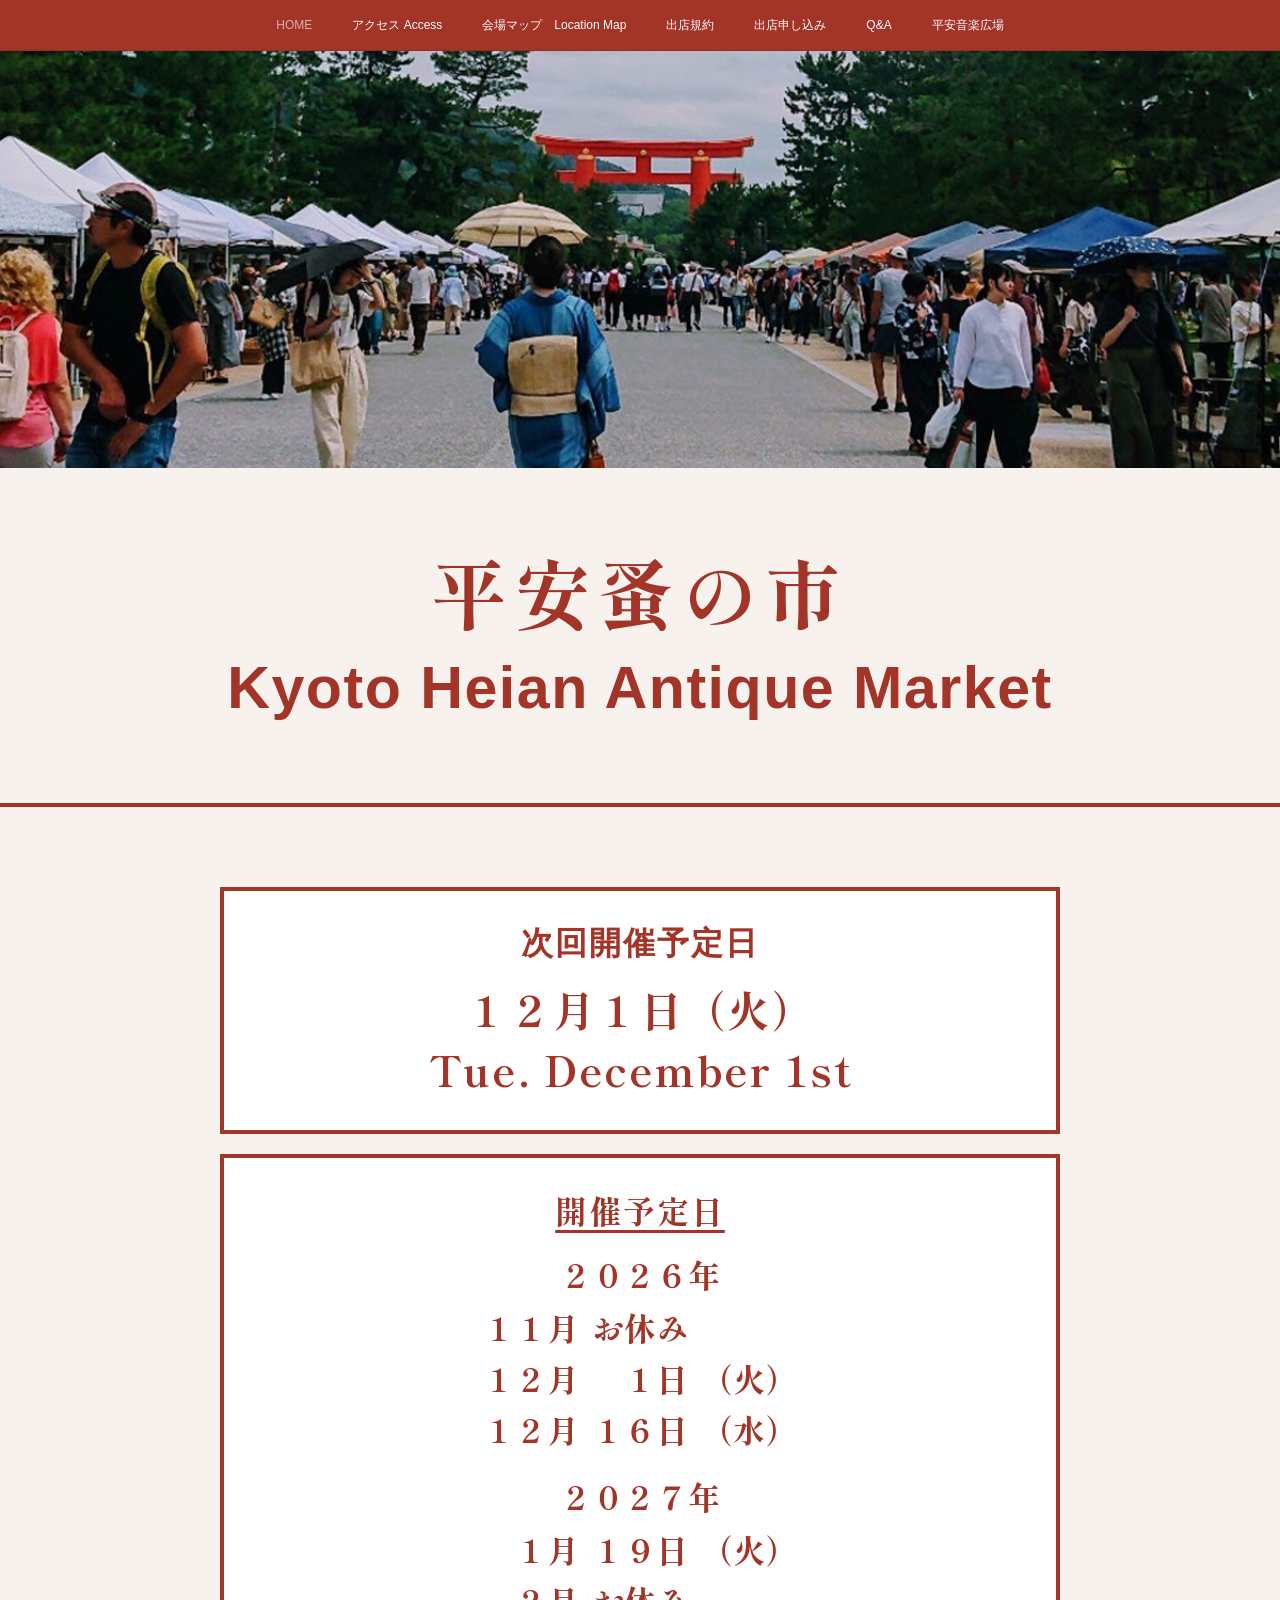
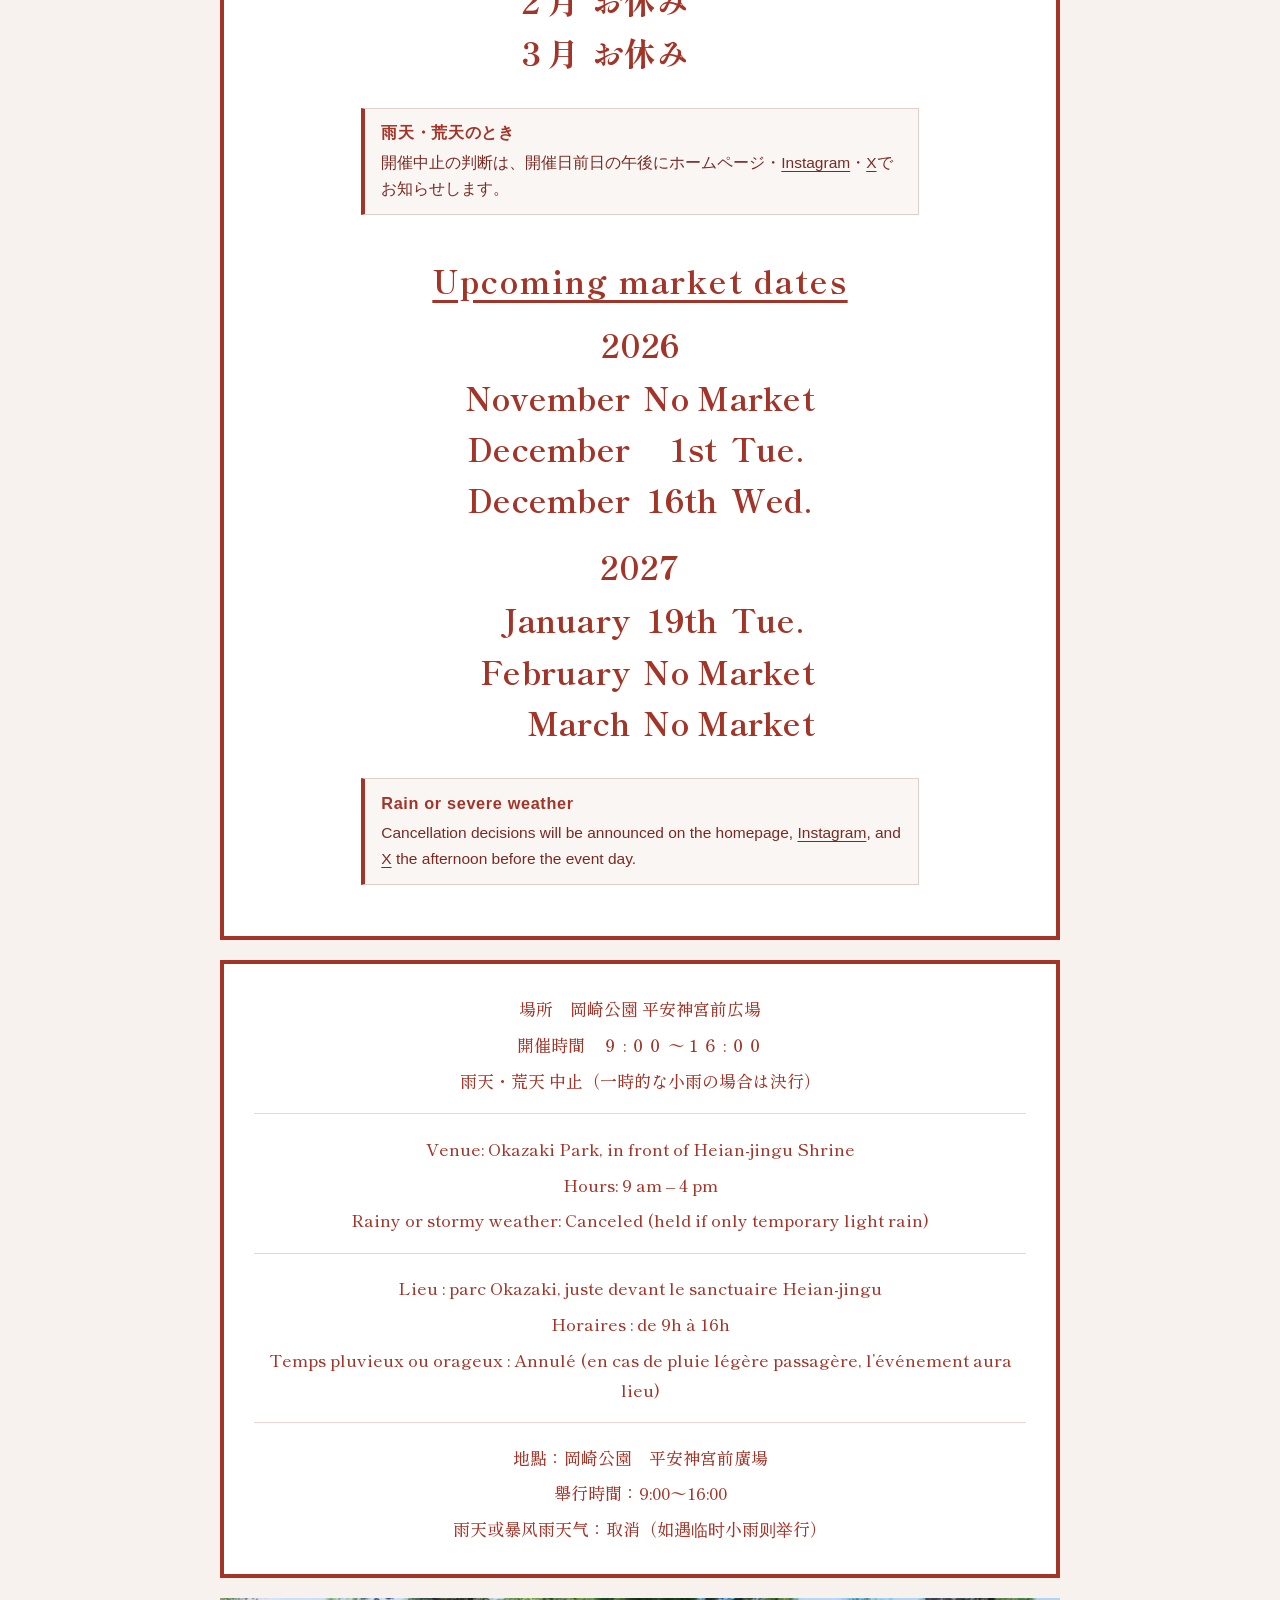
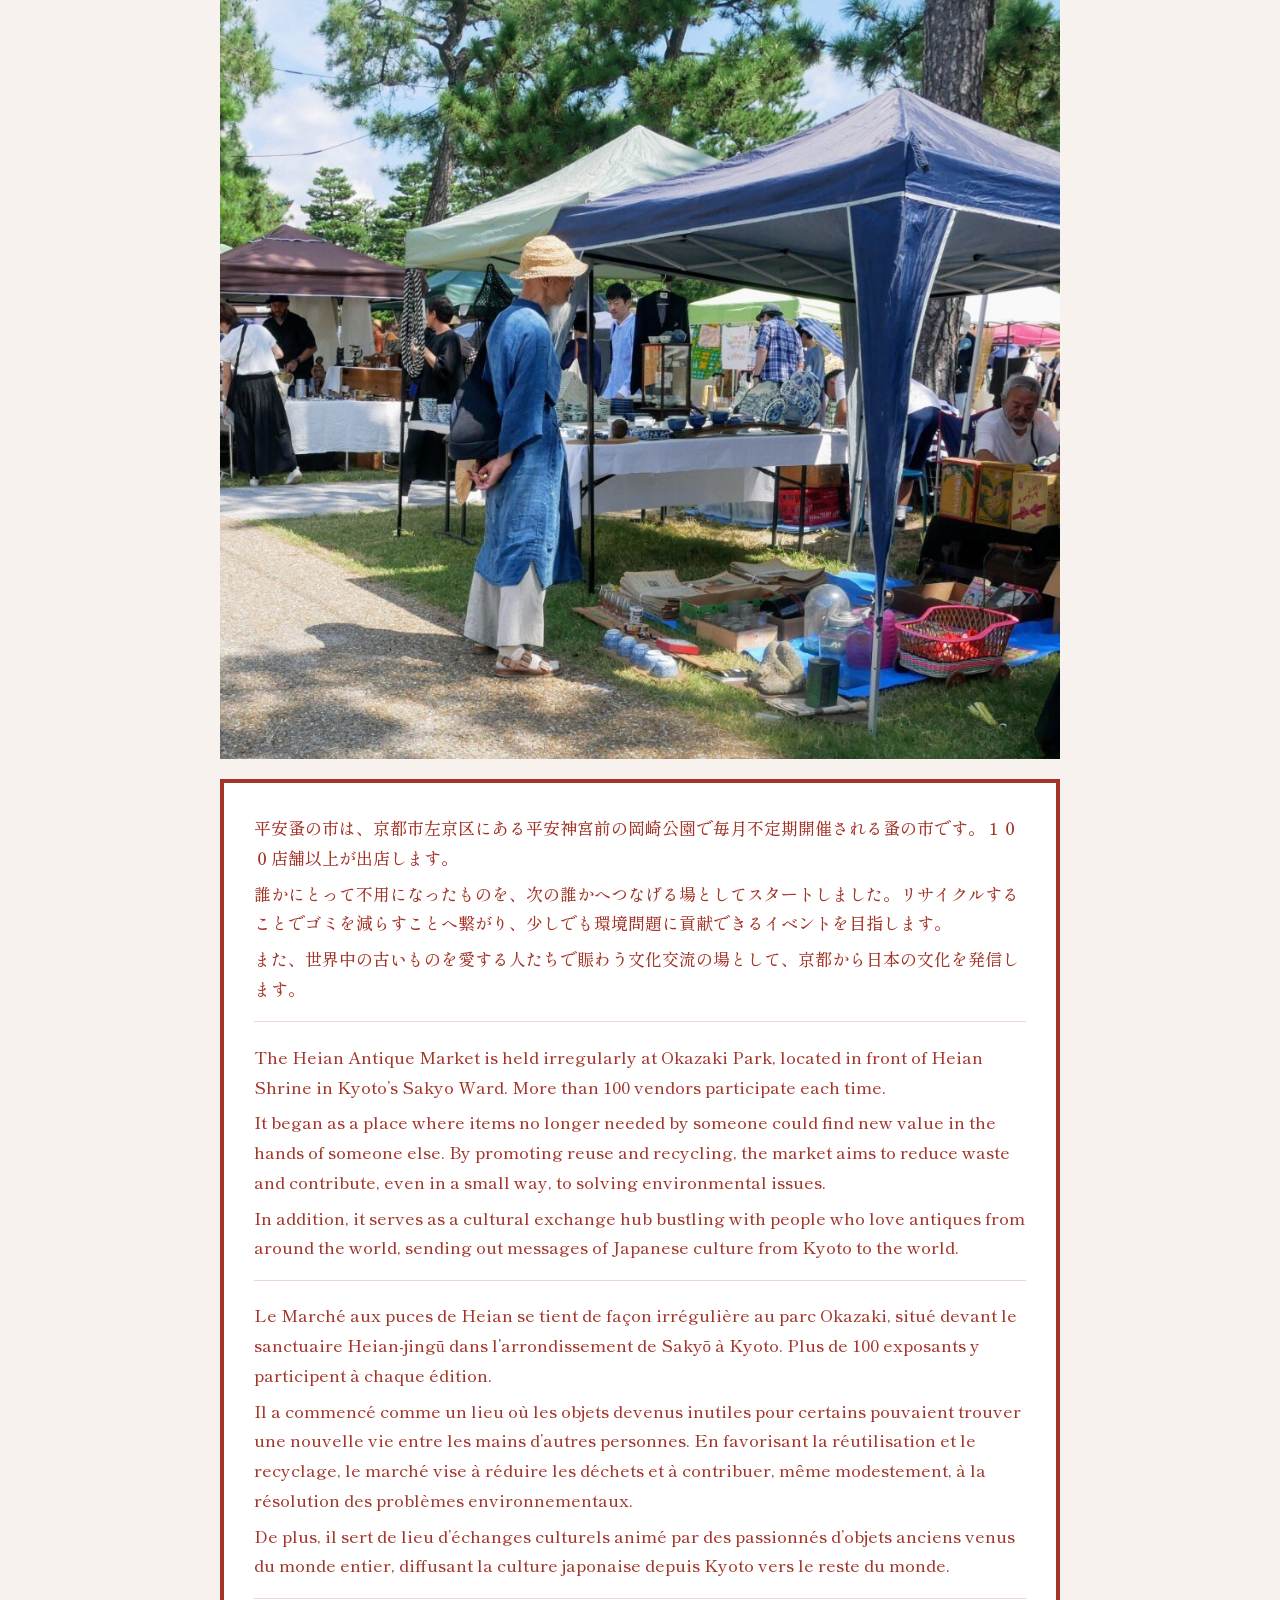
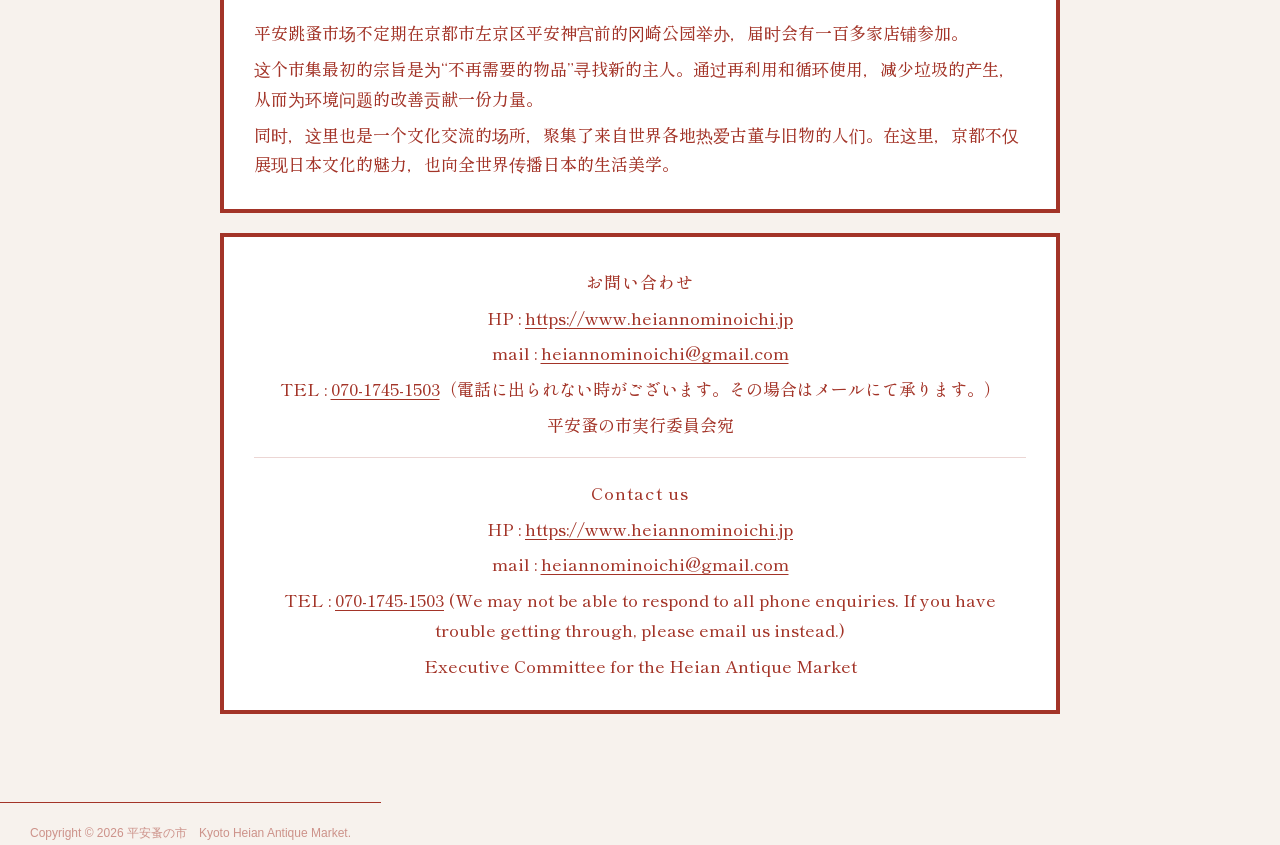
==== index.html @ 4d41ae81 "Tidy the home page around recent schedule and type rules. Unifies Mincho weight, structures venue/ab" ====
<!DOCTYPE html>
<html lang="ja">
<head>
<meta charset="utf-8">
<meta name="viewport" content="width=device-width, initial-scale=1, user-scalable=no">
<title>HOME | 平安蚤の市　Kyoto Heian Antique Market</title>
<meta name="description" content="毎月不定期開催。場所は、京都 平安神宮前の岡崎公園。１００店舗の古道具,古着が集まるアンティークマーケットです。">
<link rel="icon" href="assets/images/67a11dc0abdf47bd64b28dbdcb3c0537_c4c2a58248c5ea1f3da03b39979b1593.png">
<link rel="preconnect" href="https://fonts.googleapis.com">
<link rel="preconnect" href="https://fonts.gstatic.com" crossorigin>
<link rel="stylesheet" href="https://fonts.googleapis.com/css2?family=Shippori+Mincho:wght@400;500;600;700;800&display=swap">
<link rel="stylesheet" href="assets/ameba/css/user.min.css">
<link rel="stylesheet" href="assets/ameba/css/hinata/index.min.css">
<link rel="stylesheet" href="assets/local.css">
<link rel="stylesheet" href="assets/mobile.css">
</head>
<body class="u-font">
<div class="page">
  <div class="page__outer">
    <div class="page__inner u-base-bg-clr">
      <div role="navigation" class="common-header__outer u-nav-bg-clr">
  <input type="checkbox" id="header-switch" class="common-header__switch"/>
  <div class="common-header">
    <div class="common-header__inner js-nav-overflow-criterion">
      <ul class="common-header__nav common-header-nav"><li class="common-header-nav__item js-nav-item common-header-nav__item--active"><a class="u-nav-clr" href="index.html">HOME</a></li><li class="common-header-nav__item js-nav-item"><a class="u-nav-clr" href="access.html">アクセス Access</a></li><li class="common-header-nav__item js-nav-item"><a class="u-nav-clr" href="map.html">会場マップ　Location Map</a></li><li class="common-header-nav__item js-nav-item"><a class="u-nav-clr" href="rules.html">出店規約</a></li><li class="common-header-nav__item js-nav-item"><a class="u-nav-clr" href="apply.html">出店申し込み</a></li><li class="common-header-nav__item js-nav-item"><a class="u-nav-clr" href="qa.html">Q&amp;A</a></li><li class="common-header-nav__item js-nav-item"><a class="u-nav-clr" href="music.html">平安音楽広場</a></li></ul>
    </div>
    <label class="common-header__more u-nav-bdr-clr" for="header-switch"><span class="u-nav-bdr-clr"><span class="u-nav-bdr-clr"><span class="u-nav-bdr-clr"></span></span></span></label>
  </div>
</div>
      <div>
        <div role="banner" class="page__keyvisual keyvisual u-acnt-bdr-clr u-acnt-bg-clr">
          <div class="keyvisual__image" style="background-image:url('assets/images/166629c2bd9acd2bcd7ce7247cf920a0_d8cff917b93859417f208a558a50c723.jpg')"></div>
          <div class="keyvisual__body">
            <div class="keyvisual__text">
              <div><p class="keyvisual__title u-site-clr u-font"><span class="keyvisual__title-ja">平安蚤の市</span><span class="keyvisual__title-en">Kyoto Heian Antique Market</span></p></div>
            </div>
          </div>
        </div>
        <div class="page__main u-base-bg-clr page__main--static home-page" role="main">

          <!-- 次回開催 -->
          <div class="row grid grid--m js-row grid-type--text grid--col1">
  <div class="column js-column col1-1 col1-1--gtr-m">
    <div class="block__outer"><div class="block-type--text"><div class="block-mode--not-main">
      <div class="block__outer block__outer--base u-clr-area"><div class="block"><div class="block__inner">
        <div class="block-txt txt txt--s u-txt-clr u-bdr-clr u-font">
          <div class="next-event">
            <p class="next-event__label">次回開催予定日</p>
            <p class="next-event__date">１２月１日（火）</p>
            <p class="next-event__date">Tue. December 1st</p>
          </div>
        </div>
      </div></div></div>
    </div></div></div>
  </div>
</div>

          <!-- 開催予定（和・英） -->
          <div class="row grid grid--m js-row grid-type--text grid--col1">
  <div class="column js-column col1-1 col1-1--gtr-m">
    <div class="block__outer"><div class="block-type--text"><div class="block-mode--not-main">
      <div class="block__outer block__outer--base u-clr-area"><div class="block"><div class="block__inner">
        <div class="block-txt txt txt--s u-txt-clr u-bdr-clr u-font">
          <h2 class="schedule-heading">開催予定日</h2>
          <div class="schedule-list" role="list">
            <p class="schedule-year-band" role="presentation">２０２６年</p>
            <div class="schedule-row" role="listitem"><span class="schedule-month">１１月</span><span class="schedule-day schedule-day--off">お休み</span></div>
            <div class="schedule-row" role="listitem"><span class="schedule-month">１２月</span><span class="schedule-day">１日</span><span class="schedule-wday">（火）</span></div>
            <div class="schedule-row" role="listitem"><span class="schedule-month">１２月</span><span class="schedule-day">１６日</span><span class="schedule-wday">（水）</span></div>
            <p class="schedule-year-band" role="presentation">２０２７年</p>
            <div class="schedule-row" role="listitem"><span class="schedule-month">１月</span><span class="schedule-day">１９日</span><span class="schedule-wday">（火）</span></div>
            <div class="schedule-row" role="listitem"><span class="schedule-month">２月</span><span class="schedule-day schedule-day--off">お休み</span></div>
            <div class="schedule-row" role="listitem"><span class="schedule-month">３月</span><span class="schedule-day schedule-day--off">お休み</span></div>
          </div>
          <aside class="schedule-note" aria-label="雨天・荒天について">
            <p class="schedule-note__label">雨天・荒天のとき</p>
            <p class="schedule-note__body">開催中止の判断は、開催日前日の午後にホームページ・<a class="u-lnk-clr" href="https://www.instagram.com/heiannominoichi/" target="_blank" rel="noopener">Instagram</a>・<a class="u-lnk-clr" href="https://x.com/heiannominoichi" target="_blank" rel="noopener">X</a>でお知らせします。</p>
          </aside>

          <h2 class="schedule-heading schedule-heading--en">Upcoming market dates</h2>
          <div class="schedule-list schedule-list--en" role="list">
            <p class="schedule-year-band" role="presentation">2026</p>
            <div class="schedule-row" role="listitem"><span class="schedule-month">November</span><span class="schedule-day schedule-day--off">No Market</span></div>
            <div class="schedule-row" role="listitem"><span class="schedule-month">December</span><span class="schedule-day">1st</span><span class="schedule-wday">Tue.</span></div>
            <div class="schedule-row" role="listitem"><span class="schedule-month">December</span><span class="schedule-day">16th</span><span class="schedule-wday">Wed.</span></div>
            <p class="schedule-year-band" role="presentation">2027</p>
            <div class="schedule-row" role="listitem"><span class="schedule-month">January</span><span class="schedule-day">19th</span><span class="schedule-wday">Tue.</span></div>
            <div class="schedule-row" role="listitem"><span class="schedule-month">February</span><span class="schedule-day schedule-day--off">No Market</span></div>
            <div class="schedule-row" role="listitem"><span class="schedule-month">March</span><span class="schedule-day schedule-day--off">No Market</span></div>
          </div>
          <aside class="schedule-note" aria-label="Rain or severe weather">
            <p class="schedule-note__label">Rain or severe weather</p>
            <p class="schedule-note__body">Cancellation decisions will be announced on the homepage, <a class="u-lnk-clr" href="https://www.instagram.com/heiannominoichi/" target="_blank" rel="noopener">Instagram</a>, and <a class="u-lnk-clr" href="https://x.com/heiannominoichi" target="_blank" rel="noopener">X</a> the afternoon before the event day.</p>
          </aside>
        </div>
      </div></div></div>
    </div></div></div>
  </div>
</div>

          <!-- 場所・時間（多言語） -->
          <div class="row grid grid--m js-row grid-type--text grid--col1">
  <div class="column js-column col1-1 col1-1--gtr-m">
    <div class="block__outer"><div class="block-type--text"><div class="block-mode--not-main">
      <div class="block__outer block__outer--base u-clr-area"><div class="block"><div class="block__inner">
        <div class="block-txt txt txt--s u-txt-clr u-bdr-clr u-font">
          <div class="home-venue">
            <div class="home-venue__lang">
              <p>場所　岡崎公園 平安神宮前広場</p>
              <p>開催時間　９ : ００ 〜１６ : ００</p>
              <p>雨天・荒天 中止（一時的な小雨の場合は決行）</p>
            </div>
            <div class="home-venue__lang">
              <p>Venue: Okazaki Park, in front of Heian-jingu Shrine</p>
              <p>Hours: 9 am – 4 pm</p>
              <p>Rainy or stormy weather: Canceled (held if only temporary light rain)</p>
            </div>
            <div class="home-venue__lang">
              <p>Lieu : parc Okazaki, juste devant le sanctuaire Heian-jingu</p>
              <p>Horaires : de 9h à 16h</p>
              <p>Temps pluvieux ou orageux : Annulé (en cas de pluie légère passagère, l’événement aura lieu)</p>
            </div>
            <div class="home-venue__lang">
              <p>地點：岡崎公園　平安神宮前廣場</p>
              <p>舉行時間：9:00〜16:00</p>
              <p>雨天或暴风雨天气：取消（如遇临时小雨则举行）</p>
            </div>
          </div>
        </div>
      </div></div></div>
    </div></div></div>
  </div>
</div>

          <!-- 写真 -->
          <div class="row grid grid--m js-row grid-type--image grid--col1">
  <div class="column js-column col1-1 col1-1--gtr-m">
    <div class="block__outer"><div class="block-type--image"><div class="block-mode--not-main">
      <div class="img img__item--center img__item--fit"><div><img src="assets/images/65e0597bf05e0c32c6cb531ba6ad5a4f_eb16f0f3ad428ff3b0e1088efd620502.jpg" alt="平安蚤の市の会場の様子" loading="lazy"></div></div>
    </div></div></div>
  </div>
</div>

          <!-- 紹介文 -->
          <div class="row grid grid--m js-row grid-type--text grid--col1">
  <div class="column js-column col1-1 col1-1--gtr-m">
    <div class="block__outer"><div class="block-type--text"><div class="block-mode--not-main">
      <div class="block__outer block__outer--base u-clr-area"><div class="block"><div class="block__inner">
        <div class="block-txt txt txt--s u-txt-clr u-bdr-clr u-font">
          <div class="home-about">
            <div class="home-about__lang">
              <p>平安蚤の市は、京都市左京区にある平安神宮前の岡崎公園で毎月不定期開催される蚤の市です。１００店舗以上が出店します。</p>
              <p>誰かにとって不用になったものを、次の誰かへつなげる場としてスタートしました。リサイクルすることでゴミを減らすことへ繋がり、少しでも環境問題に貢献できるイベントを目指します。</p>
              <p>また、世界中の古いものを愛する人たちで賑わう文化交流の場として、京都から日本の文化を発信します。</p>
            </div>
            <div class="home-about__lang">
              <p>The Heian Antique Market is held irregularly at Okazaki Park, located in front of Heian Shrine in Kyoto’s Sakyo Ward. More than 100 vendors participate each time.</p>
              <p>It began as a place where items no longer needed by someone could find new value in the hands of someone else. By promoting reuse and recycling, the market aims to reduce waste and contribute, even in a small way, to solving environmental issues.</p>
              <p>In addition, it serves as a cultural exchange hub bustling with people who love antiques from around the world, sending out messages of Japanese culture from Kyoto to the world.</p>
            </div>
            <div class="home-about__lang">
              <p>Le Marché aux puces de Heian se tient de façon irrégulière au parc Okazaki, situé devant le sanctuaire Heian-jingū dans l’arrondissement de Sakyō à Kyoto. Plus de 100 exposants y participent à chaque édition.</p>
              <p>Il a commencé comme un lieu où les objets devenus inutiles pour certains pouvaient trouver une nouvelle vie entre les mains d’autres personnes. En favorisant la réutilisation et le recyclage, le marché vise à réduire les déchets et à contribuer, même modestement, à la résolution des problèmes environnementaux.</p>
              <p>De plus, il sert de lieu d’échanges culturels animé par des passionnés d’objets anciens venus du monde entier, diffusant la culture japonaise depuis Kyoto vers le reste du monde.</p>
            </div>
            <div class="home-about__lang">
              <p>平安跳蚤市场不定期在京都市左京区平安神宫前的冈崎公园举办，届时会有一百多家店铺参加。</p>
              <p>这个市集最初的宗旨是为“不再需要的物品”寻找新的主人。通过再利用和循环使用，减少垃圾的产生，从而为环境问题的改善贡献一份力量。</p>
              <p>同时，这里也是一个文化交流的场所，聚集了来自世界各地热爱古董与旧物的人们。在这里，京都不仅展现日本文化的魅力，也向全世界传播日本的生活美学。</p>
            </div>
          </div>
        </div>
      </div></div></div>
    </div></div></div>
  </div>
</div>

          <!-- お問い合わせ -->
          <div class="row grid grid--m js-row grid-type--text grid--col1">
  <div class="column js-column col1-1 col1-1--gtr-m">
    <div class="block__outer"><div class="block-type--text"><div class="block-mode--not-main">
      <div class="block__outer block__outer--base u-clr-area"><div class="block"><div class="block__inner">
        <div class="block-txt txt txt--s u-txt-clr u-bdr-clr u-font">
          <div class="home-contact">
            <div class="home-contact__lang">
              <p class="home-contact__title">お問い合わせ</p>
              <p>HP : <a class="u-lnk-clr" href="https://www.heiannominoichi.jp">https://www.heiannominoichi.jp</a></p>
              <p>mail : <a class="u-lnk-clr" href="mailto:heiannominoichi@gmail.com">heiannominoichi@gmail.com</a></p>
              <p>TEL : <a class="u-lnk-clr" href="tel:07017451503">070-1745-1503</a>（電話に出られない時がございます。その場合はメールにて承ります。）</p>
              <p>平安蚤の市実行委員会宛</p>
            </div>
            <div class="home-contact__lang">
              <p class="home-contact__title">Contact us</p>
              <p>HP : <a class="u-lnk-clr" href="https://www.heiannominoichi.jp">https://www.heiannominoichi.jp</a></p>
              <p>mail : <a class="u-lnk-clr" href="mailto:heiannominoichi@gmail.com">heiannominoichi@gmail.com</a></p>
              <p>TEL : <a class="u-lnk-clr" href="tel:07017451503">070-1745-1503</a> (We may not be able to respond to all phone enquiries. If you have trouble getting through, please email us instead.)</p>
              <p>Executive Committee for the Heian Antique Market</p>
            </div>
          </div>
        </div>
      </div></div></div>
    </div></div></div>
  </div>
</div>

        </div>
        <footer role="contentinfo" class="page__footer footer">
          <div class="footer__inner u-bdr-clr">
            <div class="footer__item u-bdr-clr">
              <p class="footer__copyright u-font"><small class="u-txt-clr u-txt-clr--lv2 u-font">Copyright © 2026 平安蚤の市　Kyoto Heian Antique Market.</small></p>
            </div>
          </div>
        </footer>
      </div>
    </div>
  </div>
</div>
</body>
</html>
---- assets/ameba/css/user.min.css ----
.ngdialog,.ngdialog-overlay{position:fixed;top:0;right:0;left:0;bottom:0}.ngdialog-content,.ngdialog-overlay,.ngdialog.ngdialog-closing .ngdialog-content,.pswp{-webkit-backface-visibility:hidden}.txt--italic,dfn{font-style:italic}body,pre{word-wrap:break-word}button,fieldset,iframe,img{border:none}blockquote,q{quotes:none}nav ol,nav ul,ol,ul{list-style:none}td,th{text-align:left}input,select,textarea{-webkit-appearance:none;-moz-appearance:none}.btn__item--disabled,.is-disabled{pointer-events:none}.pswp,html{-webkit-text-size-adjust:100%;-ms-text-size-adjust:100%}@-webkit-keyframes ngdialog-fadeout{0%{opacity:1}100%{opacity:0}}@keyframes ngdialog-fadeout{0%{opacity:1}100%{opacity:0}}@-webkit-keyframes ngdialog-fadein{0%{opacity:0}100%{opacity:1}}@keyframes ngdialog-fadein{0%{opacity:0}100%{opacity:1}}.ngdialog,.ngdialog *,.ngdialog :after,.ngdialog :before{-webkit-box-sizing:border-box;-moz-box-sizing:border-box;box-sizing:border-box}.ngdialog{overflow:auto;-webkit-overflow-scrolling:touch;z-index:10000}.ngdialog-overlay{background:rgba(0,0,0,.4);-webkit-animation:ngdialog-fadein .5s;animation:ngdialog-fadein .5s}.ngdialog.ngdialog-closing .ngdialog-overlay{-webkit-backface-visibility:hidden;-webkit-animation:ngdialog-fadeout .5s;animation:ngdialog-fadeout .5s}.ngdialog-content{background:#fff;-webkit-animation:ngdialog-fadein .5s;animation:ngdialog-fadein .5s}button,input,option,select,textarea{background-color:transparent}.ngdialog.ngdialog-closing .ngdialog-content{-webkit-animation:ngdialog-fadeout .5s;animation:ngdialog-fadeout .5s}.ngdialog-close:before{font-family:Helvetica,Arial,sans-serif;content:'\00D7';cursor:pointer}body.ngdialog-open{overflow:hidden}.blog-list--listl .blog-item,.blog-list--sidebarm .blog-item,.bloginfo-category-list,.comment-item,.facebook-feed__body,.feed-header__inner,.ogp,.pager,.reblog-popup__action--sp,.reblog-popup__footer,.reblog-popup__site,.reblog-toast__item,.reblogged-site-list__item,.related-posts--gridl .related-posts__item-outer,.related-posts--gridm .related-posts__item-outer,.related-posts--listl .related-posts__item,.related-posts--listm .related-posts__item,.shop-item-category-list,.shop-item-quote--list,.site-follow,.twitter-feed__body{zoom:1}.blog-list--listl .blog-item:after,.blog-list--listl .blog-item:before,.blog-list--sidebarm .blog-item:after,.blog-list--sidebarm .blog-item:before,.bloginfo-category-list:after,.bloginfo-category-list:before,.comment-item:after,.comment-item:before,.facebook-feed__body:after,.facebook-feed__body:before,.feed-header__inner:after,.feed-header__inner:before,.ogp:after,.ogp:before,.pager:after,.pager:before,.reblog-popup__action--sp:after,.reblog-popup__action--sp:before,.reblog-popup__footer:after,.reblog-popup__footer:before,.reblog-popup__site:after,.reblog-popup__site:before,.reblog-toast__item:after,.reblog-toast__item:before,.reblogged-site-list__item:after,.reblogged-site-list__item:before,.related-posts--gridl .related-posts__item-outer:after,.related-posts--gridl .related-posts__item-outer:before,.related-posts--gridm .related-posts__item-outer:after,.related-posts--gridm .related-posts__item-outer:before,.related-posts--listl .related-posts__item:after,.related-posts--listl .related-posts__item:before,.related-posts--listm .related-posts__item:after,.related-posts--listm .related-posts__item:before,.shop-item-category-list:after,.shop-item-category-list:before,.shop-item-quote--list:after,.shop-item-quote--list:before,.site-follow:after,.site-follow:before,.twitter-feed__body:after,.twitter-feed__body:before{content:"";display:table}.blog-list--listl .blog-item:after,.blog-list--sidebarm .blog-item:after,.bloginfo-category-list:after,.comment-item:after,.facebook-feed__body:after,.feed-header__inner:after,.ogp:after,.pager:after,.reblog-popup__action--sp:after,.reblog-popup__footer:after,.reblog-popup__site:after,.reblog-toast__item:after,.reblogged-site-list__item:after,.related-posts--gridl .related-posts__item-outer:after,.related-posts--gridm .related-posts__item-outer:after,.related-posts--listl .related-posts__item:after,.related-posts--listm .related-posts__item:after,.shop-item-category-list:after,.shop-item-quote--list:after,.site-follow:after,.twitter-feed__body:after{clear:both}body,html{height:100%}#mdrd-972bbe4ec .page,#mdrd-972bbe4ec .page__outer,body#mdrd-972bbe4ec{display:block!important;margin:0!important;padding:0!important;-webkit-transform:none!important;-ms-transform:none!important;transform:none!important}#mdrd-972bbe4ec .page{position:relative;width:100%;height:100%;z-index:1000;bottom:0!important;left:0!important;right:0!important;top:0!important}#mdrd-972bbe4ec .page__outer{position:absolute!important;overflow:hidden!important;width:100%}@media only screen and (max-width:800px){#mdrd-972bbe4ec .page{-webkit-transition:.1s ease-in;transition:.1s ease-in}#mdrd-972bbe4ec .page__outer{padding-bottom:0}}#mdrd-972bbe4ec .page__header{margin-top:0!important}.page-container__side{-webkit-box-sizing:border-box;-moz-box-sizing:border-box;box-sizing:border-box}@media only screen and (min-width:801px){.page-container__side{width:300px;display:table-cell;vertical-align:top}}article,aside,details,figcaption,figure,footer,header,hgroup,nav,section,summary{display:block}audio,canvas,video{display:inline-block}audio:not([controls]){display:none;height:0}[hidden]{display:none}button,html,input,select,textarea{font-family:sans-serif}body{font-size:1.4rem;line-height:1.8;margin:0}a:focus{outline:dotted thin}a:active,a:hover{outline:0}h1{margin:.67em 0}h2{margin:.83em 0}dl,h3,menu,ol,p,pre,ul{margin:1em 0}h4{margin:1.33em 0}h5{margin:1.67em 0}h6{margin:2.33em 0}dl,h1,h2,h3,h4,h5,h6,ol,p,pre,ul{margin-top:0;margin-bottom:0}abbr[title]{border-bottom:1px dotted}b,strong{font-weight:700}.icon,.popup__main-inner,h1,h2,h3,h4,h5,h6,th{font-weight:400}.icon,cite{font-style:normal}mark{background:0 0;color:#000}code,kbd,pre,samp{font-family:monospace,serif;font-size:1em}pre{white-space:pre;white-space:pre-wrap}sub,sup{font-size:75%;line-height:0;position:relative;vertical-align:baseline}sup{top:-.5em}sub{bottom:-.25em}dd,figure,form,hr{margin:0}menu,ol,ul{padding:0 0 0 40px}img{-ms-interpolation-mode:bicubic;vertical-align:bottom}svg:not(:root){overflow:hidden}fieldset{margin:0;padding:0}legend{border:0;padding:0;white-space:normal}button,input,select,textarea{font-size:100%;margin:0;vertical-align:baseline;font-family:inherit}button,input{line-height:normal}button,html input[type=button],input[type=reset],input[type=submit]{-webkit-appearance:button;cursor:pointer}button[disabled],input[disabled]{cursor:default}input[type=checkbox],input[type=radio]{-webkit-box-sizing:border-box;-moz-box-sizing:border-box;box-sizing:border-box;padding:0}input[type=search]{-webkit-appearance:textfield;-webkit-box-sizing:content-box;-moz-box-sizing:content-box;box-sizing:content-box}.btn--done,.btn--follow,.btn--primary,.counter{-webkit-box-sizing:border-box;-moz-box-sizing:border-box;display:inline-block}input[type=search]::-webkit-search-cancel-button,input[type=search]::-webkit-search-decoration{-webkit-appearance:none}button::-moz-focus-inner,input::-moz-focus-inner{border:0;padding:0}textarea{overflow:auto;vertical-align:top;color:initial;resize:none}table{border-collapse:collapse;border-spacing:0}html{font-size:62.5%}h1,h2,h3,h4,h5,h6,small{font-size:inherit}button{text-decoration:none;padding:0}blockquote{margin:0}blockquote:after,blockquote:before,q:after,q:before{content:""}ol,ul{padding-left:0}input,textarea{appearance:none;border-radius:0;margin:0;padding:0;border:none}select{border:none;text-overflow:"";appearance:none}.btn--done,.btn--follow,.btn--primary{-webkit-appearance:none;-moz-appearance:none;appearance:none;background:#fff;box-sizing:border-box;border:1px solid #14ba8b;border-radius:2px;color:#14ba8b;font-size:10px;margin:0;min-height:20px;min-width:80px;outline:0;padding:0 5px;position:relative;text-align:center;text-decoration:none;text-shadow:none;vertical-align:bottom}.pc .btn--done:hover,.pc .btn--follow:hover,.pc .btn--primary:hover{background-color:#f4fffc}.btn--l{border-radius:4px;font-size:12px;width:120px;height:30px}.btn--done,.btn--primary{background-color:#14ba8b;color:#fff}.btn--primary:hover{background-color:#36b18e}.pc .btn--done:hover{background-color:#14ba8b;color:#fff}.btn--follow{text-align:left;vertical-align:top;padding-bottom:2px;padding-top:3px;position:relative}.btn--l.btn--follow,.counter,.noti-counter{text-align:center}.btn--follow .icon{font-size:10px;padding:0 4px 0 0;position:relative;vertical-align:0}.btn--l.btn--follow .icon{font-size:12px;padding-right:5px}.btn--follow .icon :before{position:absolute;top:0;left:0}.is-disabled{opacity:.4;-ms-filter:"progid:DXImageTransform.Microsoft.Alpha(Opacity=40)";filter:alpha(opacity=40)}.is-invisible{visibility:hidden}.counter{background-color:#ed3526;border-radius:9px;box-sizing:border-box;color:#fff;font-size:12px;min-width:18px;min-height:18px;padding:2px 5px}.notibar .tmb,.notibar .tmb img{border-radius:4px}.notibar,.notibar__page{-webkit-box-sizing:border-box;-moz-box-sizing:border-box}.help{color:inherit;overflow:visible;padding:4px;position:relative}.notibar,.notibar__inner{overflow:hidden;height:100%}.help__tooltip.tooltip{position:absolute;left:0;bottom:1.2em;opacity:0;-ms-filter:"progid:DXImageTransform.Microsoft.Alpha(Opacity=0)";filter:alpha(opacity=0);-webkit-transform:scale(0) translateX(-50%);-ms-transform:scale(0) translateX(-50%);transform:scale(0) translateX(-50%);-webkit-transition:opacity ease-out .3s;transition:opacity ease-out .3s}.help:hover .help__tooltip.tooltip{opacity:1;-ms-filter:none;-webkit-filter:none;filter:none;-webkit-transform:scale(1) translateX(-50%);-ms-transform:scale(1) translateX(-50%);transform:scale(1) translateX(-50%)}.help__tooltip.tooltip.tooltip--bottom-left{left:-13px;-webkit-transform:scale(0) translateX(0);-ms-transform:scale(0) translateX(0);transform:scale(0) translateX(0)}.help:hover .help__tooltip.tooltip.tooltip--bottom-left{-webkit-transform:scale(1) translateX(0);-ms-transform:scale(1) translateX(0);transform:scale(1) translateX(0)}.help__tooltip.tooltip.tooltip--left{bottom:2px;left:14px;-webkit-transform:scale(0) translate(0,50%);-ms-transform:scale(0) translate(0,50%);transform:scale(0) translate(0,50%)}.help:hover .help__tooltip.tooltip.tooltip--left{-webkit-transform:scale(1) translate(0,50%);-ms-transform:scale(1) translate(0,50%);transform:scale(1) translate(0,50%)}@font-face{font-family:owndicons;src:url(https://static.amebaowndme.com/madrid-frontend/fonts/app/owndicons-ff5be50469.eot?) format("embedded-opentype")}@font-face{font-family:owndicons;src:url([data-uri]) format("woff"),url([data-uri]) format("truetype"),url(https://static.amebaowndme.com/madrid-frontend/fonts/app/owndicons-b93bca026b.svg#owndicons) format("svg");font-weight:400;font-style:'normal'}.icon{font-family:owndicons;display:inline-block;line-height:1;vertical-align:-.2em}.comment-item__body-head .comment-item__user-name,.noti-item .txt--strong,.ogp__title,.pager--type2 .pager__description,.reblogged-site-list__site-title,.shop-item-price__value,.shop-item-quote__text{font-weight:700}.icon--ameba:before{content:'\F000'}.icon--ameba2:before{content:'\F001'}.icon--ownd:before{content:'\F002'}.icon--hatenabookmark:before{content:'\F003'}.icon--facebook:before{content:'\F004'}.icon--facebook2:before{content:'\F005'}.icon--instagram:before{content:'\F006'}.icon--instagram2:before{content:'\F007'}.icon--twitter:before{content:'\F008'}.icon--twitter2:before{content:'\F009'}.icon--feed:before{content:'\F00A'}.icon--feed2:before{content:'\F00B'}.icon--youtube:before{content:'\F00C'}.icon--youtube2:before{content:'\F00D'}.icon--vimeo:before{content:'\F00E'}.icon--vimeo2:before{content:'\F00F'}.icon--flickr:before{content:'\F010'}.icon--flickr2:before{content:'\F011'}.icon--dribbble:before{content:'\F012'}.icon--dribbble2:before{content:'\F013'}.icon--github:before{content:'\F014'}.icon--github2:before{content:'\F015'}.icon--wordpress:before{content:'\F016'}.icon--wordpress2:before{content:'\F017'}.icon--tumblr:before{content:'\F018'}.icon--tumblr2:before{content:'\F019'}.icon--pinterest:before{content:'\F01A'}.icon--pinterest2:before{content:'\F01B'}.icon--soundcloud:before{content:'\F01C'}.icon--soundcloud2:before{content:'\F01D'}.icon--google:before{content:'\F01E'}.icon--google2:before{content:'\F01F'}.icon--googleplus:before{content:'\F020'}.icon--googleplus2:before{content:'\F021'}.icon--amazon:before{content:'\F022'}.icon--pocket:before{content:'\F023'}.icon--rakuten:before{content:'\F024'}.icon--ameblo2:before{content:'\F025'}.icon--ameblo:before{content:'\F026'}.icon--line:before{content:'\F027'}.icon--line2:before{content:'\F028'}.icon--nanagogo:before{content:'\F029'}.icon--home:before{content:'\F100'}.icon--pen:before{content:'\F101'}.icon--image:before{content:'\F102'}.icon--image2:before{content:'\F103'}.icon--camera:before{content:'\F104'}.icon--image-plus:before{content:'\F105'}.icon--dummy(file):before{content:'\F106'}.icon--arrow-l:before{content:'\F107'}.icon--tag:before{content:'\F108'}.icon--unedit:before{content:'\F109'}.icon--clock:before{content:'\F10A'}.icon--calendar:before{content:'\F10B'}.icon--arrow-u:before{content:'\F10C'}.icon--screen:before{content:'\F10D'}.icon--mobile:before{content:'\F10E'}.icon--follow:before{content:'\F10F'}.icon--followed:before{content:'\F110'}.icon--arrow-d:before{content:'\F111'}.icon--quotes:before{content:'\F112'}.icon--search:before{content:'\F113'}.icon--comment:before{content:'\F114'}.icon--reblog2:before{content:'\F115'}.icon--lock:before{content:'\F116'}.icon--arrow-r:before{content:'\F117'}.icon--mail:before{content:'\F118'}.icon--cog:before{content:'\F119'}.icon--bars:before{content:'\F11A'}.icon--remove:before{content:'\F11B'}.icon--list-s:before,.icon.icon--list-l:before{content:'\F11C'}.icon--list-r:before{content:'\F11D'}.icon--list-number:before{content:'\F11E'}.icon--dummy(menu-expand):before{content:'\F11F'}.icon--cart:before{content:'\F120'}.icon--bags:before{content:'\F121'}.icon--link:before{content:'\F122'}.icon--eye:before{content:'\F123'}.icon--notification:before{content:'\F124'}.icon--info:before{content:'\F126'}.icon--question2:before{content:'\F127'}.icon--checkmark:before{content:'\F128'}.checkbox__mark:after,.icon--checkmark2:before{content:'\F129'}.checkbox__mark--toggle:after,.icon--minus:before{content:'\F12A'}.icon--plus:before{content:'\F12B'}.icon--play:before{content:'\F12C'}.icon--loop:before,.waiting:after{content:'\F12D'}.icon--list:before{content:'\F12E'}.icon--grid:before{content:'\F12F'}.icon--magazine:before{content:'\F130'}.icon--full:before{content:'\F131'}.icon--post:before{content:'\F132'}.icon--arrow-ew:before{content:'\F133'}.icon--grid-m:before{content:'\F134'}.icon--bags2:before{content:'\F135'}.icon--bags2-list:before{content:'\F136'}.icon--text-bold:before{content:'\F137'}.icon--text-underline:before{content:'\F138'}.icon--text-italic:before{content:'\F139'}.icon--text-strikethrough:before{content:'\F13A'}.icon--table:before{content:'\F13B'}.icon--paragraph-left:before{content:'\F13C'}.icon--paragraph-center:before{content:'\F13D'}.icon--paragraph-right:before{content:'\F13E'}.icon--paragraph-justify:before{content:'\F13F'}.icon--fountain-pen:before{content:'\F140'}.icon--glasses:before{content:'\F141'}.icon--tie:before{content:'\F142'}.icon--share:before{content:'\F143'}.icon--page:before{content:'\F146'}.icon--bell:before{content:'\F149'}.icon--three-points-vertical:before{content:'\F14A'}.icon--three-points-horizontal:before{content:'\F14B'}.icon--disclosure-r:before{content:'\F14C'}.icon--disclosure-u:before{content:'\F14D'}.icon--disclosure-l:before{content:'\F14E'}.icon--disclosure-d:before,.select:after{content:'\F14F'}.icon--text-size:before{content:'\F150'}.icon--heading1:before{content:'\F151'}.icon--heading2:before{content:'\F152'}.icon--heading3:before{content:'\F153'}.icon--heading4:before{content:'\F154'}.icon--title:before{content:'\F155'}.icon--site:before{content:'\F156'}.icon--edit:before{content:'\F157'}.icon--text-size2:before{content:'\F158'}.icon--disclosure-double-l:before{content:'\F159'}.icon--disclosure-double-r:before{content:'\F15A'}.icon--upload:before{content:'\F15B'}.icon--text:before{content:'\F15C'}.icon--button:before{content:'\F15D'}.icon--disclosure-d2:before{content:'\F160'}.icon--blank:before{content:'\F161'}.icon--blank2:before{content:'\F162'}.icon--divider:before{content:'\F164'}.icon--handle:before{content:'\F165'}.icon--folder:before{content:'\F166'}.icon--html:before{content:'\F167'}.icon--location:before{content:'\F168'}.icon--markdown:before{content:'\F169'}.icon--dummy(table):before{content:'\F16B'}.icon--img-full:before{content:'\F16C'}.icon--img-middle:before{content:'\F16D'}.icon--img-large:before{content:'\F16E'}.icon--img-fixed:before{content:'\F16F'}.icon--blog:before{content:'\F170'}.icon--news:before{content:'\F171'}.icon--palette:before{content:'\F172'}.icon--search2:before{content:'\F173'}.icon--customize:before{content:'\F174'}.icon--handle2:before{content:'\F175'}.icon--triangle:before{content:'\F176'}.icon--storage:before{content:'\F177'}.icon--premium:before{content:'\F178'}.icon--upload2:before{content:'\F300'}.icon--reblog:before{content:'\F301'}.icon--blank3:before{content:'\F302'}.icon--camera2:before{content:'\F303'}.icon--folder2:before{content:'\F304'}.icon--eye2:before{content:'\F305'}.icon--info2:before{content:'\F306'}.icon--remove2:before{content:'\F307'}.icon--disclosure-double-l2:before{content:'\F308'}.icon--disclosure-l2:before{content:'\F309'}.icon--disclosure-r2:before{content:'\F30A'}.icon--disclosure-double-r2:before{content:'\F30B'}.icon--disclosure-d3:before{content:'\F30C'}.icon--disclosure-l3:before{content:'\F30D'}.icon--disclosure-r3:before{content:'\F30E'}.icon--retweet:before{content:'\F30F'}.icon--star:before{content:'\F310'}.icon--menu2:before{content:'\F311'}.icon--close:before{content:'\F312'}.icon--checkmark3:before{content:'\F313'}.icon--disclosure-r4:before{content:'\F314'}.icon--disclosure-l4:before{content:'\F315'}.icon--reply:before{content:'\F316'}.icon--search3:before{content:'\F317'}.icon--menu:before{content:'\F500'}.notibar .tmb:after,.reblog-article__site-img:after,.reblogged-site-list__thumb:after,.select--loading:after,.select:before{content:''}.icon.icon--list-l:before{display:inline-block;-webkit-transform:rotate(180deg) translate(10%,-10%);-ms-transform:rotate(180deg) translate(10%,-10%);transform:rotate(180deg) translate(10%,-10%)}.icon--enabled.icon--ownd{color:#3dc49d}.icon--enabled.icon--ameba,.icon--enabled.icon--ameba2,.icon--enabled.icon--ameblo2{color:#2d8c3c}.icon--enabled.icon--facebook,.icon--enabled.icon--facebook2{color:#3b5998}.icon--enabled.icon--twitter,.icon--enabled.icon--twitter2{color:#55acee}.notibar{-webkit-transition:all .2s ease-in 0s;transition:all .2s ease-in 0s;color:#999;box-sizing:border-box;position:fixed;top:73px;right:-280px;font-size:16px;padding-bottom:73px;width:280px;z-index:29}@media only screen and (max-width:479px){.notibar{top:61px}}.notibar .tmb{line-height:0}.notibar .tmb--user,.notibar .tmb--user img,.notibar .tmb--user:after{border-radius:50%}.notibar .tmb:after{position:absolute;top:0;left:0;background:rgba(0,0,0,.2);-webkit-transition:opacity .1s ease-in 0s;transition:opacity .1s ease-in 0s;display:block;opacity:0;-ms-filter:"progid:DXImageTransform.Microsoft.Alpha(Opacity=0)";filter:alpha(opacity=0);width:100%;height:100%;z-index:1}.noti-item,.notibar__inner{display:-webkit-box;display:-moz-box;display:-webkit-flex;display:-ms-flexbox}.notibar__inner{color:inherit;display:box;display:flex;width:280px}.notibar__page{background:#fff;border-left:solid 1px #eee;box-sizing:border-box;padding:0 30px;position:relative;min-width:100%;width:100%;height:100%;overflow-y:scroll;overflow-x:hidden;-webkit-overflow-scrolling:touch}.notibar__page:first-child{-webkit-transition:all .2s ease-in 0s;transition:all .2s ease-in 0s}.notibar[data-page='2'] .notibar__page:first-child{-webkit-transform:translateX(-30px);-ms-transform:translateX(-30px);transform:translateX(-30px)}.notibar__page:nth-child(2){-webkit-transition:all .3s ease-in 0s;transition:all .3s ease-in 0s}.notibar[data-page='2'] .notibar__page:nth-child(2){-webkit-transform:translateX(-280px);-ms-transform:translateX(-280px);transform:translateX(-280px);z-index:9}.notibar__heading{color:#999;font-size:12px}.notibar__title{border-bottom:solid 1px #eee;padding:0}.notibar__section{margin-top:10px}.notibar__section:first-child{margin-top:20px}.noti-counter{background-color:#ed3526;border-radius:9px;-webkit-box-sizing:border-box;-moz-box-sizing:border-box;box-sizing:border-box;color:#fff;display:inline-block;font-size:12px;min-width:18px;min-height:18px;height:18px;padding:2px 5px}.noti-item{-webkit-box-align:center;-moz-box-align:center;-o-box-align:center;-ms-flex-align:center;-webkit-align-items:center;align-items:center;color:#999;display:box;display:flex;-webkit-box-pack:justify;-moz-box-pack:justify;-o-box-pack:justify;-ms-flex-pack:justify;-webkit-justify-content:space-between;justify-content:space-between;margin:0 -30px;padding:15px 30px}.checkbox-grp__checkbox,.noti-item__inner,.select{-webkit-box-align:center}.noti-item__txt,.noti-item__txt:last-child{margin-bottom:0}.noti-item--unread{background-color:#f6fbf8}.noti-item__inner{-moz-box-align:center;-o-box-align:center;-ms-flex-align:center;-webkit-align-items:center;align-items:center;color:inherit;display:-webkit-box;display:-moz-box;display:-webkit-flex;display:-ms-flexbox;display:box;display:flex;-webkit-box-pack:justify;-moz-box-pack:justify;-o-box-pack:justify;-ms-flex-pack:justify;-webkit-justify-content:space-between;justify-content:space-between;width:100%}.noti-item__inner--detail{-webkit-box-align:start;-moz-box-align:start;-o-box-align:start;-ms-flex-align:start;-webkit-align-items:flex-start;align-items:flex-start}.noti-item:hover{cursor:pointer;color:#666}.noti-item:hover .tmb:after{opacity:1;-ms-filter:none;-webkit-filter:none;filter:none}.noti-item:hover .icon{color:#999}.noti-item--next .noti-item__txt,.noti-item--prev .noti-item__txt{white-space:nowrap;overflow:hidden;text-overflow:ellipsis;max-width:inherit;word-wrap:normal}.noti-item--next .noti-item__body,.noti-item--prev .noti-item__body{max-width:142px}.noti-item__img{position:relative;line-height:0}.noti-item__img>.noti-counter{position:absolute;top:-5px;right:-5px;line-height:14px;z-index:2}.noti-item__body{-webkit-box-flex:1;-moz-box-flex:1;-o-box-flex:1;-ms-box-flex:1;box-flex:1;-webkit-flex-grow:1;-ms-flex-positive:1;flex-grow:1;max-width:170px;padding:0 0 0 10px}.noti-item__txt{color:inherit;-webkit-transition:color .1s ease-in 0s;transition:color .1s ease-in 0s;font-size:14px;line-height:1}.noti-item__timeago{color:#ccc;font-size:10px;margin-top:6px;text-align:right}.noti-item:hover .noti-item__timeago{color:#999}.noti-item .icon{color:#ccc;-webkit-transition:color .1s ease-in 0s;transition:color .1s ease-in 0s;font-size:10px}.noti-item .icon:first-child{margin-right:10px}.noti-item--empty{display:block}.noti-item--empty>.icon{color:#eee;display:block;font-size:50px;margin:20px 0 40px;text-align:center}.noti-item .txt{line-height:1.4}.noti-item .txt--s{font-size:12px}.noti-item .txt--note{color:#999}.reblog-btn{background:#fff;border:none;border:1px solid #ddd;border-radius:15px;-webkit-box-sizing:border-box;-moz-box-sizing:border-box;box-sizing:border-box;color:#7d8b88;display:inline-block;font-size:10px;outline:0;overflow:hidden;padding:1px;position:relative;width:30px;height:30px;-webkit-transition:all .1s ease-out 0s;transition:all .1s ease-out 0s}.reblog-btn:disabled{opacity:.4;-ms-filter:"progid:DXImageTransform.Microsoft.Alpha(Opacity=40)";filter:alpha(opacity=40)}.pc .reblog-btn:hover:not(:disabled),.reblog-btn--done{background-color:#7d8b88;border-color:#7d8b88;color:#fff}.reblog-btn>span{display:block;line-height:2;padding-top:3px;position:relative;width:100%;height:100%;text-align:center}.reblog-btn .icon--reblog2{font-size:14px}.reblog-btn-outer{margin-top:30px;position:relative;text-align:right}.reblog-toast{position:fixed;right:0;bottom:0;left:0;margin:0 auto;width:370px;z-index:1000}.reblog-toast--sp{width:auto}.reblog-toast--show{opacity:1;-ms-filter:none;-webkit-filter:none;filter:none}.reblog-toast__item{background-color:rgba(255,255,255,.9);border-radius:4px;border:1px solid #f0f0f0;-webkit-box-shadow:0 0 10px rgba(0,0,0,.2);box-shadow:0 0 10px rgba(0,0,0,.2);cursor:pointer;display:table;margin-bottom:10px;opacity:0;-ms-filter:"progid:DXImageTransform.Microsoft.Alpha(Opacity=0)";filter:alpha(opacity=0);padding:10px 0 10px 10px;width:380px;height:34px;-webkit-transform:translateY(200px);-ms-transform:translateY(200px);transform:translateY(200px)}.reblog-toast__item:first-child{-webkit-transition:all .3s ease 0s;transition:all .3s ease 0s}.reblog-toast__item:nth-child(2){-webkit-transition:all .3s ease .1s;transition:all .3s ease .1s}.reblog-toast__item>.sample-view__follow-btn{display:table-cell;vertical-align:middle}.reblog-toast--sp .reblog-toast__item{margin:10px auto;width:90%}.reblog-toast__site-thumb{display:table-cell;margin-right:10px;width:34px;height:34px;vertical-align:middle}.reblog-toast__site-thumb>img{border-radius:4px;border:1px solid #eee;width:34px;height:34px}.reblog-toast__site-summary{display:table-cell;line-height:1;vertical-align:middle}.reblog-toast__site-select{display:table-cell;color:#999;font-size:12px;vertical-align:middle}.reblog-toast__site-select__text{line-height:2;margin-right:6px}.reblog-toast--sp .reblog-toast__site-select__text{font-size:10px}.reblog-toast__site-select>.icon--disclosure-r{vertical-align:-.1em}.reblog-toast__site-info{overflow:hidden;text-overflow:ellipsis;white-space:nowrap;width:210px}.reblog-toast--sp .reblog-toast__site-info{width:142px}.reblog-toast__item--original .reblog-toast__site-info{width:190px}.reblog-toast--sp .reblog-toast__item--original .reblog-toast__site-info{width:150px}.reblog-toast__site-title{color:#666;font-size:14px;margin:0 0 0 10px}.reblog-toast__site-domain{color:#999;font-size:12px;margin:4px 0 0 10px;overflow:hidden;text-overflow:ellipsis;white-space:nowrap}.reblog-toast__follow-btn{display:table-cell;vertical-align:middle}.reblog-toast-open .reblog-toast__item,.reblog-toast-opening .reblog-toast__item{-webkit-transform:translateY(0);-ms-transform:translateY(0);transform:translateY(0);opacity:1;-ms-filter:none;-webkit-filter:none;filter:none}.reblog-popup--sp__transform,.toast-multi__item{-webkit-transform:translateY(0);-ms-transform:translateY(0)}.reblog-toast-closing{-webkit-animation:do-nothing .4s;animation:do-nothing .4s}.reblog-toast-closing .reblog-toast__item{opacity:0;-ms-filter:"progid:DXImageTransform.Microsoft.Alpha(Opacity=0)";filter:alpha(opacity=0)}@-webkit-keyframes do-nothing{0%,100%{opacity:1;-ms-filter:none;-webkit-filter:none;filter:none}}@keyframes do-nothing{0%,100%{opacity:1;-ms-filter:none;-webkit-filter:none;filter:none}}.reblog-popup{font-family:Helvetica,Arial,Roboto,"Droid Sans","ヒラギノ角ゴ ProN W3","Hiragino Kaku Gothic ProN","メイリオ",Meiryo,sans-serif}.checkbox__mark:after,.select:after,.waiting:after{font-family:owndicons}.reblog-popup.popup{width:auto}.reblog-popup input,.reblog-popup textarea{outline:0}.reblog-popup .input{margin:17px 0;width:230px}.reblog-popup .input__inner{width:230px;height:30px}.reblog-popup .input__input{font-size:12px;line-height:1;margin-top:5px}.reblog-popup--sp{min-height:100%;overflow-y:scroll;position:absolute;top:0;width:100%;z-index:10;background-color:#fff}.reblog-popup--sp__transform{transform:translateY(0);-webkit-transition:-webkit-transform .3s cubic-bezier(.215,.61,.355,1) 0s;transition:-webkit-transform .3s cubic-bezier(.215,.61,.355,1) 0s;transition:transform .3s cubic-bezier(.215,.61,.355,1) 0s;transition:transform .3s cubic-bezier(.215,.61,.355,1) 0s,-webkit-transform .3s cubic-bezier(.215,.61,.355,1) 0s}.reblog-popup--sp__transform--close{-webkit-transform:translateY(100%);-ms-transform:translateY(100%);transform:translateY(100%)}.reblog-popup--sp__transform .ngdialog-content{-webkit-animation:none;animation:none}.reblog-popup--sp .input{margin:14px 0}.reblog-popup--sp .input__inner{width:100%;height:40px}.reblog-popup__inner.popup__inner{border:none;max-height:500px;overflow:hidden;padding-bottom:0;position:absolute;width:520px}.reblog-popup__header{position:relative}.reblog-popup--sp .reblog-popup__body{position:absolute;top:50px;width:100%}.reblog-popup__site{border-bottom:1px solid #eee;background-color:#fff;cursor:pointer;height:90px;padding:20px}.reblog-popup__site--disable{cursor:default}.reblog-popup--sp .reblog-popup__site{height:auto;padding:10px}.pc .reblog-popup__site:not(.reblog-popup__site--disable):hover{background-color:#fbfbfb;-webkit-transition:background-color .2s ease-out 0s;transition:background-color .2s ease-out 0s}.reblog-popup__site-summary{margin-left:10px;float:left;line-height:1}.reblog-popup__site-summary>p{overflow:hidden;text-overflow:ellipsis;white-space:nowrap;word-wrap:normal}.reblog-popup--sp .reblog-popup__site-summary>p{width:160px}.reblog-popup__site-thumb,.reblog-popup__site-thumb>img{width:50px;height:50px;border-radius:2px}.reblog-popup__site-thumb{float:left}.reblog-popup--sp .reblog-popup__site-thumb{margin-left:2px;width:40px;height:40px}.reblog-popup--sp .reblog-popup__site-thumb>img{border-radius:4px;width:40px;height:40px}.reblog-popup__site-title{color:#666;font-size:14px;width:260px;margin-top:8px}.reblog-popup--sp .reblog-popup__site-title{margin-top:4px}.reblog-popup__site-domain{color:#999;font-size:12px;margin-top:10px;width:260px}.reblog-popup__site-list{background-color:#fff;max-height:408px;overflow-y:scroll;position:absolute;-webkit-transition:-webkit-transform .4s linear 0s;transition:-webkit-transform .4s linear 0s;transition:transform .4s linear 0s;transition:transform .4s linear 0s,-webkit-transform .4s linear 0s;width:100%;z-index:1}.reblog-popup__site-list-wrapper{overflow:hidden;position:absolute;width:100%;height:400px}.reblog-popup--sp .reblog-popup__site-list{max-height:none}.reblog-popup__site-select{cursor:pointer;position:absolute;right:18px;top:36px;font-size:12px;color:#999}.reblog-popup--sp .reblog-popup__site-select{font-size:10px;top:22px}.reblog-popup__site-select>.icon--disclosure-d{padding-left:6px}.reblog-popup__content{max-height:345px;overflow-y:scroll}.reblog-popup__content-wrapper{padding:20px 20px 8px}.reblog-popup--sp .reblog-popup__content{max-height:none;padding:16px 14px 8px}.reblog-popup__title{font-size:18px;line-height:1.4;width:100%}.reblog-popup__title::-webkit-input-placeholder{padding:0}.reblog-popup__title::-moz-placeholder{padding:0}.reblog-popup__title:-moz-placeholder{padding:0}.reblog-popup__title:-ms-input-placeholder{padding:0}.reblog-popup--sp .reblog-popup__title{text-overflow:ellipsis}.reblog-popup__text{border:none;font-size:12px;width:100%;line-height:1.3;margin:14px 0 20px;min-height:14px;padding:0;resize:none!important}.reblog-popup__text::-webkit-input-placeholder{padding:0}.reblog-popup__text::-moz-placeholder{padding:0}.reblog-popup__text:-moz-placeholder{padding:0}.reblog-popup__text:-ms-input-placeholder{padding:0}.reblog-popup--sp .reblog-popup__text{font-size:14px;margin:16px 0 20px -5px;padding-left:6px}.reblog-popup__footer{border-top:1px solid #eee;padding:10px 16px;position:relative;width:100%}.reblog-popup--sp .reblog-popup__footer{padding:8px 12px 18px}.reblog-popup__share{float:left;margin:0}.reblog-popup--sp .reblog-popup__share{float:right}.reblog-popup__share__list{display:inline-block}.reblog-popup__share__list:first-child>.icon{margin-left:6px}.reblog-popup__share__list>.icon{font-size:28px;cursor:pointer;color:#ccc;margin-left:10px}.reblog-popup--sp .reblog-popup__share__list>.icon{font-size:32px;margin-left:20px}.reblog-popup__share__list>.icon--twitter2.icon--enabled{color:#55acee}.reblog-popup__share__list>.icon--facebook2.icon--enabled{color:#3b5998}.reblog-popup__share__list>.icon--ameblo2.icon--enabled{color:#2d8c3c}.reblog-popup__category-btn{background-color:transparent;border:1px solid #eee;border-radius:4px;color:#999;float:left;font-size:12px;margin-left:10px;outline:0;padding:0 7px;width:100px;height:30px}.pc .reblog-popup__category-btn:hover{background-color:#fbfbfb;-webkit-transition:background-color .2s ease-out 0s;transition:background-color .2s ease-out 0s}.reblog-popup__action{float:right;display:inline-block;margin-right:4px}.reblog-popup__action>.popup__btn{font-size:12px;letter-spacing:1.4px;padding:0 8px;width:100px;height:30px}.reblog-popup__action>.popup__btn>.icon--reblog2{font-size:16px;margin-right:2px}.reblog-popup__action>.popup__btn.popup__btn--negative{margin-right:12px}.reblog-popup__action__close{padding:15px}.reblog-popup__action__close>.icon--close{color:#999;font-size:20px;font-weight:700}.reblog-popup__action--sp{background-color:#eee;position:fixed;width:100%;z-index:2}.reblog-popup__action--sp>.popup__btn--primary{float:right;margin:7px 13px;padding:8px 10px;font-size:14px;min-width:75px}.reblog-popup__action--sp>.popup__btn--primary>.icon--reblog2{font-size:16px;margin-right:6px}.reblog-popup .checkbox-grp{line-height:1;margin:0 0 0 -1px}.reblog-popup .checkbox-grp__checkbox{display:inline-block;margin:0 0 3px;max-width:100%;overflow:hidden;padding:0 0 0 1px;text-overflow:ellipsis}.reblog-popup .checkbox-grp__checkbox .checkbox__label{color:#999;cursor:pointer;font-size:12px;margin:0;padding-left:7px;padding-right:10px}.reblog-item{border:1px solid #eee;background-color:#fafafa;margin-bottom:10px}.reblog-item__body{padding:20px 22px}.reblog-popup--sp .reblog-item__body{padding:16px 15px}.reblog-item__title{color:#333;font-size:16px;line-height:1;width:100%}.reblog-popup .reblog-item__title{line-height:inherit}.reblog-item__text{color:#999;font-size:12px;width:100%}.reblog-item__title+.reblog-item__text{margin-top:20px}.reblog-popup--sp .reblog-item__title+.reblog-item__text{margin-top:10px}.reblog-item__domain{color:#ccc;font-size:10px;margin-top:2px}.reblog-item__img{padding:20px 20px 0}.reblog-item__img img{width:100%}.reblog-article__hr{position:relative;margin:40px 0}.reblog-article__hr>.divider{border-width:1px}.reblog-article__site-img{display:inline-block;position:relative;width:16px;height:16px}.reblog-article__site-img>img{border:1px solid #ccc;border-radius:2px;-webkit-box-sizing:border-box;-moz-box-sizing:border-box;box-sizing:border-box;display:inline-block;width:16px;height:16px;vertical-align:baseline}.reblog-article__site-img:after{position:absolute;top:0;left:0;background:rgba(0,0,0,0);border-radius:2px;display:block;width:100%;height:100%;z-index:20}.pc .reblog-article__site-img:hover:after{background-color:rgba(0,0,0,.1);-webkit-transition:background-color .2s ease-out 0s;transition:background-color .2s ease-out 0s}.reblog-article__site-title{display:inline-block;font-size:12px;margin-left:6px;vertical-align:.3em;word-break:break-all}.pc .reblog-article__site-title:hover,.pc .reblog-article__title-text:hover{opacity:.7;-ms-filter:"progid:DXImageTransform.Microsoft.Alpha(Opacity=70)";filter:alpha(opacity=70);-webkit-transition:opacity .2s ease-out 0s;transition:opacity .2s ease-out 0s}.reblog-article__content{margin-top:40px}.reblog-article__content>blockquote{margin-top:0}.reblog-article__content>blockquote.reblog-article--title-hide :first-child{margin-top:10px}.reblog-article__content>*{margin-top:30px}@media only screen and (max-width:800px){.reblog-article__content>*{margin-top:15px}}.reblog-article__content--deleted{background-color:#eee;border:1px solid #aaa;-webkit-box-sizing:border-box;-moz-box-sizing:border-box;box-sizing:border-box;color:#999;display:table;margin-top:55px;width:100%;height:300px}.select,.select:before{-webkit-box-sizing:border-box;-moz-box-sizing:border-box}.reblog-article__content--deleted__txt{display:table-cell;text-align:center;vertical-align:middle}.reblog-article__url{display:block;font-size:12px;margin-top:20px}.reblog-article__url__line{border-bottom:solid 1px;display:inline-block;margin-right:10px;vertical-align:middle;width:20px}.reblog-icon{color:#999}.reblog-icon--badge{font-size:16px;line-height:1;width:16px;height:16px}.reblog-article__site>.reblog-icon{font-size:16px;margin-right:4px;vertical-align:.05em}.reblog-count{cursor:pointer;position:absolute;font-size:10px;letter-spacing:.1em;line-height:30px}.pc .reblog-count:hover{opacity:.7;-ms-filter:"progid:DXImageTransform.Microsoft.Alpha(Opacity=70)";filter:alpha(opacity=70)}.reblog-popup-discard{background:0 0;position:fixed;top:0;right:0;bottom:0;left:0;margin:auto;width:254px;height:50px;text-align:center}.reblog-popup-discard__text{color:#fff;font-size:18px;letter-spacing:1px;margin-bottom:10px}.reblog-popup-discard .popup__btn:first-child{margin-right:10px;width:98px}@media only screen and (max-width:800px){.reblogged-site-list.popup{max-width:none;width:100%;height:100%}}.reblogged-site-list__thumb,.reblogged-site-list__thumb img{height:50px;width:50px;border-radius:4px}.reblogged-site-list>.popup__inner{max-height:540px;overflow-y:scroll;padding-top:50px;padding-bottom:0;width:600px}@media only screen and (max-width:800px){.reblogged-site-list>.popup__inner{max-height:70%;width:85%}}.reblogged-site-list__title{font-size:18px;letter-spacing:.1em;margin:0;text-align:center}.reblogged-site-list__item{border-top:1px solid #eee;padding:20px;position:relative}.reblogged-site-list__item:first-child{border:none}.reblogged-site-list__thumb{float:left;position:relative}.reblogged-site-list__thumb:after{position:absolute;top:0;left:0;background:rgba(0,0,0,0);border-radius:4px;display:block;width:100%;height:100%;z-index:20}.pc .reblogged-site-list__thumb:hover:after{background-color:rgba(0,0,0,.1)}.reblogged-site-list__summary{line-height:1;margin-left:68px;margin-top:8px;margin-right:130px}.reblogged-site-list__comment{color:#999;font-size:12px;line-height:1.8;margin-top:12px;margin-bottom:12px}.reblogged-site-list__site-title{color:#666;font-size:14px}.pc .reblogged-site-list__site-title:hover{opacity:.7;-ms-filter:"progid:DXImageTransform.Microsoft.Alpha(Opacity=70)";filter:alpha(opacity=70)}.reblogged-site-list__site-domain{color:#999;font-size:12px;margin-top:6px}.reblogged-site-list__follow-btn{position:absolute;top:28px;right:20px;line-height:1}@media only screen and (max-width:800px){.reblogged-site-list__summary{margin-right:0}.reblogged-site-list__follow-btn{display:none}}.reblogged-site-list .reblogged-site-list__follow-btn{margin:0}.reblogged-site-list__follow-btn .icon{width:20px;height:15px}.page--sp .reblogged-site-list__follow-btn .icon{width:10px}.reblogged-site-list__follow-btn .icon:before{position:absolute;top:0;left:2px}@media only screen and (min-width:480px){.reblogged-site-list__follow-btn .icon{margin-right:0;margin-top:-2px;vertical-align:top}.reblogged-site-list__follow-btn .icon--plus{margin-left:18px}.reblogged-site-list__follow-btn .icon--checkmark2{margin-left:12px}.reblogged-site-list__follow-btn{border-radius:4px;font-size:12px;margin-top:-2px;vertical-align:top;width:118px;height:28px}.reblogged-site-list__follow-btn .icon:before{font-size:12px;line-height:1.2}}.select{-moz-box-align:center;-o-box-align:center;-ms-flex-align:center;-webkit-align-items:center;align-items:center;box-sizing:border-box;display:inline-block;font-size:14px;margin:10px 0;position:relative}.select--no-margin{margin:0}.select--xs{height:24px}.select--s{height:38px}.select:before{position:absolute;top:0;right:48px;background:#eee;border-bottom:solid 1px transparent;border-top:solid 1px transparent;box-sizing:border-box;-webkit-background-clip:content;background-clip:content-box;display:block;height:100%;width:1px;z-index:5}.options__item,.select__pseudo-value{-webkit-box-sizing:border-box;-moz-box-sizing:border-box}.select--s.select:before{right:38px}.select--xs.select:before{right:24px}.select:hover:before{border-bottom-width:2px;border-top-width:2px}.select:after{position:absolute;top:0;right:17px;bottom:0;color:#ddd;display:block;margin:auto 0;line-height:.8em;width:1em;height:1em}.select--s.select:after{right:14px}.select--loading.select--s.select:after{right:9px}.select--xs.select:after{font-size:12px;right:7px}.select--loading.select--xs.select:after{right:2px}.select--loading:after{right:10px;width:20px;height:20px;-webkit-animation:loader-spinner .5s linear infinite;animation:loader-spinner .5s linear infinite;border-radius:100%;border-top:3px solid rgba(0,0,0,.1);border-left:3px solid rgba(0,0,0,.1);border-bottom:3px solid rgba(0,0,0,.1);border-right:3px solid #3dc49d}#mdrd-972bbe4ec .owndbar-follow__btn>.icon--loop,.site-follow__btn>.icon--loop,.waiting:after{-webkit-animation:loader-spinner .6s linear infinite}.select__select{position:absolute;left:0;-webkit-appearance:none;-moz-appearance:none;-o-appearance:none;-ms-appearance:none;appearance:none;border:none;opacity:0;-ms-filter:"progid:DXImageTransform.Microsoft.Alpha(Opacity=0)";filter:alpha(opacity=0);width:100%;height:100%;z-index:10}.select__select:hover+.select__pseudo-value{border-color:#7d8b88;border-width:2px;padding:13px 61px 13px 13px}.select--s .select__select:hover+.select__pseudo-value{padding:7px 39px 7px 9px}.select--xs .select__select:hover+.select__pseudo-value{padding:5px 29px 4px 4px}.select__pseudo-value{background:#fff;border:1px solid #eee;border-radius:4px;box-sizing:border-box;color:#999;-webkit-transition:border-color .1s ease-in 0s;transition:border-color .1s ease-in 0s;line-height:1.5;min-width:190px;padding:14px 62px 14px 14px;text-align:left;width:100%;height:auto}.select--s .select__pseudo-value{height:38px;overflow:hidden;padding:8px 40px 8px 10px;text-overflow:ellipsis;white-space:nowrap}.select--xs .select__pseudo-value{font-size:12px;line-height:1;height:24px;min-width:130px;padding:6px 30px 5px 5px}.select__pseudo-value--err{background-color:#fee}.select__pseudo-opts{position:absolute;top:58px;left:0}.select__pseudo-opt{width:100%;height:48px}.options{background:#fff;display:none;margin:0;min-width:100%;z-index:8}.options__item--selected,.options__item:hover{background-color:#fafafa}.options__item{border-right:solid 1px #eee;border-bottom:solid 1px #eee;border-left:solid 1px #eee;box-sizing:border-box;-webkit-transition:all .1s ease-in 0s;transition:all .1s ease-in 0s;padding:18px}.shop-item-sp__img-cursor__item,.shop-item__img{-webkit-box-sizing:border-box;-moz-box-sizing:border-box}.options__item:first-child{border-top:solid 1px #eee;border-radius:4px 4px 0 0}.options__item:last-child{border-radius:0 0 4px 4px}.options__item:hover{cursor:pointer}.shop-item-sp__title{margin-top:24px}.page__main--blog-detail .shop-item-sp__title>.blog-title__text{font-size:16px}.shop-item-sp__body{margin-top:20px}.shop-item-sp__img-wrapper{position:relative}.shop-item-sp__img-outer{overflow:hidden}.shop-item-sp__img{display:inline-block;position:relative;overflow:hidden;width:100%;padding-bottom:100%}.shop-item-sp__img img{position:absolute;top:-100%;right:-100%;bottom:-100%;left:-100%;margin:auto;width:100%}.shop-item-sp__img-cursor{line-height:1;margin-top:10px;text-align:center;width:100%}.shop-item-sp__img-cursor__item{background-color:#ccc;border-radius:6px;border:1px solid #eee;box-sizing:border-box;display:inline-block;width:10px;height:10px;margin-left:3px}.shop-item-sp__img-cursor__item--active{background-color:#333}.shop-item-category{color:#9a9a9a;font-size:10px}.shop-item-register .shop-item-category{margin-bottom:20px;padding-bottom:0}.shop-item--sp .shop-item-category{padding-bottom:0}.shop-item-category-list{display:inline-block;font-size:10px;margin:0;vertical-align:bottom}.shop-item-regist .shop-item-category-list{margin-top:0}.shop-item-category-list__item,.shop-item-category-list__item>a{display:inline-block}.shop-item-category-list__item>a:after{content:',';display:inline-block;margin:0 3px 0 0}.shop-item-category-list__item:last-child a:after{content:none}.shop-item__content{display:-webkit-box;display:-moz-box;display:-webkit-flex;display:-ms-flexbox;display:box;display:flex;margin-top:40px}@media only screen and (min-width:801px){.shop-item--public .shop-item__content{margin-bottom:80px}}.shop-item .icon--image-plus{color:#eee}.shop-item__img{box-sizing:border-box;-webkit-box-flex:1;-moz-box-flex:1;-o-box-flex:1;-ms-box-flex:1;box-flex:1;-webkit-flex-grow:1;-ms-flex-positive:1;flex-grow:1;padding-right:40px}.shop-item-sub-img__item,.shop-item__body{-webkit-box-sizing:border-box;-moz-box-sizing:border-box}.shop-item__img .img{border-width:1px;border-style:solid;border-radius:0;margin-bottom:0;max-width:100%;overflow:hidden;padding-bottom:100%;position:relative;width:100%;height:auto}.shop-item-register .shop-item__img .img{border-color:#eee}.shop-item__img .img .placeholder__outer{position:static}.shop-item__img .img img{position:absolute;top:0;bottom:0;left:0;right:0;margin:auto;width:100%}.shop-item__img .icon--remove{position:absolute;right:5px;bottom:5px;color:#fff;font-size:12px;opacity:0;-ms-filter:"progid:DXImageTransform.Microsoft.Alpha(Opacity=0)";filter:alpha(opacity=0);padding:0;z-index:11}.shop-item__img .img--hover .icon--remove{opacity:1;-ms-filter:none;-webkit-filter:none;filter:none}.shop-item__main-img{position:relative;margin-bottom:8px;z-index:1}@media only screen and (max-width:800px){.shop-item--public .shop-item__content{display:block}.shop-item--public .shop-item__img{padding-right:0}.shop-item--public .shop-item__main-img{margin-bottom:10px}}.shop-item__main-img .icon--image-plus{font-size:80px}.shop-item__main-img .icon--remove{bottom:10px;right:10px}.shop-item-sub-img{display:-webkit-box;display:-moz-box;display:-webkit-flex;display:-ms-flexbox;display:box;display:flex;-webkit-box-orient:horizontal;-moz-box-orient:horizontal;-o-box-orient:horizontal;-webkit-flex-direction:row;-ms-flex-direction:row;flex-direction:row;-webkit-box-pack:justify;-moz-box-pack:justify;-o-box-pack:justify;-ms-flex-pack:justify;-webkit-justify-content:space-between;justify-content:space-between;margin:0;width:100%}.shop-item-sub-img__item{box-sizing:border-box;display:inline-block;width:18%}.shop-item-sub-img__item--active{cursor:pointer}.shop-item-sub-img .shop-item-sub-img__item--inactive{border:none}.shop-item-sub-img__item .txt--err{position:absolute;top:5px;left:5px;line-height:1}.shop-item-sub-img__img{position:absolute;width:100%;height:100%}.shop-item-sub-img .icon--image-plus{font-size:24px}.shop-item__placeholder{position:absolute;top:0;bottom:0;left:0;right:0;color:#ccc;width:100%;height:140px;margin:auto}.shop-item__placeholder__text{margin-top:18px}.shop-item__placeholder__text--regist{font-size:14px}.shop-item__placeholder__text--addition{font-size:12px}.shop-item__body{width:280px;box-sizing:border-box}.shop-item__detail{margin-bottom:20px;position:relative}.shop-item--sp .shop-item__detail{border-top-style:solid;border-top-width:1px;border-bottom-style:solid;border-bottom-width:1px;margin-bottom:10px;padding-top:20px;padding-bottom:14px}.shop-item--sp .shop-item__detail>.txt{margin-bottom:24px}.shop-item__order{display:inline-block;overflow:hidden;vertical-align:top}.shop-item__order--label{font-size:1.2rem;margin-bottom:5px}@media only screen and (max-width:800px){.shop-item--public .shop-item__body{margin-left:0;margin-top:30px;width:100%}.shop-item__order{width:100%}}.shop-item__order:first-child{margin-right:20px}.shop-item__order:first-child .select--xs .select__pseudo-value{display:inline-block;min-width:158px;overflow:hidden;text-overflow:ellipsis;vertical-align:text-bottom;white-space:nowrap}@media only screen and (min-width:801px){.shop-item__order:first-child .select--xs .select__pseudo-value{width:175px}}@media only screen and (max-width:800px){.shop-item__order:first-child .select--xs .select__pseudo-value{width:100%}}.shop-item-register .shop-item__order:first-child .select--xs .select__pseudo-value{width:158px}.shop-item-register .shop-item__order:last-child,.shop-item-register .shop-item__order:last-child>.select,.shop-item-register .shop-item__order:last-child>.select>.select__pseudo-value{width:60px}.shop-item__order .select--xs{height:39px}@media only screen and (max-width:800px){.shop-item__order .select--xs{width:100%}}.shop-item__order .select--xs .select__pseudo-value{min-width:60px;height:100%;padding:13px}@media only screen and (min-width:801px){.shop-item__order .select--xs .select__pseudo-value{width:85px}}.shop-item__order .select--xs .select__select:hover+.select__pseudo-value{padding:13px}.shop-item__btn-cart{background-color:#707070;border:1px solid;color:#fff;margin-top:14px;outline:0;width:100%;height:50px;-webkit-transition:all .3s ease-out;transition:all .3s ease-out}.shop-item__btn-cart:not([disabled]):hover{opacity:.7;-ms-filter:"progid:DXImageTransform.Microsoft.Alpha(Opacity=70)";filter:alpha(opacity=70)}.shop-item__btn-cart>.icon--cart{margin-right:10px;vertical-align:0}.shop-item__btn-cart[disabled]{background-color:#c1c1c1}.shop-item__btn-cart--soldout{background-color:#c1c1c1;letter-spacing:2px}#mdrd-972bbe4ec .shop-item__help{opacity:1!important;-ms-filter:none!important;-webkit-filter:none!important;filter:none!important;visibility:visible!important;text-indent:0!important;-webkit-transform:none!important;-ms-transform:none!important;transform:none!important;display:block!important;font-size:12px!important;margin:10px 0 20px!important;text-align:center!important;height:auto!important;width:auto!important}#mdrd-972bbe4ec .ogp--ad,#mdrd-972bbe4ec .shop-item__help *{opacity:1!important;visibility:visible!important;text-indent:0!important;-ms-transform:none!important}#mdrd-972bbe4ec .shop-item__help *{-ms-filter:none!important;-webkit-filter:none!important;filter:none!important;-webkit-transform:none!important;transform:none!important;display:inline-block!important;font-size:inherit!important;margin:0!important;height:auto!important;width:auto!important}#mdrd-972bbe4ec .shop-item__help a{color:inherit!important}.shop-item-price{line-height:1}.shop-item-price__value{font-size:24px}@media only screen and (max-width:800px){.shop-item-price__value{font-size:20px}}.shop-item-price__unit{font-size:14px}.shop-item-variation{margin-top:20px}.shop-item--sp .shop-item-variation{margin-top:10px}.shop-item-share{text-align:right}.shop-item-quote{position:relative;border-style:solid;border-width:1px;border-color:#eee}.shop-item-quote--none{background-color:#f0f0f0;display:table;width:100%;height:180px}.shop-item-quote--none .txt{display:table-cell;text-align:center;vertical-align:middle}.pc .shop-item-quote__action:hover:before{width:100%;height:100%;content:"";position:absolute;top:0;left:0;z-index:1;background-color:rgba(255,255,255,.3)}.shop-item-quote__img{-webkit-box-sizing:border-box;-moz-box-sizing:border-box;box-sizing:border-box;display:block;position:relative;overflow:hidden}.shop-item-quote__img>img{position:absolute;top:0;bottom:0;margin:auto;width:100%}.shop-item-quote--list .shop-item-quote__img{float:left;width:180px;height:180px}@media only screen and (max-width:800px){.shop-item-quote--list .shop-item-quote__img{float:none;width:100%;height:auto;padding-bottom:75%}}.col1-3 .shop-item-quote__img,.col1-4 .shop-item-quote__img{float:none;width:100%;padding-bottom:75%}.shop-item-quote--magazine .shop-item-quote__img{width:100%;padding-bottom:75%}.shop-item-quote__text{font-size:16px;margin-bottom:20px;white-space:nowrap;overflow:hidden;text-overflow:ellipsis}.shop-item-quote__detail{margin-bottom:20px}.shop-item-quote__body{color:#666;font-size:14px;padding:20px;vertical-align:top;border-color:#eee}@media only screen and (min-width:801px){.shop-item-quote--list .shop-item-quote__body{-webkit-box-sizing:border-box;-moz-box-sizing:border-box;box-sizing:border-box;margin-left:180px;min-height:180px;border-left-style:solid;border-left-width:1px}}.shop-item-quote--magazine .shop-item-quote__body{border-top-style:solid;border-top-width:1px}.col1-3 .shop-item-quote__body,.col1-4 .shop-item-quote__body{margin-left:0;border-left:none;border-top-style:solid;border-top-width:1px;min-height:auto}.shop-item-quote__soldout{font-size:14px;color:#ddd}.shop-item-quote__tax-label,.waiting:after{font-size:12px}.shop-item-quote__detail-btn{position:absolute;bottom:20px;right:20px;border-width:1px;border-style:solid;font-size:12px;padding:4px 20px}.tmb__img,.toast-multi,.waiting{bottom:0;right:0}.checkbox-grp__checkbox,.waiting{padding-bottom:1px;padding-top:1px}.block__inner .shop-item-quote__detail-btn{background-color:#7d8b88;color:#fff}.tmb{-webkit-box-sizing:border-box;-moz-box-sizing:border-box;box-sizing:border-box;border-radius:4px;display:inline-block;overflow:hidden;position:relative;text-align:center;width:70px;height:70px}.tmb--size-100.tmb--r,.tmb--size-100.tmb--r>.tmb__img,.tmb--size-140.tmb--r,.tmb--size-140.tmb--r>.tmb__img,.tmb--size-150.tmb--r,.tmb--size-150.tmb--r>.tmb__img,.tmb--size-200.tmb--r,.tmb--size-200.tmb--r>.tmb__img,.tmb--size-32.tmb--r,.tmb--size-32.tmb--r>.tmb__img,.tmb--size-38.tmb--r,.tmb--size-38.tmb--r>.tmb__img,.tmb--size-50.tmb--r,.tmb--size-50.tmb--r>.tmb__img,.tmb--size-66.tmb--r,.tmb--size-66.tmb--r>.tmb__img,.tmb--size-70.tmb--r,.tmb--size-70.tmb--r>.tmb__img{border-radius:50%}.tmb--action:hover:after,.tmb__img,.toast-multi,.waiting{position:absolute;left:0}.tmb--size-200{min-width:200px;min-height:200px;width:200px;height:200px}.tmb--size-150{min-width:150px;min-height:150px;width:150px;height:150px}.tmb--size-140{min-width:140px;min-height:140px;width:140px;height:140px}.tmb--size-100{min-width:100px;min-height:100px;width:100px;height:100px}.tmb--size-80{min-width:80px;min-height:80px;width:80px;height:80px}.tmb--size-80.tmb--r,.tmb--size-80.tmb--r>.tmb__img{border-radius:50%}.tmb--size-70{min-width:70px;min-height:70px;width:70px;height:70px}.tmb--size-66{min-width:66px;min-height:66px;width:66px;height:66px}.tmb--size-50{min-width:50px;min-height:50px;width:50px;height:50px}.tmb--size-38{min-width:38px;min-height:38px;width:38px;height:38px}.tmb--size-32{min-width:32px;min-height:32px;width:32px;height:32px}.tmb__img,.tmb__img img{width:100%}.tmb--action:hover{-webkit-box-shadow:inset 2px 2px 1px rgba(0,0,0,.6);box-shadow:inset 2px 2px 1px rgba(0,0,0,.6)}.tmb--action:hover:after{top:0;background:rgba(0,0,0,.1);content:'';display:block;width:100%;height:100%;z-index:20}.tmb__img{top:0;border-radius:4px;margin:auto}.toast-multi__item{opacity:0;-ms-filter:"progid:DXImageTransform.Microsoft.Alpha(Opacity=0)";filter:alpha(opacity=0);transform:translateY(0)}.ngtoast-opening .toast-multi__item:nth-child(1){-webkit-transition:all .3s ease 0s;transition:all .3s ease 0s}.ngtoast-closing .toast-multi__item:nth-child(1){-webkit-transition:all .5s ease-out .2s;transition:all .5s ease-out .2s}.ngtoast-opening .toast-multi__item:nth-child(2){-webkit-transition:all .3s ease .1s;transition:all .3s ease .1s}.ngtoast-closing .toast-multi__item:nth-child(2){-webkit-transition:all .5s ease-out .1s;transition:all .5s ease-out .1s}.ngtoast-opening .toast-multi__item:nth-child(3){-webkit-transition:all .3s ease .2s;transition:all .3s ease .2s}.ngtoast-closing .toast-multi__item:nth-child(3){-webkit-transition:all .5s ease-out 0s;transition:all .5s ease-out 0s}.toast-multi.ngtoast-open .toast-multi__item,.toast-multi.ngtoast-opening .toast-multi__item{opacity:1;-ms-filter:none;-webkit-filter:none;filter:none;-webkit-transform:translateY(0);-ms-transform:translateY(0);transform:translateY(0)}.waiting{top:0;display:block;margin:auto;width:1.2em;height:1.2em}.checkbox__mark,.waiting:after{position:relative;text-align:center}.waiting:after{animation:loader-spinner .6s linear infinite;display:block;line-height:1;height:13px;margin:auto}.checkbox__mark,.checkbox__mark:after{width:20px;height:20px;-webkit-box-sizing:border-box;-moz-box-sizing:border-box}#wovn-translate-widget{bottom:0!important}.checkbox{cursor:pointer;display:inline-block;margin:4px 7px 4px 0;white-space:nowrap}.checkbox:only-child{margin:0}.checkbox__mark{background-color:#fff;border:1px solid #ddd;border-radius:4px;box-sizing:border-box;display:inline-block;min-width:20px;min-height:20px}.checkbox__mark:hover{background-color:#e9e9e9}.checkbox__mark:after{position:absolute;left:0;right:0;font-size:10px;margin:0 auto;box-sizing:border-box;background:#3dc49d;border-radius:4px;display:block;color:#fff;line-height:2em;-webkit-transform:scale(0);-ms-transform:scale(0);transform:scale(0);-webkit-transition:all .1s ease 0s;transition:all .1s ease 0s}.input__inner,.input__success{-webkit-box-sizing:border-box;-moz-box-sizing:border-box}.checkbox__mark--toggle:after{background:0 0;color:#999;line-height:1.8em;-webkit-transform:scale(1);-ms-transform:scale(1);transform:scale(1)}.checkbox__item{display:none}.checkbox__item:checked+.checkbox__mark{border:none}.checkbox__item:checked+.checkbox__mark:after{-webkit-transform:scale(1);-ms-transform:scale(1);transform:scale(1)}.checkbox__item:disabled+.checkbox__mark{background-color:#eee;cursor:default;opacity:.3;-ms-filter:"progid:DXImageTransform.Microsoft.Alpha(Opacity=30)";filter:alpha(opacity=30)}.checkbox__item:disabled+.checkbox__mark+.checkbox__label{cursor:default;opacity:.3;-ms-filter:"progid:DXImageTransform.Microsoft.Alpha(Opacity=30)";filter:alpha(opacity=30)}.checkbox__label{color:#999;font-size:12px;padding-left:5px;vertical-align:.4em}.input--inline,.input--v-middle{vertical-align:middle}.checkbox__label:hover{cursor:pointer}.checkbox__response{background-color:#7d8b88;border-radius:4px;color:#fff;font-size:12px;line-height:28px;min-height:28px;min-width:0;opacity:0;-ms-filter:"progid:DXImageTransform.Microsoft.Alpha(Opacity=0)";filter:alpha(opacity=0);padding-left:10px;padding-right:10px;text-align:center;-webkit-transform:scale(0);-ms-transform:scale(0);transform:scale(0);-webkit-transition:-webkit-transform .1s ease-out 0s;transition:-webkit-transform .1s ease-out 0s;transition:transform .1s ease-out 0s;transition:transform .1s ease-out 0s,-webkit-transform .1s ease-out 0s}.checkbox__response--fade-animate{-webkit-transition:opacity .1s ease-out 0s;transition:opacity .1s ease-out 0s;-webkit-transform:scale(1);-ms-transform:scale(1);transform:scale(1)}.comment-more-btn:before,.pswp__close__item:nth-child(2){-webkit-transform:rotate(-45deg);-ms-transform:rotate(-45deg)}.checkbox__response.is-active{opacity:1;-ms-filter:none;-webkit-filter:none;filter:none;-webkit-transition:all .1s ease-out .4s;transition:all .1s ease-out .4s}.checkbox-grp__checkbox{-moz-box-align:center;-o-box-align:center;-ms-flex-align:center;-webkit-align-items:center;align-items:center;display:-webkit-box;display:-moz-box;display:-webkit-flex;display:-ms-flexbox;display:box;display:flex;margin:19px 0 24px}.checkbox-grp__checkbox .checkbox__label{cursor:default;padding-left:15px}.cursor-pointer,.input__icon--interactive{cursor:pointer}.checkbox-grp__checkbox .checkbox__label-inner{-webkit-transition:color .1s ease-in 0s;transition:color .1s ease-in 0s;cursor:pointer}.checkbox-grp__checkbox .checkbox__label-inner:hover{color:#666}.checkbox-grp__checkbox .checkbox__text{font-size:12px;padding-left:0}.checkbox-grp__description{margin-top:12px}.checkbox-grp--response{-webkit-box-pack:justify;-moz-box-pack:justify;-o-box-pack:justify;-ms-flex-pack:justify;-webkit-justify-content:space-between;justify-content:space-between}.input-datetime__item,.input__inner,.loader{-webkit-box-align:center}.input{background-color:#fff;border-radius:4px;margin:10px 0}.input__inner,.input__input{background-color:transparent}.input--no-margin{margin:0}.input:hover:not(.input--focus)>.input__inner{border-width:2px;padding:0;border-color:#7d8b88}.container .input:not(.input--inline):first-child{margin-top:0}.input--disabled>.input__inner{opacity:.5;-ms-filter:"progid:DXImageTransform.Microsoft.Alpha(Opacity=50)";filter:alpha(opacity=50)}.input--disabled:hover>.input__inner{border:1px solid #eee;padding:1px}.input--focus>.input__inner{border-width:2px;padding:0;border-color:#3dc49d}.input--xs .input__input,.input--xs .input__label{padding-right:10px;padding-left:10px}.input--xs .input__inner{height:25px}.input--xs .input__input{font-size:12px}.input--s .input__inner{height:38px}.input--s .input__label{padding-right:12px;padding-left:12px}.input--hs{width:172px}.input--hm{width:360px}.input--inline{display:inline-block}.input--inline .input__input{height:100%}.input-table{display:table}.input-table-full{width:100%}.input-table-cell{display:table-cell}.input-datetime,.input__inner{display:-webkit-box;display:-moz-box;display:-webkit-flex;display:-ms-flexbox}.input--txt{padding:5px}.input--txt:first-child{padding-left:0}.input__inner{-moz-box-align:center;-o-box-align:center;-ms-flex-align:center;-webkit-align-items:center;align-items:center;border:1px solid #eee;border-radius:4px;box-sizing:border-box;color:#999;-webkit-transition:border-color .1s ease-in 0s;transition:border-color .1s ease-in 0s;font-size:14px;display:box;display:flex;height:51px;padding:1px}.input__input,.input__label{display:block;font-size:14px}.input__inner textarea::-webkit-input-placeholder{color:#ccc}.input__inner textarea::-moz-placeholder{color:#ccc}.input__inner textarea:-moz-placeholder{color:#ccc}.input__inner textarea:-ms-input-placeholder{color:#ccc}.input__label{border-right:solid 1px #eee;color:#666;line-height:1.1;padding:4px 20px;white-space:nowrap}.input__label .icon{color:#ccc}.input__aside{padding-right:10px}.input__input{-webkit-appearance:none;-moz-appearance:none;-o-appearance:none;-ms-appearance:none;appearance:none;border:none;-webkit-box-shadow:none;box-shadow:none;color:#666;-webkit-box-flex:1;-moz-box-flex:1;-o-box-flex:1;-ms-box-flex:1;box-flex:1;-webkit-flex-grow:1;-ms-flex-positive:1;flex-grow:1;padding:0 14px;width:100%}.input__input::-webkit-input-placeholder{color:#ccc}.input__input::-moz-placeholder{color:#ccc}.input__input:-moz-placeholder{color:#ccc}.input__input:-ms-input-placeholder{color:#ccc}.input__input[disabled]{color:#666;-webkit-text-fill-color:#666}.input__success{box-sizing:border-box;color:#3dc49d;font-size:18px;margin:0 12px 0 0;width:18px;height:18px;text-align:right}.input--err{background-color:#fee}.input__err{background:#e0331a;border-radius:4px;-webkit-box-sizing:border-box;-moz-box-sizing:border-box;box-sizing:border-box;color:#fff;font-size:14px;margin:4px 0 0;padding:12px 12px 12px 20px}.comment-item__form,.comment-item__input{-webkit-box-sizing:border-box;-moz-box-sizing:border-box}.input__err--w-bottom-margin{margin-bottom:4px}.input__icon{color:inherit}.input__icon--active,.input__icon--interactive:hover{color:#4a5252}.input__icon--right{margin-right:10px}.input-datetime{display:box;display:flex}.input-datetime__item{-moz-box-align:center;-o-box-align:center;-ms-flex-align:center;-webkit-align-items:center;align-items:center;display:-webkit-box;display:-moz-box;display:-webkit-flex;display:-ms-flexbox;display:box;display:flex}.input-datetime__item--date .input__inner,.input-datetime__item--time .input__inner{min-width:103px}.input-datetime__input>.input__inner{height:28px;position:relative}.input-datetime__input>.input__inner>.input__input{position:absolute;top:0;left:0;opacity:0;-ms-filter:"progid:DXImageTransform.Microsoft.Alpha(Opacity=0)";filter:alpha(opacity=0);background:rgba(255,255,255,0);font-size:12px;padding-left:5px;padding-right:5px;width:100%;height:100%}.input-datetime__pseudo-value{font-size:12px;padding-left:7px;padding-right:7px}.input-datetime__icon{color:#999;margin-right:10px}.bloginfo{margin-top:30px}.bloginfo+.share{margin-top:10px}.bloginfo-category-list{font-size:1rem}.bloginfo-category-list__item{display:inline}.bloginfo-category-list__item>a:after{content:',';display:inline-block;margin:0 3px 0 0}.bloginfo-category-list__item:last-child a:after{content:none}.btn{margin-top:30px;margin-bottom:50px}@media only screen and (min-width:801px){.btn__item{width:100%}.comment-item{-webkit-animation:comment_fade_in_animation .5s ease-in;animation:comment_fade_in_animation .5s ease-in}}.btn__item:disabled{cursor:default}.btn--left{text-align:left}.btn--center{text-align:center}.btn--right{text-align:right}@media only screen and (max-width:800px){.btn__item{width:70%}.btn__item--s{width:40%}.btn__item--l{width:100%}.btn{margin-top:20px;margin-bottom:40px}}.grid:not(.grid--summary-btn).grid-mode--summary+.grid.grid-type--button [class*=gtr-m] .btn{margin-bottom:30px}@media only screen and (max-width:800px){.grid:not(.grid--summary-btn).grid-mode--summary+.grid.grid-type--button [class*=gtr-m] .btn{margin-bottom:20px}}.grid:not(.grid-type--button):not(.grid-type--title)+.grid.grid-type--button [class*=gtr-l] .btn{margin-top:-10px}[class*=gtr-m] .block__outer:first-child .btn{margin-top:10px;margin-bottom:50px}@media only screen and (max-width:800px){[class*=gtr-m] .block__outer:first-child .btn{margin-top:0;margin-bottom:40px}}[class*=gtr-m] .block__outer:last-child .btn{margin-top:30px;margin-bottom:30px}@media only screen and (max-width:800px){[class*=gtr-m] .block__outer:last-child .btn{margin-top:20px;margin-bottom:20px}}[class*=gtr-m] .block__outer:only-child .btn{margin-top:10px;margin-bottom:20px}@media only screen and (max-width:800px){[class*=gtr-m] .block__outer:only-child .btn{margin-top:0;margin-bottom:20px}}[class*=gtr-m] .block__outer .btn--summary:first-child,[class*=gtr-m] .block__outer .btn--summary:last-child,[class*=gtr-m] .block__outer .btn--summary:only-child{margin-top:30px;margin-bottom:30px}@media only screen and (max-width:800px){[class*=gtr-m] .block__outer .btn--summary:first-child,[class*=gtr-m] .block__outer .btn--summary:last-child,[class*=gtr-m] .block__outer .btn--summary:only-child{margin-top:20px;margin-bottom:20px}}[class*=gtr-l] .block__outer:first-child .btn{margin-top:0;margin-bottom:50px}@media only screen and (max-width:800px){[class*=gtr-l] .block__outer:first-child .btn{margin-top:0;margin-bottom:40px}}[class*=gtr-l] .block__outer:last-child .btn{margin-top:30px;margin-bottom:10px}@media only screen and (max-width:800px){[class*=gtr-l] .block__outer:last-child .btn{margin-top:20px;margin-bottom:10px}[class*=gtr-l] .block__outer:only-child .btn{margin-top:0;margin-bottom:10px}}[class*=gtr-l] .block__outer:only-child .btn{margin-top:0;margin-bottom:10px}[class*=gtr-l] .block__outer .btn--summary:first-child,[class*=gtr-l] .block__outer .btn--summary:last-child,[class*=gtr-l] .block__outer .btn--summary:only-child{margin-top:30px;margin-bottom:10px}.comment-list{padding-top:40px}@media only screen and (max-width:800px){[class*=gtr-l] .block__outer .btn--summary:first-child,[class*=gtr-l] .block__outer .btn--summary:last-child,[class*=gtr-l] .block__outer .btn--summary:only-child{margin-top:20px;margin-bottom:10px}.comment-list{padding-top:20px;margin-top:25px}}.comment-list--recent{border-bottom:none;margin-top:0;padding-top:0;padding-bottom:0}.comment-item--recent,.comment-more-btn:before{border-bottom-style:solid;border-bottom-width:1px}.comment-count{font-size:1.2rem}.comment-item{height:100%;display:block;position:relative}.comment-item--recent{margin-top:0;padding-top:20px;padding-bottom:20px}@media only screen and (max-width:800px){.comment-item--recent{padding-top:15px;padding-bottom:15px}}.comment-item--deleting{opacity:0;-ms-filter:"progid:DXImageTransform.Microsoft.Alpha(Opacity=0)";filter:alpha(opacity=0);height:0;-webkit-animation:comment_fade_out_animation 1s ease-in-out;animation:comment_fade_out_animation 1s ease-in-out}.comment-item__form{background-color:#fff;border-style:solid;border-width:1px;box-sizing:border-box;padding:10px}.comment-item__reply{min-height:20px;opacity:1;-ms-filter:none;-webkit-filter:none;filter:none;display:block;height:100%}.comment-item__reply--close{opacity:0;-ms-filter:"progid:DXImageTransform.Microsoft.Alpha(Opacity=0)";filter:alpha(opacity=0);height:0;-webkit-animation:comment_fade_out_animation .2s ease-in-out;animation:comment_fade_out_animation .2s ease-in-out}.comment-item__form-head{height:20px;-webkit-transition:.2s ease-in-out;transition:.2s ease-in-out}.comment-item__form--open .comment-item__form-head{height:100px}.comment-item__input{width:100%;height:20px;color:#ccc;box-sizing:border-box;font-size:1.2rem;line-height:2rem;outline:0;-webkit-transition:.2s ease-in-out;transition:.2s ease-in-out;-webkit-tap-highlight-color:transparent}.comment-item__submit,.divider{-webkit-box-sizing:border-box;-moz-box-sizing:border-box}.comment-item__form--open .comment-item__input{color:#303233;height:100px}.comment-item__form-foot{border-top:none;position:relative}.comment-item__form--open .comment-item__form-foot{border-top:solid 1px #eee;margin-top:10px;padding-top:10px}.comment-item__count-outer{position:absolute;bottom:6px;left:5px;color:#c1c2c2;display:block;font-size:0;height:0;line-height:1;-webkit-transition:height .2s ease-in-out;transition:height .2s ease-in-out}.comment-item__form--open .comment-item__count-outer{font-size:1.2rem;height:auto}.comment-item__count--over{color:#f30c0c}.comment-item__submit{background-color:#474747;box-sizing:border-box;color:#fff;display:block;font-size:0;line-height:25px;margin:0 0 0 auto;width:80px;height:0;-webkit-transition:height .2s ease-in-out,background-color .15s ease-in-out;transition:height .2s ease-in-out,background-color .15s ease-in-out}.pc .comment-item__submit:hover{background-color:rgba(71,71,71,.7)}.comment-item__submit:disabled,.pc .comment-item__submit:disabled:hover{background-color:#d1d1d1}.comment-item__form--open .comment-item__submit{font-size:1.2rem;height:25px;padding-top:1px}.comment-item__alert{background-color:rgba(237,237,237,.8);font-size:1rem;line-height:1;margin-top:10px;padding:8px 10px}.comment-item__alert--success{color:#666;text-align:center}.comment-item__alert--error{color:#f20000}.comment-item__user-thumb{width:36px;position:absolute;top:0;left:0;margin-top:25px}@media only screen and (max-width:800px){.comment-item__user-thumb{margin-top:20px}}.comment-item__user-thumb-inner{display:block;position:relative;overflow:hidden;width:36px}.comment-item__user-thumb-inner:after{content:'';display:block;padding-top:36px}.comment-item__user-thumb-inner>img{border-radius:18px;max-width:100%;display:block;width:100%;position:absolute;top:0;right:-100%;bottom:-100%;left:-100%;margin:0 auto auto}.comment-item__body{font-size:1.2rem;min-height:44px;margin-top:25px}@media only screen and (max-width:800px){.comment-item__body{margin-top:20px}}.comment-item__user-thumb+.comment-item__body{padding-left:50px}.comment-item__date{display:inline-block;line-height:1}.comment-item__body-foot{margin-top:5px}.comment-item__user-name{margin-right:5px}.comment-item__reply .comment-item__user-name{margin-top:-20px;margin-bottom:5px;margin-right:110px}.comment-item__text{display:block;line-height:2rem}.comment-item--recent .comment-item__text>p{white-space:nowrap;overflow:hidden;text-overflow:ellipsis}.comment-action{text-align:right}.comment-action__item{cursor:pointer;display:inline-block;margin-top:10px}.comment-action__item .icon{vertical-align:baseline}.comment-action__item+.comment-action__item{margin-left:15px}.comment-more-btn{display:block;margin-top:40px;outline:0;position:relative;text-align:center;width:100%}.img__item--right,.share{text-align:right}.comment-more-btn.icon--disclosure-d3{font-size:20px}@media only screen and (max-width:800px){.comment-more-btn{margin-top:20px}}.comment-more-btn:before{content:'';display:block;width:20px;height:20px;border-left-style:solid;border-left-width:1px;border-color:inherit;margin:0 auto;transform:rotate(-45deg)}.divider,.img__item--fit>img,.img__item--l>img,.img__item--m>img{width:100%}@-webkit-keyframes comment_fade_in_animation{0%{opacity:0;-ms-filter:"progid:DXImageTransform.Microsoft.Alpha(Opacity=0)";filter:alpha(opacity=0)}20%{opacity:.3;-ms-filter:"progid:DXImageTransform.Microsoft.Alpha(Opacity=30)";filter:alpha(opacity=30)}70%{opacity:.5;-ms-filter:"progid:DXImageTransform.Microsoft.Alpha(Opacity=50)";filter:alpha(opacity=50)}100%{opacity:1;-ms-filter:none;-webkit-filter:none;filter:none}}@keyframes comment_fade_in_animation{0%{opacity:0;-ms-filter:"progid:DXImageTransform.Microsoft.Alpha(Opacity=0)";filter:alpha(opacity=0)}20%{opacity:.3;-ms-filter:"progid:DXImageTransform.Microsoft.Alpha(Opacity=30)";filter:alpha(opacity=30)}70%{opacity:.5;-ms-filter:"progid:DXImageTransform.Microsoft.Alpha(Opacity=50)";filter:alpha(opacity=50)}100%{opacity:1;-ms-filter:none;-webkit-filter:none;filter:none}}@-webkit-keyframes comment_fade_out_animation{0%{opacity:1;-ms-filter:none;-webkit-filter:none;filter:none;height:100%}20%{opacity:.5;-ms-filter:"progid:DXImageTransform.Microsoft.Alpha(Opacity=50)";filter:alpha(opacity=50);height:100%}50%{opacity:.3;-ms-filter:"progid:DXImageTransform.Microsoft.Alpha(Opacity=30)";filter:alpha(opacity=30);height:0}60%{opacity:.1;-ms-filter:"progid:DXImageTransform.Microsoft.Alpha(Opacity=10)";filter:alpha(opacity=10);height:0;display:none}100%,70%{opacity:0;-ms-filter:"progid:DXImageTransform.Microsoft.Alpha(Opacity=0)";filter:alpha(opacity=0);height:0}}@keyframes comment_fade_out_animation{0%{opacity:1;-ms-filter:none;-webkit-filter:none;filter:none;height:100%}20%{opacity:.5;-ms-filter:"progid:DXImageTransform.Microsoft.Alpha(Opacity=50)";filter:alpha(opacity=50);height:100%}50%{opacity:.3;-ms-filter:"progid:DXImageTransform.Microsoft.Alpha(Opacity=30)";filter:alpha(opacity=30);height:0}60%{opacity:.1;-ms-filter:"progid:DXImageTransform.Microsoft.Alpha(Opacity=10)";filter:alpha(opacity=10);height:0;display:none}100%,70%{opacity:0;-ms-filter:"progid:DXImageTransform.Microsoft.Alpha(Opacity=0)";filter:alpha(opacity=0);height:0}}.divider{border:none;border-bottom:solid 1px;box-sizing:border-box;display:block;height:0}.heading-common,.keyword-search{-webkit-box-sizing:border-box;-moz-box-sizing:border-box}.error--no-script{padding:20px}.heading-lv1,.heading-lv2{margin-top:80px;margin-bottom:40px}.page__main .grid:first-child .block__outer .heading-lv1,.page__main .grid:first-child .block__outer .heading-lv2{margin-top:0}[class*=gtr-m] .block__outer:first-child .heading-lv1,[class*=gtr-m] .block__outer:first-child .heading-lv2{margin-top:40px}.grid.grid--col1.grid--summary-btn+.grid [class*=gtr-m] .block__outer:first-child .heading-lv1,.grid.grid--col1.grid--summary-btn+.grid [class*=gtr-m] .block__outer:first-child .heading-lv2,.grid.grid--col1.grid-mode--main.grid-type--facebookFeed+.grid [class*=gtr-m] .block__outer:first-child .heading-lv1,.grid.grid--col1.grid-mode--main.grid-type--facebookFeed+.grid [class*=gtr-m] .block__outer:first-child .heading-lv2,.grid.grid--col1.grid-mode--main.grid-type--instagramAlbum+.grid [class*=gtr-m] .block__outer:first-child .heading-lv1,.grid.grid--col1.grid-mode--main.grid-type--instagramAlbum+.grid [class*=gtr-m] .block__outer:first-child .heading-lv2,.grid.grid--col1.grid-mode--main.grid-type--twitterTimeline+.grid [class*=gtr-m] .block__outer:first-child .heading-lv1,.grid.grid--col1.grid-mode--main.grid-type--twitterTimeline+.grid [class*=gtr-m] .block__outer:first-child .heading-lv2{margin-top:50px}.grid.grid--col1.grid-type--button+.grid [class*=gtr-m] .block__outer:first-child .heading-lv1,.grid.grid--col1.grid-type--button+.grid [class*=gtr-m] .block__outer:first-child .heading-lv2{margin-top:60px}@media only screen and (min-width:801px){.grid:not(.grid--summary-btn).grid-mode--summary+.grid.grid-type--button+.grid.grid--col1.grid-mode--summary [class*=gtr-m] .block__outer:first-child .heading-lv1,.grid:not(.grid--summary-btn).grid-mode--summary+.grid.grid-type--button+.grid.grid--col1.grid-mode--summary [class*=gtr-m] .block__outer:first-child .heading-lv2{margin-top:50px}}[class*=gtr-m] .block__outer:last-child .heading-lv1,[class*=gtr-m] .block__outer:last-child .heading-lv2{margin-top:80px;margin-bottom:20px}[class*=gtr-m] .block__outer:only-child .heading-lv1,[class*=gtr-m] .block__outer:only-child .heading-lv2{margin-top:60px}[class*=gtr-l] .block__outer:first-child .heading-lv1,[class*=gtr-l] .block__outer:first-child .heading-lv2{margin-top:40px}.grid.grid--col1.grid--summary-btn+.grid [class*=gtr-l] .block__outer:first-child .heading-lv1,.grid.grid--col1.grid--summary-btn+.grid [class*=gtr-l] .block__outer:first-child .heading-lv2,.grid.grid--col1.grid-mode--main.grid-type--facebookFeed+.grid [class*=gtr-l] .block__outer:first-child .heading-lv1,.grid.grid--col1.grid-mode--main.grid-type--facebookFeed+.grid [class*=gtr-l] .block__outer:first-child .heading-lv2,.grid.grid--col1.grid-mode--main.grid-type--instagramAlbum+.grid [class*=gtr-l] .block__outer:first-child .heading-lv1,.grid.grid--col1.grid-mode--main.grid-type--instagramAlbum+.grid [class*=gtr-l] .block__outer:first-child .heading-lv2,.grid.grid--col1.grid-mode--main.grid-type--twitterTimeline+.grid [class*=gtr-l] .block__outer:first-child .heading-lv1,.grid.grid--col1.grid-mode--main.grid-type--twitterTimeline+.grid [class*=gtr-l] .block__outer:first-child .heading-lv2,.grid.grid--col1.grid-type--button+.grid [class*=gtr-l] .block__outer:first-child .heading-lv1,.grid.grid--col1.grid-type--button+.grid [class*=gtr-l] .block__outer:first-child .heading-lv2{margin-top:50px}[class*=gtr-l] .block__outer:last-child .heading-lv1,[class*=gtr-l] .block__outer:last-child .heading-lv2{margin-top:80px;margin-bottom:0}[class*=gtr-l] .block__outer:only-child .heading-lv1,[class*=gtr-l] .block__outer:only-child .heading-lv2{margin-top:40px;margin-bottom:0}@media only screen and (max-width:800px){.heading-lv1,.heading-lv2{margin-top:50px;margin-bottom:30px}[class*=gtr-m] .block__outer:first-child .heading-lv1,[class*=gtr-m] .block__outer:first-child .heading-lv2{margin-top:30px;margin-bottom:30px}.grid.grid--col1.grid--summary-btn+.grid [class*=gtr-m] .block__outer:first-child .heading-lv1,.grid.grid--col1.grid--summary-btn+.grid [class*=gtr-m] .block__outer:first-child .heading-lv2,.grid.grid--col1.grid-mode--main.grid-type--facebookFeed+.grid [class*=gtr-m] .block__outer:first-child .heading-lv1,.grid.grid--col1.grid-mode--main.grid-type--facebookFeed+.grid [class*=gtr-m] .block__outer:first-child .heading-lv2,.grid.grid--col1.grid-mode--main.grid-type--instagramAlbum+.grid [class*=gtr-m] .block__outer:first-child .heading-lv1,.grid.grid--col1.grid-mode--main.grid-type--instagramAlbum+.grid [class*=gtr-m] .block__outer:first-child .heading-lv2,.grid.grid--col1.grid-mode--main.grid-type--twitterTimeline+.grid [class*=gtr-m] .block__outer:first-child .heading-lv1,.grid.grid--col1.grid-mode--main.grid-type--twitterTimeline+.grid [class*=gtr-m] .block__outer:first-child .heading-lv2,.grid.grid--col1.grid-type--button+.grid [class*=gtr-m] .block__outer:first-child .heading-lv1,.grid.grid--col1.grid-type--button+.grid [class*=gtr-m] .block__outer:first-child .heading-lv2{margin-top:10px}[class*=gtr-m] .block__outer:last-child .heading-lv1,[class*=gtr-m] .block__outer:last-child .heading-lv2{margin-top:50px;margin-bottom:10px}[class*=gtr-m] .block__outer:only-child .heading-lv1,[class*=gtr-m] .block__outer:only-child .heading-lv2{margin-top:30px;margin-bottom:10px}[class*=gtr-l] .block__outer:first-child .heading-lv1,[class*=gtr-l] .block__outer:first-child .heading-lv2{margin-top:20px;margin-bottom:30px}.grid.grid--col1.grid--summary-btn+.grid [class*=gtr-l] .block__outer:first-child .heading-lv1,.grid.grid--col1.grid--summary-btn+.grid [class*=gtr-l] .block__outer:first-child .heading-lv2,.grid.grid--col1.grid-mode--main.grid-type--facebookFeed+.grid [class*=gtr-l] .block__outer:first-child .heading-lv1,.grid.grid--col1.grid-mode--main.grid-type--facebookFeed+.grid [class*=gtr-l] .block__outer:first-child .heading-lv2,.grid.grid--col1.grid-mode--main.grid-type--instagramAlbum+.grid [class*=gtr-l] .block__outer:first-child .heading-lv1,.grid.grid--col1.grid-mode--main.grid-type--instagramAlbum+.grid [class*=gtr-l] .block__outer:first-child .heading-lv2,.grid.grid--col1.grid-mode--main.grid-type--twitterTimeline+.grid [class*=gtr-l] .block__outer:first-child .heading-lv1,.grid.grid--col1.grid-mode--main.grid-type--twitterTimeline+.grid [class*=gtr-l] .block__outer:first-child .heading-lv2,.grid.grid--col1.grid-type--button+.grid [class*=gtr-l] .block__outer:first-child .heading-lv1,.grid.grid--col1.grid-type--button+.grid [class*=gtr-l] .block__outer:first-child .heading-lv2{margin-top:10px}[class*=gtr-l] .block__outer:last-child .heading-lv1,[class*=gtr-l] .block__outer:last-child .heading-lv2{margin-top:50px;margin-bottom:0}[class*=gtr-l] .block__outer:only-child .heading-lv1,[class*=gtr-l] .block__outer:only-child .heading-lv2{margin-top:20px;margin-bottom:0}}[class*=gtr] .block__outer .heading-lv2.heading-lv1--blk,[class*=gtr] .block__outer .heading-lv2.heading-lv2--blk{margin-bottom:40px}@media only screen and (max-width:800px){[class*=gtr] .block__outer .heading-lv2.heading-lv1--blk,[class*=gtr] .block__outer .heading-lv2.heading-lv2--blk{margin-bottom:30px}}.heading-common{border-left-style:solid;border-left-width:2px;box-sizing:border-box;font-size:1.6rem;line-height:1;padding:2px 0 2px 12px}.heading-common__aside{display:inline-block;font-size:1.4rem;margin-left:6px;vertical-align:top}.icon--blank,.icon--blank3{font-size:12px}.icon--eye{font-size:14px}.icon--menu2{font-size:18px}.icon--loop2{font-size:24px}.icon--remove{font-size:12px}.icon--upload,.icon--upload2{font-size:20px}.icon--camera,.icon--camera2{font-size:14px}.icon--info,.icon--info2{font-size:18px}.icon--disclosure-double-l,.icon--disclosure-double-r,.icon--disclosure-l,.icon--disclosure-r,.icon-disclosure-u{font-size:10px}.icon--remove2{font-size:12px}.icon--close{font-size:18px}.icon--space-l{margin-left:5px}.icon--space-r{margin-right:5px}.img__item{display:inline-block;max-width:100%;max-height:100%}.img__item--zoom{cursor:pointer;cursor:-moz-zoom-in;cursor:zoom-in}.img__item--fit,.img__item--l,.img__item--m{display:block}.img__item--m{width:50%}.img__item--l{width:75%}.img__item>img{max-width:100%}.img__item--left .img__item{margin-right:auto;margin-left:0}.img__item--center,.pswp__error-msg{text-align:center}.img__item--right .img__item{margin-right:0;margin-left:auto}.img__item--center .img__item{margin-right:auto;margin-left:auto}.keyword-search{background-color:#fff;border-style:solid;border-width:1px;box-sizing:border-box;position:relative;height:42px}.keyword-search .keyword-search__input,.pswp *{-webkit-box-sizing:border-box;-moz-box-sizing:border-box}.heading-common+.keyword-search{margin-top:30px}.keyword-search__icon{position:absolute;top:12px;left:12px;color:#999;cursor:pointer;font-size:16px}.pswp,.pswp__bg{position:absolute;top:0;left:0}.keyword-search .keyword-search__input{-webkit-appearance:none;-moz-appearance:none;-o-appearance:none;-ms-appearance:none;appearance:none;box-sizing:border-box;color:#333;font-size:1.2rem;line-height:40px;padding-left:40px;width:100%;height:40px;vertical-align:top}.popup__btn,.pswp__button,.site-follow__btn{-webkit-appearance:none;-moz-appearance:none}.keyword-search .keyword-search__input::-webkit-input-placeholder{color:#ccc}.keyword-search .keyword-search__input::-moz-placeholder{color:#ccc}.keyword-search .keyword-search__input:-moz-placeholder{color:#ccc}.keyword-search .keyword-search__input:-ms-input-placeholder{color:#ccc}.keyword-search .keyword-search__input:focus{outline:0}.pswp{display:none;width:100%;height:100%;overflow:hidden;-ms-touch-action:none;touch-action:none;z-index:5000;text-size-adjust:100%;backface-visibility:hidden;outline:0}.pswp__bg,.pswp__scroll-wrap{height:100%;-webkit-backface-visibility:hidden;width:100%}.pswp *{box-sizing:border-box}.pswp--animate_opacity{will-change:opacity;-webkit-transition:opacity 333ms cubic-bezier(.47,0,.745,.715);transition:opacity 333ms cubic-bezier(.47,0,.745,.715)}.pswp--open{display:block}.pswp--dragging .pswp__img{cursor:-moz-grabbing;cursor:grabbing}.pswp__bg{background:#fff;opacity:0;-ms-filter:"progid:DXImageTransform.Microsoft.Alpha(Opacity=0)";filter:alpha(opacity=0);backface-visibility:hidden;will-change:opacity}.pswp__container,.pswp__scroll-wrap,.pswp__zoom-wrap{will-change:transform;top:0;position:absolute;left:0}.pswp__scroll-wrap{backface-visibility:hidden}.pswp__container,.pswp__zoom-wrap{-ms-touch-action:none;touch-action:none;right:0;bottom:0;-webkit-backface-visibility:hidden;backface-visibility:hidden}.pswp__container,.pswp__img{-webkit-user-select:none;-moz-user-select:none;-ms-user-select:none;user-select:none;tap-highlight-color:transparent;touch-callout:none}.pswp__zoom-wrap{position:absolute;width:100%;-webkit-transform-origin:left top;-ms-transform-origin:left top;transform-origin:left top;-webkit-transition:-webkit-transform 333ms cubic-bezier(.4,0,.22,1);transition:-webkit-transform 333ms cubic-bezier(.4,0,.22,1);transition:transform 333ms cubic-bezier(.4,0,.22,1);transition:transform 333ms cubic-bezier(.4,0,.22,1),-webkit-transform 333ms cubic-bezier(.4,0,.22,1)}.pswp__bg{-webkit-transition:opacity 333ms cubic-bezier(.4,0,.22,1);transition:opacity 333ms cubic-bezier(.4,0,.22,1)}.pswp--animated-in .pswp__bg,.pswp--animated-in .pswp__zoom-wrap{-webkit-transition:none;transition:none}.pswp__item{position:absolute;top:0;right:0;bottom:0;left:0;overflow:hidden}.pswp__img{position:absolute;width:auto;height:auto;-webkit-transition:opacity .15s;transition:opacity .15s}.pswp__img--placeholder{-webkit-backface-visibility:hidden;backface-visibility:hidden}.pswp__img--placeholder--blank{background:#222}.pswp--ie .pswp__img{width:100%;height:100%;left:0;top:0}.pswp__error-msg{position:absolute;top:50%;left:0;width:100%;font-size:14px;line-height:16px;margin-top:-8px;color:#ccc}.pswp__error-msg a{color:#ccc;text-decoration:underline}.pswp__button{position:relative;background:0 0;cursor:pointer;overflow:visible;-o-appearance:none;-ms-appearance:none;appearance:none;display:inline-block;border:0;font-size:1.2rem;line-height:1;font-family:'Hiragino Kaku Gothic ProN',Meiryo,sans-serif;padding:0;margin:0}.pswp__ui--over-close .pswp__button--close{opacity:1;-ms-filter:none;-webkit-filter:none;filter:none}.pswp__button--close{position:fixed;right:40px;top:40px;width:26px;height:26px;text-align:center}@media only screen and (max-width:479px){.pswp__button--close{right:20px;top:20px;width:14px;height:14px}}.pswp__close__item{position:absolute;border-bottom:solid 1px #999;display:block;width:34px;right:-6px;top:50%}@media only screen and (max-width:479px){.pswp__close__item{width:20px;right:-3px}}.pswp__close__item:nth-child(1){-webkit-transform:rotate(45deg);-ms-transform:rotate(45deg);transform:rotate(45deg)}.pswp__close__item:nth-child(2){transform:rotate(-45deg)}.pswp__button--share{background-position:-44px -44px}.pswp__button--fs{display:none}.pswp--supports-fs .pswp__button--fs{display:block}.pswp--fs .pswp__button--fs{background-position:-44px 0}.pswp__button--zoom{display:none;background-position:-88px 0}.pswp--zoom-allowed .pswp__button--zoom{display:block}.pswp--zoomed-in .pswp__button--zoom{background-position:-132px 0}.pswp__button--arrow--hide{display:none}.pswp__button--arrow--left,.pswp__button--arrow--right{background:0 0;text-decoration:none;position:absolute;top:0;border-color:#999;width:36px;height:54px}.pc .pswp__button--arrow--left:hover,.pc .pswp__button--arrow--right:hover{border-color:#6b6b6b}.pswp__button--arrow--left{left:40px}.pswp__button--arrow--right{right:40px}@media only screen and (max-width:800px){.pswp__button--arrow--left,.pswp__button--arrow--right{width:15px;height:23px;top:-25px}.pswp__button--arrow--left{left:20px}.pswp__button--arrow--right{right:20px}}.pswp__button--arrow--left:before,.pswp__button--arrow--right:before{position:absolute;top:8px;border-top:solid 1px;content:'';width:36px;height:36px}@media only screen and (max-width:800px){.pswp__button--arrow--left:before,.pswp__button--arrow--right:before{top:3px;width:15px;height:15px}}.pswp__counter,.pswp__preloader{height:44px;top:0;position:absolute}.pswp__button--arrow--left:before{border-left:solid 1px;border-color:inherit;-webkit-transform:rotate(-45deg);-ms-transform:rotate(-45deg);transform:rotate(-45deg);left:8px}.pswp__button--arrow--right:before{border-right:solid 1px;border-color:inherit;-webkit-transform:rotate(45deg);-ms-transform:rotate(45deg);transform:rotate(45deg);right:8px}@media only screen and (max-width:800px){.pswp__button--arrow--left:before{left:4px}.pswp__button--arrow--right:before{right:4px}}.pswp__counter{display:none;left:0;font-size:13px;line-height:44px;color:#fff;opacity:.75;-ms-filter:"progid:DXImageTransform.Microsoft.Alpha(Opacity=75)";filter:alpha(opacity=75);padding:0 10px}.pswp__createdAt,.pswp__viewCount{display:inline-block;font-size:1.2rem;margin:0 5px;font-family:'Hiragino Kaku Gothic ProN',Meiryo,sans-serif}.pswp__createdAt{color:#4c4c4c}.pswp__viewCount{color:#d6d6d6}.pswp__caption--empty .pswp__caption__center,.pswp__caption--fake,.pswp__ui--one-slide .pswp__button--arrow--left,.pswp__ui--one-slide .pswp__button--arrow--right,.pswp__ui--one-slide .pswp__counter{display:none}.pswp__viewCount>span{margin-right:5px}@media only screen and (max-width:800px){.pswp__caption{margin-top:0}}.pswp__caption small{font-size:11px;color:#bbb}.pswp__caption,.pswp__caption__link{font-size:1.2rem;overflow:hidden;white-space:nowrap;text-overflow:ellipsis}.pswp__caption{width:100%;max-width:600px;margin-left:auto;margin-right:auto;color:#4c4c4c;line-height:2.8rem}.pswp__caption__link{color:#78c7d7;line-height:1.4rem;margin-top:2px}.pswp__caption__link>a{color:inherit;font-family:'Hiragino Kaku Gothic ProN',Meiryo,sans-serif;text-decoration:none;-webkit-transition:all .1s ease-in 0s;transition:all .1s ease-in 0s}#mdrd-972bbe4ec .owndbar,#mdrd-972bbe4ec .owndbarHeader,#mdrd-972bbe4ec .powered-by{font-family:"Helvetica neue",Arial,Roboto,"Droid Sans","ヒラギノ角ゴ ProN W3","Hiragino Kaku Gothic ProN","メイリオ",Meiryo,sans-serif!important}.pc .pswp__caption__link>a:hover{color:#54a1cc}.pswp__preloader{width:44px;left:50%;margin-left:-22px;opacity:0;-ms-filter:"progid:DXImageTransform.Microsoft.Alpha(Opacity=0)";filter:alpha(opacity=0);-webkit-transition:opacity .25s ease-out;transition:opacity .25s ease-out;will-change:opacity}.pswp__preloader__icn{width:20px;height:20px;margin:12px}.pswp--css_animation .pswp__preloader--active,.pswp__preloader--active{opacity:1;-ms-filter:none;-webkit-filter:none;filter:none}.pswp--css_animation .pswp__preloader--active .pswp__preloader__icn{-webkit-animation:clockwise .5s linear infinite;animation:clockwise .5s linear infinite}.pswp--css_animation .pswp__preloader--active .pswp__preloader__donut{-webkit-animation:donut-rotate 1s cubic-bezier(.4,0,.22,1) infinite;animation:donut-rotate 1s cubic-bezier(.4,0,.22,1) infinite}.pswp--css_animation .pswp__preloader__icn{background:0 0;opacity:.75;-ms-filter:"progid:DXImageTransform.Microsoft.Alpha(Opacity=75)";filter:alpha(opacity=75);width:14px;height:14px;position:absolute;top:15px;left:15px;margin:0}.pswp--css_animation .pswp__preloader__cut{position:relative;width:7px;height:14px;overflow:hidden}.pswp--css_animation .pswp__preloader__donut{-webkit-box-sizing:border-box;-moz-box-sizing:border-box;box-sizing:border-box;width:14px;height:14px;border:2px solid #fff;border-radius:50%;border-left-color:transparent;border-bottom-color:transparent;position:absolute;top:0;left:0;background:0 0;margin:0}@media screen and (max-width:1024px){.pswp__preloader{position:relative;left:auto;top:auto;margin:0;float:right}}.pswp__top-bar,.pswp__ui{position:absolute;bottom:0;width:100%}.ogp__img,.ogp__ownd-icon{float:left;text-align:center}.pswp__ui{-webkit-font-smoothing:auto;visibility:visible;opacity:1;-ms-filter:none;-webkit-filter:none;filter:none;z-index:1;left:0}.pswp__top-bar{left:0;padding:20px;max-height:85px;-webkit-box-sizing:border-box;-moz-box-sizing:border-box;box-sizing:border-box}.ogp,.pswp__bottom-bar{-webkit-box-sizing:border-box;-moz-box-sizing:border-box}.pswp__bottom-bar{position:fixed;left:0;top:50%;height:54px;margin-top:-27px;text-align:center;width:100%;box-sizing:border-box}@media only screen and (max-width:800px){.pswp__top-bar{padding:10px 20px;bottom:45px;max-height:65px}.pswp__bottom-bar{margin-top:-12px;position:absolute;bottom:0;height:23px}}.pswp--has_mouse .pswp__button--arrow--left,.pswp--has_mouse .pswp__button--arrow--right,.pswp__bottom-bar,.pswp__button--close,.pswp__top-bar{-webkit-backface-visibility:hidden;backface-visibility:hidden;will-change:opacity;-webkit-transition:opacity 333ms cubic-bezier(.4,0,.22,1);transition:opacity 333ms cubic-bezier(.4,0,.22,1)}.pswp--has_mouse .pswp__button--arrow--left,.pswp--has_mouse .pswp__button--arrow--right{visibility:visible}.pswp__ui--fit .pswp__bottom-bar,.pswp__ui--fit .pswp__button--arrow--left,.pswp__ui--fit .pswp__button--arrow--right,.pswp__ui--fit .pswp__button--close,.pswp__ui--fit .pswp__top-bar,.pswp__ui--idle .pswp__bottom-bar,.pswp__ui--idle .pswp__button--arrow--left,.pswp__ui--idle .pswp__button--arrow--right,.pswp__ui--idle .pswp__button--close,.pswp__ui--idle .pswp__top-bar{opacity:1;-ms-filter:none;-webkit-filter:none;filter:none}.pswp__ui--hidden .pswp__bottom-bar,.pswp__ui--hidden .pswp__button--arrow--left,.pswp__ui--hidden .pswp__button--arrow--right,.pswp__ui--hidden .pswp__button--close,.pswp__ui--hidden .pswp__top-bar{opacity:.001;-ms-filter:"progid:DXImageTransform.Microsoft.Alpha(Opacity=0)";filter:alpha(opacity=0)}.pswp__element--disabled{display:none!important}.pswp--minimal--dark .pswp__top-bar{background:0 0}@-webkit-keyframes clockwise{0%{-webkit-transform:rotate(0);-ms-transform:rotate(0);transform:rotate(0)}100%{-webkit-transform:rotate(360deg);-ms-transform:rotate(360deg);transform:rotate(360deg)}}@keyframes clockwise{0%{-webkit-transform:rotate(0);-ms-transform:rotate(0);transform:rotate(0)}100%{-webkit-transform:rotate(360deg);-ms-transform:rotate(360deg);transform:rotate(360deg)}}@-webkit-keyframes donut-rotate{0%,100%{-webkit-transform:rotate(0);-ms-transform:rotate(0);transform:rotate(0)}50%{-webkit-transform:rotate(-140deg);-ms-transform:rotate(-140deg);transform:rotate(-140deg)}}@keyframes donut-rotate{0%,100%{-webkit-transform:rotate(0);-ms-transform:rotate(0);transform:rotate(0)}50%{-webkit-transform:rotate(-140deg);-ms-transform:rotate(-140deg);transform:rotate(-140deg)}}.loader{position:absolute;top:0;left:0;bottom:0;right:0;-webkit-animation:loader-spinner .9s linear infinite;animation:loader-spinner .9s linear infinite;-moz-box-align:center;-o-box-align:center;-ms-flex-align:center;-webkit-align-items:center;align-items:center;display:-webkit-box;display:-moz-box;display:-webkit-flex;display:-ms-flexbox;display:box;display:flex;-webkit-box-pack:center;-moz-box-pack:center;-o-box-pack:center;-ms-flex-pack:center;-webkit-justify-content:center;justify-content:center;margin:auto;min-width:25px;min-height:25px}.loader:after,.loader__outer,.map,.map__body{position:relative}.loader:after{display:block;border-radius:100%;content:'';opacity:.5;-ms-filter:"progid:DXImageTransform.Microsoft.Alpha(Opacity=50)";filter:alpha(opacity=50);width:18px;height:18px;border-top:3px solid rgba(0,0,0,.1);border-left:3px solid rgba(0,0,0,.1);border-bottom:3px solid rgba(0,0,0,.1);border-right:3px solid #fff}#mdrd-972bbe4ec .ogp--app,.ogp{border-width:1px;border-style:solid}.loader__outer{height:90px}@-webkit-keyframes loader-spinner{0%{-webkit-transform:rotateZ(-360deg);-ms-transform:rotateZ(-360deg);transform:rotateZ(-360deg)}100%{-webkit-transform:rotateZ(0);-ms-transform:rotateZ(0);transform:rotateZ(0)}}@keyframes loader-spinner{0%{-webkit-transform:rotateZ(-360deg);-ms-transform:rotateZ(-360deg);transform:rotateZ(-360deg)}100%{-webkit-transform:rotateZ(0);-ms-transform:rotateZ(0);transform:rotateZ(0)}}.map__body{height:400px}.map__body iframe{height:100%;position:absolute;width:100%}.col1-3 .map__body,.col1-4 .map__body{height:auto}.col1-3 .map__body:after,.col1-4 .map__body:after{content:'';display:block;padding-top:100%}.map__link{display:inline-block;margin-top:10px}.map-type--grayscale{-webkit-filter:grayscale(100%);filter:grayscale(100%)}@media only screen and (max-width:800px){.map__body{height:auto}.map__body:after{content:'';display:block;padding-top:100%}}.movie{padding-top:60%;position:relative;overflow:hidden;width:100%}#mdrd-972bbe4ec .ogp--ad,#mdrd-972bbe4ec .ogp--ad .ogp__action{-ms-filter:none!important;-webkit-filter:none!important;-webkit-transform:none!important;padding:0!important}.movie div,.movie embed,.movie iframe,.movie object{position:absolute;top:0;left:0;display:block;width:100%;height:100%}.ogp{box-sizing:border-box}#mdrd-972bbe4ec .ogp--ad{filter:none!important;transform:none!important;display:block!important;position:static!important;margin:60px 0 0!important;width:auto!important;height:auto!important}#mdrd-972bbe4ec .ogp--ad .ogp__action,#mdrd-972bbe4ec .ogp--ad .ogp__img{opacity:1!important;visibility:visible!important;text-indent:0!important;-ms-transform:none!important}#mdrd-972bbe4ec .ogp--ad:before{display:none!important}.ogp__action{-webkit-box-sizing:border-box;-moz-box-sizing:border-box;box-sizing:border-box;display:inline-block;width:100%;position:relative;z-index:1}.pc .ogp__action:hover:before{width:100%;height:100%;content:"";position:absolute;top:0;left:0;z-index:1;background-color:rgba(255,255,255,.3)}#mdrd-972bbe4ec .ogp--ad .ogp__action{filter:none!important;transform:none!important;display:inline-block!important;overflow:visible!important;width:100%;height:auto;position:relative!important}#mdrd-972bbe4ec .ogp--ad .ogp__action:after,#mdrd-972bbe4ec .ogp--ad .ogp__action:before{display:none!important}.pc #mdrd-972bbe4ec .ogp--ad .ogp__action:hover:before{display:block!important;background-color:rgba(255,255,255,.3)}.ogp__ownd-icon{background-color:#fff;border:1px solid #eee;border-radius:10px;height:98px;margin:20px;width:98px}.ogp--app .ogp__ownd-icon{margin-right:15px}.ogp__ownd-icon>.icon--ownd{color:#3dc49d;font-size:56px;line-height:90px}.ogp__app-banner-text{min-height:40px}.ogp__app-banner-btn{background-color:#3dc49d;border-radius:4px;font-size:14px;height:100%;margin:8px 0;max-width:180px;width:100%}.ogp--app .ogp__app-banner-btn{margin-right:0;margin-left:0}.ogp__img{margin:20px;background-color:#fff}@media only screen and (max-width:800px){.ogp__img{float:none;margin-bottom:15px}}@media only screen and (min-width:801px){.grid>[class*="-3"] .ogp__img,.grid>[class*="-4"] .ogp__img{float:none;margin-bottom:15px}}#mdrd-972bbe4ec .ogp--ad .ogp__img{-ms-filter:none!important;-webkit-filter:none!important;filter:none!important;-webkit-transform:none!important;transform:none!important;background-color:#fff!important;display:block!important;position:static!important;float:left!important;margin:20px!important}@media only screen and (max-width:800px){#mdrd-972bbe4ec .ogp--ad .ogp__img .ogp__img-item{display:block;position:relative;overflow:hidden;width:100px}#mdrd-972bbe4ec .ogp--ad .ogp__img .ogp__img-item:after{content:'';display:block;padding-top:100px}}.ogp__img-item{display:block;position:relative;overflow:hidden;width:160px}.ogp__img-item:after{content:'';display:block;padding-top:160px}@media only screen and (max-width:800px){.ogp__img-item{display:block;position:relative;overflow:hidden;width:100%}.ogp__img-item:after{content:'';display:block;padding-top:100%}}@media only screen and (min-width:801px){.grid>[class*="-3"] .ogp__img-item,.grid>[class*="-4"] .ogp__img-item{display:block;position:relative;overflow:hidden;width:100%}.grid>[class*="-3"] .ogp__img-item:after,.grid>[class*="-4"] .ogp__img-item:after{content:'';display:block;padding-top:100%}}.ogp__img-item>img{display:block;width:100%;position:absolute;top:0;right:-100%;bottom:-100%;left:-100%;margin:0 auto auto}#mdrd-972bbe4ec .ogp--ad .ogp__img-item>img{border-radius:0!important}.ogp__img-item--action{overflow:hidden;position:relative}.ogp__img-item--action:before{position:absolute;top:0;left:0;content:'';display:block;opacity:0;-ms-filter:"progid:DXImageTransform.Microsoft.Alpha(Opacity=0)";filter:alpha(opacity=0);width:100%;height:100%;-webkit-transition:.15s ease-out;transition:.15s ease-out;z-index:2}#mdrd-972bbe4ec .ogp--ad .ogp__body,#mdrd-972bbe4ec .ogp--ad .ogp__label{opacity:1!important;-webkit-transform:none!important;-ms-transform:none!important;visibility:visible!important;text-indent:0!important;position:static!important}.ogp__img-item--action>img{-webkit-transition:.15s ease-out;transition:.15s ease-out}.ogp__body{padding:15px 20px 20px 205px}@media only screen and (max-width:800px){.ogp__body{padding-top:0;padding-left:20px}}@media only screen and (min-width:801px){.grid>[class*="-3"] .ogp__body,.grid>[class*="-4"] .ogp__body{padding-top:0;padding-left:20px}}#mdrd-972bbe4ec .ogp--ad .ogp__body{-ms-filter:none!important;-webkit-filter:none!important;filter:none!important;transform:none!important;display:block!important;padding:15px 15px 15px 205px!important}@media only screen and (max-width:800px){#mdrd-972bbe4ec .ogp--ad .ogp__body{padding-left:140px!important}}.ogp__action .ogp__body:first-child{padding-top:15px;padding-left:27px;padding-right:27px}@media only screen and (max-width:800px){.ogp__action .ogp__body:first-child{padding-left:20px;padding-right:20px}}.ogp__label{color:#fff;background-color:#666;display:inline-block;font-size:1.2rem;line-height:1.6;padding:2px 15px 0;margin-top:5px}.ogp__label+.ogp__title,.ogp__text{margin-top:8px}#mdrd-972bbe4ec .ogp--ad .ogp__label{-ms-filter:none!important;-webkit-filter:none!important;filter:none!important;transform:none!important;display:inline-block!important;padding:0 15px!important;color:#fff!important;background-color:#666!important;font-size:1.2rem!important}.ogp__title{font-size:1.8rem;white-space:nowrap;overflow:hidden;text-overflow:ellipsis;display:block;width:100%}@media only screen and (max-width:800px){.ogp__title{font-size:1.6rem}}.ogp__title--noellipsis{overflow:visible;white-space:normal}.pc .ogp__action:hover .ogp__title{text-decoration:none;opacity:1;-ms-filter:none;-webkit-filter:none;filter:none}#mdrd-972bbe4ec .ogp--ad .ogp__title{opacity:1!important;-ms-filter:none!important;-webkit-filter:none!important;filter:none!important;visibility:visible!important;text-indent:0!important;-webkit-transform:none!important;-ms-transform:none!important;transform:none!important;position:static!important;padding:0!important;font-size:1.8rem!important}@media only screen and (max-width:800px){#mdrd-972bbe4ec .ogp--ad .ogp__title{font-size:1.6rem!important}}@media only screen and (min-width:801px){.page-container__side .ogp__title{font-size:1.6rem}.grid>[class*="-2"] .ogp--img .ogp__img{width:100%}}.ogp__text{font-size:1.2rem;line-height:2rem}.pc .ogp__action:hover .ogp__text{text-decoration:none;opacity:1;-ms-filter:none;-webkit-filter:none;filter:none}#mdrd-972bbe4ec .ogp--ad .ogp__site,#mdrd-972bbe4ec .ogp--ad .ogp__text{-ms-filter:none!important;-webkit-filter:none!important;visibility:visible!important;text-indent:0!important;-webkit-transform:none!important;-ms-transform:none!important;display:block!important;position:static!important;padding:0!important;opacity:1!important}.ogp__action .ogp__text:first-child{margin-top:0}#mdrd-972bbe4ec .ogp--ad .ogp__text{filter:none!important;transform:none!important;font-size:1.2rem!important}@media only screen and (max-width:800px){#mdrd-972bbe4ec .ogp--ad .ogp__text{margin-top:5px!important}}.ogp__site{font-size:1rem;margin-top:8px;white-space:nowrap;overflow:hidden;text-overflow:ellipsis}.ogp__site--noellipsis{overflow:visible;white-space:normal}#mdrd-972bbe4ec .ogp--ad .ogp__site{filter:none!important;transform:none!important}#mdrd-972bbe4ec .owndbar__btn,#mdrd-972bbe4ec .owndbar__footer{-webkit-transform:none!important;-ms-transform:none!important;visibility:visible!important;text-indent:0!important}@media only screen and (max-width:800px){#mdrd-972bbe4ec .ogp--ad .ogp__site{margin:5px 0 0!important}}.ogp--img .ogp__action{padding:10px}.ogp--img .ogp__img{float:none;margin-right:0;width:100%}.ogp--img .ogp__img-item{width:100%;height:100%}.ogp--img .ogp__body{margin-top:10px;padding-left:0}@media only screen and (min-width:801px){.grid>[class*="-2"] .ogp--img .ogp__img-item{width:100%;height:100%}.grid>[class*="-2"] .ogp--img .ogp__body{padding-left:0}}#mdrd-972bbe4ec .owndbar{-webkit-box-sizing:border-box!important;-moz-box-sizing:border-box!important;box-sizing:border-box!important;font-size:1rem!important;letter-spacing:0!important;line-height:1!important}#mdrd-972bbe4ec .owndbar-follow__btn,#mdrd-972bbe4ec .owndbarHeader{-webkit-box-sizing:border-box!important;-moz-box-sizing:border-box!important}#mdrd-972bbe4ec .owndbar .ng-hide{display:none!important}#mdrd-972bbe4ec .owndbar__btn{opacity:1!important;-ms-filter:none!important;-webkit-filter:none!important;filter:none!important;transform:none!important}.pc#mdrd-972bbe4ec .owndbar__btn-img:hover,.pc#mdrd-972bbe4ec .owndbar__btn:hover{opacity:.6!important;-ms-filter:"progid:DXImageTransform.Microsoft.Alpha(Opacity=60)"!important;filter:alpha(opacity=60)!important}#mdrd-972bbe4ec .owndbar__footer{display:block!important;transform:none!important;z-index:11!important}#mdrd-972bbe4ec .owndbar-user{display:inline-block!important;height:20px!important;line-height:20px!important;margin-right:6px!important;vertical-align:top!important;position:relative!important}@media only screen and (max-width:800px){#mdrd-972bbe4ec .owndbar-user{height:25px!important;line-height:25px!important}}#mdrd-972bbe4ec .owndbar-user__img{border-radius:3px!important;display:inline-block!important;overflow:hidden!important;position:relative!important;width:20px!important;height:20px!important}@media only screen and (max-width:800px){#mdrd-972bbe4ec .owndbar-user__img{width:25px!important;height:25px!important}}#mdrd-972bbe4ec .owndbar-user__img img{border-radius:3px!important}#mdrd-972bbe4ec .owndbar-user__badge{display:inline-block!important;line-height:inherit!important;margin-left:5px!important;vertical-align:top!important}#mdrd-972bbe4ec .owndbar-user__badge:before{content:""!important;width:15px;background-color:#fff!important;border-radius:50%!important}#mdrd-972bbe4ec .owndbar-user__badge .icon--checkmark3{font-size:14px!important;color:#3dc49d!important}#mdrd-972bbe4ec .owndbar-follow{display:inline-block!important;cursor:pointer!important;position:relative!important}#mdrd-972bbe4ec .owndbar-follow__btn{border:1px solid #3dc49d!important;border-radius:3px!important;box-sizing:border-box!important;font-size:1rem!important;width:80px;height:20px;line-height:19px!important;display:inline-block!important;vertical-align:top!important;text-align:center!important}@media only screen and (max-width:800px){#mdrd-972bbe4ec .owndbar-follow__btn{margin-top:0!important;width:80px;height:26px;line-height:26px!important}}#mdrd-972bbe4ec .owndbar-follow__btn .icon{vertical-align:0!important;margin-right:4px!important;font-size:10px!important}#mdrd-972bbe4ec .owndbar-follow__btn--yet{color:#3dc49d!important}#mdrd-972bbe4ec .owndbar-follow__btn--now{color:#fff!important;background-color:#3dc49d!important}#mdrd-972bbe4ec .owndbar-follow__btn>.icon--loop{position:absolute!important;clip:auto!important;bottom:0!important;top:0!important;left:0!important;right:0!important;animation:loader-spinner .6s linear infinite;display:block!important;font-size:10px!important;margin:auto!important;width:80px;height:11.9px;text-align:center!important}#mdrd-972bbe4ec .owndbar-follow__btn>.icon--loop.ng-hide{display:none!important}#mdrd-972bbe4ec .owndbar-app{display:inline-block!important;cursor:pointer!important;position:relative!important;padding-top:2px!important;vertical-align:middle!important;color:#666!important}#mdrd-972bbe4ec .owndbar-footer{position:fixed!important;clip:auto!important;bottom:10px!important;right:10px!important;opacity:0!important;-ms-filter:"progid:DXImageTransform.Microsoft.Alpha(Opacity=0)"!important;filter:alpha(opacity=0)!important;pointer-events:none!important;-webkit-transition:opacity .1s ease-in!important;transition:opacity .1s ease-in!important}#mdrd-972bbe4ec .owndbar-footer--show{opacity:.9!important;-ms-filter:"progid:DXImageTransform.Microsoft.Alpha(Opacity=90)"!important;filter:alpha(opacity=90)!important;-webkit-transition:opacity .2s ease-in!important;transition:opacity .2s ease-in!important;pointer-events:auto!important}#mdrd-972bbe4ec .owndbar-footer__user-info{background-color:#fff!important;border:1px solid #ddd!important;border-radius:5px!important}#mdrd-972bbe4ec .owndbar-footer--owner .owndbar-footer__user-info{opacity:1!important;-ms-filter:none!important;-webkit-filter:none!important;filter:none!important;visibility:visible!important;text-indent:0!important;-webkit-transform:none!important;-ms-transform:none!important;transform:none!important;display:none!important}@media only screen and (max-width:800px){#mdrd-972bbe4ec .owndbar-footer{position:fixed!important;bottom:5px!important;right:5px!important}#mdrd-972bbe4ec .owndbar-footer--owner .owndbar-footer__user-info{display:block!important}}#mdrd-972bbe4ec .owndbar-footer--owner .owndbar-footer__owner-menu{opacity:1!important;-ms-filter:none!important;-webkit-filter:none!important;filter:none!important;visibility:visible!important;text-indent:0!important;-webkit-transform:none!important;-ms-transform:none!important;transform:none!important;display:block!important;position:static!important}@media only screen and (max-width:800px){#mdrd-972bbe4ec .owndbar-footer--owner .owndbar-footer__owner-menu{display:none!important}}#mdrd-972bbe4ec .owndbar-footer--owner .owndbar-footer__owner-menu .owndbar-footer-list__item{opacity:1!important;-ms-filter:none!important;-webkit-filter:none!important;filter:none!important;visibility:visible!important;text-indent:0!important;-webkit-transform:none!important;-ms-transform:none!important;transform:none!important}#mdrd-972bbe4ec .owndbar-footer-list,#mdrd-972bbe4ec .owndbar-footer-list__item{-ms-filter:none!important;-webkit-filter:none!important;visibility:visible!important;opacity:1!important;text-indent:0!important}@media only screen and (min-width:801px){#mdrd-972bbe4ec .owndbar-footer--owner .owndbar-footer__owner-menu .owndbar-footer-list__item{height:28px!important;line-height:28px!important;margin-left:5px!important;padding:0 10px!important;text-align:center!important;background-color:#fff!important;border:1px solid #ddd!important;border-radius:5px!important}#mdrd-972bbe4ec .owndbar-footer--owner .owndbar-footer__owner-menu .owndbar-footer-list__item>a{color:#666!important}}#mdrd-972bbe4ec .owndbar-footer--owner .owndbar-footer__owner-menu .owndbar-footer-list__item .icon{font-size:1.4rem!important;line-height:1.8!important;margin-right:5px!important;vertical-align:top!important}#mdrd-972bbe4ec .owndbar-footer--wovn{bottom:55px!important}#mdrd-972bbe4ec .owndbar-footer .icon--ownd{font-size:1.6rem!important;vertical-align:0!important}#mdrd-972bbe4ec .owndbar-footer-list{filter:none!important;-webkit-transform:none!important;-ms-transform:none!important;transform:none!important;font-size:1.2rem!important;letter-spacing:0!important}#mdrd-972bbe4ec .owndbar-footer-list__item{filter:none!important;-webkit-transform:none!important;-ms-transform:none!important;transform:none!important;display:inline-block!important;height:inherit!important;vertical-align:top!important;padding:5px!important}#mdrd-972bbe4ec .owndbar-footer-list__item--disabled{pointer-events:none!important}#mdrd-972bbe4ec .owndbar-footer-list__item--disabled>a{color:#ccc!important}#mdrd-972bbe4ec .owndbar-footer-list__item--app{padding-top:5px!important;padding-bottom:5px!important}#mdrd-972bbe4ec .owndbarHeader{background-color:#fff!important;border-bottom:1px solid #eee!important;box-sizing:border-box!important;font-size:1rem!important;height:72px!important;letter-spacing:0!important;line-height:1!important;width:100%!important}#mdrd-972bbe4ec .owndbarHeader .ng-hide{display:none!important}@media only screen and (max-width:800px){#mdrd-972bbe4ec .owndbarHeader{height:110px!important}}#mdrd-972bbe4ec .owndbarHeader__contents{opacity:1!important;-ms-filter:none!important;-webkit-filter:none!important;filter:none!important;text-indent:0!important;-webkit-transform:none!important;-ms-transform:none!important;transform:none!important;height:72px!important;width:100%!important;overflow:visible!important;position:static!important;margin:0!important;visibility:hidden!important;-webkit-transition:visibility .3s!important;transition:visibility .3s!important}@media only screen and (max-width:800px){#mdrd-972bbe4ec .owndbarHeader__contents{height:110px!important}}#mdrd-972bbe4ec .owndbarHeader--loaded .owndbarHeader__contents{visibility:visible!important}#mdrd-972bbe4ec .owndbarHeaderVisitor{background:url(https://static.amebaowndme.com/madrid-frontend/images/app/user/owndbar_header_logo-b1cf6ee5db.png) 50% 80%/cover no-repeat rgba(8,18,26,.61)!important;height:inherit!important;overflow-wrap:break-word!important}@media only screen and (max-width:800px){#mdrd-972bbe4ec .owndbarHeaderVisitor{height:110px!important;background-position:50% 50%!important;-webkit-background-size:100% 100%!important;background-size:100%!important}}#mdrd-972bbe4ec .owndbarHeaderVisitor__outer{backdrop-filter:blur(62px);height:inherit!important}#mdrd-972bbe4ec .owndbarHeaderVisitor__inner{margin:0 auto!important;max-width:788px!important;height:inherit!important;background-image:url(https://static.amebaowndme.com/madrid-frontend/images/app/user/owndbar_header_image_pc-9f6dbd8ab8.png)!important;-webkit-background-size:31% 31%!important;background-size:31%!important;background-repeat:no-repeat!important;background-position:0 100%!important;padding-left:clamp(35px,35%,283px)!important;-webkit-box-sizing:border-box!important;-moz-box-sizing:border-box!important;box-sizing:border-box!important;display:-webkit-box!important;display:-moz-box!important;display:-webkit-flex!important;display:-ms-flexbox!important;display:box!important;display:flex!important;-webkit-box-align:center;-moz-box-align:center;-o-box-align:center;-ms-flex-align:center;-webkit-align-items:center!important;align-items:center!important;gap:16px!important;-webkit-box-pack:justify;-moz-box-pack:justify;-o-box-pack:justify;-ms-flex-pack:justify;-webkit-justify-content:space-between;justify-content:space-between}#mdrd-972bbe4ec .owndbarHeaderVisitor__body{color:#fff!important;font-size:1.2rem!important;line-height:1.4!important;letter-spacing:.6px!important}@media only screen and (max-width:800px){#mdrd-972bbe4ec .owndbarHeaderVisitor__inner{-webkit-box-orient:vertical;-moz-box-orient:vertical;-o-box-orient:vertical;-webkit-flex-direction:column!important;-ms-flex-direction:column!important;flex-direction:column!important;-webkit-box-pack:justify;-moz-box-pack:justify;-o-box-pack:justify;-ms-flex-pack:justify;-webkit-justify-content:space-between;justify-content:space-between;background-image:url(https://static.amebaowndme.com/madrid-frontend/images/app/user/owndbar_header_image_sp-9fb8263bdd.png)!important;padding:18px 0 14px clamp(165px,54.7%,235px)!important;gap:8px!important;-webkit-background-size:clamp(140px,48%,210px) auto!important;background-size:clamp(140px,48%,210px) auto!important}#mdrd-972bbe4ec .owndbarHeaderVisitor__body{font-size:1.1rem!important;margin:0 auto 0 0!important}}#mdrd-972bbe4ec .owndbarHeaderVisitor__btn{text-align:center!important;color:#fff!important;background-color:#3dc49d!important;border-color:#3dc49d!important;border-radius:4px!important;-webkit-box-sizing:border-box;-moz-box-sizing:border-box;box-sizing:border-box;line-height:1.3!important;margin:0!important;padding:6px 14px!important}#mdrd-972bbe4ec .owndbarHeaderVisitor__btn:hover{opacity:.6!important;-ms-filter:"progid:DXImageTransform.Microsoft.Alpha(Opacity=60)"!important;filter:alpha(opacity=60)!important}#mdrd-972bbe4ec .owndbarHeaderAuthenticated__logo,#mdrd-972bbe4ec .owndbarHeaderAuthenticated__utility{-ms-filter:none!important;-webkit-filter:none!important;-ms-transform:none!important;opacity:1!important;visibility:visible!important}@media only screen and (min-width:801px){#mdrd-972bbe4ec .owndbarHeaderVisitor__btn{padding:7px 0!important;min-width:100px!important;height:32px!important;font-size:1.3rem!important}}@media only screen and (max-width:800px){#mdrd-972bbe4ec .owndbarHeaderVisitor__btn{margin-right:auto!important;height:25px!important;font-size:1rem!important}#mdrd-972bbe4ec .owndbarHeaderVisitor__btn--login{display:none!important}}#mdrd-972bbe4ec .owndbarHeaderAuthenticated{-webkit-box-sizing:border-box!important;-moz-box-sizing:border-box!important;box-sizing:border-box!important;padding:16px 23px!important;display:-webkit-box!important;display:-moz-box!important;display:-webkit-flex!important;display:-ms-flexbox!important;display:box!important;display:flex!important;-webkit-box-pack:justify;-moz-box-pack:justify;-o-box-pack:justify;-ms-flex-pack:justify;-webkit-justify-content:space-between;justify-content:space-between;-webkit-box-align:center;-moz-box-align:center;-o-box-align:center;-ms-flex-align:center;-webkit-align-items:center!important;align-items:center!important;gap:16px!important}#mdrd-972bbe4ec .owndbarHeaderAuthenticated__logo{filter:none!important;-webkit-transform:none!important;transform:none!important;display:block!important;background-image:url(https://static.amebaowndme.com/madrid-frontend/images/app/manage/sprite-39821b6e91.png)!important;background-repeat:no-repeat!important;background-position:-1094px 0!important;-webkit-background-size:3256px 172px!important;background-size:3256px 172px!important;width:83px!important;height:30px!important;min-width:83px!important;min-height:30px!important;margin-bottom:2px!important;overflow:hidden!important;position:static!important;text-align:center!important;text-indent:101%!important;white-space:nowrap!important}@media only screen and (-webkit-min-device-pixel-ratio:1.5),only screen and (min-resolution:1.5dppx),only screen and (min--moz-device-pixel-ratio:1.5),only screen and (min-resolution:144dpi){#mdrd-972bbe4ec .owndbarHeaderAuthenticated__logo{background-image:url(https://static.amebaowndme.com/madrid-frontend/images/app/manage/sprite-39821b6e91.png)!important;background-repeat:no-repeat!important;background-position:-1151.5px 0!important;-webkit-background-size:1628px 86px!important;background-size:1628px 86px!important;width:83px!important;height:30px!important;min-width:83px!important;min-height:30px!important}}#mdrd-972bbe4ec .owndbarHeaderAuthenticated__utility{filter:none!important;text-indent:0!important;-webkit-transform:none!important;transform:none!important}#mdrd-972bbe4ec .owndbarHeaderUtility{display:-webkit-box!important;display:-moz-box!important;display:-webkit-flex!important;display:-ms-flexbox!important;display:box!important;display:flex!important;-webkit-box-pack:justify;-moz-box-pack:justify;-o-box-pack:justify;-ms-flex-pack:justify;-webkit-justify-content:space-between;justify-content:space-between;-webkit-box-align:center;-moz-box-align:center;-o-box-align:center;-ms-flex-align:center;-webkit-align-items:center!important;align-items:center!important;gap:16px!important}#mdrd-972bbe4ec .owndbarHeaderUtility__item{opacity:1!important;-ms-filter:none!important;-webkit-filter:none!important;filter:none!important;visibility:visible!important;text-indent:0!important;-webkit-transform:none!important;-ms-transform:none!important;transform:none!important;display:inline-block!important;vertical-align:top!important;border-radius:50%!important;-webkit-box-sizing:border-box!important;-moz-box-sizing:border-box!important;box-sizing:border-box!important;outline-offset:3px!important}#mdrd-972bbe4ec .owndbarHeaderUtility__user{height:32px!important}#mdrd-972bbe4ec .owndbarHeaderUtility__user:hover{opacity:.6!important;-ms-filter:"progid:DXImageTransform.Microsoft.Alpha(Opacity=60)"!important;filter:alpha(opacity=60)!important}#mdrd-972bbe4ec .owndbarHeaderUtility__user>div{position:relative;overflow:hidden;width:32px;border-radius:16px!important;display:inline-block!important;cursor:pointer!important}#mdrd-972bbe4ec .owndbarHeaderUtility__user>div:after{content:'';display:block;padding-top:32px}#mdrd-972bbe4ec .owndbarHeaderUtility__user img{display:block;width:100%;position:absolute;top:0;right:-100%;bottom:-100%;left:-100%;margin:0 auto auto;border-radius:16px}#mdrd-972bbe4ec .owndbarHeaderUtility__badge{margin:4px 4px 0 0!important;display:inline-block!important;background-color:#de3526!important;width:8px!important;height:8px!important;border-radius:4px!important;vertical-align:top!important}#mdrd-972bbe4ec .owndbarHeaderUtility__btn{opacity:1!important;-ms-filter:none!important;-webkit-filter:none!important;filter:none!important;visibility:visible!important;text-indent:0!important;-webkit-transform:none!important;-ms-transform:none!important;transform:none!important;border-style:solid!important;border-width:1px!important;border-radius:2px!important;-webkit-box-sizing:border-box!important;-moz-box-sizing:border-box!important;box-sizing:border-box!important;cursor:pointer!important;display:inline-block!important;font-size:1.3rem!important;min-height:24px!important;height:auto!important;line-height:1.3!important}#mdrd-972bbe4ec .page__notibar,#mdrd-972bbe4ec .powered-by__link{-webkit-transform:none!important;-ms-transform:none!important;visibility:visible!important}#mdrd-972bbe4ec .owndbarHeaderUtility__btn:hover{opacity:.6!important;-ms-filter:"progid:DXImageTransform.Microsoft.Alpha(Opacity=60)"!important;filter:alpha(opacity=60)!important}#mdrd-972bbe4ec .owndbarHeaderUtility__btn--create{color:#fff!important;background-color:#3dc49d!important;border-color:#3dc49d!important;padding:2.5px 10px!important}#mdrd-972bbe4ec .owndbarHeaderUtility__btn--manage{color:#666!important;background-color:#fff!important;border-color:transparent!important}#mdrd-972bbe4ec .owndbarHeaderUtility__btn .icon{line-height:inherit!important;margin-right:4px!important;font-size:1.6rem!important;height:24px!important;width:24px!important;text-align:center!important}#mdrd-972bbe4ec .page__notibar{opacity:1!important;-ms-filter:none!important;-webkit-filter:none!important;filter:none!important;text-indent:0!important;transform:none!important;position:absolute!important;clip:auto!important;top:72px!important;right:-280px!important;background:#fff!important;-webkit-box-sizing:border-box!important;-moz-box-sizing:border-box!important;box-sizing:border-box!important;border-left:solid 1px #eee!important;width:280px;height:100%}#mdrd-972bbe4ec .page__notibar--show{right:0!important}.pager--type1 .pager__item--prev .pager__item-inner{padding-left:40px;padding-right:24px}.pager--type1 .pager__item--prev .pager__icon{left:14px}@media only screen and (max-width:800px){#mdrd-972bbe4ec .page__notibar{top:110px!important}.pager--type1 .pager__item--prev .pager__item-inner{padding-left:25px}.pager--type1 .pager__item--prev .pager__icon{left:6px}}.pager--type1 .pager__item--next .pager__item-inner{padding-right:40px;padding-left:24px}.pager--type1 .pager__item--next .pager__icon{right:14px}@media only screen and (max-width:800px){.pager--type1 .pager__item--next .pager__item-inner{padding-right:25px}.pager--type1 .pager__item--next .pager__icon{right:6px}.pager--type1 .pager__date{letter-spacing:-.01em}}.pager--type1 .pager__item-inner{border-style:solid;border-width:1px;display:block;position:relative}.pc .pager--type1 .pager__item-inner:hover:after{position:absolute;top:0;right:0;bottom:0;left:0;content:"";display:block;background-color:#fff;opacity:.3;-ms-filter:"progid:DXImageTransform.Microsoft.Alpha(Opacity=30)";filter:alpha(opacity=30);z-index:1}.pager--type1 .pager__date{font-size:1rem}.pager--type2 .pager__item--prev .pager__item-inner{padding-left:26px;padding-right:0}@media only screen and (max-width:800px){.pager--type2 .pager__item--prev .pager__item-inner{padding-left:19px}}.pager--type2 .pager__item--prev .pager__icon{left:0}.pager--type2 .pager__item--next .pager__item-inner{padding-right:26px;padding-left:0}.pager--type2 .pager__item--next .pager__icon{right:0}.pc .pager--type2 .pager__item-inner:hover .pager__description,.pc .pager--type2 .pager__item-inner:hover .pager__icon,.pc .pager--type2 .pager__item-inner:hover .pager__txt{opacity:.7;-ms-filter:"progid:DXImageTransform.Microsoft.Alpha(Opacity=70)";filter:alpha(opacity=70)}.pager--type2 .pager__date{font-size:1rem;vertical-align:top}.pager__item{-webkit-box-sizing:border-box;-moz-box-sizing:border-box;box-sizing:border-box;width:50%;height:100px}@media only screen and (max-width:800px){.pager--type2 .pager__item--next .pager__item-inner{padding-right:19px}.pager__item{height:72px}}.pager__item-inner{-webkit-box-sizing:border-box;-moz-box-sizing:border-box;box-sizing:border-box;display:block;height:100px;padding-bottom:20px;padding-top:20px;position:relative}@media only screen and (max-width:800px){.pager__item-inner{height:72px;padding:10px 15px 8px}}.pager__item--bg .pager__item-inner{background-position:50% 50%;background-repeat:no-repeat;-webkit-background-size:cover;background-size:cover;border:none;color:#fff;display:block;position:relative}.pager__item--bg .pager__item-inner:before,.pc .pager__item--bg .pager__item-inner:hover:after{position:absolute;right:0;left:0;display:block;z-index:1;top:0;bottom:0;content:""}.pc .pager__item--bg .pager__item-inner:hover:after{background-color:#fff;opacity:.3;-ms-filter:"progid:DXImageTransform.Microsoft.Alpha(Opacity=30)";filter:alpha(opacity=30)}.pager__item--bg .pager__item-inner:before{background-color:#000;opacity:.4;-ms-filter:"progid:DXImageTransform.Microsoft.Alpha(Opacity=40)";filter:alpha(opacity=40)}.pager__item--prev .pager__item-inner{padding-left:40px}.pager__item--next .pager__item-inner{padding-right:40px}@media only screen and (max-width:800px){.pager__item--prev .pager__item-inner{padding-left:25px}.pager__item--next .pager__item-inner{padding-right:25px}}.pager__item--prev{float:left;padding-right:10px}.pager__item--next{float:right;padding-left:10px}.pager__item--hide{display:none}.pager__date,.pager__description{display:block}.pager__item--bg .pager__date,.pager__item--bg .pager__description{position:relative;z-index:2}.pager__description{font-size:1.2rem;margin-top:2px}@media only screen and (max-width:800px){.pager__item--prev{padding-right:1px}.pager__item--next{padding-left:1px}.pager__description{margin-top:2px;line-height:1.4}}.pager__icon{position:absolute;top:0;bottom:0;margin:auto 0;width:12px;height:12px;font-size:1.2rem}.pager__item--bg .pager__icon{z-index:2}.pagination{clear:both;display:table;margin:60px auto 0}@media only screen and (max-width:800px){.pagination{margin:20px auto 0}}.pc .pagination a:hover{opacity:.7;-ms-filter:"progid:DXImageTransform.Microsoft.Alpha(Opacity=70)";filter:alpha(opacity=70)}.pagination__list{display:table-row;margin:0 auto;text-align:center}.pagination__item{display:inline-block;-webkit-box-sizing:border-box;-moz-box-sizing:border-box;box-sizing:border-box;font-size:1.2rem;width:40px;height:40px;white-space:nowrap}.pc .pagination__item:hover{cursor:pointer}.pagination__item>a,.pagination__item>span{-webkit-box-sizing:border-box;-moz-box-sizing:border-box;box-sizing:border-box;display:block;width:40px;height:40px;line-height:40px;text-align:center}.pc .pagination__item--stay:hover{cursor:default}.pagination__item--first,.pagination__item--last,.pagination__item--next,.pagination__item--prev{position:relative}.page .pagination__item--first,.page .pagination__item--last,.page .pagination__item--next,.page .pagination__item--prev{background-color:transparent}.pagination__item--hide{visibility:hidden;pointer-events:none}.pagination .icon--disclosure-double-l,.pagination .icon--disclosure-double-l2,.pagination .icon--disclosure-double-r,.pagination .icon--disclosure-double-r2,.pagination .icon--disclosure-l,.pagination .icon--disclosure-l2,.pagination .icon--disclosure-r,.pagination .icon--disclosure-r2{font-size:1.1rem;vertical-align:-.1rem}.pagination .icon--disclosure-l3,.pagination .icon--disclosure-r3{font-size:1.4rem}@media only screen and (min-width:801px){.pagination--type03 .pagination__item--prev{margin-right:30px}.pagination--type03 .pagination__item--next{margin-left:30px}}@media only screen and (max-width:800px){.pagination__item--first,.pagination__item--last{display:none}.pagination__item--next,.pagination__item--prev{display:table-cell}.pagination .icon--disclosure-l3,.pagination .icon--disclosure-r3{font-size:2rem;vertical-align:-.4rem}.pagination--type03{margin-top:15px;width:100%;position:relative}.pagination--type03 .pagination__item--prev{position:absolute;top:0;left:0}.pagination--type03 .pagination__item--prev a{text-align:left}.pagination--type03 .pagination__item--next{position:absolute;top:0;right:0}.pagination--type03 .pagination__item--next a{text-align:right}}.placeholder{-webkit-transition:opacity .3s .2s;transition:opacity .3s .2s;opacity:0;-ms-filter:"progid:DXImageTransform.Microsoft.Alpha(Opacity=0)";filter:alpha(opacity=0)}.placeholder--loaded{opacity:1;-ms-filter:none;-webkit-filter:none;filter:none}.placeholder__outer{position:relative;-webkit-transition:background-color .1s .2s;transition:background-color .1s .2s}.placeholder__outer:not(.placeholder__outer--loaded){background-color:rgba(153,153,153,.2);-webkit-transition:background-color .1s .2s;transition:background-color .1s .2s}.placeholder__outer.placeholder__outer--error{background-color:#f0f0f0}.popup{position:fixed;top:50%;left:50%;margin:auto;min-height:200px;max-width:500px;width:85%;z-index:1000;color:#474747}.popup__inner{background-color:#fff;border:1px solid #eee;border-radius:4px;-webkit-box-sizing:border-box;-moz-box-sizing:border-box;box-sizing:border-box;min-height:200px;width:100%;position:relative;display:block;-webkit-transform:translate(-50%,-50%);-ms-transform:translate(-50%,-50%);transform:translate(-50%,-50%)}.popup__body,.popup__footer{-webkit-box-sizing:border-box;-moz-box-sizing:border-box}.popup__body{background-color:#fff;box-sizing:border-box;border-radius:4px;height:auto;min-height:100px;padding:70px 19px 70px 20px}.popup__body--s{padding:20px 19px 87px 20px}.popup__footer{position:absolute;bottom:0;left:0;background:#faf9f7;border-top:solid 1px #eee;border-bottom-left-radius:4px;border-bottom-right-radius:4px;box-sizing:border-box;display:table;padding-left:29px;padding-right:29px;width:100%;height:67px;text-align:center}.popup__action--vertical{margin:0 auto;text-align:center;width:200px}.popup__action--horizontal{display:table-cell;vertical-align:middle}.popup__main:only-child{padding-left:20px;padding-right:20px}.popup__main-inner{display:table;margin:0 auto;font-size:1.2rem;min-height:80px;width:100%}.popup__main-txt{display:table-cell;line-height:2rem;padding:30px 0;text-align:center;vertical-align:middle}.popup__heading--separate{border-bottom:solid 1px #eee;padding:0 0 20px;margin-bottom:20px}.popup__heading-txt{color:#ed3526;font-size:1.4rem;font-weight:400;text-align:center}.popup__btn{-o-appearance:none;-ms-appearance:none;appearance:none;background:#7d8b88;-webkit-box-sizing:border-box;-moz-box-sizing:border-box;box-sizing:border-box;border-radius:4px;color:#666;font-size:1.2rem;line-height:1;-webkit-transition:.1s ease-in 0;transition:.1s ease-in 0;display:inline-block;height:30px;min-width:88px;outline:0;padding:0 10px;position:relative;text-align:center;text-decoration:none;vertical-align:bottom}.pc .popup__btn:not([disabled]):hover{background-color:#707e7b}.popup__btn:not([disabled]):active,.popup__btn:not([disabled]):focus{background-color:#667270;-webkit-box-shadow:none;box-shadow:none}.popup__btn:disabled{background-color:#abb4b2;color:#cbd1cf}.popup__action--vertical .popup__btn+.popup__btn{margin-top:20px}.popup__action--horizontal .popup__btn+.popup__btn{margin-left:10px}.popup__btn--primary{background:#3dc49d;color:#fff}.pc .popup__btn--primary:not([disabled]):hover{background-color:#36b18e}.popup__btn--primary:not([disabled]):active,.popup__btn--primary:not([disabled]):focus{background-color:#31a281;-webkit-box-shadow:none;box-shadow:none}.popup__btn--primary:disabled{background-color:#81d9bf;color:#aee8d7}.popup__btn--warning{color:#ed3526;background-color:#fff;border:1px solid #eee}.pc .popup__btn--warning:not([disabled]):hover{background-color:#ed3526;color:#fff}.popup__btn--warning:not([disabled]):active,.popup__btn--warning:not([disabled]):focus{border:none;color:#fff;background-color:#ed3526}.popup__btn--warning:disabled{background-color:#fff;color:#fff}.popup__btn--negative{background:#eee;color:#666}.popup__logo,.preview .preview-share-btn-thirdparty__item--twitter{background-image:url(https://static.amebaowndme.com/madrid-frontend/images/app/manage/sprite-39821b6e91.png);background-repeat:no-repeat;-webkit-background-size:3256px 172px}.pc .popup__btn--negative:not([disabled]):hover{background-color:#d6d6d6}.popup__btn--negative:not([disabled]):active,.popup__btn--negative:not([disabled]):focus{background-color:#c3c3c3;-webkit-box-shadow:none;box-shadow:none}.popup__btn--negative:disabled{background-color:#f4f4f4;color:#eee}.popup__btn--l{font-size:1.4rem;width:200px;min-height:40px}.popup__logo{background-position:-1964px 0;background-size:3256px 172px;width:109px;height:38px;min-width:109px;min-height:38px;text-indent:101%;white-space:nowrap;overflow:hidden;margin:0 auto;word-wrap:normal}@media only screen and (-webkit-min-device-pixel-ratio:1.5),only screen and (min-resolution:1.5dppx),only screen and (min--moz-device-pixel-ratio:1.5),only screen and (min-resolution:144dpi){.popup__logo{background-image:url(https://static.amebaowndme.com/madrid-frontend/images/app/manage/sprite-39821b6e91.png);background-repeat:no-repeat;background-position:-1406px 0;-webkit-background-size:1628px 86px;background-size:1628px 86px;width:109px;height:38px;min-width:109px;min-height:38px}}.popup__close{text-indent:101%;white-space:nowrap;overflow:hidden;position:absolute;top:15px;right:15px;cursor:pointer;width:25px;height:25px;word-wrap:normal}.popup__close:after,.popup__close:before{position:absolute;top:0;right:0;bottom:0;left:0;border-bottom:solid 1px #999;content:"";display:block;width:25px;height:0;margin:auto;-webkit-transition:border .1s ease-in 0;transition:border .1s ease-in 0}.pc .popup__close:hover .popup__close:after,.pc .popup__close:hover .popup__close:before{border-bottom-color:#8a8a8a}.popup__close:before{-webkit-transform:rotate(45deg);-ms-transform:rotate(45deg);transform:rotate(45deg)}.popup__close:after{-webkit-transform:rotate(-45deg);-ms-transform:rotate(-45deg);transform:rotate(-45deg)}.pc .popup__close:hover:after,.pc .popup__close:hover:before{border-bottom-color:rgba(153,153,153,.7)}.popup__close-btn{position:absolute;top:14px;right:16px;cursor:pointer;width:18px;height:18px}.popup__close-btn__item{position:absolute;border-bottom:solid 1px #999;display:block;width:141%;right:-6px;top:50%}.post-archives--list .post-archives__item-outer:last-child .post-archives__item:last-child,.posts-category--list .posts-category__item:last-child{border-bottom-width:1px;border-bottom-style:solid}@media only screen and (max-width:479px){.popup__close-btn__item{width:20px;right:-3px}}.popup__close-btn__item:nth-child(1){-webkit-transform:rotate(45deg);-ms-transform:rotate(45deg);transform:rotate(45deg)}.popup__close-btn__item:nth-child(2){-webkit-transform:rotate(-45deg);-ms-transform:rotate(-45deg);transform:rotate(-45deg)}.post-archives__item{font-size:1.2rem;padding-left:4px}.post-archives__count{margin-left:8px}.post-archives--list .post-archives__item{border-top-style:solid;border-top-width:1px;padding-bottom:11px;padding-top:11px}.post-archives--accordion .post-archives__item:first-child{margin-top:0}.post-archives--accordion .post-archives__year{cursor:pointer;display:inline-block}.post-archives--accordion .post-archives__year--open .post-archives__icon:before{-webkit-transform:rotate(180deg);-ms-transform:rotate(180deg);transform:rotate(180deg);padding-bottom:1px}.post-archives--accordion .post-archives__icon{font-size:1rem;margin-left:10px}.post-archives--accordion .post-archives__icon:before{display:block;-webkit-transition:all .1s ease-in 0s;transition:all .1s ease-in 0s}.post-archives--accordion .post-archives__month{margin-top:10px}@media only screen and (max-width:800px){.post-archives--accordion{border-bottom-style:solid;border-bottom-width:1px}.post-archives--accordion .post-archives__item{border-top-style:solid;border-top-width:1px;padding-top:11px}.post-archives--accordion .post-archives__month{border-top-style:solid;border-top-width:1px;-webkit-box-sizing:border-box;-moz-box-sizing:border-box;box-sizing:border-box;padding-top:10px}}.post-archives--accordion .post-archives__month:first-child{margin-top:0}.post-archives--accordion .post-archives__month-outer{-webkit-box-sizing:border-box;-moz-box-sizing:border-box;box-sizing:border-box;height:0;margin-top:11px;opacity:0;-ms-filter:"progid:DXImageTransform.Microsoft.Alpha(Opacity=0)";filter:alpha(opacity=0);overflow:hidden;padding-left:20px;-webkit-transition:opacity .25s ease-in-out;transition:opacity .25s ease-in-out}@media only screen and (min-width:801px){.post-archives--accordion .post-archives__month-outer{border-left-style:solid;border-left-width:1px}}.post-archives--accordion .post-archives__month-outer--open{height:auto;margin-bottom:11px;opacity:1;-ms-filter:none;-webkit-filter:none;filter:none}.posts-category__item{font-size:1.2rem}.posts-category__count{margin-left:8px}.posts-category--list .posts-category__item{border-top-style:solid;border-top-width:1px;padding-bottom:11px;padding-top:11px;padding-left:4px}.posts-category--tagcloud{overflow:hidden;margin-bottom:-6px}.posts-category--tagcloud .posts-category__item{border-radius:2px;border-style:solid;border-width:1px;display:inline-block;margin-bottom:6px;margin-right:6px}.posts-category--tagcloud .posts-category__item-inner{display:block;padding:3px 10px 1px}#mdrd-972bbe4ec .powered-by{margin-bottom:0!important;padding-top:20px!important;padding-bottom:20px!important}#mdrd-972bbe4ec .powered-by:after,#mdrd-972bbe4ec .powered-by:before{display:none!important}#mdrd-972bbe4ec .powered-by__link{opacity:1!important;-ms-filter:none!important;-webkit-filter:none!important;filter:none!important;text-indent:0!important;transform:none!important;background-color:#fff!important;border-radius:15px!important;display:block!important;margin:0 auto!important;padding:0 14px!important;position:static!important;width:276px;height:30px;line-height:30px!important;text-align:center!important}#mdrd-972bbe4ec .powered-by__link:after,#mdrd-972bbe4ec .powered-by__link:before,#mdrd-972bbe4ec .powered-by__text:after,#mdrd-972bbe4ec .powered-by__text:before{display:none!important}.pc#mdrd-972bbe4ec .powered-by__link:hover{opacity:.6!important;-ms-filter:"progid:DXImageTransform.Microsoft.Alpha(Opacity=60)"!important;filter:alpha(opacity=60)!important}#mdrd-972bbe4ec .powered-by__text{opacity:1!important;-ms-filter:none!important;-webkit-filter:none!important;filter:none!important;visibility:visible!important;text-indent:0!important;-webkit-transform:none!important;-ms-transform:none!important;transform:none!important;color:#7d8b88!important;font-size:1rem!important;margin:0 5px!important;position:static!important;z-index:1!important}.pc .share__btn:hover>.icon,.related-posts--gridm .related-posts__img+.related-posts__body,.related-posts--gridm .related-posts__item .reblog-icon{color:#fff}#mdrd-972bbe4ec .powered-by__logo{display:inline-block!important;background-image:url(https://static.amebaowndme.com/madrid-frontend/images/app/manage/sprite-39821b6e91.png)!important;background-repeat:no-repeat!important;background-position:-109px 0!important;-webkit-background-size:3256px 172px!important;background-size:3256px 172px!important;width:42px!important;height:14px!important;min-width:42px!important;min-height:14px!important;text-indent:101%;white-space:nowrap;overflow:hidden;margin-bottom:4px!important;position:static!important;vertical-align:middle!important;word-wrap:normal!important}@media only screen and (-webkit-min-device-pixel-ratio:1.5),only screen and (min-resolution:1.5dppx),only screen and (min--moz-device-pixel-ratio:1.5),only screen and (min-resolution:144dpi){#mdrd-972bbe4ec .powered-by__logo{background-image:url(https://static.amebaowndme.com/madrid-frontend/images/app/manage/sprite-39821b6e91.png)!important;background-repeat:no-repeat!important;background-position:-632px 0!important;-webkit-background-size:1628px 86px!important;background-size:1628px 86px!important;width:42px!important;height:14px!important;min-width:42px!important;min-height:14px!important}}#mdrd-972bbe4ec .powered-by__logo:after,#mdrd-972bbe4ec .powered-by__logo:before{display:none!important}.quote iframe{max-width:100%}.quote--twitter{max-width:500px}.quote--twitter iframe{margin-left:0!important;margin-right:0!important}.related-posts .reblog-icon{margin-right:4px}.related-posts__heading{border-left-style:solid;border-left-width:2px;-webkit-box-sizing:border-box;-moz-box-sizing:border-box;box-sizing:border-box;font-size:1.6rem;line-height:1;padding:2px 0 2px 12px}.related-posts__post-date{font-size:1rem}.related-posts--gridl .related-posts__item{margin-top:30px}@media only screen and (min-width:801px){.related-posts--gridl .related-posts__item{-webkit-box-sizing:border-box;-moz-box-sizing:border-box;box-sizing:border-box;float:left;overflow:hidden;padding:0 10px;position:relative;width:50%}.related-posts--gridl .related-posts__item:nth-child(odd){clear:both}.related-posts--gridl .related-posts__item-outer{margin:0 -10px}}.related-posts--gridl .related-posts__img--img .related-posts__img-inner{display:block;position:relative}.pc .related-posts--gridl .related-posts__img--img .related-posts__img-inner:hover:after{position:absolute;top:0;right:0;bottom:0;left:0;content:"";display:block;background-color:#fff;opacity:.3;-ms-filter:"progid:DXImageTransform.Microsoft.Alpha(Opacity=30)";filter:alpha(opacity=30);z-index:1}.related-posts--gridl .related-posts__img--blank{position:relative;border-style:solid;border-width:1px}.related-posts--gridl .related-posts__img--blank:after{content:"";width:100%;display:block;border-bottom:1px solid;border-bottom-color:inherit;-webkit-transform:skew(0,-33.5deg);-ms-transform:skew(0,-33.5deg);transform:skew(0,-33.5deg);position:absolute;top:50%;left:0}.related-posts--gridl .related-posts__img-item{display:block;position:relative;overflow:hidden;width:100%}.related-posts--gridl .related-posts__img-item:after{content:'';display:block;padding-top:66.66666666666666%}.related-posts--gridl .related-posts__img-item>img{display:block;width:100%;position:absolute;top:0;right:-100%;bottom:-100%;left:-100%;margin:0 auto auto}.related-posts--gridl .related-posts__post-date{margin-top:15px}.related-posts--gridl .related-posts__title{font-size:1.6rem;margin-top:2px}.related-posts--gridm .related-posts__item{-webkit-box-sizing:border-box;-moz-box-sizing:border-box;box-sizing:border-box;float:left;overflow:hidden;padding:0 10px;width:33.3333%}@media only screen and (min-width:801px){.related-posts--gridm .related-posts__item{margin-top:20px}.related-posts--gridm .related-posts__item:nth-child(-n+3){margin-top:0}}.related-posts--gridm .related-posts__item-outer{margin:30px -10px 0}@media only screen and (max-width:800px){.quote--soundcloud iframe{height:150px}.related-posts--gridm .related-posts__item{width:50%;padding:0}.related-posts--gridm .related-posts__item-outer{margin-left:0;margin-right:0}}.related-posts--gridm .related-posts__item-inner{-webkit-box-sizing:border-box;-moz-box-sizing:border-box;box-sizing:border-box;display:block;overflow:hidden;position:relative;width:100%}.related-posts--gridm .related-posts__item--img .related-posts__item-inner{display:block;position:relative}.pc .related-posts--gridm .related-posts__item--img .related-posts__item-inner:hover:after{position:absolute;top:0;right:0;bottom:0;left:0;content:"";display:block;background-color:#fff;opacity:.3;-ms-filter:"progid:DXImageTransform.Microsoft.Alpha(Opacity=30)";filter:alpha(opacity=30);z-index:1}.related-posts--gridm .related-posts__item--img .related-posts__item-inner:before{position:absolute;top:0;right:0;bottom:0;left:0;content:"";display:block;background-color:#000;opacity:.4;-ms-filter:"progid:DXImageTransform.Microsoft.Alpha(Opacity=40)";filter:alpha(opacity=40);z-index:1}.related-posts--gridm .related-posts__img-item:after,.related-posts--gridm .related-posts__item--blank .related-posts__item-inner:after{content:'';padding-top:100%;display:block}.related-posts--gridm .related-posts__item--blank .related-posts__item-inner{border-width:1px;border-style:solid;-webkit-box-sizing:border-box;-moz-box-sizing:border-box;box-sizing:border-box}.related-posts--gridm .related-posts__img-item{display:block;position:relative;overflow:hidden;width:100%}.related-posts--gridm .related-posts__img-item>img{display:block;width:100%;position:absolute;top:0;right:-100%;bottom:-100%;left:-100%;margin:0 auto auto}.related-posts--gridm .related-posts__body{position:absolute;top:0;right:0;bottom:0;left:0;-webkit-box-sizing:border-box;-moz-box-sizing:border-box;box-sizing:border-box;padding:20px;width:100%;height:100%;z-index:2}.related-posts--gridm .related-posts__title{font-size:1.4rem}.related-posts--listl .related-posts__item{border-bottom-style:solid;border-bottom-width:1px;margin-top:30px;min-height:100px;padding-bottom:30px}.related-posts--listl .related-posts__img{float:right}@media only screen and (min-width:801px){.related-posts--listl .related-posts__img{width:120px;height:120px}.related-posts--listl .related-posts__img+.related-posts__body{margin-right:140px}}@media only screen and (max-width:800px){.related-posts--listl .related-posts__img{width:100px;height:100px}}.related-posts--listl .related-posts__img-inner{display:block;position:relative;width:inherit;height:inherit}.pc .related-posts--listl .related-posts__img-inner:hover:after{position:absolute;top:0;right:0;bottom:0;left:0;content:"";display:block;background-color:#fff;opacity:.3;-ms-filter:"progid:DXImageTransform.Microsoft.Alpha(Opacity=30)";filter:alpha(opacity=30);z-index:1}.related-posts--listl .related-posts__img-item{display:block;overflow:hidden;position:relative;width:inherit;height:inherit}.related-posts--listl .related-posts__img-item>img{width:100%}.related-posts--listl .related-posts__title{font-size:1.4rem;font-weight:700;white-space:nowrap;overflow:hidden;text-overflow:ellipsis}.related-posts--listl .related-posts__title+.related-posts__txt{margin-top:15px}.related-posts--listl .related-posts__txt{font-size:1.2rem}.related-posts--listm .related-posts__item{margin-top:5px}.related-posts--listm .related-posts__item:first-of-type{margin-top:30px}.related-posts--listm .related-posts__title{font-size:1.4rem}.related-posts--listm .related-posts__title>a{display:inline-block;max-width:100%;white-space:nowrap;overflow:hidden;text-overflow:ellipsis}.share{margin-top:-10px;position:relative}.share--filled{-webkit-box-align:center;-moz-box-align:center;-o-box-align:center;-ms-flex-align:center;-webkit-align-items:center;align-items:center;display:-webkit-box;display:-moz-box;display:-webkit-flex;display:-ms-flexbox;display:box;display:flex;-webkit-box-pack:justify;-moz-box-pack:justify;-o-box-pack:justify;-ms-flex-pack:justify;-webkit-justify-content:space-between;justify-content:space-between}.share__btn,.share__btn-outer{display:inline-block;margin-top:10px}@media only screen and (max-width:800px){.related-posts--listl .related-posts__img+.related-posts__body{margin-right:120px}.share--filled{-webkit-box-pack:end;-moz-box-pack:end;-o-box-pack:end;-ms-flex-pack:end;-webkit-justify-content:flex-end;justify-content:flex-end;-webkit-box-lines:multiple;-moz-box-lines:multiple;-o-box-lines:multiple;-webkit-flex-wrap:wrap;-ms-flex-wrap:wrap;flex-wrap:wrap}}.share--filled-1,.share--filled-2{-webkit-box-pack:end;-moz-box-pack:end;-o-box-pack:end;-ms-flex-pack:end;-webkit-justify-content:flex-end;justify-content:flex-end}.share--filled-1 .share__btn,.share--filled-2 .share__btn{width:80px}.share--thirdparty .share__btn--pocket iframe{max-width:98px;min-width:85px}.share__btn-outer{margin-left:10px;width:76px}@media only screen and (max-width:800px){.share__btn-outer{margin-left:5px}}.share__btn{-webkit-box-sizing:border-box;-moz-box-sizing:border-box;box-sizing:border-box;line-height:1;outline:0;text-align:center;-webkit-transition:.1s ease-in-out;transition:.1s ease-in-out;vertical-align:top}.pc .share__btn:hover{border-color:transparent}.share__btn>.icon{font-size:14px;-webkit-transition:color .1s ease-in-out;transition:color .1s ease-in-out}.share__btn>.icon--nanagogo{font-size:18px}.pc .share__btn--facebook:hover,.share__btn--filled.share__btn--facebook{background-color:#3b5998}.pc .share__btn--filled.share__btn--facebook:hover>.icon,.share__btn--facebook>.icon{color:#3b5998}.pc .share__btn--twitter:hover,.share__btn--filled.share__btn--twitter{background-color:#55acee}.pc .share__btn--filled.share__btn--twitter:hover>.icon,.share__btn--twitter>.icon{color:#55acee}.pc .share__btn--googleplus:hover,.share__btn--filled.share__btn--googleplus{background-color:#dd4b39}.pc .share__btn--filled.share__btn--googleplus:hover>.icon,.share__btn--googleplus>.icon{color:#dd4b39}.pc .share__btn--hatenabookmark:hover,.share__btn--filled.share__btn--hatenabookmark{background-color:#1691db}.pc .share__btn--filled.share__btn--hatenabookmark:hover>.icon,.share__btn--hatenabookmark>.icon{color:#1691db}.pc .share__btn--pocket:hover,.share__btn--filled.share__btn--pocket{background-color:#ed4259}.pc .share__btn--filled.share__btn--pocket:hover>.icon,.share__btn--pocket>.icon{color:#ed4259}.pc .share__btn--tumblr:hover,.share__btn--filled.share__btn--tumblr{background-color:#35465c}.pc .share__btn--filled.share__btn--tumblr:hover>.icon,.share__btn--tumblr>.icon{color:#35465c}.pc .share__btn--line:hover,.share__btn--filled.share__btn--line{background-color:#00c300}.pc .share__btn--filled.share__btn--line:hover>.icon,.share__btn--line>.icon{color:#00c300}.pc .share__btn--nanagogo:hover,.share__btn--filled.share__btn--nanagogo{background-color:#fb4c42}.pc .share__btn--filled.share__btn--nanagogo:hover>.icon,.share__btn--nanagogo>.icon{color:#fb4c42}.share__btn--line>.icon{font-size:28px;line-height:20px;vertical-align:0}.share__btn--circle{background-color:#fff;border:1px solid #ddd;border-radius:15px;margin-left:10px;padding:4px 0 6px;width:30px;height:30px}.share__btn--circle>.icon--line{font-size:18px}.share__btn--square{background-color:#fff;border:1px solid #ddd;border-radius:2px;margin-top:8px;padding-bottom:2px;width:100%;height:24px}.share__btn--filled{border-radius:16px;margin-left:10px;position:relative;width:100%;height:32px}.pc .share__btn--filled:hover{border-color:transparent;background-color:#fff}@media only screen and (max-width:800px){.share__btn--filled{width:72px}}.pc .share__btn--filled:hover:before{position:absolute;top:0;left:0;border:1px solid #ddd;border-radius:16px;-webkit-box-sizing:border-box;-moz-box-sizing:border-box;box-sizing:border-box;content:'';display:block;width:100%;height:100%}.share__btn--filled:first-child{margin-left:0}.share__btn--filled>.icon{color:#fff;line-height:20px}.share__btn--filled--twitter>.icon{color:#55acee}.pc .share__btn--filled--twitter:hover{background-color:#55acee}.share__btn--thirdparty{height:20px;margin-left:10px}.pc .share__btn--thirdparty:hover{background-color:transparent}.share__balloon{background-color:#fff;-webkit-box-sizing:border-box;-moz-box-sizing:border-box;box-sizing:border-box;border:1px solid #ddd;border-radius:2px;line-height:33px;padding:0 5px 2px;position:relative;width:100%;height:35px;text-align:center}.site-follow,.site-follow__title-inner{-webkit-box-sizing:border-box;-moz-box-sizing:border-box}.share__balloon:after,.share__balloon:before{content:"";position:absolute;border-top:6px solid;border-left:4px solid transparent;border-right:4px solid transparent;left:50%;margin-left:-4px;width:0;height:0}.site-follow__img,.site-follow__img-item{border-radius:4px;width:70px;height:70px}.share__balloon:after{bottom:-4px;border-top-color:#fff}.share__balloon:before{bottom:-6px;border-top-color:#ddd}.share__balloon-txt{color:#999;display:block;white-space:nowrap;overflow:hidden;text-overflow:ellipsis}.share__balloon-txt--facebook>.icon{color:#3b5998}.pc .share__balloon-txt--facebook:hover{background-color:#3b5998}.share__balloon-txt--twitter>.icon{color:'twitter-color'}.pc .share__balloon-txt--twitter:hover{background-color:'twitter-color'}.share__balloon-txt--facebook>.icon{color:'facebook-color'}.pc .share__balloon-txt--facebook:hover{background-color:'facebook-color'}.share__balloon-txt--hatenabookmark>.icon{color:'hatenabookmark-color'}.pc .share__balloon-txt--hatenabookmark:hover{background-color:'hatenabookmark-color'}.share__balloon-txt--googleplus>.icon{color:'googleplus-color'}.pc .share__balloon-txt--googleplus:hover{background-color:'googleplus-color'}.share__balloon-txt--pocket>.icon{color:'pocket-color'}.pc .share__balloon-txt--pocket:hover{background-color:'pocket-color'}.share__balloon-txt--tumblr>.icon{color:'tumblr-color'}.pc .share__balloon-txt--tumblr:hover{background-color:'tumblr-color'}.share__balloon-txt--line>.icon{color:'line-color'}.pc .share__balloon-txt--line:hover{background-color:'line-color'}.share__balloon>.reblog-btn{margin-left:10px}@-webkit-keyframes toggle-share-show{0%{visibility:hidden;opacity:0;-ms-filter:"progid:DXImageTransform.Microsoft.Alpha(Opacity=0)";filter:alpha(opacity=0);-webkit-transform:scale(.95);-ms-transform:scale(.95);transform:scale(.95)}1%{visibility:visible;opacity:0;-ms-filter:"progid:DXImageTransform.Microsoft.Alpha(Opacity=0)";filter:alpha(opacity=0);-webkit-transform:scale(.95);-ms-transform:scale(.95);transform:scale(.95)}100%{visibility:visible;opacity:1;-ms-filter:none;-webkit-filter:none;filter:none;-webkit-transform:scale(1);-ms-transform:scale(1);transform:scale(1)}}@keyframes toggle-share-show{0%{visibility:hidden;opacity:0;-ms-filter:"progid:DXImageTransform.Microsoft.Alpha(Opacity=0)";filter:alpha(opacity=0);-webkit-transform:scale(.95);-ms-transform:scale(.95);transform:scale(.95)}1%{visibility:visible;opacity:0;-ms-filter:"progid:DXImageTransform.Microsoft.Alpha(Opacity=0)";filter:alpha(opacity=0);-webkit-transform:scale(.95);-ms-transform:scale(.95);transform:scale(.95)}100%{visibility:visible;opacity:1;-ms-filter:none;-webkit-filter:none;filter:none;-webkit-transform:scale(1);-ms-transform:scale(1);transform:scale(1)}}@-webkit-keyframes toggle-share-hide{0%{visibility:visible;opacity:1;-ms-filter:none;-webkit-filter:none;filter:none;-webkit-transform:scale(1);-ms-transform:scale(1);transform:scale(1)}99%{visibility:visible;opacity:0;-ms-filter:"progid:DXImageTransform.Microsoft.Alpha(Opacity=0)";filter:alpha(opacity=0);-webkit-transform:scale(.95);-ms-transform:scale(.95);transform:scale(.95)}100%{visibility:hidden;opacity:0;-ms-filter:"progid:DXImageTransform.Microsoft.Alpha(Opacity=0)";filter:alpha(opacity=0);-webkit-transform:scale(.95);-ms-transform:scale(.95);transform:scale(.95)}}@keyframes toggle-share-hide{0%{visibility:visible;opacity:1;-ms-filter:none;-webkit-filter:none;filter:none;-webkit-transform:scale(1);-ms-transform:scale(1);transform:scale(1)}99%{visibility:visible;opacity:0;-ms-filter:"progid:DXImageTransform.Microsoft.Alpha(Opacity=0)";filter:alpha(opacity=0);-webkit-transform:scale(.95);-ms-transform:scale(.95);transform:scale(.95)}100%{visibility:hidden;opacity:0;-ms-filter:"progid:DXImageTransform.Microsoft.Alpha(Opacity=0)";filter:alpha(opacity=0);-webkit-transform:scale(.95);-ms-transform:scale(.95);transform:scale(.95)}}.site-follow{box-sizing:border-box;border-width:1px;border-style:solid}.site-follow__img{background-color:#fff;float:left;margin:20px;text-align:center}.site-follow__img-item{overflow:hidden;position:relative}.site-follow__body{padding:15px 20px 20px 110px}.site-follow__title{font-size:1.4rem;line-height:1.4;font-weight:700}.site-follow__title-inner{box-sizing:border-box;display:inline-block;white-space:nowrap;overflow:hidden;text-overflow:ellipsis;max-width:100%}.common-header__inner,.site-follow__btn{-webkit-box-sizing:border-box;-moz-box-sizing:border-box}.site-follow__title-inner--official{margin-right:-20px;padding-right:20px}.site-follow__badge{color:#3dc49d;padding-left:5px;line-height:1;letter-spacing:0;vertical-align:.5em}.site-follow__text{font-size:1.2rem;margin-top:2px}.site-follow__btn{-o-appearance:none;-ms-appearance:none;appearance:none;box-sizing:border-box;border:1px solid #3dc49d;border-radius:2px;-webkit-transition:all .1s ease-in 0s;transition:all .1s ease-in 0s;cursor:pointer;display:inline-block;font-size:1rem;line-height:21px;letter-spacing:0;width:82px;height:22px;outline:0;padding:0 6px;position:relative;text-align:center;vertical-align:bottom}.site-follow__btn-outer{margin-top:4px}.site-follow__btn--yet{background:#fff;color:#3dc49d}.pc .site-follow__btn--yet:hover{background-color:#f4fffc}.site-follow__btn--now{background-color:#3dc49d;color:#fff}.pc .site-follow__btn--now:hover{opacity:.6;-ms-filter:"progid:DXImageTransform.Microsoft.Alpha(Opacity=60)";filter:alpha(opacity=60);color:#fff}.site-follow__btn>.icon--loop{position:absolute;top:0;left:0;bottom:0;right:0;animation:loader-spinner .6s linear infinite;display:block;font-size:1rem;margin:auto;width:80px;height:11.9px;text-align:center}.common-header__more,.common-header__more>span{position:relative;height:50px;width:80px;display:block}.site-follow__icon{font-size:1rem;margin-right:4px;vertical-align:-.1em}@-webkit-keyframes loader-spinner{0%{-webkit-transform:rotate(-360deg);-ms-transform:rotate(-360deg);transform:rotate(-360deg)}100%{-webkit-transform:rotate(0);-ms-transform:rotate(0);transform:rotate(0)}}@keyframes loader-spinner{0%{-webkit-transform:rotate(-360deg);-ms-transform:rotate(-360deg);transform:rotate(-360deg)}100%{-webkit-transform:rotate(0);-ms-transform:rotate(0);transform:rotate(0)}}.static{line-height:2em}.static:first-child .static-heading-lv1{margin-top:0}.static-heading-lv1{margin-top:40px;font-size:20px;line-height:1.6}.static-heading-lv2{font-weight:700;margin-top:40px}.static-block{margin:40px 0}.txt{font-size:inherit;line-height:inherit}p.txt{margin-bottom:.5em}p.txt:last-child{margin-bottom:0}.txt--l{font-size:2.4rem;line-height:1.6}.txt--m{font-size:1.6rem}.txt--s{font-size:1.4rem}.txt--xs{font-size:1.2rem}.txt--left{text-align:left}.txt--center{text-align:center}.txt--right{text-align:right}.txt--bold{font-weight:700}.txt--underline{text-decoration:underline}.txt--strike{text-decoration:line-through}.block-txt{margin-bottom:.5em}.block-txt:last-child{margin-bottom:0}.blog-body__text div,.blog-body__text h1,.blog-body__text h2,.blog-body__text p,.txt div,.txt h1,.txt h2,.txt p{margin-bottom:.5em}.blog-body__text h3,.blog-body__text h4,.txt h3,.txt h4{font-weight:700;margin-bottom:.8em}.blog-body__text blockquote,.blog-body__text ol,.blog-body__text ul,.txt blockquote,.txt ol,.txt ul{margin-bottom:1em;margin-top:1em}.blog-body__text h1,.txt h1{font-size:3.2rem;line-height:1.6}.blog-body__text h2,.txt h2{font-size:2.4rem;line-height:1.6}.blog-body__text h3,.txt h3{font-size:1.6rem}.blog-body__text blockquote,.blog-body__text div,.blog-body__text h4,.blog-body__text ol,.blog-body__text p,.blog-body__text ul,.txt blockquote,.txt div,.txt h4,.txt ol,.txt p,.txt ul{font-size:1.4rem}.blog-body__text :last-child,.txt :last-child{margin-bottom:0}.blog-body__text ul,.txt ul{list-style-type:disc;padding-left:1.5em}.blog-body__text ol,.txt ol{list-style-type:decimal;padding-left:1.5em}.blog-body__text blockquote,.txt blockquote{border-left-style:solid;border-left-width:2px;padding:10px 0 10px 1.35em}.blog-body__text img,.txt img{vertical-align:baseline}.blog-body__text .fs-xxl{font-size:5rem;line-height:1.4}.blog-body__text .fs-xl{font-size:3.2rem;line-height:1.6}.blog-body__text .fs-l{font-size:2.4rem;line-height:1.6}.blog-body__text .fs-m{font-size:1.6rem}.blog-body__text .fs-s{font-size:1.4rem}.blog-body__text .fs-xs{font-size:1.2rem}.blog-body__text .fs-xxs{font-size:1rem}.facebook iframe{background-color:#fff;max-width:100%}.album-list--facebook .album-item>a,.album-list--facebook .album-item>div,.album-list--facebook .album-item>span,.album-list--instagram .album-item>a,.album-list--instagram .album-item>div,.album-list--instagram .album-item>span{display:block;position:relative;overflow:hidden;width:100%}.album-list--facebook .album-item>a:after,.album-list--facebook .album-item>div:after,.album-list--facebook .album-item>span:after,.album-list--instagram .album-item>a:after,.album-list--instagram .album-item>div:after,.album-list--instagram .album-item>span:after{content:'';display:block;padding-top:100%}.common-header__outer{border-bottom:1px solid rgba(0,0,0,.1);width:100%}.common-header__inner{box-sizing:border-box;float:right;line-height:0;margin-left:-20px;width:100%;text-align:center}.common-header,.common-header__more{-webkit-box-sizing:border-box;-moz-box-sizing:border-box}.common-header__switch{display:none}.common-header__more{cursor:pointer;box-sizing:border-box;float:right;margin-left:-60px;padding-right:20px;top:-50px;left:100%;text-align:center}.common-header__more>span{top:0}.common-header__more>span:after,.common-header__more>span:before{position:absolute;left:24px;content:'';display:block;width:13px;height:1px;border-bottom:solid 1px;border-color:inherit;-webkit-transition:opacity .3s ease 0s;transition:opacity .3s ease 0s}.common-header__switch:checked+.common-header .common-header__more>span:after,.common-header__switch:checked+.common-header .common-header__more>span:before{opacity:0;-ms-filter:"progid:DXImageTransform.Microsoft.Alpha(Opacity=0)";filter:alpha(opacity=0)}.common-header__more>span:before{top:22px}.common-header__more>span:after{top:26px}.common-header__more>span>span{display:inline-block}.common-header__more>span>span:after,.common-header__more>span>span:before{position:absolute;top:18px;left:24px;content:'';display:block;width:13px;height:1px;border-bottom:solid 1px;border-color:inherit;-webkit-transition:-webkit-transform .2s ease 0s;transition:-webkit-transform .2s ease 0s;transition:transform .2s ease 0s;transition:transform .2s ease 0s,-webkit-transform .2s ease 0s}.common-header__switch:checked+.common-header .common-header__more>span>span:before{top:22px;-webkit-transform:rotate(45deg);-ms-transform:rotate(45deg);transform:rotate(45deg)}.common-header__switch:checked+.common-header .common-header__more>span>span:after{top:22px;-webkit-transform:rotate(-45deg);-ms-transform:rotate(-45deg);transform:rotate(-45deg)}.common-header__more>span>span:after>span{display:inline-block}.pc .common-header__more:hover span{border-color:inherit}.common-header{font-family:"Helvetica neue",Arial,Roboto,"Droid Sans","ヒラギノ角ゴ ProN W3","Hiragino Kaku Gothic ProN","メイリオ",Meiryo,sans-serif;box-sizing:border-box;display:block;height:50px;margin:0 auto;overflow:hidden;position:relative;width:100%}.common-header-nav,.common-header-nav__item{-webkit-box-sizing:border-box;-moz-box-sizing:border-box}.common-header__switch:checked+.common-header{height:100%}.common-header::before{content:"";float:left;height:50px;width:20px}.common-header::after{content:"";display:table;clear:both}.common-header-nav{box-sizing:border-box;display:inline-block;padding:0 40px;width:100%;text-align:center}@media only screen and (max-width:800px){.common-header-nav{text-align:left;padding:0 40px 0 0}.common-header-nav__item>a{max-width:100px}}.common-header-nav__item{box-sizing:border-box;display:inline-block;text-align:center;height:49px;line-height:50px;vertical-align:top;white-space:nowrap;overflow:hidden;text-overflow:ellipsis}.app-banner,.authorinfo__img{-webkit-box-sizing:border-box;-moz-box-sizing:border-box}.pc .common-header-nav__item:hover>a{opacity:.6;-ms-filter:"progid:DXImageTransform.Microsoft.Alpha(Opacity=60)";filter:alpha(opacity=60)}.common-header-nav__item--active>a{opacity:.6;-ms-filter:"progid:DXImageTransform.Microsoft.Alpha(Opacity=60)";filter:alpha(opacity=60);cursor:default}.common-header-nav__item>a{font-size:12px;text-decoration:none;display:inline-block;outline:0;padding:0 20px;-webkit-transition:background .2s ease 0s;transition:background .2s ease 0s;vertical-align:top}.pos-fix{position:fixed!important;top:0!important}.authorinfo__profile{display:table;table-layout:fixed;width:100%}.authorinfo__img{box-sizing:border-box;display:table-cell;width:100px;height:100px}.authorinfo__img>img{width:inherit;height:inherit;border-radius:50px}.authorinfo--m .authorinfo__img{width:66px;height:66px}.authorinfo--m .authorinfo__img>img{border-radius:33px}@media only screen and (max-width:800px){.authorinfo--l .authorinfo__img{width:66px;height:66px}.authorinfo--l .authorinfo__img>img{border-radius:33px}}.authorinfo--s .authorinfo__img{width:36px;height:36px}.authorinfo--s .authorinfo__img>img{border-radius:18px}.authorinfo__body{display:table-cell;vertical-align:middle;padding-left:18px}.authorinfo--s .authorinfo__body{padding-left:12px}.authorinfo__name{font-size:1.8rem;font-weight:700}.authorinfo--m .authorinfo__name{font-size:1.4rem}@media only screen and (max-width:800px){.authorinfo--l .authorinfo__name{font-size:1.4rem}}.authorinfo--s .authorinfo__name{font-size:1.2rem;font-weight:400}.authorinfo__description{font-size:1.2rem;text-align:left;margin-top:10px}@media only screen and (max-width:800px){.authorinfo--page .authorinfo__description{margin-top:15px;text-align:center}}.authorinfo--page .authorinfo__posts{margin-top:60px}@media only screen and (max-width:800px){.authorinfo--page .authorinfo__posts{margin-top:30px}.authorinfo--page .authorinfo__profile{display:block;text-align:center}.authorinfo--page .authorinfo__body{display:block;padding-left:0}.authorinfo--page .authorinfo__img{display:block;margin:0 auto 15px}}.authorinfo__list-item--blank{margin:50px auto;text-align:center}.authorinfo__link{font-size:1.2rem;margin-top:15px;text-align:right}.authorinfo__link__inner{margin-left:auto;margin-right:auto}.authorinfo__link .icon{margin-left:5px;vertical-align:-.1em}.app-banner{letter-spacing:0;height:70px;background:#f0f0f0;border-bottom:1px solid #eee;display:-webkit-box;display:-moz-box;display:-webkit-flex;display:-ms-flexbox;display:box;display:flex;-webkit-box-orient:horizontal;-moz-box-orient:horizontal;-o-box-orient:horizontal;-webkit-flex-direction:row;-ms-flex-direction:row;flex-direction:row;-webkit-box-pack:justify;-moz-box-pack:justify;-o-box-pack:justify;-ms-flex-pack:justify;-webkit-justify-content:space-between;justify-content:space-between;-webkit-box-align:center;-moz-box-align:center;-o-box-align:center;-ms-flex-align:center;-webkit-align-items:center;align-items:center;box-sizing:border-box;padding:8px}@media screen and (min-width:800px){.app-banner{display:none}}.app-banner__close{width:17px;height:17px;font-size:15px;background:0 0;border:none;cursor:pointer;color:#979797}.app-banner__icon{width:40px;height:40px;background:#fff;border-radius:7px;display:-webkit-box;display:-moz-box;display:-webkit-flex;display:-ms-flexbox;display:box;display:flex;-webkit-box-pack:center;-moz-box-pack:center;-o-box-pack:center;-ms-flex-pack:center;-webkit-justify-content:center;justify-content:center;-webkit-box-align:center;-moz-box-align:center;-o-box-align:center;-ms-flex-align:center;-webkit-align-items:center;align-items:center;padding-bottom:4px;-webkit-box-sizing:border-box;-moz-box-sizing:border-box;box-sizing:border-box;margin:0 8px}.app-banner__icon>.icon--ownd{color:#3dc49d;font-size:190%}.app-banner__text{color:#333;-webkit-box-flex:1;-moz-box-flex:1;-o-box-flex:1;box-flex:1;-webkit-flex:1;-ms-flex:1;flex:1;min-width:42vw;font-size:11px}.app-banner__text--strong{color:#3dc49d;font-weight:700}.app-banner__downloader{-webkit-box-flex:1;-moz-box-flex:1;-o-box-flex:1;box-flex:1;-webkit-flex:1;-ms-flex:1;flex:1;max-width:80px}.app-banner__downloader-text{color:#333;width:100%;text-align:center;font-size:12px}.app-banner__downloader-link-button{width:100%;height:25px;background:#3dc49d;font-size:12px;color:#fff;border:none;cursor:pointer;border-radius:2px}.facebook-feed__text a,.twitter-feed-action__item button,.twitter-feed-retweet__text>a,.twitter-feed__text a{color:inherit}.block-html__frame{width:100%;height:100%}.block-type--html iframe{width:100%}.blog-list .blog-item__txt__highlight{font-size:1.4rem;font-style:normal;font-weight:700}.blog-list--listl .blog-item{border-bottom-style:solid;border-bottom-width:1px;margin-top:30px;min-height:100px;padding-bottom:30px}.blog-list--listl .blog-item__img{float:right}@media only screen and (min-width:801px){.blog-list--listl .blog-item__img{margin-left:40px;width:120px;height:120px}}@media only screen and (max-width:800px){.blog-list--listl .blog-item__img{margin-left:20px;width:100px;height:100px}}.blog-list--listl .blog-item__img-inner{display:block;position:relative;width:inherit;height:inherit}.pc .blog-list--listl .blog-item__img-inner:hover:after{position:absolute;top:0;right:0;bottom:0;left:0;content:"";display:block;background-color:#fff;opacity:.3;-ms-filter:"progid:DXImageTransform.Microsoft.Alpha(Opacity=30)";filter:alpha(opacity=30);z-index:1}.blog-list--listl .blog-item__img-item{display:block;overflow:hidden;position:relative;width:inherit;height:inherit}.blog-list--listl .blog-item__title{font-size:1.6rem;font-weight:700;white-space:nowrap;overflow:hidden;text-overflow:ellipsis}@media only screen and (max-width:800px){.blog-list--listl .blog-item__title{font-size:1.4rem}}.blog-list--listl .blog-item__title+.blog-item__txt{margin-top:10px}.blog-list--listl .blog-item__txt{overflow:hidden}.blog-list--listl .blog-item__date,.blog-list--listl .blog-item__txt{font-size:1.2rem}.blog-list--sidebarl .blog-item__date,.blog-list--sidebarm .blog-item__date,.blog-list--sidebars .blog-item__date{font-size:1rem;margin-top:2px}.blog-list--sidebarl .blog-item{margin-top:20px}.blog-list--sidebarl .blog-item:first-child{margin-top:0}.blog-list--sidebarl .blog-item__img--img .blog-item__img-inner{display:block;position:relative}.pc .blog-list--sidebarl .blog-item__img--img .blog-item__img-inner:hover:after{position:absolute;top:0;right:0;bottom:0;left:0;content:"";display:block;background-color:#fff;opacity:.3;-ms-filter:"progid:DXImageTransform.Microsoft.Alpha(Opacity=30)";filter:alpha(opacity=30);z-index:1}.blog-list--sidebarl .blog-item__img--blank{position:relative;border-style:solid;border-width:1px}.blog-list--sidebarl .blog-item__img--blank:after{content:"";width:100%;display:block;border-bottom:1px solid;border-bottom-color:inherit;-webkit-transform:skew(0,-29.5deg);-ms-transform:skew(0,-29.5deg);transform:skew(0,-29.5deg);position:absolute;top:50%;left:0}.blog-list--sidebarl .blog-item__img-item{display:block;position:relative;overflow:hidden;width:100%}.blog-list--sidebarl .blog-item__img-item:after{content:'';display:block;padding-top:56.3%}.blog-list--sidebarl .blog-item__img-item>img{display:block;width:100%;position:absolute;top:0;right:-100%;bottom:-100%;left:-100%;margin:0 auto auto}.blog-list--sidebarl .blog-item__title{font-size:1.4rem;margin-top:10px}.blog-list--sidebarm .blog-item__title,.blog-list--sidebars .blog-item__title{font-size:1.2rem}.blog-list--sidebarm .blog-item{margin-top:10px;min-height:80px}.blog-list--sidebarm .blog-item:first-child{margin-top:0}.blog-list--sidebarm .blog-item__img{float:left;width:80px;height:80px}.blog-list--sidebarm .blog-item__img--blank{position:relative;border-style:solid;border-width:1px}.blog-list--sidebarm .blog-item__img--blank:after{content:"";width:100%;display:block;border-bottom:1px solid;border-bottom-color:inherit;-webkit-transform:skew(0,-45deg);-ms-transform:skew(0,-45deg);transform:skew(0,-45deg);position:absolute;top:50%;left:0}.blog-list--sidebars .blog-item:last-child,.facebook-feed__date:after,.facebook-feed__item{border-bottom-width:1px;border-bottom-style:solid}.blog-list--sidebarm .blog-item__img-inner{display:block;position:relative;width:inherit;height:inherit}.pc .blog-list--sidebarm .blog-item__img-inner:hover:after{position:absolute;top:0;right:0;bottom:0;left:0;content:"";display:block;background-color:#fff;opacity:.3;-ms-filter:"progid:DXImageTransform.Microsoft.Alpha(Opacity=30)";filter:alpha(opacity=30);z-index:1}.blog-list--sidebarm .blog-item__img-item{display:block;overflow:hidden;position:relative;width:inherit;height:inherit}.blog-list--sidebarm .blog-item__img-item>img{width:100%}.blog-list--sidebarm .blog-item__body{margin-left:100px}.blog-list--sidebars .blog-item{border-top-style:solid;border-top-width:1px;padding-bottom:14px;padding-left:4px;padding-top:14px}.blog-list--blank{margin-bottom:30px;margin-top:30px}.blog-list--blank .blog-item--blank{font-size:1.6rem;text-align:center}.complementary{margin-top:40px}@media only screen and (max-width:800px){.complementary{margin-top:30px}}.complementary-outer:not(.complementary-outer--slot4) .complementary--relatedPosts{margin-top:60px}.complementary__heading{font-size:1.4rem;font-weight:700;margin-bottom:12px;white-space:nowrap;overflow:hidden;text-overflow:ellipsis}.complementary-outer--slot1{margin-bottom:40px}@media only screen and (max-width:800px){.complementary-outer:not(.complementary-outer--slot4) .complementary--relatedPosts{margin-top:50px}.complementary-outer--slot1{margin-bottom:30px}}.complementary-outer--slot1 .complementary--blank:first-child+.complementary,.complementary-outer--slot1 .complementary:first-child{margin-top:0}@media only screen and (min-width:801px){.complementary-outer--slot4{margin-bottom:40px}.complementary-outer--slot4 .complementary:first-child{margin-top:20px}.complementary-outer--slot11{margin-left:auto;width:300px}}@media only screen and (max-width:800px){.complementary-outer--slot4{margin-bottom:30px}.complementary-outer--slot4 .complementary:first-child{margin-top:15px}.complementary-outer--slot11{margin-top:60px}}.complementary-outer--slot11 .complementary:first-child{margin-top:0}.complementary-outer--slot11 .complementary .btn__item{width:100%}@media only screen and (min-width:801px){.complementary-outer--slot11 .complementary .ogp__img{float:none;margin-bottom:15px}.ogp--ad .complementary-outer--slot11 .complementary .ogp__img{float:left;margin-bottom:20px}.ogp--ad .complementary-outer--slot11 .complementary .ogp__img .ogp__img-item{display:block;position:relative;overflow:hidden;width:100px}.ogp--ad .complementary-outer--slot11 .complementary .ogp__img .ogp__img-item:after{content:'';display:block;padding-top:100px}.complementary-outer--slot11 .complementary .ogp__img-item{display:block;position:relative;overflow:hidden;width:100%}.complementary-outer--slot11 .complementary .ogp__img-item:after{content:'';display:block;padding-top:100%}.complementary-outer--slot11 .complementary .ogp__body{padding-top:0;padding-left:20px}.ogp--ad .complementary-outer--slot11 .complementary .ogp__body{padding-top:15px;padding-left:140px}.ogp__action .complementary-outer--slot11 .complementary .ogp__body:first-child{padding-left:20px;padding-right:20px}.complementary-outer--slot11 .complementary .map__body{height:auto}.complementary-outer--slot11 .complementary .map__body:after{content:'';display:block;padding-top:100%}.complementary-outer--slot11 .complementary .share{text-align:left}.complementary-outer--slot11 .complementary .share--filled{-webkit-box-pack:start;-moz-box-pack:start;-o-box-pack:start;-ms-flex-pack:start;-webkit-justify-content:flex-start;justify-content:flex-start;-webkit-box-lines:multiple;-moz-box-lines:multiple;-o-box-lines:multiple;-webkit-flex-wrap:wrap;-ms-flex-wrap:wrap;flex-wrap:wrap}.complementary-outer--slot11 .complementary .share__btn--circle,.complementary-outer--slot11 .complementary .share__btn--thirdparty,.complementary-outer--slot11 .complementary .share__btn-outer{margin-left:0;margin-right:10px}.complementary-outer--slot11 .complementary .share__btn--filled{width:72px;margin-left:0;margin-right:10px}}.pc .facebook-feed a:hover{opacity:.7;-ms-filter:"progid:DXImageTransform.Microsoft.Alpha(Opacity=70)";filter:alpha(opacity=70)}.facebook-feed__item{margin:40px auto 0;padding-bottom:40px}.facebook-feed__item:first-child{margin-top:0}.facebook-feed__date{display:block;font-size:1.2rem;position:relative;padding-bottom:10px}.facebook-feed__date:after{content:"";width:15px;height:0;position:absolute;left:0;bottom:0}.facebook-feed__img{margin-right:20px;float:left}.facebook-feed__img>a{display:block;position:relative;overflow:hidden;width:130px}.facebook-feed__img>a:after{content:'';display:block;padding-top:130px}@media only screen and (max-width:800px){.facebook-feed__date{padding-bottom:6px}.facebook-feed__img>a{display:block;position:relative;overflow:hidden;width:80px}.facebook-feed__img>a:after{content:'';display:block;padding-top:80px}}.facebook-feed__img>a img{display:block;width:100%;position:absolute;top:0;right:-100%;bottom:-100%;left:-100%;margin:0 auto auto}.facebook-feed__text{font-size:1.4rem;margin-top:13px}.facebook-feed__text-outer{overflow:hidden}.feed-header{margin-bottom:60px}.pc .feed-header a:hover{opacity:.7;-ms-filter:"progid:DXImageTransform.Microsoft.Alpha(Opacity=70)";filter:alpha(opacity=70)}.feed-header__profile-name{cursor:pointer;margin-right:10px;font-size:2.4rem;line-height:1.6}@media only screen and (max-width:800px){.facebook-feed__text{margin-top:10px}.feed-header__profile-name{font-size:1.6rem}.feed-header__screen-name{display:none}}.feed-header__screen-name{cursor:pointer;font-size:1.4rem}.feed-header__img{margin-right:20px;float:left;width:130px}@media only screen and (max-width:800px){.feed-header__img{width:80px}}.feed-header--twitter .feed-header__img>a{overflow:hidden;position:relative;width:130px;height:130px}@media only screen and (max-width:800px){.feed-header--twitter .feed-header__img>a{width:80px;height:80px}}.feed-header__img>a{display:inline-block;width:100%}.feed-header__img img{width:100%}.feed-header__text{font-size:1.4rem;margin-top:6px}.feed-header__text span{margin-right:10px}.feed-header__text-outer{overflow:hidden}.feed-header__button{display:inline-block;margin-top:16px;min-height:20px}.feed-header__button-hide{visibility:hidden}.list-blank{margin-bottom:30px;margin-top:30px}.list-blank>p{font-size:1.6rem;text-align:center}.ReactModal__Body--open{overflow:hidden}#mdrd-972bbe4ec .shop-footer,#mdrd-972bbe4ec .shop-footer__link{opacity:1!important;-webkit-transform:none!important;-ms-transform:none!important;overflow:visible!important;height:auto!important;width:auto!important;visibility:visible!important;text-indent:0!important}.search-result__heading{font-size:1.8rem}@media only screen and (max-width:800px){.search-result__heading{font-size:1.6rem}}.search-result__heading__word{font-size:2.4rem;margin-right:10px}@media only screen and (max-width:800px){.search-result__heading__word{font-size:2rem}}.search-result__form{margin-top:20px}.search-result__list__item--blank{margin-top:30px}#mdrd-972bbe4ec .shop-footer{-ms-filter:none!important;-webkit-filter:none!important;filter:none!important;transform:none!important;display:block!important;margin:0 auto 20px!important;text-align:center!important}#mdrd-972bbe4ec .shop-footer__link{-ms-filter:none!important;-webkit-filter:none!important;filter:none!important;transform:none!important;display:inline-block!important;font-size:10px!important;margin:0 25px 0 0!important}.pc#mdrd-972bbe4ec .shop-footer__link:hover{opacity:.7!important;-ms-filter:"progid:DXImageTransform.Microsoft.Alpha(Opacity=70)"!important;filter:alpha(opacity=70)!important}#mdrd-972bbe4ec .shop-footer__link:last-child{margin-right:0!important}.blog-list.shop-item-list--grid .blog-item__img-inner>img,.blog-list.shop-item-list--magazine .blog-item__img-inner>img,.shop-item-list--grid .blog-list .blog-item__img-inner>img,.shop-item-list--magazine .blog-list .blog-item__img-inner>img{margin:auto;top:-100%}#mdrd-972bbe4ec .shopinfo,#mdrd-972bbe4ec .shopinfo *{opacity:1!important;-ms-filter:none!important;-webkit-filter:none!important;filter:none!important;visibility:visible!important;text-indent:0!important;-webkit-transform:none!important;-ms-transform:none!important;transform:none!important;display:block!important;position:static!important;margin-bottom:0!important;margin-left:0!important;margin-right:0!important;padding:0!important}#mdrd-972bbe4ec .shopinfo div,#mdrd-972bbe4ec .shopinfo p{margin-top:0!important}.twitter-feed__item{margin:40px auto 0}.twitter-feed__item:first-child{margin-top:0}.twitter-feed__profile-name,.twitter-feed__screen-name{display:inline-block;margin-right:10px}.twitter-feed__date{display:inline-block;font-size:1.2rem;position:relative}.twitter-feed__img{margin-right:20px;width:48px;float:left}.twitter-feed__img img{width:100%}.twitter-feed__text{font-size:1.4rem;margin-top:4px}.pc .twitter-feed__text a:hover{opacity:.7;-ms-filter:"progid:DXImageTransform.Microsoft.Alpha(Opacity=70)";filter:alpha(opacity=70)}.twitter-feed__text-outer{overflow:hidden}.twitter-feed-action{margin-top:4px}.twitter-feed-action__item{display:inline-block;margin-right:15px;font-size:1.2rem}.pc .twitter-feed-action__item button:hover{opacity:.7;-ms-filter:"progid:DXImageTransform.Microsoft.Alpha(Opacity=70)";filter:alpha(opacity=70)}.twitter-feed-action__item .icon{font-size:16px;vertical-align:-.1em}.twitter-feed-action__item .icon--retweet{margin-right:6px}.twitter-feed-action__item .icon--star{margin-right:3px}.twitter-feed-retweet{margin-bottom:8px}.twitter-feed-retweet__text{display:inline-block;font-size:1.2rem}.pc .twitter-feed-retweet__text>a:hover{text-decoration:underline}.twitter-feed-retweet .icon--retweet{font-size:12px;margin-right:6px;vertical-align:-.1em}.preview .img__item--zoom{cursor:default}.preview .page__main.page__main--blog-detail{pointer-events:none}.preview .preview-share-btn-thirdparty__item{display:inline-block}.preview .preview-share-btn-thirdparty__item--twitter{background-position:-1548px 0;background-size:3256px 172px;width:99px;height:20px;min-width:99px;min-height:20px}.preview .preview-share-btn-thirdparty__item--facebook,.preview .preview-share-btn-thirdparty__item--hatenabookmark{-webkit-background-size:3256px 172px;height:20px;min-height:20px;background-image:url(https://static.amebaowndme.com/madrid-frontend/images/app/manage/sprite-39821b6e91.png);background-repeat:no-repeat}.preview .preview-share-btn-thirdparty__item--facebook{background-position:-1751px 0;background-size:3256px 172px;width:101px;min-width:101px}.preview .preview-share-btn-thirdparty__item--hatenabookmark{background-position:-2189px 0;background-size:3256px 172px;width:112px;min-width:112px}.preview .preview-share-btn-thirdparty__item--googleplus{background-image:url(https://static.amebaowndme.com/madrid-frontend/images/app/manage/sprite-39821b6e91.png);background-repeat:no-repeat;background-position:-693px 0;-webkit-background-size:3256px 172px;background-size:3256px 172px;width:70px;height:20px;min-width:70px;min-height:20px}.preview .preview-share-btn-thirdparty__item--pocket{background-image:url(https://static.amebaowndme.com/madrid-frontend/images/app/manage/sprite-39821b6e91.png);background-repeat:no-repeat;background-position:-1448px 0;-webkit-background-size:3256px 172px;background-size:3256px 172px;width:98px;height:20px;min-width:98px;min-height:20px}.preview .preview-share-btn-thirdparty__item--line,.preview .preview-share-btn-thirdparty__item--tumblr{-webkit-background-size:3256px 172px;background-image:url(https://static.amebaowndme.com/madrid-frontend/images/app/manage/sprite-39821b6e91.png);background-repeat:no-repeat;height:20px;min-height:20px}.preview .preview-share-btn-thirdparty__item--tumblr{background-position:-765px 0;background-size:3256px 172px;width:76px;min-width:76px}.preview .preview-share-btn-thirdparty__item--line{background-position:-843px 0;background-size:3256px 172px;width:81px;min-width:81px}.preview .preview-share-btn-thirdparty__item--nanagogo{background-image:url(https://static.amebaowndme.com/madrid-frontend/images/app/manage/sprite-39821b6e91.png);background-repeat:no-repeat;background-position:-1010px 0;-webkit-background-size:3256px 172px;background-size:3256px 172px;width:82px;height:20px;min-width:82px;min-height:20px}
---- assets/ameba/css/hinata/index.min.css ----
.page__main:not(.page__main--blog-detail) .block__inner>.txt,[class*=col] .ogp{background-color:#fff}.btn__item,.pc .btn__item:hover,a,button{text-decoration:none}.btn__item,.heading-lv1,.heading-lv2,.keyvisual__text{text-align:center}.album-list,.blog-list,.blog-list--list .blog-item,.grid{zoom:1}.album-list:after,.album-list:before,.blog-list--list .blog-item:after,.blog-list--list .blog-item:before,.blog-list:after,.blog-list:before,.grid:after,.grid:before{content:"";display:table}.album-list:after,.blog-list--list .blog-item:after,.blog-list:after,.grid:after{clear:both}body{font-family:"Helvetica neue",Arial,Roboto,"Droid Sans","ヒラギノ角ゴ ProN W3","Hiragino Kaku Gothic ProN","メイリオ",Meiryo,sans-serif}a,button{-webkit-transition:all .1s ease-out 0;transition:all .1s ease-out 0}.pc a.u-txt-clr:hover,.pc a:hover .u-txt-clr,.pc button.u-txt-clr:hover,.pc button:hover .u-txt-clr{opacity:.4;-ms-filter:"progid:DXImageTransform.Microsoft.Alpha(Opacity=40)";filter:alpha(opacity=40)}.grid{padding:10px 0}.grid>[class*=col]>*{margin-top:20px}.grid>[class*=col]>:first-child{margin-top:0}@media only screen and (max-width:800px){.grid>[class*=col]+[class*=col]{margin-top:20px}}.grid.grid--title+.grid .block__outer .heading-lv2,.grid:first-child>[class*=col]>.block__outer:first-child>:first-child .heading-lv1{margin-top:0}.grid--m{margin-right:-10px;margin-left:-10px}.grid .col1-1--gtr-m,.grid .col1-2--gtr-m,.grid .col1-3--gtr-m,.grid .col1-4--gtr-m{padding-right:10px;padding-left:10px}.grid .col1-1,.grid .col1-2,.grid .col1-3,.grid .col1-4{-webkit-box-sizing:border-box;-moz-box-sizing:border-box;box-sizing:border-box;float:left}.grid .col1-1{width:100%}.grid .col1-2{width:50%}@media only screen and (max-width:800px){.grid--m{margin-right:0;margin-left:0}.grid .col1-1--gtr-m,.grid .col1-2--gtr-m,.grid .col1-3--gtr-m,.grid .col1-4--gtr-m{padding-right:0;padding-left:0}.grid .col1-1,.grid .col1-2,.grid .col1-3,.grid .col1-4{float:none}.grid .col1-2{width:100%}}.grid .col1-3{width:33.333%}@media only screen and (max-width:800px){.grid .col1-3{width:100%}}.grid .col1-4{width:25%}.page__main>.grid:first-child{padding-top:0}.page__main>.grid:last-child{padding-bottom:0}.blog-body__text h1,.txt h1{font-size:4.2rem;line-height:1.4}.blog-body__text h2,.txt h2{font-size:3.2rem;line-height:1.6}@media only screen and (max-width:800px){.grid .col1-4{width:100%}.blog-body__text h1,.txt h1{font-size:3.2rem;line-height:1.6}.blog-body__text h2,.txt h2{font-size:2.2rem;line-height:1.6}}.blog-body__text h3,.txt h3{font-size:2.2rem;line-height:1.6}@media only screen and (max-width:800px){.blog-body__text h3,.txt h3{font-size:1.6rem}}.blog-body__text .fs-xxl{font-size:4.2rem;line-height:1.4}.blog-body__text .fs-l{font-size:2.2rem;line-height:1.6}.blog-body__text .fs-m{font-size:1.6rem}.blog-body__text .fs-s{font-size:1.4rem}@media only screen and (min-width:801px){.page__main:not(.page__main--blog-detail) .block__inner>.txt{padding:30px;border-width:4px;border-style:solid}}@media only screen and (max-width:800px){.page__main:not(.page__main--blog-detail) .block__inner>.txt{padding:20px;border-width:2px;border-style:solid}}@media only screen and (min-width:801px){.divider{border-width:4px}.btn__item{max-width:267px}}.heading-lv1__text{font-size:4.2rem;line-height:1.4;font-weight:700}.heading-lv2__text{display:inline-block;letter-spacing:.1em;padding:0 25px;position:relative;font-size:3.2rem;line-height:1.6;font-weight:700}@media only screen and (max-width:800px){.divider{border-width:2px}.heading-lv1__text{font-size:3.2rem;line-height:1.6}.heading-lv2__text{font-size:2.2rem;line-height:1.6}}.btn__item,.keyvisual__title{line-height:1.4;font-weight:700}.heading-lv2__text:after,.heading-lv2__text:before,.heading-lv2__text>span:after,.heading-lv2__text>span:before{border-radius:6px;content:'';display:block;width:12px;height:12px}.heading-lv2__text:after,.heading-lv2__text:before{position:absolute;left:0;top:50%}.heading-lv2__text:before,.heading-lv2__text>span:before{border-top-style:solid;border-top-width:6px;border-color:inherit;margin-top:-6px}.heading-lv2__text:after,.heading-lv2__text>span:after{border-bottom-style:solid;border-bottom-width:6px;border-color:inherit;margin-top:-11px}.heading-lv2__text>span:after,.heading-lv2__text>span:before{position:absolute;right:0;top:50%}.btn__item{-webkit-box-sizing:border-box;-moz-box-sizing:border-box;box-sizing:border-box;display:inline-block;font-size:1.4rem;min-height:46px;outline:0;padding:14px 10px 10px;-webkit-transition:all .2s ease 0;transition:all .2s ease 0}.img__item{border-width:4px;border-style:solid;border-color:inherit}.blog-article .img__item{border-style:none}.img__item--action{overflow:hidden;position:relative}.album-item>a:before,.album-item>div:before,.album-item>span:before,.blog-list--grid .blog-item__img-inner--action:before,.blog-list--list .blog-item__img-inner--action:before,.img__item--action:before{position:absolute;top:0;left:0;content:'';display:block;opacity:0;-ms-filter:"progid:DXImageTransform.Microsoft.Alpha(Opacity=0)";filter:alpha(opacity=0);width:100%;height:100%;-webkit-transition:-webkit-transform .3s cubic-bezier(.215,.61,.355,1);transition:-webkit-transform .3s cubic-bezier(.215,.61,.355,1);transition:transform .3s cubic-bezier(.215,.61,.355,1);transition:transform .3s cubic-bezier(.215,.61,.355,1),-webkit-transform .3s cubic-bezier(.215,.61,.355,1);z-index:1}.pc .album-item>a:hover:before,.pc .album-item>div:hover:before,.pc .album-item>span:hover:before,.pc .blog-list--grid .blog-item__img-inner--action:hover:before,.pc .blog-list--list .blog-item__img-inner--action:hover:before,.pc .img__item--action:hover:before{background:rgba(255,255,255,.2);opacity:1;-ms-filter:none;-webkit-filter:none;filter:none}.pc .album-item:hover .album-item__img,.pc .blog-list--grid .blog-item__img-inner--action:hover>img,.pc .blog-list--list .blog-item__img-inner--action:hover>img,.pc .img__item--action:hover>img{-webkit-transform:scale(1.12);-ms-transform:scale(1.12);transform:scale(1.12)}.pc .album-item__img,.pc .blog-list--grid .blog-item__img-inner--action>img,.pc .blog-list--list .blog-item__img-inner--action>img,.pc .img__item--action>img{-webkit-transform:scale(1.01);-ms-transform:scale(1.01);transform:scale(1.01);-webkit-transition:-webkit-transform .3s cubic-bezier(.215,.61,.355,1);transition:-webkit-transform .3s cubic-bezier(.215,.61,.355,1);transition:transform .3s cubic-bezier(.215,.61,.355,1);transition:transform .3s cubic-bezier(.215,.61,.355,1),-webkit-transform .3s cubic-bezier(.215,.61,.355,1)}.shop-item-quote{background-color:#fff}.page--fixed{padding-top:90px}.page__inner{display:table!important;min-height:100%!important;table-layout:fixed!important;width:100%!important}@media only screen and (max-width:800px){.img__item{border-width:2px}.blog-list--magazine .blog-article .img__item{border-bottom-style:solid;border-bottom-width:2px}.page--nav{margin-left:230px;position:fixed;-webkit-transition:.1s ease-in;transition:.1s ease-in}.page__inner{-webkit-transition:.1s ease-in;transition:.1s ease-in}}.page__footer{display:table-row!important;height:1px!important}@media only screen and (min-width:801px){.btn__item--s{max-width:195px}.btn__item--l{font-size:1.6rem;padding-right:40px;padding-left:40px;max-width:410px}.page__main{padding:80px 4.3% 88px;margin-right:auto;margin-left:auto;max-width:840px}}.header__icon{display:none}@media only screen and (max-width:800px){.page__main{padding:30px 5.6% 78px}.header__inner{position:relative}.header__icon{position:absolute;top:12px;left:20px;cursor:pointer;display:inline-block;outline:0;z-index:101}.header__title{position:absolute;top:0;left:0;-webkit-box-sizing:border-box;-moz-box-sizing:border-box;box-sizing:border-box;font-size:1.6rem;letter-spacing:.1em;white-space:nowrap;overflow:hidden;text-overflow:ellipsis;padding:15px 60px;text-align:center;width:100%;height:50px;z-index:100}}.keyvisual{border-bottom-style:solid;background:0 0!important}.authorinfo--page,.blog-list--grid .blog-item__inner,.page__main--shop .shopinfo,.search-result{background-color:#fff;border-style:solid}@media only screen and (min-width:801px){.header__title{display:none}.keyvisual{border-bottom-width:4px}}.keyvisual__image{max-height:600px;min-height:417px;background-repeat:no-repeat;background-position:50% 50%;-webkit-background-size:cover;background-size:cover}.keyvisual__icon{display:none}.keyvisual__text{color:inherit;padding:80px 60px}.keyvisual__title{color:inherit;font-size:4.2rem;letter-spacing:.1em}@media only screen and (max-width:800px){.keyvisual{border-bottom-width:2px}.keyvisual__image{min-height:300px;width:100%}.keyvisual__text{padding:50px 20px}.keyvisual__title{font-size:3.2rem;line-height:1.4}}.keyvisual__description{color:inherit;font-size:1.4rem;margin-top:30px}@media only screen and (max-width:800px){.keyvisual__description{margin-top:20px}}#mdrd-972bbe4ec .footer{margin:0!important;width:100%!important;-webkit-transform:none!important;-ms-transform:none!important;transform:none!important}#mdrd-972bbe4ec .footer__inner{text-align:center!important;width:100%!important;font-size:1.2rem!important;border-top-style:solid!important;border-top-width:1px!important;-webkit-box-sizing:border-box!important;-moz-box-sizing:border-box!important;box-sizing:border-box!important;letter-spacing:0!important;margin:0!important;position:static!important}.album-item,.footer__inner{-webkit-box-sizing:border-box;-moz-box-sizing:border-box}#mdrd-972bbe4ec .footer__item{margin-bottom:0!important;padding:0 10px!important}#mdrd-972bbe4ec .footer__copyright{margin-top:20px!important;padding-left:20px!important;padding-right:20px!important}#mdrd-972bbe4ec .footer__copyright>small{opacity:1!important;-ms-filter:none!important;-webkit-filter:none!important;filter:none!important;visibility:visible!important;text-indent:0!important;-webkit-transform:none!important;-ms-transform:none!important;transform:none!important;display:block!important;pointer-events:none!important}#mdrd-972bbe4ec .footer--pagetop{border-top:none!important}#mdrd-972bbe4ec .footer--pagetop .footer__item{border-top-style:solid!important;border-top-width:1px!important}#mdrd-972bbe4ec.plan-premium .footer__item{padding-bottom:20px!important}.footer__inner{text-align:center;width:100%;font-size:1.2rem;border-top-style:solid;border-top-width:1px;box-sizing:border-box;letter-spacing:0}.footer__item{padding:0 10px}.footer__copyright{margin-top:20px;padding-left:20px;padding-right:20px}.footer__copyright>small{pointer-events:none}.footer--pagetop{border-top:none}.footer .pagetop__link:before,.footer--pagetop .footer__item{border-top-style:solid;border-top-width:1px}.footer .pagetop{height:35px;margin-top:60px}.footer .pagetop__link{cursor:pointer;display:block;text-indent:101%;white-space:nowrap;overflow:hidden;position:relative;word-wrap:normal}.footer .pagetop__link:before{content:"";display:block;position:absolute;top:4px;left:50%;border-right-style:solid;border-right-width:1px;border-color:inherit;width:20px;height:20px;margin-left:-10px;-webkit-transform:rotate(-45deg);-ms-transform:rotate(-45deg);transform:rotate(-45deg)}#mdrd-972bbe4ec .ogp--app,.ogp{border:none}@media only screen and (min-width:801px){.authorinfo--page,.page__main--shop .shopinfo{padding:30px;border-width:4px}}@media only screen and (max-width:800px){#mdrd-972bbe4ec .ogp--app{margin-right:-20px!important;margin-left:-20px!important}#mdrd-972bbe4ec .ogp--app .ogp__ownd-icon{margin-right:0}.authorinfo--page,.page__main--shop .shopinfo{padding:20px;border-width:2px}}@media only screen and (min-width:801px){#mdrd-972bbe4ec .page__main--shop .shopinfo{padding:30px!important;border-width:4px!important}}@media only screen and (max-width:800px){#mdrd-972bbe4ec .page__main--shop .shopinfo{padding:20px!important;border-width:2px!important}}@media only screen and (min-width:801px){.search-result{padding:30px;border-width:4px}}@media only screen and (max-width:800px){.search-result{padding:20px;border-width:2px}}.album-list{margin-right:-1%;overflow:hidden;margin-bottom:-16.7px}.album-item{clear:none;text-align:inherit;width:23.200000000000003%;margin-left:0;margin-right:2.4%;box-sizing:border-box;border-style:solid;border-width:4px;border-color:inherit;float:left;margin-bottom:16.7px;overflow:hidden;position:relative}.album-item:after,.album-item:nth-child(4n+1){clear:both}.album-item:after,.album-item:before{content:'';display:table}.album-item:nth-child(4n){margin-right:0;float:right}@media only screen and (max-width:800px){.album-item{float:left;clear:none;text-align:inherit;width:46.949999999999996%;margin-left:0;margin-right:6.1%;border-width:2px;margin-bottom:18.2px}.album-item:after,.album-item:nth-child(2n+1){clear:both}.album-item:after,.album-item:before{content:'';display:table}.album-item:nth-child(2n){margin-right:0;float:right}}.album-item>a,.album-item>div,.album-item>span{cursor:pointer;display:block;position:relative;overflow:hidden;width:100%}.album-item>a:after,.album-item>div:after,.album-item>span:after{content:'';display:block;padding-top:100%}.album-item__img{display:block;width:100%;position:absolute;top:0;right:-100%;bottom:-100%;left:-100%;margin:0 auto auto}.blog-list{overflow:hidden}.page__main--blog .blog-list{overflow:visible;margin-top:0}.blog-list--grid .gutter-sizer{width:2.4%}.blog-list--grid .blog-list__masonry{margin:0 auto;-webkit-transition:width .4s ease 0;transition:width .4s ease 0;width:100%!important;visibility:hidden}.blog-list--grid .blog-list__masonry--hide{opacity:0;-ms-filter:"progid:DXImageTransform.Microsoft.Alpha(Opacity=0)";filter:alpha(opacity=0);visibility:visible}.blog-list--grid .blog-list__masonry--hide .masonry-brick{-webkit-transform:scale(0);-ms-transform:scale(0);transform:scale(0)}.blog-list--grid .blog-list__masonry--show{visibility:visible}.blog-list--grid .blog-list__masonry--zoom{opacity:1;-ms-filter:none;-webkit-filter:none;filter:none;visibility:visible}.blog-list--grid .blog-list__masonry--zoom .masonry-brick{-webkit-transform:scale(0);-ms-transform:scale(0);transform:scale(0);-webkit-transition:-webkit-transform .4s ease-out;transition:-webkit-transform .4s ease-out;transition:transform .4s ease-out;transition:transform .4s ease-out,-webkit-transform .4s ease-out}.blog-list--grid .blog-list__masonry--zoom .masonry-brick--show{-webkit-transform:scale(1);-ms-transform:scale(1);transform:scale(1)}.blog-list--grid .blog-list__masonry--zoom .blog-item{-webkit-box-sizing:border-box;-moz-box-sizing:border-box;box-sizing:border-box}@media only screen and (min-width:801px){.blog-list--grid .blog-list__masonry--zoom .blog-item{width:48.7%}}@media only screen and (max-width:800px){.blog-list--grid .blog-list__masonry--zoom .blog-item{width:100%}}.blog-list--grid .blog-list__masonry--zoom .blog-item .masonry-brick{width:100%}.blog-list--grid .blog-list__masonry__inner{position:relative}@media only screen and (min-width:801px){.blog-list--grid .blog-list--masonry{width:48.7%}.blog-list--grid .blog-item:nth-child(2) .blog-item__inner{margin-top:0}}@media only screen and (max-width:800px){.blog-list--grid .blog-list--masonry{width:100%}}.blog-list--grid .blog-item:first-child .blog-item__inner{margin-top:0}.blog-list--grid .blog-item .reblog-icon{margin-right:5px}.blog-list--grid .blog-item__inner{-webkit-box-sizing:border-box;-moz-box-sizing:border-box;box-sizing:border-box;position:relative}@media only screen and (min-width:801px){.blog-list--grid .blog-item__inner{border-width:4px;margin-top:20px;width:48.7%}.blog-item__outer:nth-child(2) .blog-list--grid .blog-item__inner{margin-top:0}}@media only screen and (max-width:800px){.blog-list--grid .blog-item__inner{border-width:2px;width:100%;margin-top:6.1%;margin-right:0}}.blog-list--grid .blog-item__header{border-bottom-style:solid;border-bottom-color:inherit;padding:9px 0 9px 20px}.blog-list--grid .blog-item__header>a{display:block}@media only screen and (min-width:801px){.blog-list--grid .blog-item__header{border-bottom-width:4px}}@media only screen and (max-width:800px){.blog-list--grid .blog-item__header{border-bottom-width:2px}}.blog-list--grid .blog-item__date{display:inline-block;font-weight:700;font-size:1.2rem}.blog-list--grid .blog-item__day,.blog-list--grid .blog-item__month{display:inline-block}.blog-list--grid .blog-item__day:after,.blog-list--grid .blog-item__month:after{content:'.';display:inline-block}.blog-list--grid .blog-item__img{text-align:center;vertical-align:top}.blog-list--grid .blog-item__img-inner{border-bottom-style:solid;display:block;overflow:hidden;position:relative;width:100%}.blog-list--grid .blog-item__img-inner[data-image=hide]{border:none}.blog-list--list .blog-item,.page__main--blog-detail .blog-article{border-style:solid;background-color:#fff}@media only screen and (min-width:801px){.blog-list--grid .blog-item__img-inner{border-bottom-width:4px}}@media only screen and (max-width:800px){.blog-list--grid .blog-item__img-inner{border-bottom-width:2px}}.blog-list--grid .blog-item__img-inner>img{width:100%}.blog-list--grid .blog-item__text-outer{padding:15px 20px}.blog-list--grid .blog-item__title{margin-top:4px;margin-bottom:8px}.blog-list--grid .blog-item__text{font-size:1.4rem;margin-bottom:5px;position:relative}.blog-list--grid .blog-item__text>a{display:block;width:100%}.blog-list--grid .blog-title__text{font-size:1.6rem;font-weight:700}.blog-list--grid .blog-title__text>a{display:block;white-space:nowrap;overflow:hidden;text-overflow:ellipsis}.blog-list--list .blog-item{margin-top:20px;min-height:130px}@media only screen and (min-width:801px){.blog-list--list .blog-item{border-width:4px}}.blog-list--list .blog-item:first-child{margin-top:0}.blog-list--list .blog-item__inner{position:relative}.blog-list--list .blog-item__img{border-left-style:solid;float:right;margin-left:30px;width:180px;height:180px}@media only screen and (max-width:800px){.blog-list--list .blog-item{border-width:2px;min-height:118px}.blog-list--list .blog-item__img{margin-left:20px}}@media only screen and (min-width:801px){.blog-list--list .blog-item__img{border-width:4px}}@media only screen and (max-width:800px){.blog-list--list .blog-item__img{border-width:2px;width:130px;height:130px}}.blog-list--list .blog-item__img-inner{background:#fff;height:100%;display:block;position:relative;overflow:hidden;width:100%}.blog-list--list .blog-item__img-inner:after{content:'';display:block;padding-top:100%}.blog-list--list .blog-item__img-inner>img{display:block;width:100%;position:absolute;top:0;right:-100%;bottom:-100%;left:-100%;margin:0 auto auto}.blog-list--list .blog-item__main{position:relative;margin-right:30px;margin-left:30px;padding-top:20px}@media only screen and (max-width:800px){.blog-list--list .blog-item__main{margin-right:20px;margin-left:20px}}.blog-list--full .blog-item__date .reblog-icon,.blog-list--list .blog-item__body-inner>.reblog-icon,.blog-list--magazine .blog-item__date .reblog-icon,.page__main--blog-detail .blog-article__date .reblog-icon{margin-right:5px}.blog-list--list .blog-item__body-inner{display:block}.blog-list--list .blog-item__date{font-weight:700;font-size:1.2rem}.blog-list--list .blog-item__text{font-size:1.4rem;font-weight:700;margin-top:6px}@media only screen and (min-width:801px){.page__main--blog-detail .blog-article{padding:30px;border-width:4px}}@media only screen and (max-width:800px){.blog-list--list .blog-item__text{margin-top:4px}.page__main--blog-detail .blog-article{padding:20px;border-width:2px}}.page__main--blog-detail .blog-article__date{display:block;font-size:1.6rem}.page__main--blog-detail .blog-article__header{position:relative}.page__main--blog-detail .img__item{border-style:none}.page__main--blog-detail .blog-title__text{font-size:3.2rem;font-weight:700;line-height:4rem}.blog-list--full .blog-body,.page__main--blog-detail .blog-body{font-size:1.4rem}@media only screen and (min-width:801px){.page__main--blog-detail .blog-body .reblog-article__item,.page__main--blog-detail .blog-body__item{margin-top:22px}}@media only screen and (max-width:800px){.page__main--blog-detail .blog-body .reblog-article__item,.page__main--blog-detail .blog-body__item{margin-top:10px}}.page__main--blog-detail .blog-title{margin-top:10px}#mdrd-972bbe4ec .page__main--blog-detail .blog-article{position:static!important}.blog-list--full .blog-item__header,.blog-list--magazine .blog-item__header{position:relative}@media only screen and (min-width:801px){.page__main--blog-detail .complementary-outer--slot4 .complementary:first-child{margin-top:26px}.blog-list--full .blog-body .reblog-article__item,.blog-list--full .blog-body__item{margin-top:22px}.blog-list--full .blog-item,.blog-list--magazine .blog-item{padding:30px;border-width:4px}}.blog-list--full .blog-title{margin-top:10px}.blog-list--full .blog-item,.blog-list--magazine .blog-item{background-color:#fff;border-style:solid}@media only screen and (max-width:800px){.blog-list--full .blog-body .reblog-article__item,.blog-list--full .blog-body__item{margin-top:10px}.blog-list--full .blog-item,.blog-list--magazine .blog-item{padding:20px;border-width:2px}}.blog-list--full .blog-item__date,.blog-list--magazine .blog-item__date{display:block;font-size:1.6rem}.blog-list--full .blog-title__text,.blog-list--magazine .blog-title__text{font-size:3.2rem;font-weight:700;line-height:4rem}.blog-list--full .img__item,.blog-list--magazine .img__item{border-style:none}.blog-list--full .blog-item+.blog-item,.blog-list--magazine .blog-item+.blog-item{margin-top:20px}.blog-list--magazine .blog-item{background-color:#fff;border-style:solid}@media only screen and (min-width:801px){.blog-list--magazine .blog-item{padding:30px;border-width:4px}}.blog-list--magazine .img__item{border-style:none;display:block;position:relative;overflow:hidden;width:100%}@media only screen and (max-width:800px){.blog-list--magazine .blog-item{padding:20px;border-width:2px}.blog-list--magazine .img__item{border-bottom-style:solid;border-bottom-width:2px}}.blog-list--magazine .img__item:after{content:'';display:block;padding-top:62.5%}.blog-list--magazine .img__item>img{display:block;width:100%;position:absolute;top:0;right:-100%;bottom:-100%;left:-100%;margin:0 auto auto;max-width:none}.blog-list--magazine .blog-item__date{display:block;font-size:1.2rem}.blog-list--magazine .blog-body>:first-child{margin-top:0}@media only screen and (min-width:801px){.blog-list--magazine .blog-item__date{margin-bottom:10px}.blog-list--magazine .blog-body>*{margin-top:24px}}@media only screen and (max-width:800px){.blog-list--magazine .blog-item__date{padding:9px 20px}.blog-list--magazine .blog-item__date.blog-item--show-body{border-bottom-style:solid;border-bottom-width:2px}.blog-list--magazine .blog-item,.blog-list--magazine .blog-item .img{padding:0}.blog-list--magazine .blog-item--title-show.blog-item__text,.blog-list--magazine .blog-item__title+.blog-item_text{padding-top:0}.blog-list--magazine .blog-body>*{margin-top:0;padding:20px 20px 18px}.blog-list--magazine .blog-body .img:last-child .img__item{border-bottom:none}}.blog-list--listl.blog-list--main .blog-item:last-child{border-bottom:none;padding-bottom:0}@media only screen and (max-width:800px){.blog-list--listl.blog-list--main .blog-item:last-child{padding-bottom:20px}}.blog-list--blank.blog-list--list .blog-item{-webkit-box-sizing:border-box;-moz-box-sizing:border-box;box-sizing:border-box;padding:45px}.u-nav-clr{color:#fff}.u-btn-clr,.u-site-clr{color:#24489d}.u-nav-bdr-clr{border-color:#fff}.u-btn-bdr-clr,.u-nav-bg-bdr-clr{border-color:#24489d}.u-nav-bg-clr{background-color:#24489d}.u-base-bg-clr{background-color:#eff3f5}.u-btn-clr--active,.u-btn-clr:hover{color:#91a3ce}.u-btn-clr--disabled,.u-btn-clr:disabled{color:#d3daeb}.u-btn-bdr-clr--active,.u-btn-bdr-clr:hover{border-color:#91a3ce}.u-btn-bdr-clr--disabled,.u-btn-bdr-clr:disabled{border-color:#d3daeb}.u-btn-bg-clr{background-color:#24489d}.u-btn-bg-clr--active,.u-btn-bg-clr:hover{background-color:#91a3ce}.u-btn-bg-clr--disabled,.u-btn-bg-clr:disabled{background-color:#d3daeb}.u-txt-clr{color:#24489d}.u-txt-clr--lv1{color:#657eba}.u-txt-clr--lv2{color:#91a3ce}.u-txt-clr--lv3{color:#d3daeb}.u-txt-bg-clr{background-color:#e9ecf5}.u-lnk-clr{color:#38a3e0}.u-lnk-clr:visited{color:#9bd1ef}.u-lnk-clr:hover{color:#c3e3f5}.u-ttl-blk-clr{color:#24489d}.u-ttl-blk-bdr-clr{border-color:#24489d}.u-ttl-blk-bdr-clr--lv1{border-color:#d3daeb}.u-acnt-bdr-clr,.u-bdr-clr{border-color:#24489d}.u-acnt-bg-clr{background-color:#24489d}
---- assets/local.css ----
.u-nav-clr { color: #ffffff; }
.u-nav-bdr-clr { border-color: #ffffff; }
.u-nav-bg-clr { background-color: #a33428; }
.u-nav-bg-bdr-clr { border-color: #a33428; }
.u-site-clr { color: #a33428; }
.u-base-bg-clr { background-color: #f7f2ed; }
.u-btn-clr { color: #ffffff; }
.u-btn-clr:hover, .u-btn-clr--active { color: rgba(255,255,255, 0.7); }
.u-btn-bdr-clr { border-color: #a33428; }
.u-btn-bg-clr { background-color: #a33428; }
.u-btn-bg-clr:hover, .u-btn-bg-clr--active { background-color: rgba(163,52,40, 0.7); }
.u-txt-clr { color: #a33428; }
.u-txt-clr--lv1 { color: rgba(163,52,40, 0.7); }
.u-txt-clr--lv2 { color: rgba(163,52,40, 0.5); }
.u-txt-clr--lv3 { color: rgba(163,52,40, 0.3); }
.u-txt-bg-clr { background-color: #f5eae9; }
.u-lnk-clr, .u-clr-area a { color: #b3b3b3; }
.u-lnk-clr:visited, .u-clr-area a:visited { color: rgba(179,179,179, 0.7); }
.u-lnk-clr:hover, .u-clr-area a:hover { color: rgba(179,179,179, 0.5); }
/* HOME / 規約の Instagram・X：本文色のままタップできると分かるように */
.block-txt a.u-lnk-clr {
  color: inherit;
  text-decoration: underline;
  text-underline-offset: 0.18em;
}
.block-txt a.u-lnk-clr:visited { color: inherit; }
.block-txt a.u-lnk-clr:hover { color: inherit; opacity: 0.75; }
.u-ttl-blk-clr { color: #a33428; }
.u-ttl-blk-bdr-clr { border-color: #a33428; }
.u-ttl-blk-bdr-clr--lv1 { border-color: #ecd6d4; }
.u-bdr-clr { border-color: #a33428; }
.u-acnt-bdr-clr { border-color: #a33428; }
.u-acnt-bg-clr { background-color: #a33428; }
body { background-color: #f7f2ed; }
blockquote { color: rgba(163,52,40, 0.7); border-left-color: #a33428; }
/* Latin → Helvetica; Japanese glyphs fall through to Mincho */
.u-font {
  font-family: Helvetica, "Helvetica Neue", Arial, "Hiragino Mincho ProN", "Yu Mincho", "Hiragino Mincho Pro", serif;
}
/* HOME 見出し・日時用：和英の太さを揃える明朝スタック */
:root {
  --home-mincho: "Shippori Mincho", "Hiragino Mincho ProN", "Yu Mincho", "Hiragino Mincho Pro", serif;
}

/* Ownd rem base (same as user.min.css) */
html { font-size: 62.5%; }

html, body { min-height: 100%; }
.page__outer, .page__inner { min-height: 100vh; }
.common-header__nav { flex-wrap: wrap; }
.common-header-nav__item a { white-space: nowrap; }
.block-txt img, .img img, .img__item--fit img { max-width: 100%; height: auto; }
.btn__item { text-decoration: none; }

.common-header__outer {
  position: relative;
  z-index: 40;
  min-height: 50px;
}
.common-header__switch { display: none; }

/* PC: メニュー常時表示 · ハンバーガー非表示（Ownd JS なしでも可） */
@media (min-width: 801px) {
  .common-header__more { display: none !important; }
}

/* SP: 赤いバーに ≡ を出し、タップでメニュー展開 */
@media (max-width: 800px) {
  .common-header {
    position: relative;
    min-height: 50px;
    overflow: visible;
  }
  .common-header__inner {
    float: none !important;
    width: 100% !important;
    margin: 0 !important;
    text-align: left !important;
    line-height: normal !important;
    overflow: visible !important;
  }
  .common-header__nav {
    display: none;
    line-height: 1.5 !important;
    height: auto !important;
    overflow: visible !important;
  }
  .common-header__more {
    display: block !important;
    position: absolute !important;
    top: 0 !important;
    right: 0 !important;
    left: auto !important;
    float: none !important;
    margin: 0 !important;
    padding: 0 !important;
    width: 50px !important;
    height: 50px !important;
    z-index: 50;
    cursor: pointer;
    -webkit-tap-highlight-color: transparent;
  }
  .common-header__more > span {
    top: 0 !important;
    width: 50px !important;
    height: 50px !important;
  }
  .common-header__more > span:before,
  .common-header__more > span:after,
  .common-header__more > span > span:before,
  .common-header__more > span > span:after {
    border-color: #ffffff !important;
    left: 16px !important;
    width: 18px !important;
    height: 2px !important;
    border-bottom-width: 2px !important;
  }
  .common-header__switch:checked + .common-header .common-header__nav,
  .common-header__switch:checked ~ .common-header .common-header__nav {
    display: block !important;
    position: absolute;
    left: 0;
    right: 0;
    top: 50px;
    background: #a33428;
    padding: 8px 18px 18px;
    z-index: 45;
    text-align: left;
    box-shadow: 0 8px 16px rgba(0, 0, 0, 0.18);
    height: auto !important;
    overflow: visible !important;
  }
  /* Ownd 既定の height:49px / overflow:hidden で文字が欠けるのを解除 */
  .common-header__nav .common-header-nav__item {
    display: block !important;
    float: none !important;
    width: 100% !important;
    height: auto !important;
    line-height: 1.45 !important;
    margin: 0 !important;
    padding: 0.7em 0 !important;
    white-space: normal !important;
    overflow: visible !important;
    text-overflow: clip !important;
    text-align: left !important;
    vertical-align: top !important;
    border-bottom: 1px solid rgba(255, 255, 255, 0.25);
  }
  .common-header__nav .common-header-nav__item:last-child {
    border-bottom: none;
  }
  .common-header-nav__item > a,
  .common-header-nav__item a {
    display: block !important;
    width: auto !important;
    max-width: none !important;
    height: auto !important;
    white-space: normal !important;
    overflow: visible !important;
    text-overflow: clip !important;
    font-size: 1.7rem !important;
    line-height: 1.45 !important;
    padding: 0 !important;
  }
}

/* Tighten only empty-looking gaps; sizes come from Ownd .txt h1/h2/h3 */
.page__main .block-txt h1,
.page__main .block-txt h2,
.page__main .block-txt h3 {
  margin-top: 0.4em;
  margin-bottom: 0.4em;
}

/* 搬入搬出ガイド: 読みやすさ優先で一段大きく */
.carry-guide {
  font-size: 1.9rem;
  line-height: 1.95;
  letter-spacing: 0.02em;
}
.carry-guide h1 {
  font-size: 2.4rem !important;
  line-height: 1.45 !important;
  margin: 0 0 0.75em !important;
}
.carry-guide p {
  margin: 0 0 0.95em;
  font-size: 1.9rem;
  line-height: 1.95;
}
.carry-guide p:last-child {
  margin-bottom: 0;
}
@media only screen and (max-width: 800px) {
  .carry-guide {
    font-size: 1.8rem;
  }
  .carry-guide h1 {
    font-size: 2.15rem !important;
  }
  .carry-guide p {
    font-size: 1.8rem;
    line-height: 1.9;
  }
}

/* Match Ownd map block: .map__body { height: 400px } / SP square */
.map {
  max-width: 1280px;
  margin: 0 auto;
}
.map__body {
  position: relative;
  height: 400px;
  overflow: hidden;
  background: #fff;
}
.map__body iframe {
  position: absolute;
  inset: 0;
  width: 100%;
  height: 100%;
  border: 0;
}
.map__link {
  display: inline-block;
  margin-top: 10px;
}
@media only screen and (max-width: 800px) {
  .map__body {
    height: auto;
  }
  .map__body::after {
    content: '';
    display: block;
    padding-top: 100%;
  }
}

/* Access page: large type for seniors / first-time visitors */
/* 赤枠内に収める（広域表の横スクロールをやめたので 840px 系に戻す） */
.access-page .page__main {
  font-size: 112%;
  max-width: 840px !important;
  width: 100%;
  box-sizing: border-box;
  overflow-x: visible;
}
.access-page .grid,
.access-page .block__inner,
.access-page .block-txt {
  max-width: none;
  overflow: visible;
}
/* .block-txt.txt 自身に付くクラス — width:100%+padding で赤枠が右にはみ出すのを防ぐ */
.access-guide {
  box-sizing: border-box;
  max-width: 100%;
  width: 100%;
  margin: 0 auto;
  line-height: 1.9;
  font-size: 1.85rem;
  letter-spacing: 0.02em;
  overflow: visible;
}
.access-guide a {
  color: #a33428;
  text-decoration: underline;
  text-underline-offset: 3px;
  font-weight: 700;
}
.access-guide a:visited {
  color: #7a2a22;
}
.access-guide a:hover {
  color: rgba(163, 52, 40, 0.75);
}
/* 「京都駅から」(.m-route-card__head) と同じ見出し表示
   .txt p { font-size:1.4rem } より強くするため !important */
.access-guide .access-lead,
.txt p.access-lead {
  display: block !important;
  margin: 0 0 1.15em !important;
  padding: 0.75em 1em !important;
  background: #f5eae9 !important;
  border: 3px solid #a33428 !important;
  box-shadow: 0 0 0 1px rgba(163, 52, 40, 0.12);
  font-size: 3.2rem !important;
  font-weight: 800 !important;
  line-height: 1.3 !important;
  color: #a33428 !important;
  letter-spacing: 0.04em !important;
  text-align: left !important;
  box-sizing: border-box;
}
.access-guide .access-lead__place,
.access-guide .access-lead__sub,
.txt p.access-lead .access-lead__place,
.txt p.access-lead .access-lead__sub {
  display: inline;
  font-size: 1em !important;
  font-weight: 800 !important;
  letter-spacing: 0.04em;
  color: #a33428 !important;
}
.access-hint {
  margin: 0 0 1em;
  font-size: 1.7rem;
  line-height: 1.7;
}
.access-toc {
  display: flex;
  flex-wrap: wrap;
  gap: 0.75rem;
  margin: 0 0 1.8em;
  padding: 0;
}
.access-toc a {
  display: inline-block;
  padding: 0.75em 1.15em;
  border: 2px solid #a33428;
  background: #fff;
  text-decoration: none !important;
  font-size: 1.6rem;
  line-height: 1.3;
  font-weight: 700;
}
.access-toc a:hover {
  background: #f5eae9;
}
/* バス／電車／車／駐車場をそれぞれ独立した枠に分ける */
/* 左右は padding で確保（子の width:100% + margin だと右枠が欠ける） */
.access-panel {
  box-sizing: border-box;
  width: 100%;
  max-width: 100%;
  margin: 0 0 1.6em;
  padding: 0 1.1em 1.25em;
  background: #fff;
  border: 3px solid #a33428;
  overflow: visible;
}
.access-panel--focus {
  border-color: #a33428;
  background: #fff;
}
.access-panel:last-of-type {
  margin-bottom: 0;
}
.access-panel > .access-heading {
  margin: 0 -1.1em 1em !important;
  padding: 0.7em 1.1em !important;
  border-bottom: none !important;
  background: #a33428;
  color: #fff !important;
  font-size: 2rem !important;
  line-height: 1.35 !important;
}
.access-panel > .access-hint,
.access-panel > .access-foot,
.access-panel > .m-route-list,
.access-panel > .m-park-list,
.access-panel > .access-table-wrap,
.access-panel > .access-note {
  margin-left: 0;
  margin-right: 0;
  max-width: 100%;
  box-sizing: border-box;
}
.access-panel > .access-hint {
  margin-top: 0.15em;
}
.access-panel > .m-route-list,
.access-panel > .m-park-list {
  margin-top: 0.15em;
}
.access-panel > .access-foot {
  margin-bottom: 0;
}
/* 会場マップ: 外側 .txt の赤枠だけにする（二重にしない） */
.map-panel.access-panel {
  margin: 0;
  padding: 0;
  border: none;
  border-top: none;
  background: transparent;
}
/* 出店申し込みでも駐車場カードを常時表示（幅を注意枠と揃える） */
.m-park-list.apply-park-list {
  display: grid;
  gap: 0.75rem;
  margin: 0.2em 0 0;
}
.m-park-list.apply-park-list .m-park-card {
  margin: 0;
  padding: 0.9em 0.85em;
  background: #fff;
  border: 2px solid #ecd6d4;
  border-radius: 4px;
  box-sizing: border-box;
  width: 100%;
  max-width: 100%;
}
.m-park-list.apply-park-list .m-park-card h3 {
  margin: 0 0 0.45em;
  font-size: 1.7rem;
  line-height: 1.35;
}
.m-park-list.apply-park-list .m-park-card p {
  margin: 0.35em 0;
  font-size: 1.45rem;
  line-height: 1.55;
}
.m-park-list.apply-park-list .m-park-card a {
  display: inline-block;
  margin-top: 0.45em;
  font-weight: 700;
  text-decoration: underline;
}
.map-figure {
  margin: 0;
  width: 100%;
}
.map-figure a {
  display: block;
  text-decoration: none !important;
}
.map-figure img {
  display: block;
  width: 100%;
  max-width: 100%;
  height: auto;
}
.access-heading {
  margin: 0 0 0.9em !important;
  padding-bottom: 0.4em;
  border-bottom: 2px solid #ecd6d4;
  font-size: 2.2rem !important;
  font-weight: 700;
  text-decoration: none !important;
  line-height: 1.4 !important;
}
.access-note {
  box-sizing: border-box;
  width: 100%;
  max-width: 100%;
  margin: 0 0 1.2em;
  padding: 1.1em 1.2em;
  background: #f5eae9;
  border: 2px solid #ecd6d4;
  font-size: 1.75rem;
  line-height: 1.8;
}
.access-note--alert {
  background: #fff5f3;
  border: 3px solid #a83333;
  box-shadow: inset 0 0 0 1px rgba(168, 51, 51, 0.12);
}
/* みやこめっせカード内だけに置く注意 */
.access-note--inline {
  margin: 0.75em 0 0.35em;
  padding: 0.85em 0.95em;
  font-size: 1.45rem;
  line-height: 1.65;
}
.m-park-list {
  display: grid;
  gap: 0.85rem;
  margin: 0.2em 0 0;
  width: 100%;
  max-width: 100%;
  box-sizing: border-box;
}
.m-park-card {
  margin: 0;
  padding: 1em 1.05em;
  background: #fffdfb;
  border: 2px solid #e8d0cd;
  border-radius: 4px;
  box-sizing: border-box;
  width: 100%;
  max-width: 100%;
}
.m-park-card h3 {
  margin: 0 0 0.45em;
  font-size: 1.85rem;
  line-height: 1.35;
}
.m-park-card p {
  margin: 0.35em 0;
  font-size: 1.5rem;
  line-height: 1.55;
}
.m-park-card a {
  display: inline-block;
  margin-top: 0.45em;
  font-weight: 700;
  text-decoration: underline;
}
.access-note__label {
  display: inline-block !important;
  width: auto !important;
  max-width: 100%;
  box-sizing: border-box;
  margin: 0 0 0.55em !important;
  padding: 0.25em 0.7em;
  background: #a83333;
  color: #fff;
  font-size: 1.35rem;
  font-weight: 700;
  letter-spacing: 0.04em;
  line-height: 1.4;
}
/* 出店募集のお知らせ — 上段の h3 お知らせより大きく・日付を目立たせる */
.apply-notice {
  font-size: 2.3rem !important;
  line-height: 1.85 !important;
}
.apply-notice__title.access-heading {
  font-size: 2.6rem !important;
  line-height: 1.4 !important;
  margin-bottom: 1em !important;
}
.apply-notice__label {
  display: inline-block !important;
  margin: 0.35em 0 0.75em !important;
  padding: 0.3em 0.85em;
  background: #a33428;
  color: #fff !important;
  font-size: 2rem !important;
  font-weight: 800;
  letter-spacing: 0.06em;
  line-height: 1.4;
}
.apply-notice-list {
  margin: 0;
  padding: 0;
}
.apply-notice__item {
  margin: 0 0 1.15em !important;
  padding: 0.85em 1em;
  background: #fff8f6;
  border-left: 5px solid #a33428;
  font-size: 2.25rem !important;
  line-height: 1.75 !important;
}
.apply-notice__item:last-child {
  margin-bottom: 0 !important;
}
.apply-notice__date {
  display: inline;
  font-size: 2.55rem;
  font-weight: 800;
  color: #5c1c17;
  letter-spacing: 0.02em;
}
/* 出店申し込みの駐車場: 外側の余白をなくし、案内の幅をそろえる */
#apply-parking.access-panel {
  margin: 0;
  padding: 0;
  border: none;
  background: transparent;
  overflow: visible;
}
#apply-parking.access-panel > .access-heading {
  margin: 0 0 0.9em !important;
  padding: 0 0 0.4em !important;
  background: transparent;
  color: inherit !important;
  border-bottom: 2px solid #ecd6d4 !important;
  font-size: 2.2rem !important;
}
#apply-parking.access-panel > .access-hint,
#apply-parking.access-panel > .m-park-list,
#apply-parking.access-panel > .access-note {
  margin-left: 0;
  margin-right: 0;
}
#apply-parking .access-note,
#apply-parking .m-park-list,
#apply-parking .access-table-wrap {
  box-sizing: border-box;
  width: 100%;
  max-width: 100%;
}
#apply-parking .access-table {
  min-width: 0;
  width: 100%;
}
.access-note__contrast {
  margin-top: 0.55em !important;
  padding-top: 0.55em;
  border-top: 1px solid #e2b8b4;
  color: #5a3a38;
  font-size: 1.55rem;
}
.access-note p {
  margin: 0 0 0.65em;
}
.access-note p:last-child {
  margin-bottom: 0;
}
.fee-cap-none {
  display: inline-block;
  margin-top: 0.15em;
  padding: 0.2em 0.65em;
  background: #a83333;
  color: #fff;
  font-weight: 800;
  font-size: 1.05em;
  letter-spacing: 0.03em;
  line-height: 1.35;
  vertical-align: baseline;
}
.fee-cap-none-note {
  display: inline-block;
  margin-top: 0.35em;
  color: #a83333;
  font-weight: 700;
  font-size: 0.92em;
}
.fee-cap-yes {
  display: inline-block;
  margin-top: 0.35em;
  padding: 0.15em 0.55em;
  background: #efe6e4;
  color: #5a3a38;
  font-weight: 700;
  font-size: 0.9em;
  line-height: 1.35;
}
.access-table-wrap {
  width: 100%;
  max-width: 100%;
  overflow-x: visible;
  overflow-y: visible;
  box-sizing: border-box;
}
/* バス広域表は横スクロール強制になるため非表示（カードを正とする） */
.routes-wide-table {
  display: none !important;
}
.access-table {
  width: 100%;
  max-width: 100%;
  min-width: 0;
  border-collapse: collapse;
  table-layout: fixed;
  background: #fff;
  font-size: 1.55rem;
  line-height: 1.65;
}
.access-table th,
.access-table td {
  padding: 1em 1em;
  border: 2px solid #ecd6d4;
  text-align: left;
  vertical-align: top;
  overflow-wrap: anywhere;
  word-break: break-word;
  white-space: normal;
}
.access-table thead th {
  background: #a33428;
  color: #fff;
  font-weight: 700;
  white-space: normal;
  font-size: 1.65rem;
  font-family: Helvetica, "Helvetica Neue", Arial, "Hiragino Mincho ProN", "Yu Mincho", serif;
}
.access-table tbody th {
  background: #f7f2ed;
  font-weight: 700;
  white-space: normal;
  min-width: 0;
  font-size: 1.55rem;
}
.access-table tbody tr:nth-child(even) td {
  background: #fffdfb;
}
.access-guide--en {
  margin-top: 1em;
}
.access-guide--en .access-table {
  font-family: Helvetica, "Helvetica Neue", Arial, sans-serif;
}

/* Bus stand / route number badges */
.bus-legend {
  display: inline-flex;
  flex-wrap: wrap;
  align-items: center;
  gap: 0.4em 0.7em;
  margin-top: 0.6em;
}
.bus-stand,
.bus-num {
  display: inline-flex;
  align-items: center;
  justify-content: center;
  min-width: 2.4em;
  padding: 0.32em 0.55em;
  border-radius: 0.35em;
  font-family: Helvetica, "Helvetica Neue", Arial, sans-serif;
  font-weight: 800;
  font-size: 1.9rem;
  line-height: 1.1;
  letter-spacing: 0.02em;
}
.bus-stand {
  background: #1f4b7a;
  color: #fff;
  border: 2px solid #16375a;
}
.bus-stand.muted {
  background: #d8d0c8;
  border-color: #c4bbb2;
  color: #666;
  font-weight: 700;
  min-width: auto;
  padding-left: 0.55em;
  padding-right: 0.55em;
  font-size: 1.35rem;
}
.bus-num {
  background: #a33428;
  color: #fff;
  border: 2px solid #7a2a22;
}
/* 降りるバス停名（乗り場・バス番号と同程度の目立ち方） */
a.bus-stop,
.bus-stop {
  display: inline-block;
  margin: 0.1em 0;
  padding: 0.32em 0.65em;
  border: 2px solid #a33428;
  background: #fff;
  color: #a33428 !important;
  font-size: 1.75rem;
  font-weight: 800;
  line-height: 1.3;
  letter-spacing: 0.02em;
  border-radius: 0.35em;
  text-decoration: none;
  -webkit-box-decoration-break: clone;
  box-decoration-break: clone;
}
a.bus-stop:hover {
  background: #f7ebe8;
}
.m-route-card__row .bus-stop {
  font-size: 1.75rem;
  vertical-align: middle;
}
.access-table .bus-stop {
  font-size: 1.65rem;
}
/* HOME 次回開催：見出しを少し小さく · 和英日付の太さを揃える */
.txt .next-event,
.next-event {
  text-align: center !important;
  margin: 0 !important;
  font-size: inherit !important;
  font-weight: 700 !important;
  line-height: 1.45 !important;
  color: inherit !important;
}
.txt .next-event__label,
.next-event__label {
  margin: 0 0 0.4em !important;
  font-size: 3.2rem !important;
  font-weight: 700 !important;
  line-height: 1.4 !important;
  letter-spacing: 0.06em;
  color: inherit !important;
  font-family: inherit !important;
}
.txt .next-event__date,
.next-event__date {
  margin: 0 !important;
  font-size: 4.2rem !important;
  font-weight: 700 !important;
  line-height: 1.45 !important;
  letter-spacing: 0.04em;
  color: inherit !important;
  /* 和英とも同じ書体・太さ（Helvetica太字だけ濃く見えるのを防ぐ） */
  font-family: var(--home-mincho) !important;
}
@media only screen and (max-width: 800px) {
  .txt .next-event__label,
  .next-event__label {
    font-size: 2.4rem !important;
  }
  .txt .next-event__date,
  .next-event__date {
    font-size: 3.2rem !important;
  }
}

/* HOME 開催予定日：月・日・曜日を縦揃え · 英語 h2 と同じ大きさ
   .txt div { font-size:1.4rem } に負けないよう !important */
.txt .schedule-year-band,
.schedule-year-band {
  grid-column: 1 / -1;
  margin: 0.55em 0 0.15em !important;
  text-align: center !important;
  font-size: inherit !important;
  font-weight: 700 !important;
  line-height: 1.45 !important;
  color: inherit !important;
}
.txt .schedule-year-band:first-child,
.schedule-year-band:first-child {
  margin-top: 0 !important;
}
.txt .schedule-list,
.schedule-list {
  display: grid !important;
  grid-template-columns: max-content max-content max-content;
  justify-content: center;
  column-gap: 0.4em;
  row-gap: 0;
  margin: 0 auto 0.95em !important;
  font-size: 3.2rem !important;
  font-weight: 700 !important;
  line-height: 1.6 !important;
  color: inherit !important;
  /* 英数字も明朝に（Helvetica 太字だけ濃く見えるのを防ぐ） */
  font-family: var(--home-mincho) !important;
}
.txt .schedule-list .schedule-month,
.txt .schedule-list .schedule-day,
.txt .schedule-list .schedule-wday,
.txt .schedule-list .schedule-year-band {
  font-family: inherit !important;
  font-weight: 700 !important;
}
.txt .schedule-heading,
.schedule-heading {
  margin: 0 0 0.55em !important;
  text-align: center !important;
  font-family: var(--home-mincho) !important;
  font-size: 3.2rem !important;
  font-weight: 700 !important;
  line-height: 1.4 !important;
  letter-spacing: 0.06em;
  text-decoration: underline;
  text-underline-offset: 0.18em;
  color: inherit !important;
}
.txt .schedule-heading--en,
.schedule-heading--en {
  margin-top: 1.35em !important;
}
@media only screen and (max-width: 800px) {
  .txt .schedule-heading,
  .schedule-heading {
    font-size: 2.4rem !important;
  }
}

/* HOME 場所・紹介・問い合わせ */
.txt .home-venue,
.home-venue,
.txt .home-about,
.home-about,
.txt .home-contact,
.home-contact {
  font-family: var(--home-mincho) !important;
  font-weight: 500 !important;
  color: inherit !important;
}
.txt .home-venue__lang,
.home-venue__lang,
.txt .home-about__lang,
.home-about__lang,
.txt .home-contact__lang,
.home-contact__lang {
  margin: 0 0 1.15em !important;
  padding: 0 0 1.05em !important;
  border-bottom: 1px solid #ecd6d4;
  font-size: 1.7rem !important;
  font-weight: 500 !important;
  line-height: 1.75 !important;
  text-align: center !important;
}
.txt .home-venue__lang:last-child,
.home-venue__lang:last-child,
.txt .home-about__lang:last-child,
.home-about__lang:last-child,
.txt .home-contact__lang:last-child,
.home-contact__lang:last-child {
  margin-bottom: 0 !important;
  padding-bottom: 0 !important;
  border-bottom: none;
}
.txt .home-venue__lang p,
.home-venue__lang p,
.txt .home-about__lang p,
.home-about__lang p,
.txt .home-contact__lang p,
.home-contact__lang p {
  margin: 0 0 0.35em !important;
  font-size: inherit !important;
  font-weight: inherit !important;
  line-height: inherit !important;
  text-align: inherit !important;
  color: inherit !important;
}
.txt .home-venue__lang p:last-child,
.home-venue__lang p:last-child,
.txt .home-about__lang p:last-child,
.home-about__lang p:last-child,
.txt .home-contact__lang p:last-child,
.home-contact__lang p:last-child {
  margin-bottom: 0 !important;
}
.txt .home-about__lang,
.home-about__lang {
  text-align: left !important;
}
.txt .home-contact__title,
.home-contact__title {
  margin-bottom: 0.55em !important;
  font-size: 1.15em !important;
  font-weight: 700 !important;
  letter-spacing: 0.06em;
}
@media only screen and (max-width: 800px) {
  .txt .home-venue__lang,
  .home-venue__lang,
  .txt .home-about__lang,
  .home-about__lang,
  .txt .home-contact__lang,
  .home-contact__lang {
    font-size: 1.5rem !important;
  }
}
.txt .schedule-row,
.schedule-row {
  display: contents !important;
  font-size: inherit !important;
  font-weight: inherit !important;
}
.txt .schedule-month,
.schedule-month {
  text-align: right;
  white-space: nowrap;
  font-size: inherit !important;
  font-weight: inherit !important;
}
.txt .schedule-day,
.schedule-day {
  text-align: right;
  white-space: nowrap;
  font-size: inherit !important;
  font-weight: inherit !important;
}
.txt .schedule-wday,
.schedule-wday {
  text-align: left;
  white-space: nowrap;
  font-size: inherit !important;
  font-weight: inherit !important;
}
.txt .schedule-day--off,
.schedule-day--off {
  grid-column: 2 / 4;
  text-align: left;
}
.schedule-list--en {
  column-gap: 0.55em;
  letter-spacing: 0.01em;
}
/* 雨天注記：日時リストと混ぜない注記ボックス */
.txt .schedule-note,
.schedule-note {
  display: block !important;
  box-sizing: border-box;
  max-width: 36em;
  margin: 0.35em auto 1.35em !important;
  padding: 0.85em 1.05em !important;
  background: #faf6f4 !important;
  border: 1px solid #e2cfcb !important;
  border-left: 4px solid #a33428 !important;
  text-align: left !important;
  font-size: 1.55rem !important;
  font-weight: 400 !important;
  line-height: 1.65 !important;
  color: #7a2a22 !important;
}
.txt .schedule-note__label,
.schedule-note__label {
  margin: 0 0 0.35em !important;
  font-size: 1.05em !important;
  font-weight: 700 !important;
  letter-spacing: 0.04em;
  color: #a33428 !important;
  line-height: 1.35 !important;
}
.txt .schedule-note__body,
.schedule-note__body {
  margin: 0 !important;
  font-size: 1em !important;
  font-weight: 400 !important;
  line-height: 1.65 !important;
  color: inherit !important;
}
@media only screen and (max-width: 800px) {
  .txt .schedule-list,
  .schedule-list {
    font-size: 2.2rem !important;
  }
  .txt .schedule-note,
  .schedule-note {
    font-size: 1.4rem !important;
    max-width: none;
    margin-left: 0 !important;
    margin-right: 0 !important;
  }
}

/* HOME キービジュアル：英題を画面幅いっぱい · 和題も同じ幅に合わせる */
.keyvisual__text {
  box-sizing: border-box;
  width: 100%;
  max-width: 100%;
  padding-left: 0.55rem;
  padding-right: 0.55rem;
  overflow-x: hidden;
}
.keyvisual__title {
  display: flex;
  flex-direction: column;
  align-items: center;
  box-sizing: border-box;
  width: 100%;
  max-width: 100%;
  margin: 0;
  line-height: 1.15;
  text-align: center;
  letter-spacing: normal;
  font-size: inherit;
}
.keyvisual__title-ja {
  display: block;
  box-sizing: border-box;
  width: 100%;
  max-width: 100%;
  font-family: var(--home-mincho);
  font-size: calc((100vw - 2rem) / 10.6);
  font-weight: 700;
  letter-spacing: 0.1em;
  line-height: 1.15;
  white-space: nowrap;
  text-align: center;
}
.keyvisual__title-en {
  display: block;
  box-sizing: border-box;
  width: 100%;
  max-width: 100%;
  margin-top: 0.28em;
  font-size: calc((100vw - 2rem) / 13.6);
  font-weight: 700;
  letter-spacing: 0.025em;
  line-height: 1.2;
  white-space: nowrap;
  text-align: center;
}
@media only screen and (min-width: 801px) {
  .keyvisual__title-ja {
    font-size: calc((min(100vw, 840px) - 3.5rem) / 10.6);
  }
  .keyvisual__title-en {
    font-size: calc((min(100vw, 840px) - 3.5rem) / 13.6);
  }
}
/* 電車の駅・車の地名など、見るべき名前 */
.place-name {
  font-weight: 700;
  color: #6b211c;
}
/* typed numbers override default via --city / --raku */
.bus-explain {
  display: grid;
  gap: 0.65em;
  margin: 0 0 1.2em;
  padding: 1em 1.1em;
  background: #fff;
  border: 2px solid #ecd6d4;
}
.bus-explain__item {
  display: flex;
  flex-wrap: wrap;
  align-items: center;
  gap: 0.55em 0.7em;
  font-size: 1.55rem;
  line-height: 1.55;
}
.bus-explain__item--meta {
  padding-top: 0.35em;
  border-top: 1px dashed #ecd6d4;
  color: #7a2a22;
}
.bus-kind {
  display: inline-flex;
  align-items: center;
  justify-content: center;
  margin-right: 0.15em;
  padding: 0.28em 0.65em;
  border-radius: 0.35em;
  font-weight: 800;
  font-size: 1.55rem;
  line-height: 1.2;
  white-space: nowrap;
  border: 2px solid transparent;
}
.bus-kind--city {
  background: #a33428;
  border-color: #7a2a22;
  color: #fff;
}
.bus-kind--raku {
  background: #0f7a4a;
  border-color: #0a5a36;
  color: #fff;
}
.bus-num--city {
  background: #a33428;
  border-color: #7a2a22;
}
.bus-num--raku {
  background: #0f7a4a;
  border-color: #0a5a36;
}
/* 市バス5 / 洛バス100 を1つのバッジに */
.bus-line {
  display: inline-flex;
  align-items: center;
  justify-content: center;
  padding: 0.32em 0.7em;
  border-radius: 0.35em;
  font-weight: 800;
  font-size: 1.75rem;
  line-height: 1.2;
  white-space: nowrap;
  border: 2px solid transparent;
  letter-spacing: 0.02em;
}
.bus-line--city {
  background: #a33428;
  border-color: #7a2a22;
  color: #fff;
}
.bus-line--raku {
  background: #0f7a4a;
  border-color: #0a5a36;
  color: #fff;
}
/* 電車路線バッジ（バスの市バス5と同型） */
.train-line {
  display: inline-flex;
  align-items: center;
  justify-content: center;
  padding: 0.28em 0.7em;
  border-radius: 0.35em;
  font-weight: 800;
  font-size: 1.55rem;
  line-height: 1.25;
  white-space: nowrap;
  border: 2px solid transparent;
  letter-spacing: 0.02em;
}
.train-line--subway {
  background: #1f4b7a;
  border-color: #16375a;
  color: #fff;
}
.train-line--tozai {
  background: #c45c1a;
  border-color: #9a4514;
  color: #fff;
}
.train-line--keihan {
  background: #0f7a4a;
  border-color: #0a5a36;
  color: #fff;
}
/* バス案内はカード（横スクロールなし） */
.m-route-list {
  display: grid;
  gap: 0.85rem;
  margin: 0.15em 0 0.7em;
  width: 100%;
  max-width: 100%;
  box-sizing: border-box;
}
.m-route-card {
  margin: 0;
  padding: 1.1em 1.1em 1.15em;
  background: #fffdfb;
  border: 2px solid #e8d0cd;
  border-radius: 4px;
  box-sizing: border-box;
  width: 100%;
  max-width: 100%;
}
/* バス・電車・車の出発地見出しを大きく目立たせる */
.m-route-card--emphasis {
  padding: 0;
  background: #fff8f5;
  border: 3px solid #a33428;
  box-shadow: 0 0 0 1px rgba(163, 52, 40, 0.12);
  overflow: hidden;
}
.m-route-card__head {
  display: block;
  margin: 0 !important;
  padding: 0.75em 1em !important;
  border-bottom: 3px solid #a33428;
  background: #f5eae9;
  font-size: 3.2rem !important;
  font-weight: 800 !important;
  line-height: 1.3 !important;
  color: #a33428 !important;
  letter-spacing: 0.04em;
  text-align: left;
}
.m-route-card--emphasis > .m-route-card__row {
  margin-left: 1.05em;
  margin-right: 1.05em;
}
.m-route-card--emphasis > .m-route-card__row:last-child,
.m-route-card--emphasis > .m-route-card__foot:last-child {
  margin-bottom: 1em;
  padding-bottom: 0.25em;
}
.m-route-card__foot {
  margin: 0.55em 1.05em 0 !important;
  padding: 0.55em 0.75em;
  background: #fff;
  border: 2px solid #ecd6d4;
  font-size: 1.45rem !important;
  line-height: 1.5;
  color: #7a2a22;
}
.m-route-card__row {
  margin: 0.4em 0;
  font-size: 1.55rem;
  line-height: 1.55;
  overflow-wrap: anywhere;
  word-break: break-word;
}
.m-route-card__row .train-line,
.m-route-card__row .bus-line {
  white-space: normal;
  max-width: 100%;
}
.m-route-card__label {
  display: inline-block;
  min-width: 5.2em;
  margin-right: 0.35em;
  color: #7a2a22;
  font-weight: 700;
  font-size: 1.35rem;
}
.m-route-card__bus {
  display: flex;
  flex-wrap: wrap;
  align-items: center;
  gap: 0.35em;
  margin: 0.35em 0;
}
.m-route-card__row .bus-stand {
  vertical-align: middle;
}
.m-route-card__note {
  margin: 0.75em 1.05em 0.55em !important;
  padding: 0.55em 0.75em;
  background: #fff;
  border: 2px solid #ecd6d4;
  font-size: 1.5rem !important;
  line-height: 1.5;
  color: #5c1c17;
}
.m-route-card__choice {
  margin: 0 0 0.45em !important;
  font-size: 1.7rem !important;
  font-weight: 800;
  color: #a33428;
  letter-spacing: 0.02em;
}
.park-lot-name {
  margin: 0 0 0.25em !important;
  font-size: 2.1rem !important;
  line-height: 1.35 !important;
  letter-spacing: 0.03em;
}
/* 車の行き方：地名を主、動作ラベルを従 */
.road-place {
  margin: 0 0 0.35em !important;
  font-size: 2.05rem !important;
  font-weight: 800 !important;
  line-height: 1.35 !important;
  color: #a33428 !important;
  letter-spacing: 0.03em;
}
.road-place__sub {
  font-size: 0.72em;
  font-weight: 700;
  color: #7a2a22;
  letter-spacing: 0.02em;
}
.train-flow__body > .train-flow__act {
  margin-top: 0.1em;
}
.m-route-card__option > .train-flow__hint {
  margin: 0;
  font-size: 1.4rem;
  color: #7a2a22;
  font-weight: 700;
}
.m-route-card__or {
  margin: 0.35em 1.05em !important;
  text-align: center;
  font-size: 1.55rem !important;
  font-weight: 800;
  color: #a33428;
  letter-spacing: 0.12em;
}
.m-route-card__option {
  margin: 0 1.05em 0.55em;
  padding: 0.75em 0.85em;
  background: #fff;
  border: 2px solid #e8d0cd;
  border-radius: 4px;
  box-sizing: border-box;
}
.m-route-card__option:last-of-type {
  margin-bottom: 0.55em;
}
/* 電車ルート図解（縦の路線図） */
.train-flow {
  list-style: none;
  margin: 0.85em 1.05em 0.7em;
  padding: 0;
  box-sizing: border-box;
}
.train-flow--fork {
  display: block;
}
.train-flow--branch {
  margin: 0.35em 0 0;
}
.train-flow__branches {
  margin: 0;
}
.train-flow__branches .m-route-card__option {
  margin-left: 0;
  margin-right: 0;
}
.train-flow__branches .m-route-card__or {
  margin-left: 0 !important;
  margin-right: 0 !important;
}
.train-flow__node,
.train-flow__ride {
  display: grid;
  grid-template-columns: 1.6rem 1fr;
  column-gap: 0.75em;
  align-items: start;
  position: relative;
  margin: 0;
  padding: 0;
}
.train-flow__node {
  min-height: 2.4em;
}
.train-flow__dot {
  grid-column: 1;
  justify-self: center;
  width: 0.85rem;
  height: 0.85rem;
  margin-top: 0.45em;
  border-radius: 50%;
  background: #1f4b7a;
  border: 3px solid #fff;
  box-shadow: 0 0 0 2px #1f4b7a;
  z-index: 1;
}
.train-flow__dot--xfer {
  background: #c45c1a;
  box-shadow: 0 0 0 2px #c45c1a;
  border-radius: 0.2rem;
  width: 0.9rem;
  height: 0.9rem;
}
.train-flow__dot--alight {
  background: #a33428;
  box-shadow: 0 0 0 2px #a33428;
  width: 1rem;
  height: 1rem;
}
.train-flow__dot--venue {
  background: #a33428;
  box-shadow: 0 0 0 2px #a33428;
  border-radius: 0.15rem;
  width: 0.95rem;
  height: 0.95rem;
}
.train-flow__dot--road {
  background: #5a4a3a;
  box-shadow: 0 0 0 2px #5a4a3a;
}
.train-flow__act--road {
  background: #5a4a3a;
}
.train-flow__ride--road::before {
  background: #5a4a3a;
}
.train-flow__walk--road {
  border-color: #5a4a3a;
  color: #5a4a3a;
  border-style: solid;
}
.train-flow__body {
  grid-column: 2;
  font-size: 1.55rem;
  line-height: 1.5;
  padding: 0.15em 0 0.35em;
  overflow-wrap: anywhere;
}
.train-flow__act {
  display: inline-block;
  margin-right: 0.4em;
  padding: 0.12em 0.45em;
  border-radius: 0.25em;
  background: #1f4b7a;
  color: #fff;
  font-size: 1.25rem;
  font-weight: 800;
  letter-spacing: 0.04em;
  vertical-align: middle;
}
.train-flow__act--xfer {
  background: #c45c1a;
}
.train-flow__node--alight .train-flow__act,
.train-flow__node--venue .train-flow__act {
  background: #a33428;
}
.train-flow__hint {
  display: block;
  margin-top: 0.2em;
  font-size: 1.35rem;
  color: #7a2a22;
  font-weight: 700;
}
.train-flow__ride {
  min-height: 2.6em;
  align-items: center;
  grid-template-rows: auto auto;
}
.train-flow__ride::before {
  content: "";
  grid-column: 1;
  grid-row: 1 / -1;
  justify-self: center;
  align-self: stretch;
  width: 4px;
  min-height: 2.4em;
  border-radius: 2px;
  background: #1f4b7a;
}
.train-flow__ride--subway::before {
  background: #1f4b7a;
}
.train-flow__ride--tozai::before {
  background: #c45c1a;
}
.train-flow__ride--keihan::before {
  background: #0f7a4a;
}
.train-flow__ride--walk::before {
  background: repeating-linear-gradient(
    to bottom,
    #a33428 0,
    #a33428 5px,
    transparent 5px,
    transparent 9px
  );
  width: 3px;
}
.train-flow__ride--bare {
  min-height: 1.35em;
}
.train-flow__ride--bare::before {
  min-height: 1.2em;
}
/* 駅名・地名を主表示（電車・車共通） */
.flow-name {
  margin: 0 0 0.35em !important;
  font-size: 2.05rem !important;
  font-weight: 800 !important;
  line-height: 1.35 !important;
  color: #a33428 !important;
  letter-spacing: 0.03em;
}
.flow-name__sub {
  font-size: 0.72em;
  font-weight: 700;
  color: #7a2a22;
  letter-spacing: 0.02em;
}
.flow-name .bus-stop {
  font-size: inherit;
  font-weight: inherit;
  color: inherit;
  border-width: 2px;
  padding: 0.1em 0.4em;
}
.train-flow__ride > .train-line {
  grid-column: 2;
  grid-row: 1;
  margin: 0.15em 0;
  justify-self: start;
}
.train-flow__ride > .train-flow__dir {
  grid-column: 2;
  grid-row: 2;
}
.train-flow__ride > .train-flow__walk {
  grid-column: 2;
  grid-row: 1;
  justify-self: start;
}
.train-flow__ride > .train-flow__dir:only-child,
.train-flow__ride > .train-line:only-child {
  grid-row: 1;
}
.train-flow__dir {
  display: block;
  margin-top: 0.15em;
  font-size: 1.3rem;
  color: #5c1c17;
  font-weight: 600;
}
.train-flow__walk {
  display: inline-block;
  padding: 0.2em 0.55em;
  border: 2px dashed #a33428;
  border-radius: 0.3em;
  background: #fff;
  color: #a33428;
  font-size: 1.4rem;
  font-weight: 700;
}
.m-route-card--emphasis > .train-flow + .m-route-card__row {
  margin-left: 1.05em;
  margin-right: 1.05em;
  margin-bottom: 1em;
  padding-bottom: 0.25em;
}
.access-table--routes th,
.access-table--routes td {
  vertical-align: middle;
}
.access-table--routes .col-no {
  width: 3.2em;
  text-align: center;
  font-family: Helvetica, "Helvetica Neue", Arial, sans-serif;
  font-weight: 800;
  font-size: 1.85rem;
  background: #f7f2ed;
  color: #a33428;
  white-space: nowrap;
}
.access-table--routes .col-from {
  text-align: center;
  vertical-align: middle !important;
  background: #f7f2ed;
  line-height: 1.45;
  font-size: 1.85rem;
  font-weight: 800;
  color: #5c1c17;
}
.access-table--routes .col-stand {
  text-align: center;
  white-space: nowrap;
}
.access-table--routes .col-bus {
  text-align: center;
}
.access-table--routes .col-walk,
.access-table--routes .col-time {
  text-align: center;
  vertical-align: middle !important;
  line-height: 1.55;
  overflow: visible;
}
.access-table--routes .col-time {
  padding-top: 1.1em;
  padding-bottom: 1.1em;
}
.access-table--routes .time-stack {
  display: inline-block;
  line-height: 1.55;
}
.access-table--routes .col-bus .bus-num {
  margin: 0.12em;
}
.access-table--routes tr.route-group-start td,
.access-table--routes tr.route-group-start th {
  border-top-width: 3px;
  border-top-color: #d4b4b0;
}
.access-table--routes tbody tr:nth-child(even) td {
  background: #fff;
}
.access-table--routes tbody tr:nth-child(odd) td {
  background: #fffdfb;
}
.access-foot {
  margin: 0.9em 0 0;
  font-size: 1.55rem;
  line-height: 1.6;
  color: #7a2a22;
}
.map {
  margin-bottom: 12px;
}
.map__link {
  color: #a33428 !important;
  font-size: 1.7rem !important;
  font-weight: 700;
  display: inline-block;
  margin-top: 12px;
  padding: 0.55em 0;
}

/*
 * SP: Ameba Ownd に近い標準表示へ戻す
 * （PC向けに大きくした Access の拡大指定をスマホでは打ち消す）
 * メニュー ≡ の操作だけは維持
 */
@media only screen and (max-width: 800px) {
  .access-page .page__main {
    font-size: 100% !important;
    max-width: none !important;
    width: auto !important;
    padding-left: 0 !important;
    padding-right: 0 !important;
  }
  .access-guide {
    font-size: inherit !important;
    line-height: inherit !important;
    letter-spacing: normal !important;
  }
  .access-lead {
    font-size: 2.6rem !important;
    font-weight: 800 !important;
    line-height: 1.3 !important;
    color: #a33428 !important;
    margin-bottom: 1em;
    padding: 0.65em 0.85em !important;
    background: #f5eae9 !important;
    border: 3px solid #a33428 !important;
    letter-spacing: 0.03em !important;
    text-align: left !important;
  }
  .access-lead__place,
  .access-lead__sub {
    font-size: 1em !important;
    font-weight: 800 !important;
    color: #a33428 !important;
  }
  .access-heading {
    font-size: 1.8rem !important;
    line-height: 1.4 !important;
  }
  .access-panel {
    margin-bottom: 1.15em;
    padding: 0 0.85em 1em;
    border-width: 2px;
  }
  .access-panel > .access-heading {
    font-size: 1.75rem !important;
    margin-left: -0.85em !important;
    margin-right: -0.85em !important;
    padding: 0.6em 0.85em !important;
  }
  .access-panel > .access-hint,
  .access-panel > .access-foot,
  .access-panel > .m-route-list,
  .access-panel > .m-park-list,
  .access-panel > .access-table-wrap,
  .access-panel > .access-note {
    margin-left: 0;
    margin-right: 0;
  }
  .access-toc {
    display: flex;
    flex-wrap: wrap;
    gap: 0.5rem;
  }
  .access-toc a {
    font-size: 1.3rem;
    padding: 0.55em 0.75em;
  }
  .bus-explain {
    padding: 0.85em 0.9em;
  }
  .bus-explain__item {
    font-size: 1.3rem;
    line-height: 1.5;
  }
  .bus-stand,
  .bus-num,
  .bus-kind,
  .bus-line,
  .train-line {
    font-size: 1.25rem;
    min-width: 1.8em;
    padding: 0.2em 0.45em;
  }
  .access-table-wrap {
    width: 100%;
    max-width: 100%;
    overflow-x: visible;
  }
  .access-table,
  .access-table--routes {
    font-size: 1.25rem;
    min-width: 0;
    width: 100%;
  }
  .access-table th,
  .access-table td {
    padding: 0.65em 0.55em;
  }
  .access-table thead th {
    font-size: 1.2rem;
  }
  .access-table tbody th {
    font-size: 1.25rem;
    min-width: 0;
    white-space: normal;
  }
  .access-table--routes .col-no,
  .access-table--routes .col-from,
  .access-table--routes .col-stand,
  .access-table--routes .col-bus,
  .access-table--routes .col-walk,
  .access-table--routes .col-time {
    min-width: 0;
    font-size: inherit;
  }
  .access-note {
    font-size: 1.3rem;
    padding: 0.85em 0.9em;
  }
  .access-foot {
    font-size: 1.25rem;
  }
  .carry-guide,
  .carry-guide p {
    font-size: 1.35rem;
    line-height: 1.75;
  }
  .carry-guide h1 {
    font-size: 1.8rem !important;
  }
}
---- assets/mobile.css ----
/**
 * 携帯電話専用レイアウト
 * - PCでは .mobile-only を隠す
 * - スマホでは .desktop-only を隠し、カード型の案内を出す
 */

.mobile-only {
  display: none !important;
}

@media only screen and (max-width: 800px) {
  .desktop-only {
    display: none !important;
  }
  .mobile-only {
    display: block !important;
  }

  html, body {
    max-width: 100%;
    overflow-x: hidden;
  }
  .page,
  .page__outer,
  .page__inner,
  .page__main {
    max-width: 100%;
    box-sizing: border-box;
  }
  .page__main {
    padding-left: 8px !important;
    padding-right: 8px !important;
  }
  .block-txt.txt {
    box-sizing: border-box;
    max-width: 100%;
    padding: 1.15rem 1rem !important;
    border-width: 2px !important;
  }

  /* トップ */
  .keyvisual__image {
    min-height: 160px !important;
    max-height: 220px !important;
  }
  .keyvisual__text {
    padding: 1.05rem 0.55rem !important;
  }
  .keyvisual__title {
    font-size: inherit !important;
    letter-spacing: normal !important;
    line-height: 1.15 !important;
    width: 100% !important;
  }
  .keyvisual__title-ja {
    font-size: calc((100vw - 2rem) / 10.6) !important;
    letter-spacing: 0.1em !important;
    white-space: nowrap !important;
  }
  .keyvisual__title-en {
    font-size: calc((100vw - 2rem) / 13.6) !important;
    letter-spacing: 0.025em !important;
    white-space: nowrap !important;
  }

  /* アクセス：スマホ専用 */
  .access-page .page__main {
    font-size: 100% !important;
    max-width: 100% !important;
    padding-left: 6px !important;
    padding-right: 6px !important;
  }
  .access-guide {
    box-sizing: border-box !important;
    max-width: 100% !important;
    width: 100% !important;
    font-size: 1.55rem !important;
    line-height: 1.75 !important;
    letter-spacing: normal !important;
    /* .block-txt.txt の padding と二重にしない（赤枠はみ出し防止） */
    padding: 0 !important;
  }
  .access-lead {
    font-size: 2.6rem !important;
    font-weight: 800 !important;
    line-height: 1.3 !important;
    color: #a33428 !important;
    margin-bottom: 1em;
    padding: 0.65em 0.85em !important;
    background: #f5eae9 !important;
    border: 3px solid #a33428 !important;
    letter-spacing: 0.03em !important;
    text-align: left !important;
  }
  .access-lead__place,
  .access-lead__sub {
    font-size: 1em !important;
    font-weight: 800 !important;
    color: #a33428 !important;
  }
  .access-heading {
    font-size: 1.85rem !important;
    line-height: 1.35 !important;
  }
  .access-panel {
    padding: 1rem 0.75rem 1.15rem !important;
    margin-bottom: 1.1em !important;
  }
  .access-toc {
    display: grid !important;
    grid-template-columns: 1fr 1fr;
    gap: 0.5rem;
  }
  .access-toc a {
    box-sizing: border-box;
    width: 100%;
    text-align: center;
    font-size: 1.35rem !important;
    padding: 0.8em 0.4em !important;
    line-height: 1.3;
  }
  .bus-explain {
    padding: 0.8em !important;
  }
  .bus-explain__item {
    font-size: 1.4rem !important;
    line-height: 1.55 !important;
    align-items: flex-start;
  }
  .bus-stand,
  .bus-num,
  .bus-kind,
  .bus-line,
  .train-line {
    font-size: 1.3rem !important;
    min-width: 1.9em;
    padding: 0.22em 0.45em !important;
  }
  a.bus-stop,
  .bus-stop,
  .m-route-card__row .bus-stop {
    font-size: 1.45rem !important;
    padding: 0.28em 0.5em !important;
    border-width: 2px !important;
  }
  .access-note {
    font-size: 1.4rem !important;
    padding: 0.85em 0.8em !important;
  }
  .access-foot,
  .access-hint {
    font-size: 1.35rem !important;
  }

  /* ルート型ルート */
  .m-route-list {
    display: grid !important;
    gap: 0.75rem;
    margin: 0.2em 0 0.6em;
  }
  .m-route-card {
    margin: 0;
    padding: 0.9em 0.85em;
    background: #fff;
    border: 2px solid #ecd6d4;
    border-radius: 4px;
  }
  .m-route-card--emphasis {
    border-width: 3px !important;
    border-color: #a33428 !important;
    background: #fff8f5 !important;
  }
  .m-route-card__head {
    display: block;
    margin: 0 !important;
    padding: 0.65em 0.85em !important;
    border-bottom: 3px solid #a33428;
    background: #f5eae9;
    font-size: 2.6rem !important;
    font-weight: 800 !important;
    line-height: 1.3 !important;
    color: #a33428 !important;
    letter-spacing: 0.03em;
  }
  .m-route-card__no {
    display: inline-flex;
    align-items: center;
    justify-content: center;
    min-width: 1.6em;
    padding: 0.1em 0.35em;
    background: #a33428;
    color: #fff;
    border-radius: 0.3em;
    font-size: 1.25rem;
    font-weight: 800;
  }
  .m-route-card__row {
    margin: 0.35em 0;
    font-size: 1.4rem;
    line-height: 1.55;
  }
  .m-route-card__label {
    display: inline-block;
    min-width: 5.2em;
    color: #7a2a22;
    font-weight: 700;
    font-size: 1.25rem;
  }
  .m-route-card__bus {
    display: flex;
    flex-wrap: wrap;
    align-items: center;
    gap: 0.35em;
    margin: 0.35em 0 0.25em;
  }
  .m-route-card__option {
    margin: 0 0 0.65em;
    padding: 0 0 0.55em;
    border-bottom: 1px dashed #ecd6d4;
  }
  .m-route-card__option:last-of-type {
    margin-bottom: 0.35em;
  }
  .train-flow {
    margin: 0.7em 0.85em 0.55em;
  }
  .train-flow__body {
    font-size: 1.4rem;
  }
  .train-flow__act {
    font-size: 1.15rem;
  }
  .train-flow__walk {
    font-size: 1.25rem;
  }
  .train-flow__branches .m-route-card__option {
    margin: 0 0 0.55em;
    padding: 0.65em 0.7em;
    background: #fff;
    border: 2px solid #e8d0cd;
    border-radius: 4px;
    border-bottom: 2px solid #e8d0cd;
  }

  /* 駐車場カード */
  .m-park-list {
    display: grid !important;
    gap: 0.75rem;
  }
  .m-park-card {
    margin: 0;
    padding: 0.9em 0.85em;
    background: #fff;
    border: 2px solid #ecd6d4;
    border-radius: 4px;
  }
  .m-park-card h3 {
    margin: 0 0 0.45em !important;
    font-size: 1.6rem !important;
    line-height: 1.35 !important;
  }
  .m-park-card p {
    margin: 0.35em 0;
    font-size: 1.4rem;
    line-height: 1.55;
  }
  .m-park-card a {
    display: inline-block;
    margin-top: 0.45em;
    font-weight: 700;
    text-decoration: underline;
  }

  /* 電車・車もカードっぽく */
  .m-simple-list {
    display: grid !important;
    gap: 0.65rem;
  }
  .m-simple-card {
    margin: 0;
    padding: 0.85em 0.8em;
    background: #fff;
    border: 2px solid #ecd6d4;
    border-radius: 4px;
    font-size: 1.4rem;
    line-height: 1.55;
  }
  .m-simple-card strong {
    display: block;
    margin-bottom: 0.25em;
    font-size: 1.5rem;
  }

  /* 出店・規約など本文 */
  .carry-guide,
  .carry-guide p {
    font-size: 1.5rem !important;
    line-height: 1.8 !important;
  }
  .carry-guide h1 {
    font-size: 1.9rem !important;
  }
  .apply-notice {
    font-size: 1.85rem !important;
  }
  .apply-notice__title.access-heading {
    font-size: 2.1rem !important;
  }
  .apply-notice__label {
    font-size: 1.7rem !important;
  }
  .apply-notice__item {
    font-size: 1.85rem !important;
    line-height: 1.7 !important;
    padding: 0.75em 0.85em;
  }
  .apply-notice__date {
    font-size: 2.05rem !important;
  }

  .map-panel {
    padding: 0.45em !important;
  }
  .map-figure img {
    width: 100%;
    height: auto;
  }
}
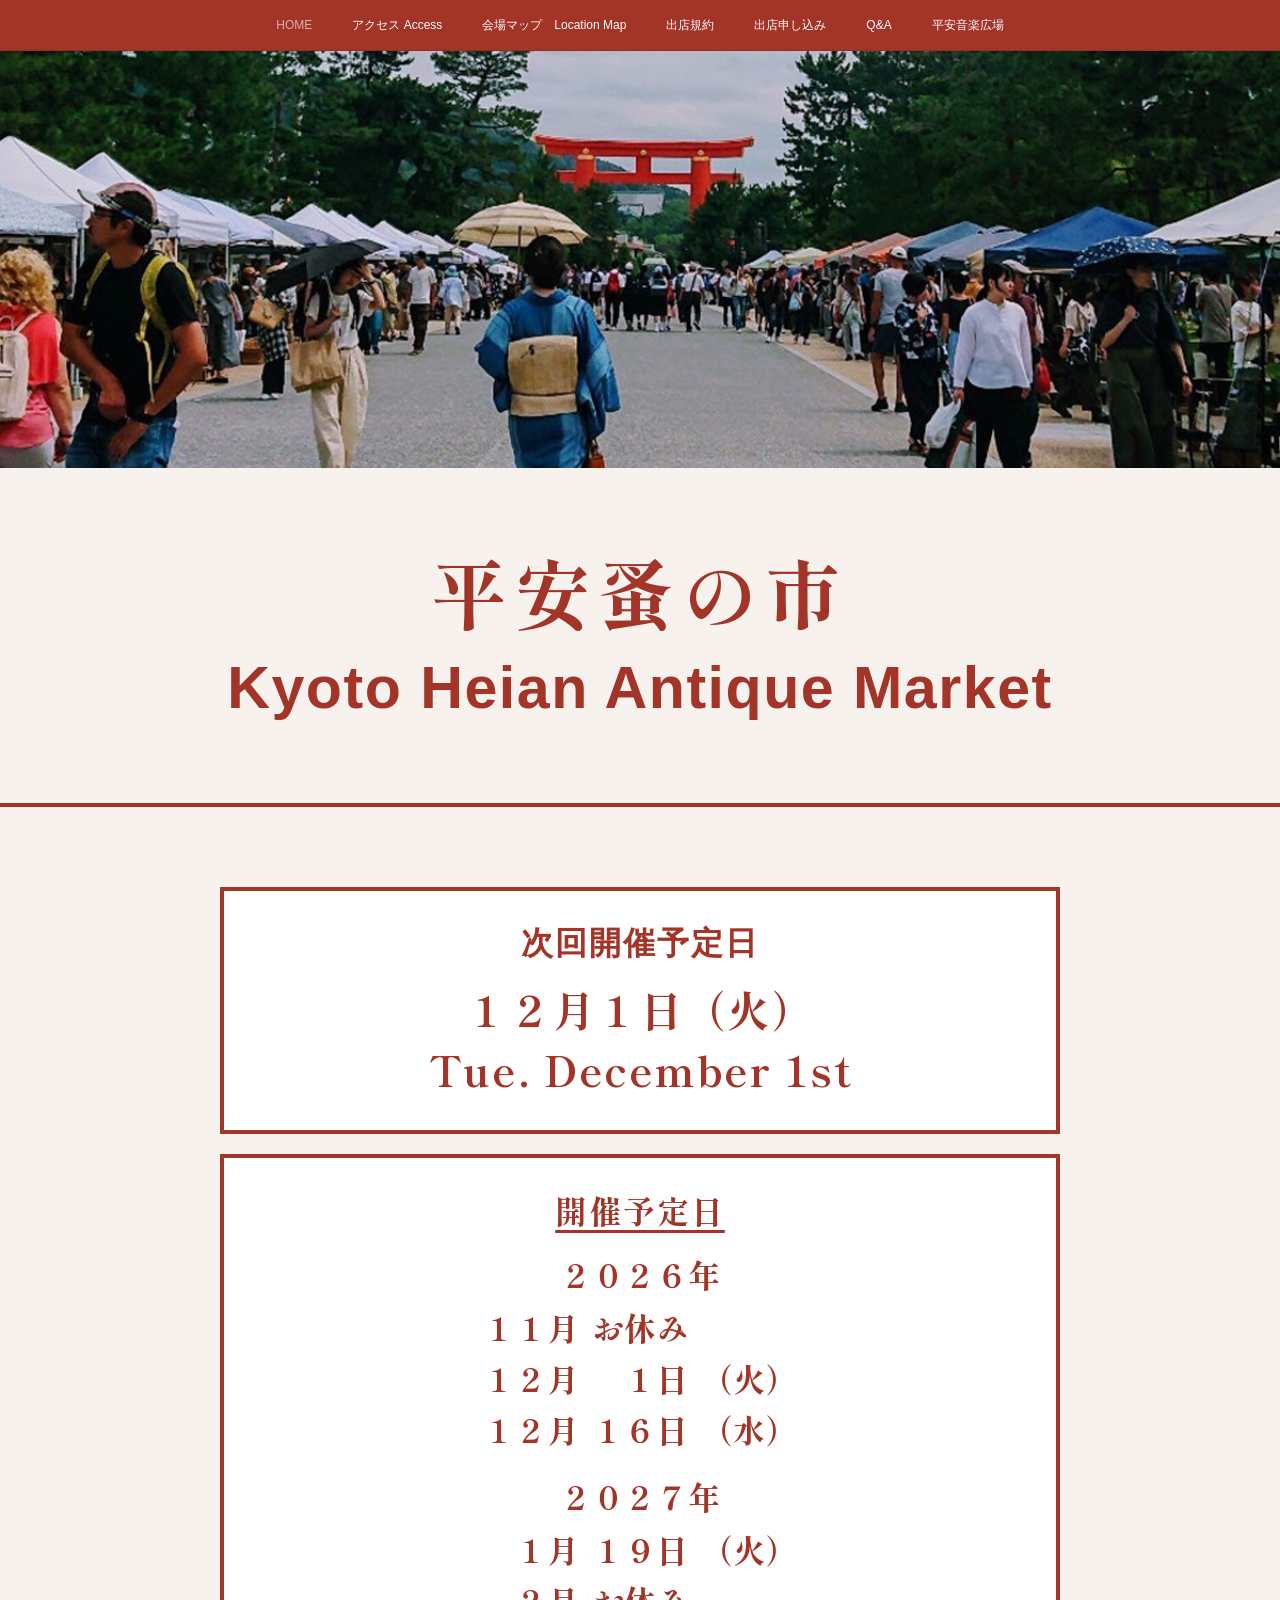
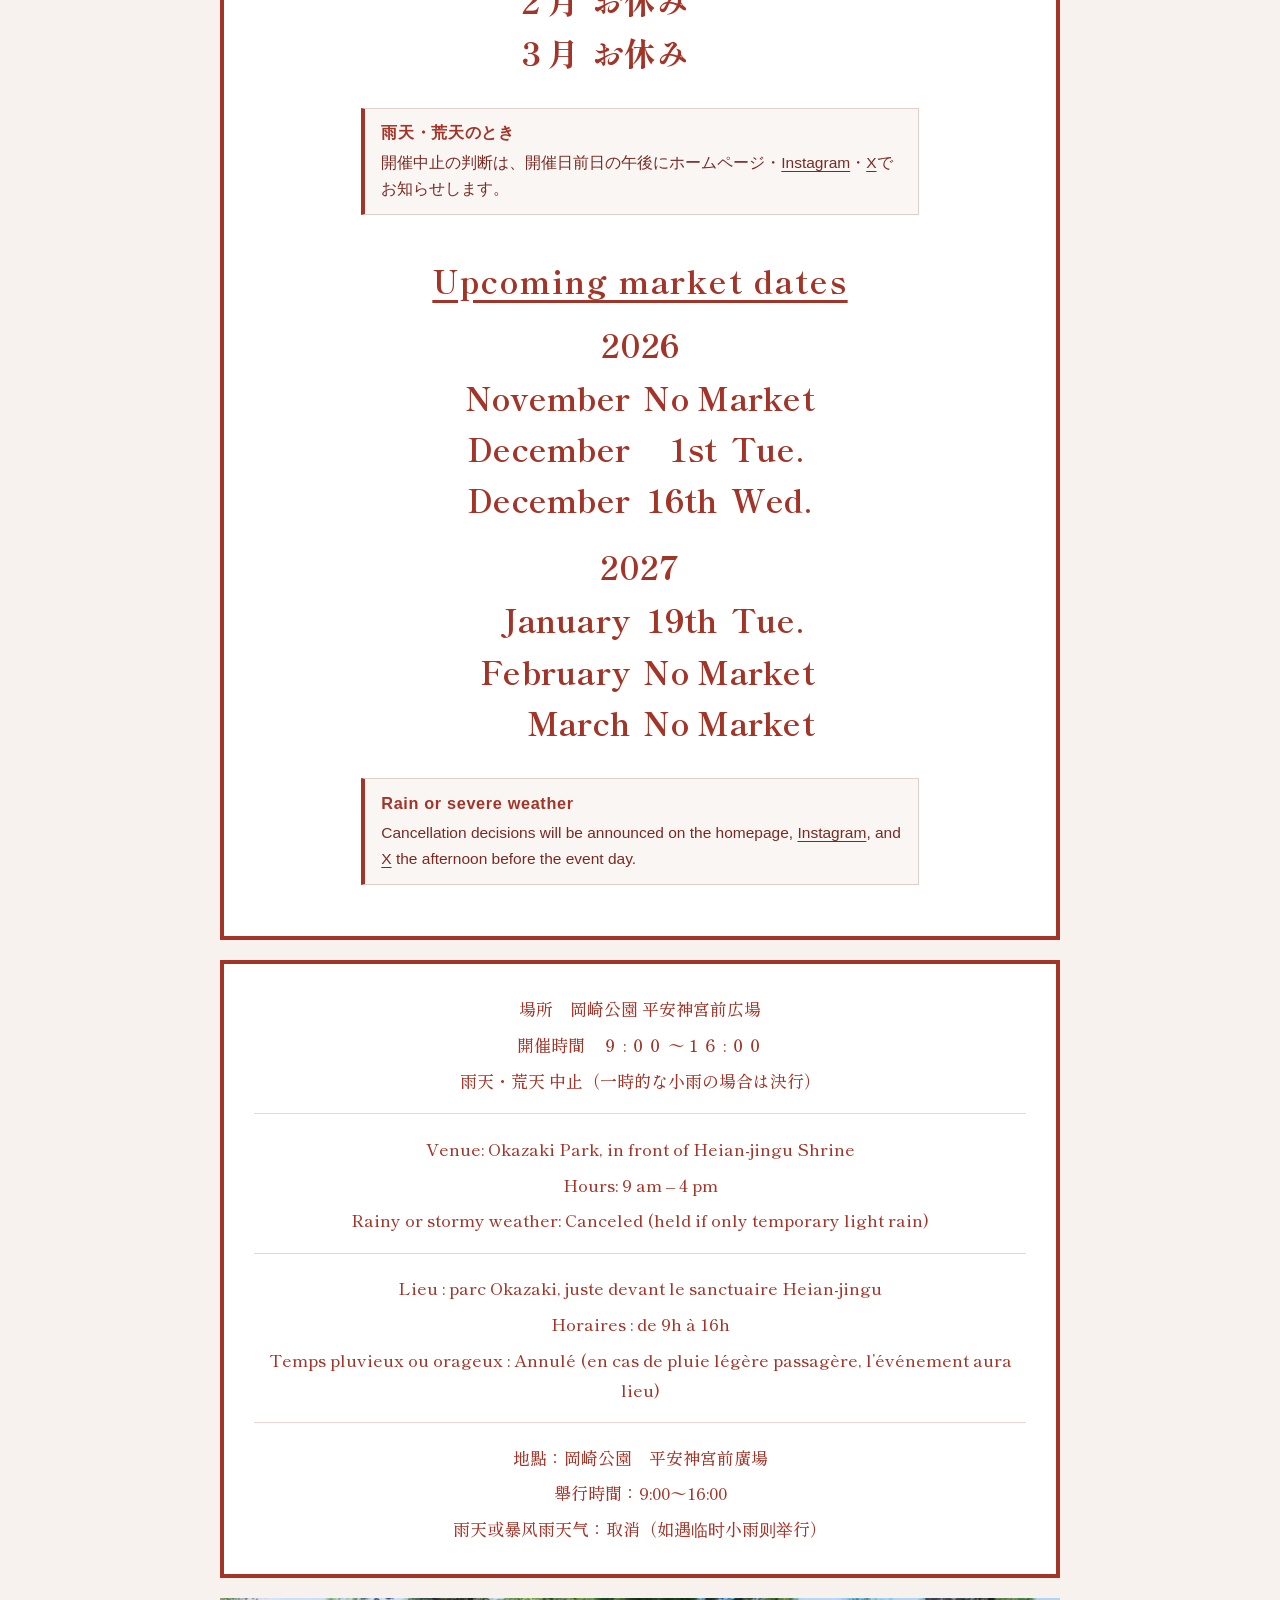
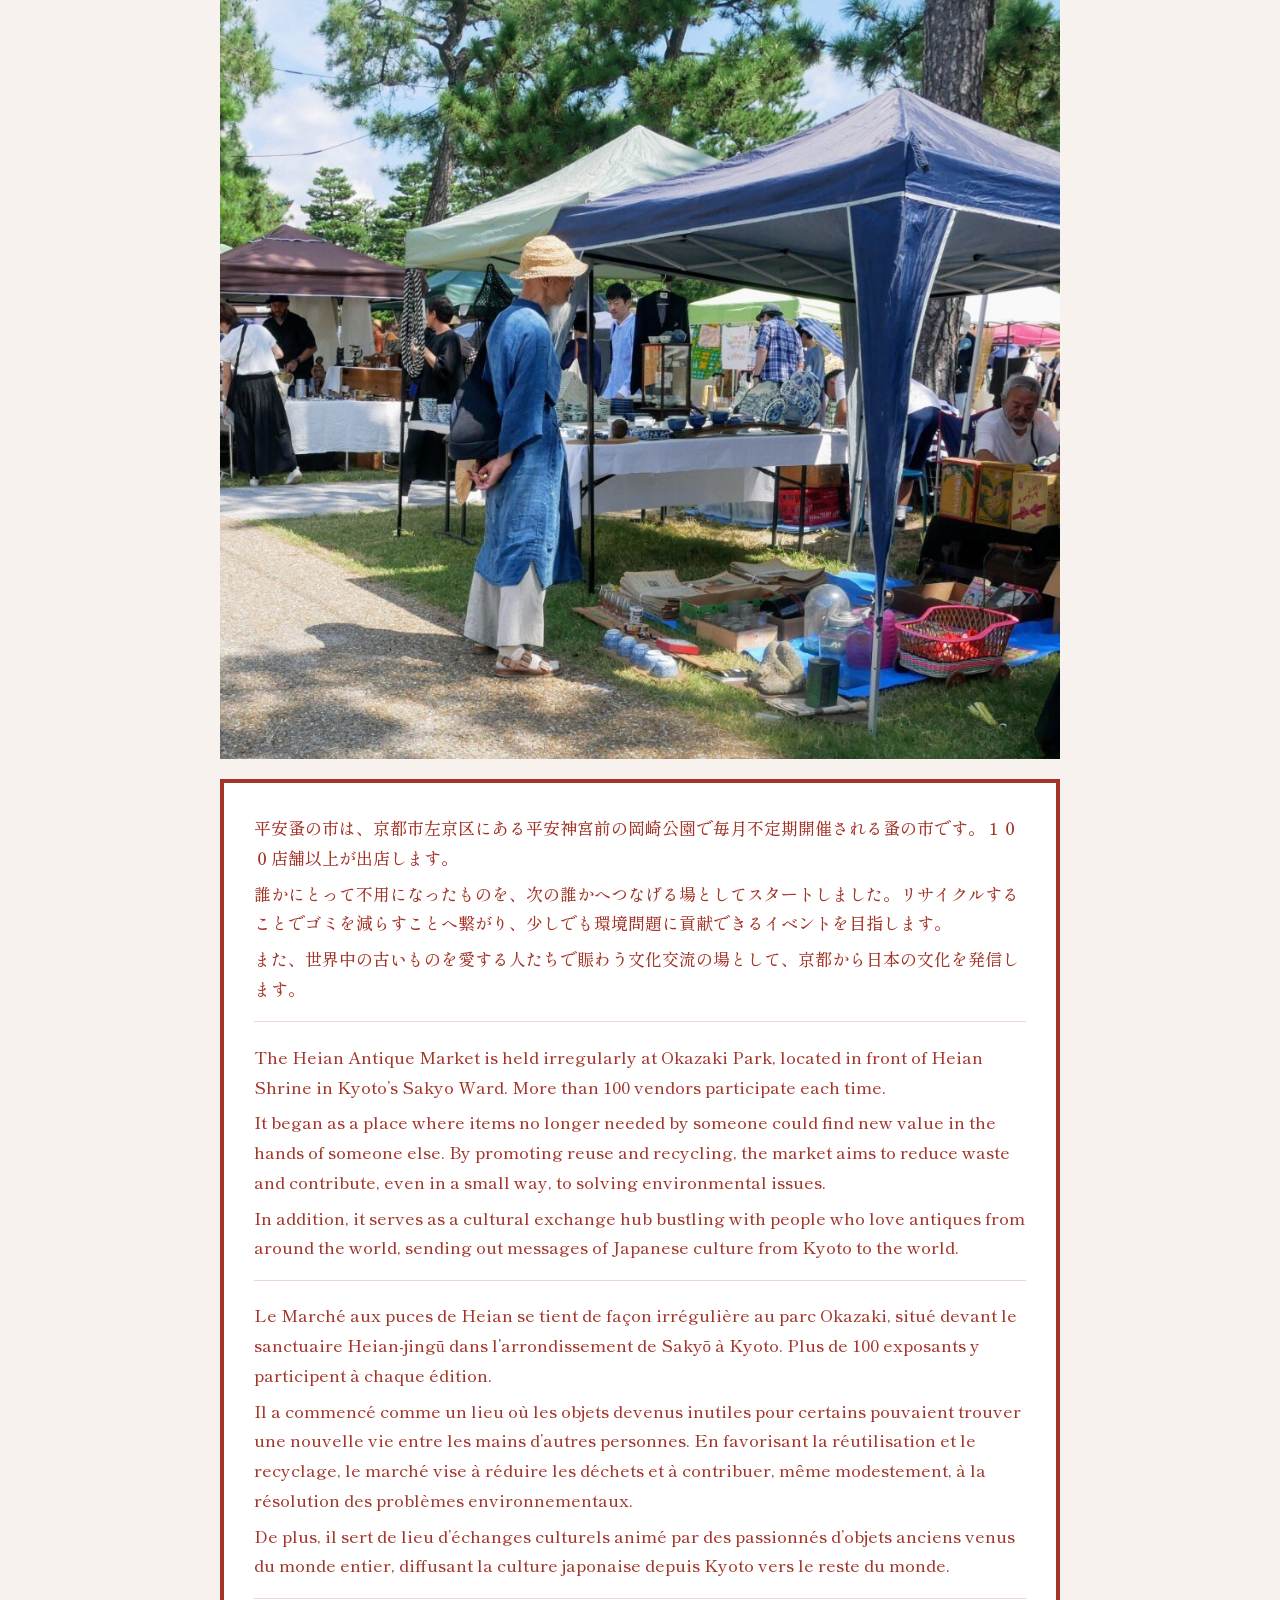
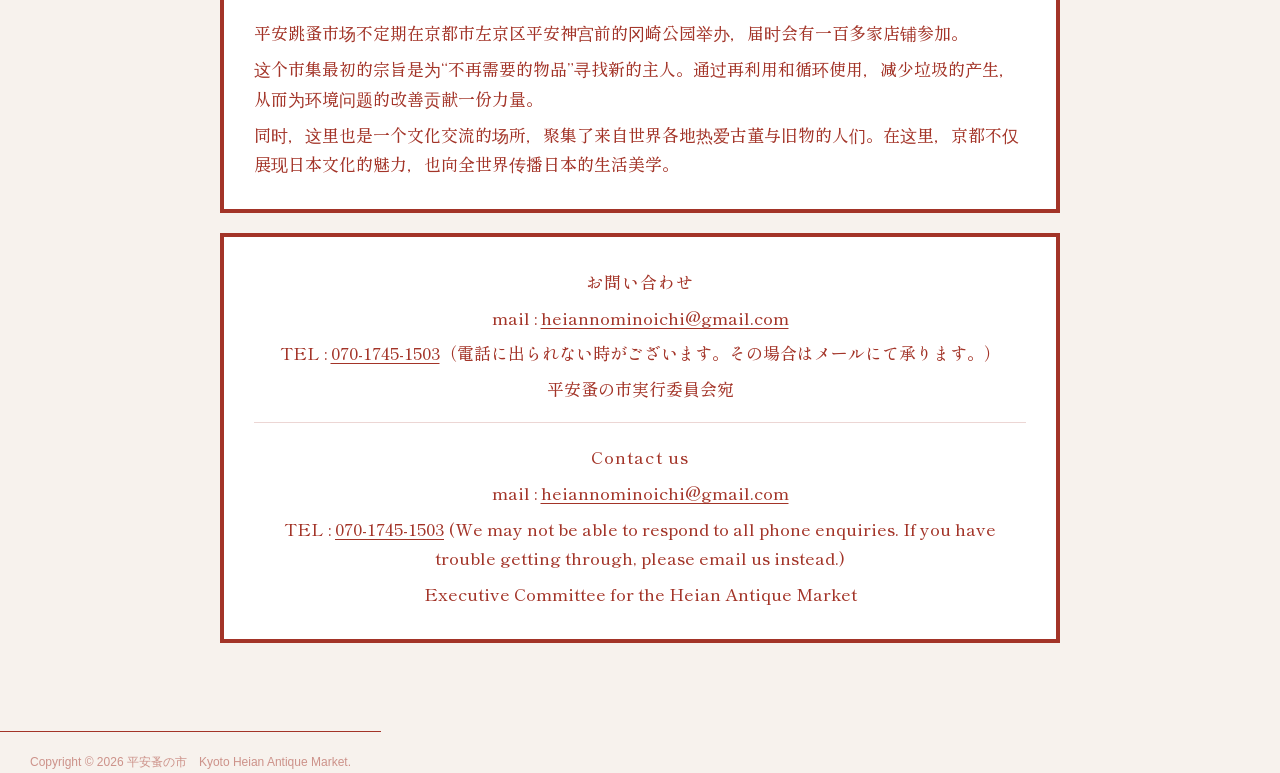
==== commit c7e00bcc: "Remove homepage URL from the contact section. Co-authored-by: Cursor <cursoragent@cursor.com>" ====
--- a/index.html
+++ b/index.html
@@ -184,14 +184,12 @@
           <div class="home-contact">
             <div class="home-contact__lang">
               <p class="home-contact__title">お問い合わせ</p>
-              <p>HP : <a class="u-lnk-clr" href="https://www.heiannominoichi.jp">https://www.heiannominoichi.jp</a></p>
               <p>mail : <a class="u-lnk-clr" href="mailto:heiannominoichi@gmail.com">heiannominoichi@gmail.com</a></p>
               <p>TEL : <a class="u-lnk-clr" href="tel:07017451503">070-1745-1503</a>（電話に出られない時がございます。その場合はメールにて承ります。）</p>
               <p>平安蚤の市実行委員会宛</p>
             </div>
             <div class="home-contact__lang">
               <p class="home-contact__title">Contact us</p>
-              <p>HP : <a class="u-lnk-clr" href="https://www.heiannominoichi.jp">https://www.heiannominoichi.jp</a></p>
               <p>mail : <a class="u-lnk-clr" href="mailto:heiannominoichi@gmail.com">heiannominoichi@gmail.com</a></p>
               <p>TEL : <a class="u-lnk-clr" href="tel:07017451503">070-1745-1503</a> (We may not be able to respond to all phone enquiries. If you have trouble getting through, please email us instead.)</p>
               <p>Executive Committee for the Heian Antique Market</p>
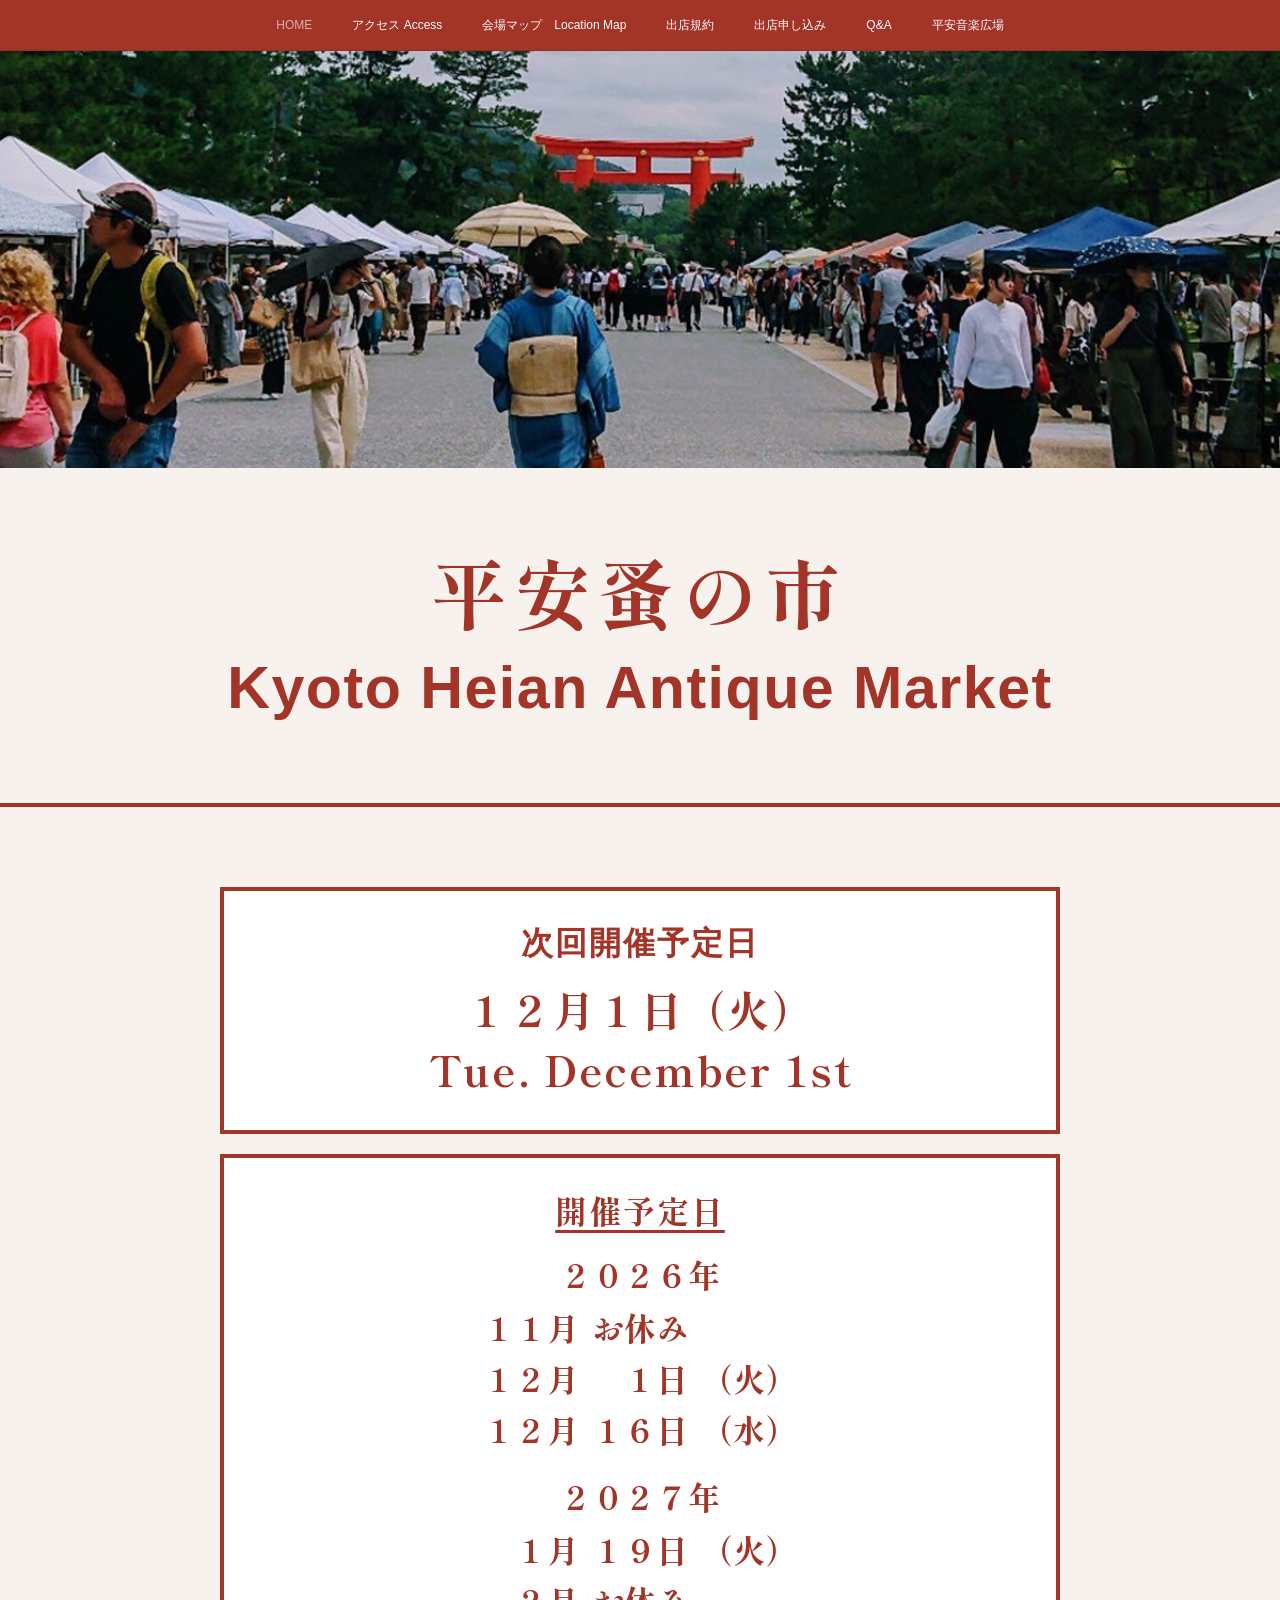
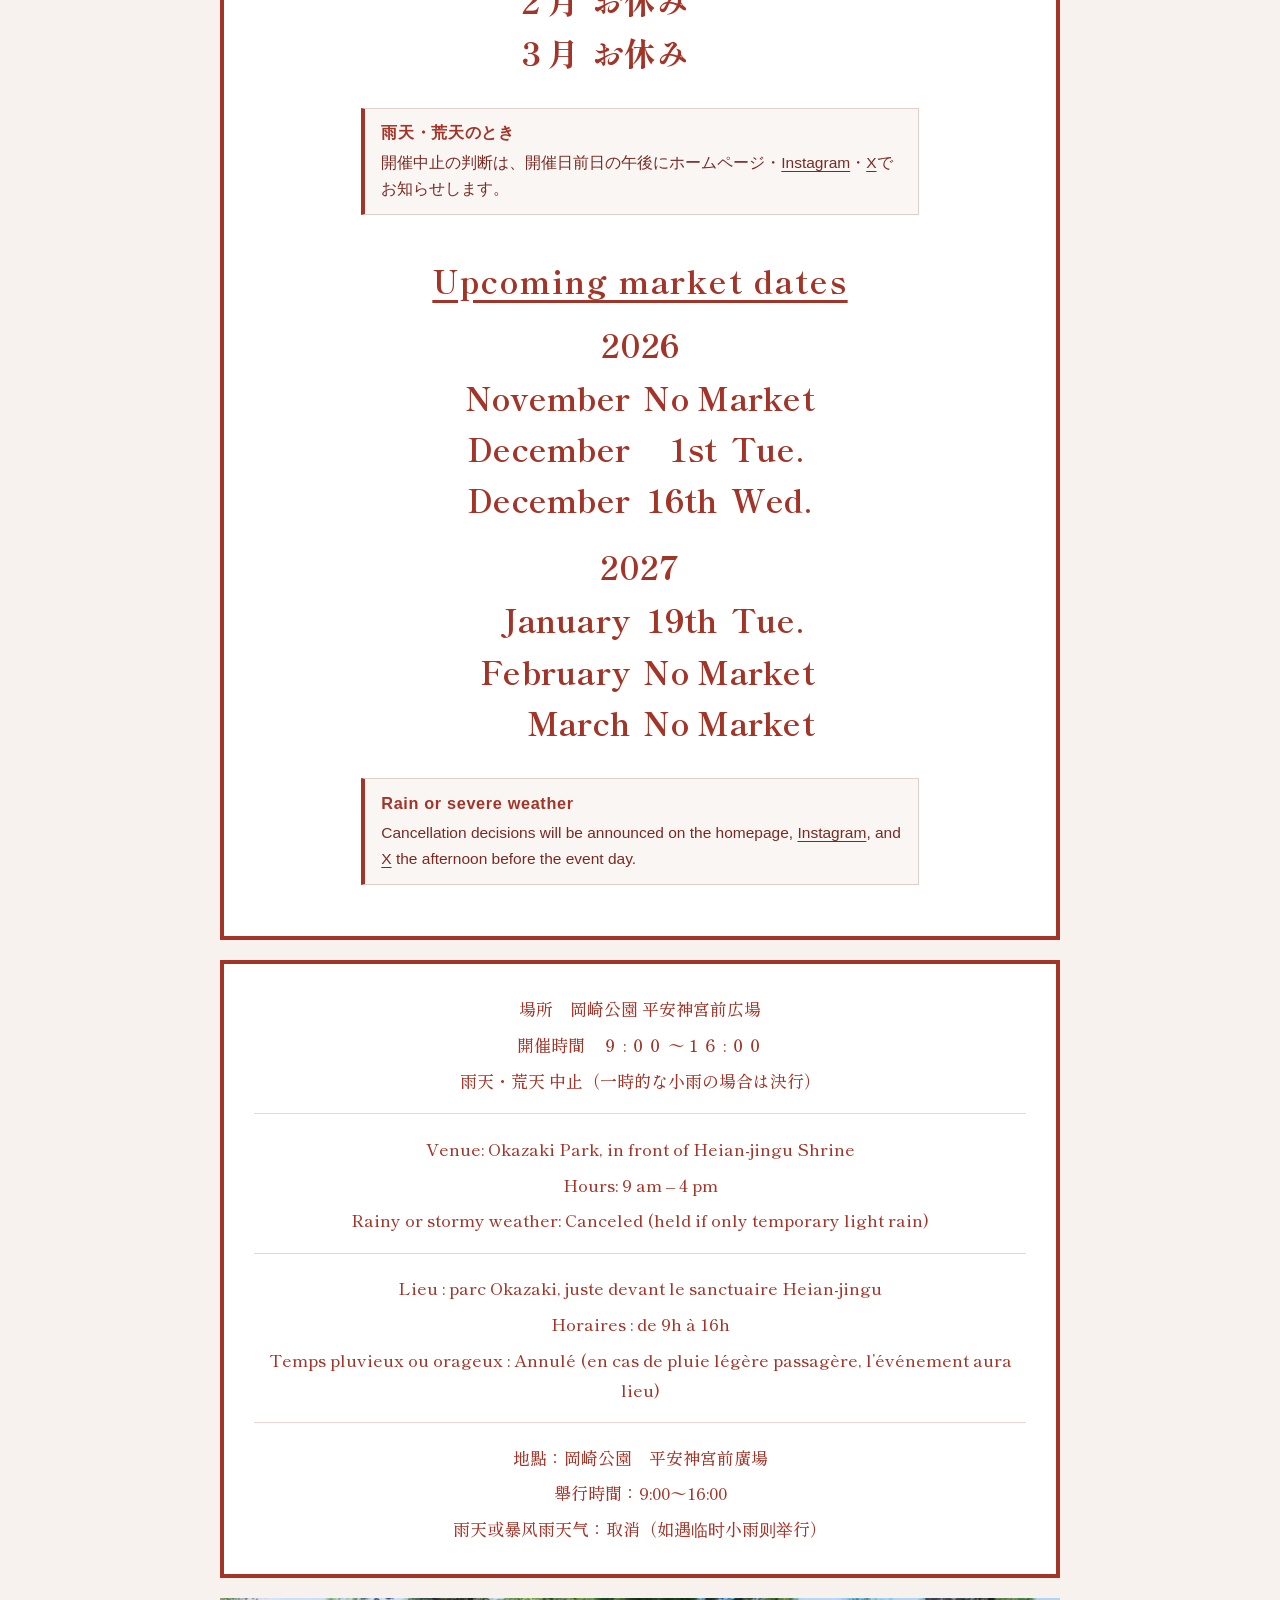
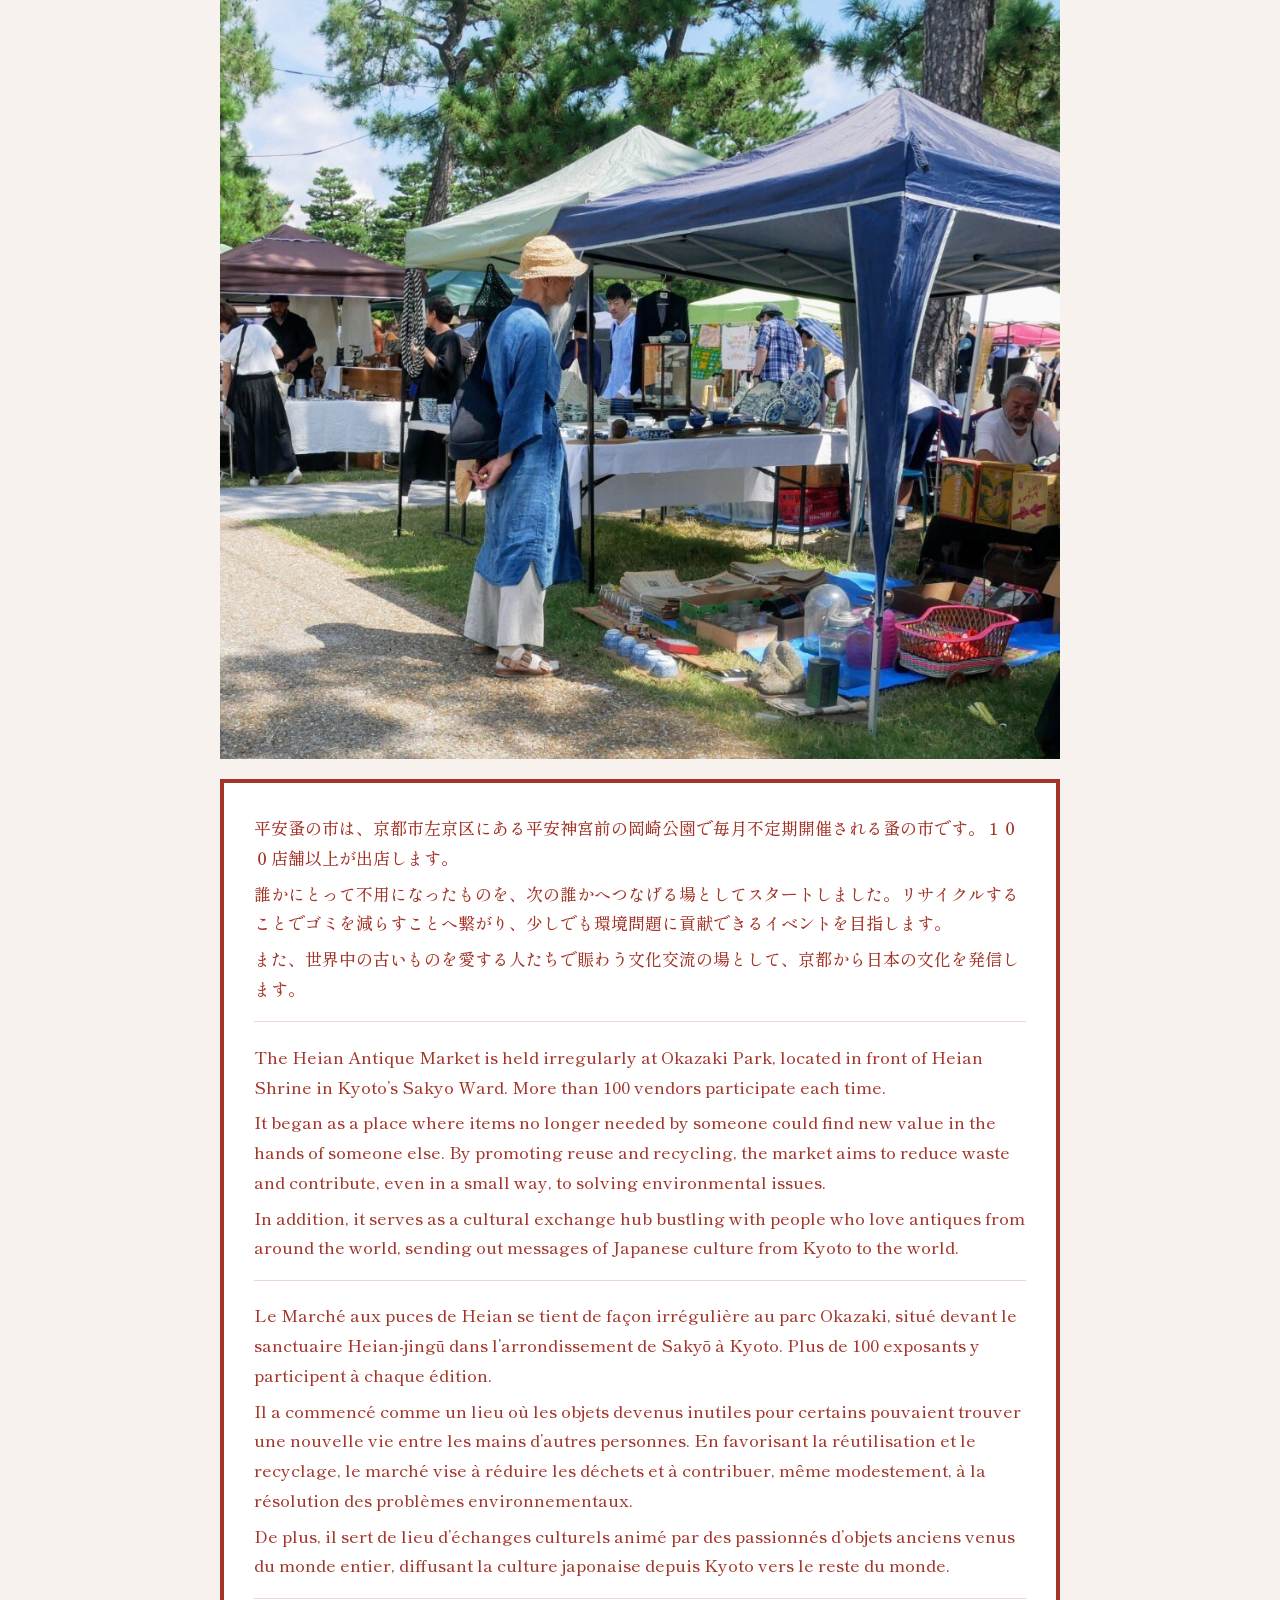
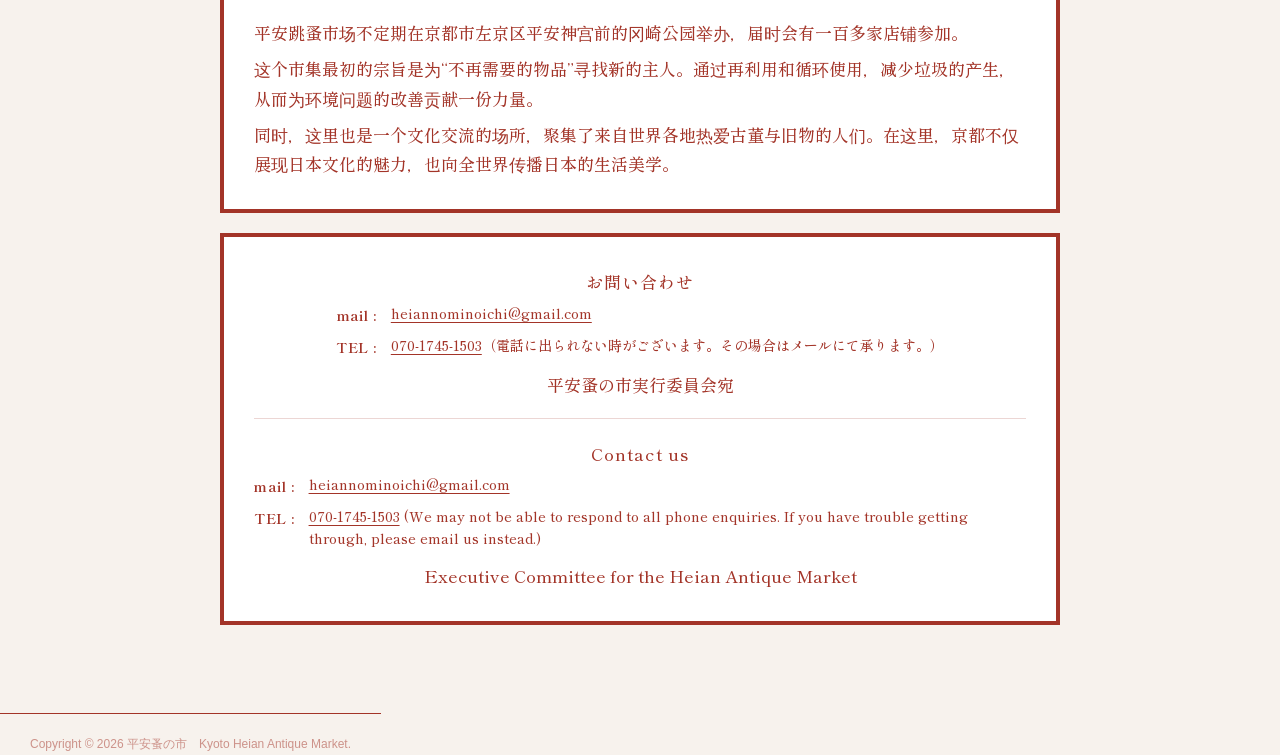
==== commit ae685f7a: "Align contact mail and TEL labels in a two-column grid. Co-authored-by: Cursor <cursoragent@cursor.c" ====
--- a/index.html
+++ b/index.html
@@ -184,15 +184,31 @@
           <div class="home-contact">
             <div class="home-contact__lang">
               <p class="home-contact__title">お問い合わせ</p>
-              <p>mail : <a class="u-lnk-clr" href="mailto:heiannominoichi@gmail.com">heiannominoichi@gmail.com</a></p>
-              <p>TEL : <a class="u-lnk-clr" href="tel:07017451503">070-1745-1503</a>（電話に出られない時がございます。その場合はメールにて承ります。）</p>
-              <p>平安蚤の市実行委員会宛</p>
+              <div class="home-contact__rows">
+                <div class="home-contact__row">
+                  <span class="home-contact__key">mail</span>
+                  <span class="home-contact__val"><a class="u-lnk-clr" href="mailto:heiannominoichi@gmail.com">heiannominoichi@gmail.com</a></span>
+                </div>
+                <div class="home-contact__row">
+                  <span class="home-contact__key">TEL</span>
+                  <span class="home-contact__val"><a class="u-lnk-clr" href="tel:07017451503">070-1745-1503</a><span class="home-contact__note">（電話に出られない時がございます。その場合はメールにて承ります。）</span></span>
+                </div>
+              </div>
+              <p class="home-contact__org">平安蚤の市実行委員会宛</p>
             </div>
             <div class="home-contact__lang">
               <p class="home-contact__title">Contact us</p>
-              <p>mail : <a class="u-lnk-clr" href="mailto:heiannominoichi@gmail.com">heiannominoichi@gmail.com</a></p>
-              <p>TEL : <a class="u-lnk-clr" href="tel:07017451503">070-1745-1503</a> (We may not be able to respond to all phone enquiries. If you have trouble getting through, please email us instead.)</p>
-              <p>Executive Committee for the Heian Antique Market</p>
+              <div class="home-contact__rows">
+                <div class="home-contact__row">
+                  <span class="home-contact__key">mail</span>
+                  <span class="home-contact__val"><a class="u-lnk-clr" href="mailto:heiannominoichi@gmail.com">heiannominoichi@gmail.com</a></span>
+                </div>
+                <div class="home-contact__row">
+                  <span class="home-contact__key">TEL</span>
+                  <span class="home-contact__val"><a class="u-lnk-clr" href="tel:07017451503">070-1745-1503</a><span class="home-contact__note"> (We may not be able to respond to all phone enquiries. If you have trouble getting through, please email us instead.)</span></span>
+                </div>
+              </div>
+              <p class="home-contact__org">Executive Committee for the Heian Antique Market</p>
             </div>
           </div>
         </div>
--- a/assets/local.css
+++ b/assets/local.css
@@ -275,33 +275,49 @@
 .access-guide a:hover {
   color: rgba(163, 52, 40, 0.75);
 }
-/* 「京都駅から」(.m-route-card__head) と同じ見出し表示
-   .txt p { font-size:1.4rem } より強くするため !important */
+/* 会場リード：ラベル / 地名 / 補足の3段（長い一文の改行崩れを防ぐ） */
 .access-guide .access-lead,
-.txt p.access-lead {
+.txt .access-lead {
   display: block !important;
-  margin: 0 0 1.15em !important;
-  padding: 0.75em 1em !important;
+  box-sizing: border-box;
+  margin: 0 0 1.05em !important;
+  padding: 0.85em 1em 0.95em !important;
   background: #f5eae9 !important;
   border: 3px solid #a33428 !important;
   box-shadow: 0 0 0 1px rgba(163, 52, 40, 0.12);
+  text-align: center !important;
+  color: #a33428 !important;
+  font-family: var(--home-mincho) !important;
+}
+.access-guide .access-lead__label,
+.txt .access-lead__label {
+  display: block !important;
+  margin: 0 0 0.2em !important;
+  font-size: 1.55rem !important;
+  font-weight: 700 !important;
+  letter-spacing: 0.18em !important;
+  line-height: 1.3 !important;
+  color: #a33428 !important;
+}
+.access-guide .access-lead__place,
+.txt .access-lead__place {
+  display: block !important;
+  margin: 0 !important;
   font-size: 3.2rem !important;
   font-weight: 800 !important;
-  line-height: 1.3 !important;
+  letter-spacing: 0.08em !important;
+  line-height: 1.25 !important;
   color: #a33428 !important;
-  letter-spacing: 0.04em !important;
-  text-align: left !important;
-  box-sizing: border-box;
-}
-.access-guide .access-lead__place,
+}
 .access-guide .access-lead__sub,
-.txt p.access-lead .access-lead__place,
-.txt p.access-lead .access-lead__sub {
-  display: inline;
-  font-size: 1em !important;
-  font-weight: 800 !important;
-  letter-spacing: 0.04em;
-  color: #a33428 !important;
+.txt .access-lead__sub {
+  display: block !important;
+  margin: 0.28em 0 0 !important;
+  font-size: 1.7rem !important;
+  font-weight: 700 !important;
+  letter-spacing: 0.06em !important;
+  line-height: 1.35 !important;
+  color: #7a2a22 !important;
 }
 .access-hint {
   margin: 0 0 1em;
@@ -309,24 +325,63 @@
   line-height: 1.7;
 }
 .access-toc {
-  display: flex;
-  flex-wrap: wrap;
-  gap: 0.75rem;
+  display: grid;
+  grid-template-columns: repeat(4, 1fr);
+  gap: 0;
   margin: 0 0 1.8em;
   padding: 0;
-}
-.access-toc a {
-  display: inline-block;
-  padding: 0.75em 1.15em;
   border: 2px solid #a33428;
   background: #fff;
+  overflow: hidden;
+  box-sizing: border-box;
+}
+.access-toc__item,
+.access-toc a.access-toc__item {
+  display: flex;
+  flex-direction: column;
+  align-items: center;
+  justify-content: center;
+  gap: 0.4em;
+  box-sizing: border-box;
+  min-height: 5.6em;
+  padding: 0.85em 0.45em;
+  border: none;
+  border-right: 1px solid #a33428;
+  background: #fff;
+  color: #a33428 !important;
   text-decoration: none !important;
-  font-size: 1.6rem;
-  line-height: 1.3;
-  font-weight: 700;
-}
-.access-toc a:hover {
-  background: #f5eae9;
+  text-align: center;
+  font-family: var(--home-mincho);
+  font-size: 1.55rem;
+  font-weight: 700;
+  line-height: 1.25;
+  letter-spacing: 0.04em;
+  transition: background 0.15s ease, color 0.15s ease;
+}
+.access-toc__item:last-child,
+.access-toc a.access-toc__item:last-child {
+  border-right: none;
+}
+.access-toc__icon {
+  display: flex;
+  align-items: center;
+  justify-content: center;
+  width: 2em;
+  height: 2em;
+  color: inherit;
+}
+.access-toc__icon svg {
+  display: block;
+  width: 1.55em;
+  height: 1.55em;
+}
+.access-toc__label {
+  display: block;
+}
+.access-toc__item:hover,
+.access-toc a.access-toc__item:hover {
+  background: #a33428;
+  color: #fff !important;
 }
 /* バス／電車／車／駐車場をそれぞれ独立した枠に分ける */
 /* 左右は padding で確保（子の width:100% + margin だと右枠が欠ける） */
@@ -926,6 +981,50 @@
   font-weight: 700 !important;
   letter-spacing: 0.06em;
 }
+.txt .home-contact__rows,
+.home-contact__rows {
+  display: grid !important;
+  grid-template-columns: max-content 1fr;
+  column-gap: 0.75em;
+  row-gap: 0.45em;
+  width: fit-content;
+  max-width: 100%;
+  margin: 0 auto 0.65em !important;
+  text-align: left !important;
+  font-size: inherit !important;
+  font-weight: inherit !important;
+}
+.txt .home-contact__row,
+.home-contact__row {
+  display: contents;
+}
+.txt .home-contact__key,
+.home-contact__key {
+  text-align: right;
+  white-space: nowrap;
+  font-weight: 700 !important;
+  letter-spacing: 0.04em;
+}
+.txt .home-contact__key::after {
+  content: " :";
+}
+.txt .home-contact__val,
+.home-contact__val {
+  text-align: left;
+  min-width: 0;
+  font-weight: 500 !important;
+  line-height: 1.55 !important;
+}
+.txt .home-contact__note,
+.home-contact__note {
+  display: inline;
+  font-weight: 500 !important;
+}
+.txt .home-contact__org,
+.home-contact__org {
+  margin: 0.35em 0 0 !important;
+  text-align: center !important;
+}
 @media only screen and (max-width: 800px) {
   .txt .home-venue__lang,
   .home-venue__lang,
@@ -934,6 +1033,19 @@
   .txt .home-contact__lang,
   .home-contact__lang {
     font-size: 1.5rem !important;
+  }
+  .txt .home-contact__rows,
+  .home-contact__rows {
+    width: 100%;
+    max-width: 22em;
+    column-gap: 0.55em;
+  }
+  .txt .home-contact__note,
+  .home-contact__note {
+    display: block;
+    margin-top: 0.2em;
+    font-size: 0.92em;
+    line-height: 1.5;
   }
 }
 .txt .schedule-row,
@@ -1658,22 +1770,19 @@
     letter-spacing: normal !important;
   }
   .access-lead {
-    font-size: 2.6rem !important;
-    font-weight: 800 !important;
-    line-height: 1.3 !important;
-    color: #a33428 !important;
-    margin-bottom: 1em;
-    padding: 0.65em 0.85em !important;
-    background: #f5eae9 !important;
-    border: 3px solid #a33428 !important;
-    letter-spacing: 0.03em !important;
-    text-align: left !important;
-  }
-  .access-lead__place,
+    margin-bottom: 1em !important;
+    padding: 0.75em 0.8em 0.85em !important;
+    text-align: center !important;
+  }
+  .access-lead__label {
+    font-size: 1.35rem !important;
+    letter-spacing: 0.16em !important;
+  }
+  .access-lead__place {
+    font-size: 2.7rem !important;
+  }
   .access-lead__sub {
-    font-size: 1em !important;
-    font-weight: 800 !important;
-    color: #a33428 !important;
+    font-size: 1.5rem !important;
   }
   .access-heading {
     font-size: 1.8rem !important;
@@ -1700,13 +1809,25 @@
     margin-right: 0;
   }
   .access-toc {
-    display: flex;
-    flex-wrap: wrap;
-    gap: 0.5rem;
-  }
-  .access-toc a {
-    font-size: 1.3rem;
-    padding: 0.55em 0.75em;
+    display: grid !important;
+    grid-template-columns: 1fr 1fr !important;
+    gap: 0 !important;
+  }
+  .access-toc__item,
+  .access-toc a.access-toc__item {
+    min-height: 5.2em;
+    padding: 0.75em 0.35em !important;
+    font-size: 1.3rem !important;
+    border-right: 1px solid #a33428 !important;
+    border-bottom: 1px solid #a33428 !important;
+  }
+  .access-toc__item:nth-child(2n),
+  .access-toc a.access-toc__item:nth-child(2n) {
+    border-right: none !important;
+  }
+  .access-toc__item:nth-child(n+3),
+  .access-toc a.access-toc__item:nth-child(n+3) {
+    border-bottom: none !important;
   }
   .bus-explain {
     padding: 0.85em 0.9em;
--- a/assets/mobile.css
+++ b/assets/mobile.css
@@ -81,22 +81,19 @@
     padding: 0 !important;
   }
   .access-lead {
-    font-size: 2.6rem !important;
-    font-weight: 800 !important;
-    line-height: 1.3 !important;
-    color: #a33428 !important;
-    margin-bottom: 1em;
-    padding: 0.65em 0.85em !important;
-    background: #f5eae9 !important;
-    border: 3px solid #a33428 !important;
-    letter-spacing: 0.03em !important;
-    text-align: left !important;
-  }
-  .access-lead__place,
+    margin-bottom: 1em !important;
+    padding: 0.75em 0.8em 0.85em !important;
+    text-align: center !important;
+  }
+  .access-lead__label {
+    font-size: 1.35rem !important;
+    letter-spacing: 0.16em !important;
+  }
+  .access-lead__place {
+    font-size: 2.7rem !important;
+  }
   .access-lead__sub {
-    font-size: 1em !important;
-    font-weight: 800 !important;
-    color: #a33428 !important;
+    font-size: 1.5rem !important;
   }
   .access-heading {
     font-size: 1.85rem !important;
@@ -108,16 +105,30 @@
   }
   .access-toc {
     display: grid !important;
-    grid-template-columns: 1fr 1fr;
-    gap: 0.5rem;
-  }
-  .access-toc a {
+    grid-template-columns: 1fr 1fr !important;
+    gap: 0 !important;
+  }
+  .access-toc__item,
+  .access-toc a.access-toc__item {
     box-sizing: border-box;
     width: 100%;
-    text-align: center;
+    min-height: 5.2em;
+    padding: 0.75em 0.35em !important;
     font-size: 1.35rem !important;
-    padding: 0.8em 0.4em !important;
-    line-height: 1.3;
+    border-right: 1px solid #a33428 !important;
+    border-bottom: 1px solid #a33428 !important;
+  }
+  .access-toc__item:nth-child(2n),
+  .access-toc a.access-toc__item:nth-child(2n) {
+    border-right: none !important;
+  }
+  .access-toc__item:nth-child(n+3),
+  .access-toc a.access-toc__item:nth-child(n+3) {
+    border-bottom: none !important;
+  }
+  .access-toc__item:last-child,
+  .access-toc a.access-toc__item:last-child {
+    border-right: none !important;
   }
   .bus-explain {
     padding: 0.8em !important;
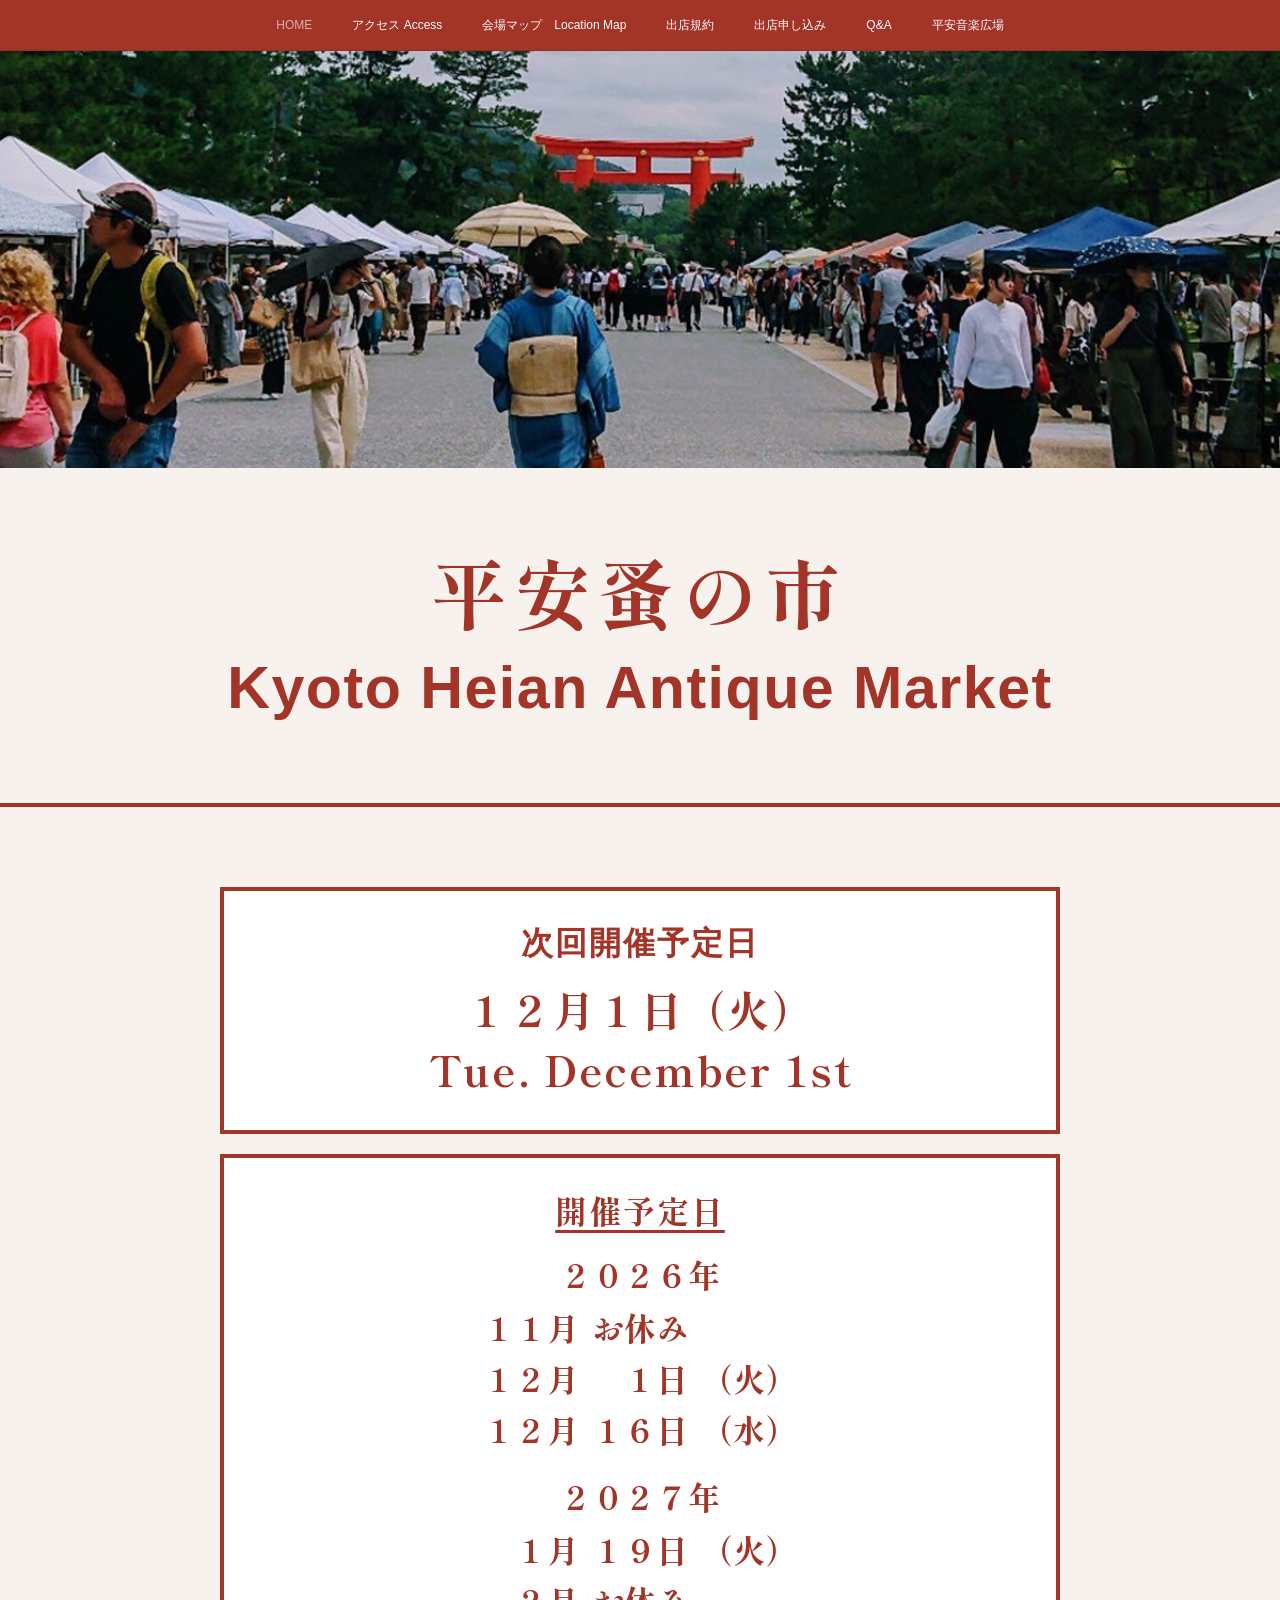
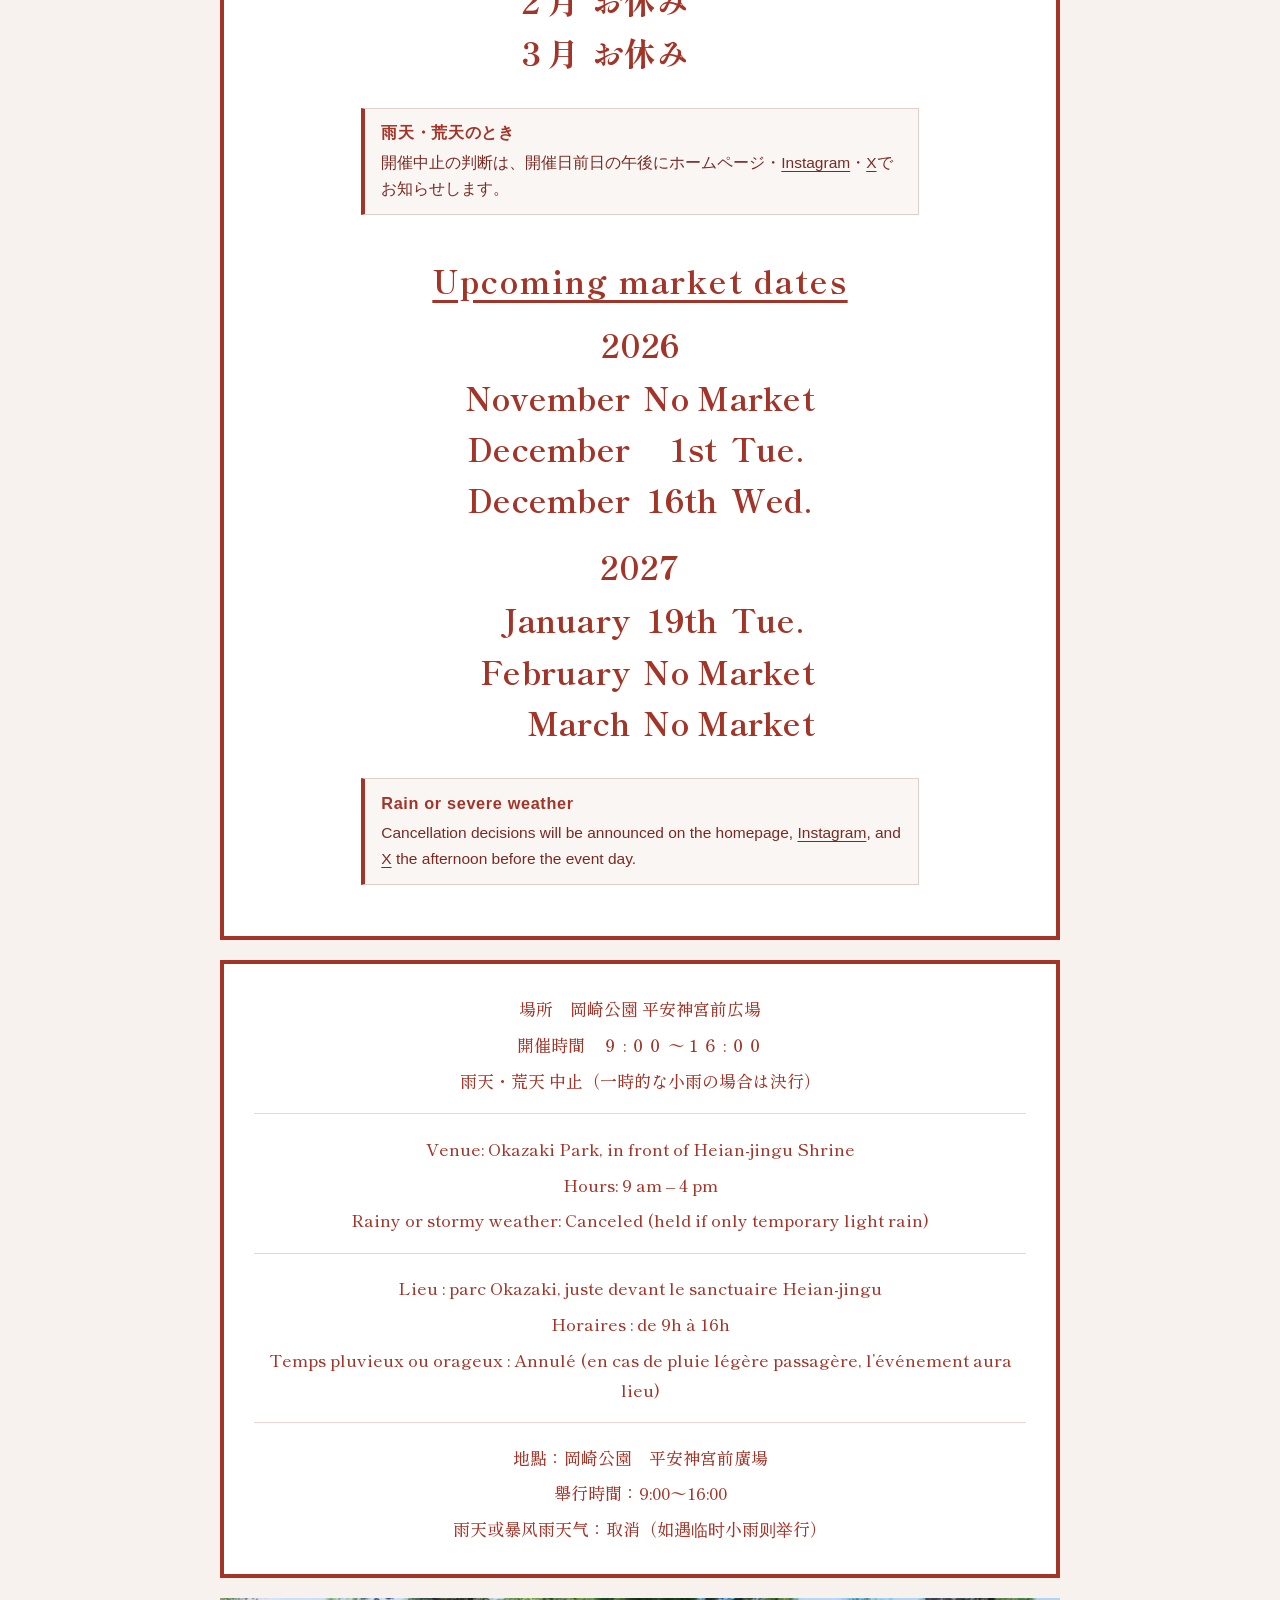
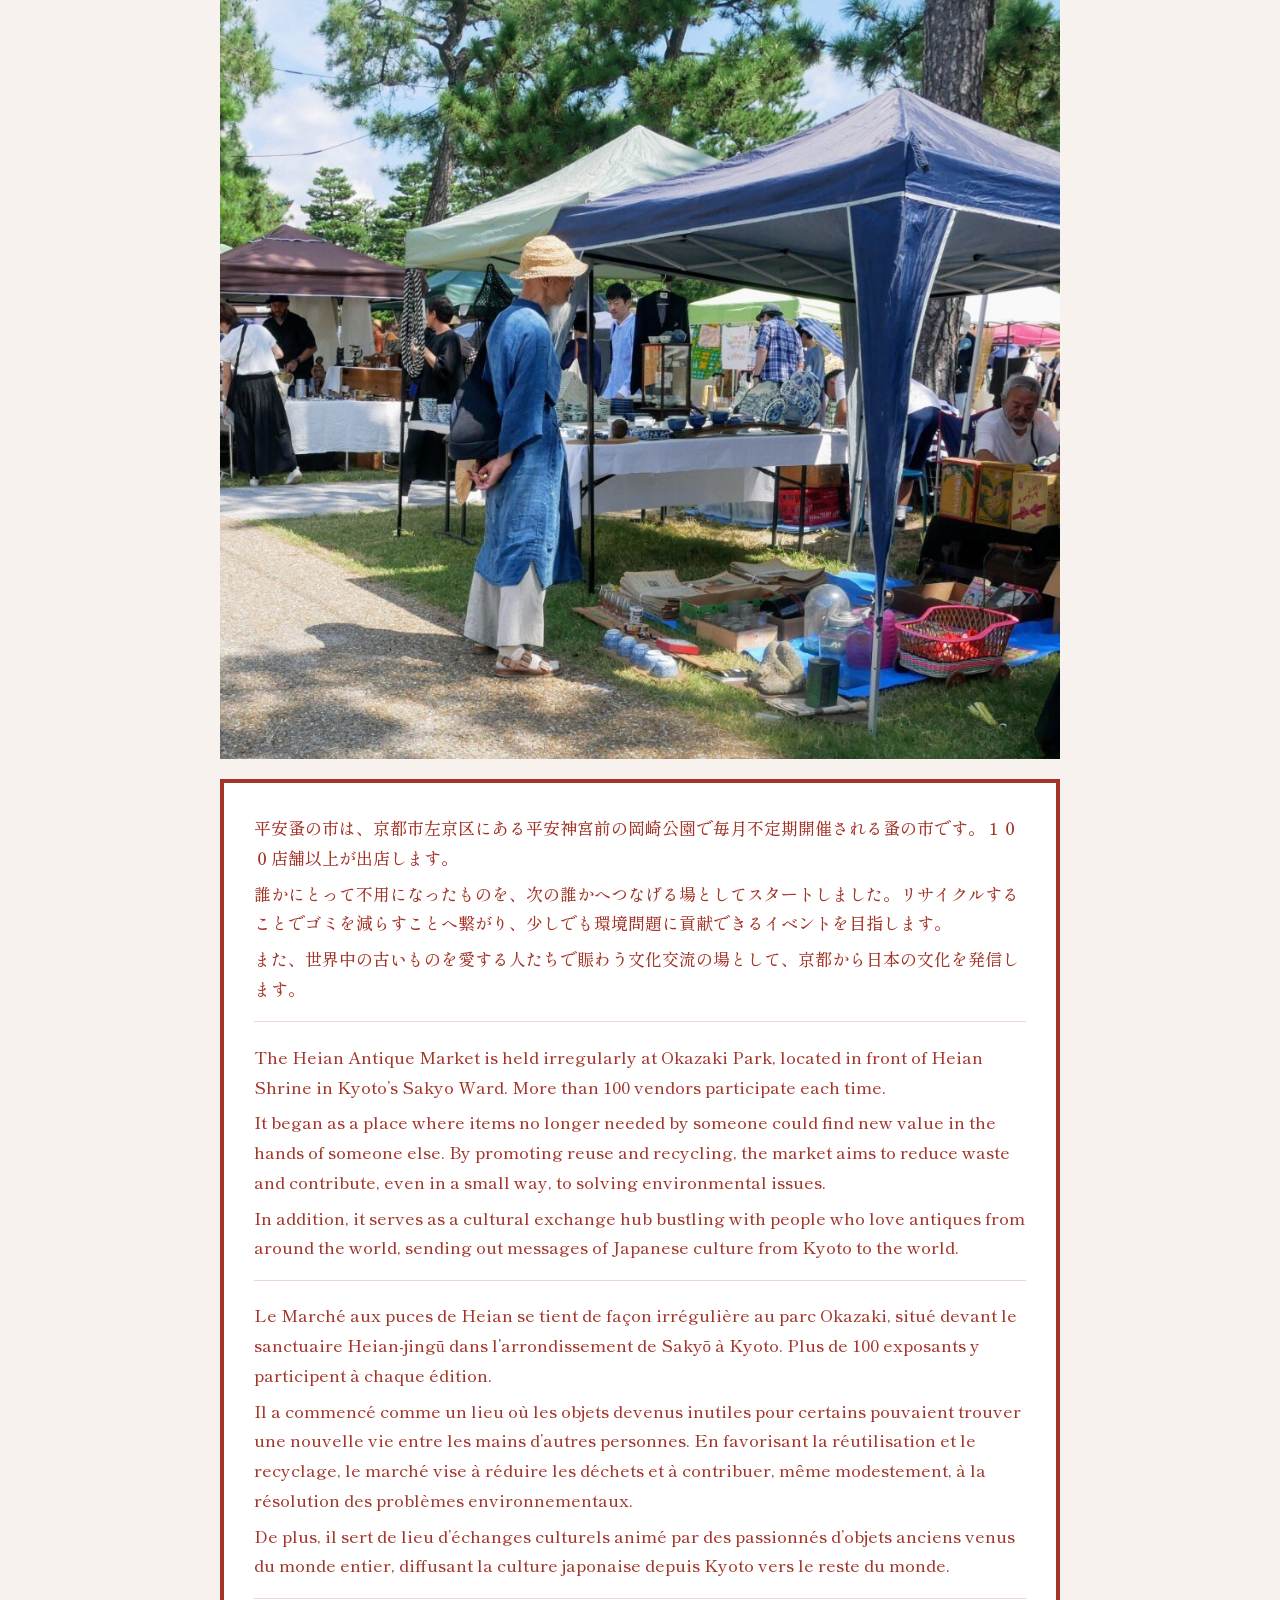
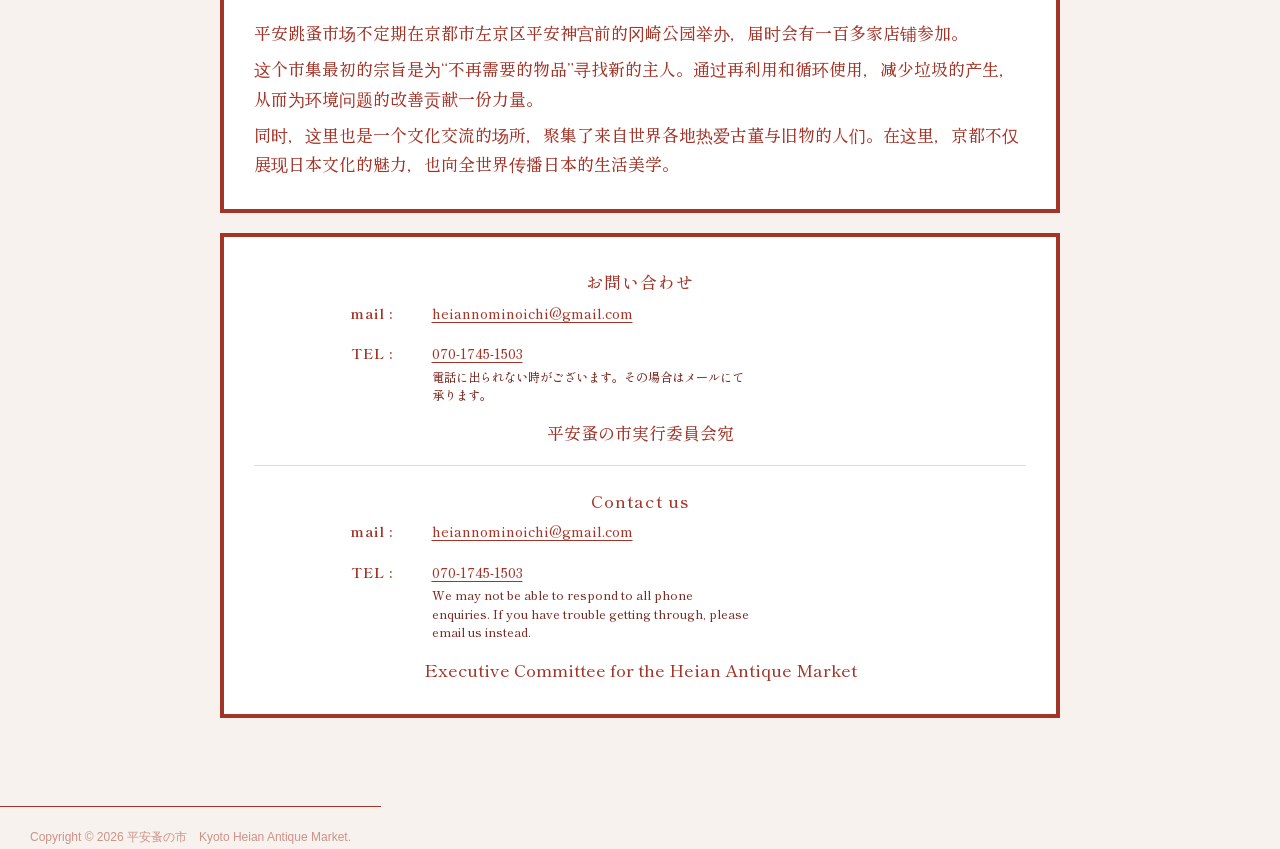
==== commit 861a0c6a: "Clean up contact mail/TEL into fixed label columns. Co-authored-by: Cursor <cursoragent@cursor.com>" ====
--- a/index.html
+++ b/index.html
@@ -191,7 +191,10 @@
                 </div>
                 <div class="home-contact__row">
                   <span class="home-contact__key">TEL</span>
-                  <span class="home-contact__val"><a class="u-lnk-clr" href="tel:07017451503">070-1745-1503</a><span class="home-contact__note">（電話に出られない時がございます。その場合はメールにて承ります。）</span></span>
+                  <span class="home-contact__val">
+                    <a class="u-lnk-clr" href="tel:07017451503">070-1745-1503</a>
+                    <span class="home-contact__note">電話に出られない時がございます。その場合はメールにて承ります。</span>
+                  </span>
                 </div>
               </div>
               <p class="home-contact__org">平安蚤の市実行委員会宛</p>
@@ -205,7 +208,10 @@
                 </div>
                 <div class="home-contact__row">
                   <span class="home-contact__key">TEL</span>
-                  <span class="home-contact__val"><a class="u-lnk-clr" href="tel:07017451503">070-1745-1503</a><span class="home-contact__note"> (We may not be able to respond to all phone enquiries. If you have trouble getting through, please email us instead.)</span></span>
+                  <span class="home-contact__val">
+                    <a class="u-lnk-clr" href="tel:07017451503">070-1745-1503</a>
+                    <span class="home-contact__note">We may not be able to respond to all phone enquiries. If you have trouble getting through, please email us instead.</span>
+                  </span>
                 </div>
               </div>
               <p class="home-contact__org">Executive Committee for the Heian Antique Market</p>
--- a/assets/local.css
+++ b/assets/local.css
@@ -983,42 +983,53 @@
 }
 .txt .home-contact__rows,
 .home-contact__rows {
-  display: grid !important;
-  grid-template-columns: max-content 1fr;
-  column-gap: 0.75em;
-  row-gap: 0.45em;
-  width: fit-content;
-  max-width: 100%;
-  margin: 0 auto 0.65em !important;
+  display: flex !important;
+  flex-direction: column;
+  gap: 0.7em;
+  width: min(100%, 34em);
+  margin: 0 auto 0.75em !important;
   text-align: left !important;
   font-size: inherit !important;
   font-weight: inherit !important;
 }
 .txt .home-contact__row,
 .home-contact__row {
-  display: contents;
+  display: grid !important;
+  grid-template-columns: 5em 1fr;
+  column-gap: 0.75em;
+  align-items: start;
 }
 .txt .home-contact__key,
 .home-contact__key {
-  text-align: right;
+  box-sizing: border-box;
+  text-align: left;
   white-space: nowrap;
   font-weight: 700 !important;
-  letter-spacing: 0.04em;
+  letter-spacing: 0.06em;
+  line-height: 1.55 !important;
 }
 .txt .home-contact__key::after {
   content: " :";
 }
 .txt .home-contact__val,
 .home-contact__val {
+  display: flex;
+  flex-direction: column;
+  align-items: flex-start;
+  gap: 0.2em;
+  min-width: 0;
   text-align: left;
-  min-width: 0;
   font-weight: 500 !important;
   line-height: 1.55 !important;
 }
 .txt .home-contact__note,
 .home-contact__note {
-  display: inline;
+  display: block !important;
+  max-width: 26em;
+  font-size: 0.88em !important;
   font-weight: 500 !important;
+  line-height: 1.5 !important;
+  color: #7a2a22 !important;
 }
 .txt .home-contact__org,
 .home-contact__org {
@@ -1037,15 +1048,11 @@
   .txt .home-contact__rows,
   .home-contact__rows {
     width: 100%;
-    max-width: 22em;
+  }
+  .txt .home-contact__row,
+  .home-contact__row {
+    grid-template-columns: 4.5em 1fr;
     column-gap: 0.55em;
-  }
-  .txt .home-contact__note,
-  .home-contact__note {
-    display: block;
-    margin-top: 0.2em;
-    font-size: 0.92em;
-    line-height: 1.5;
   }
 }
 .txt .schedule-row,
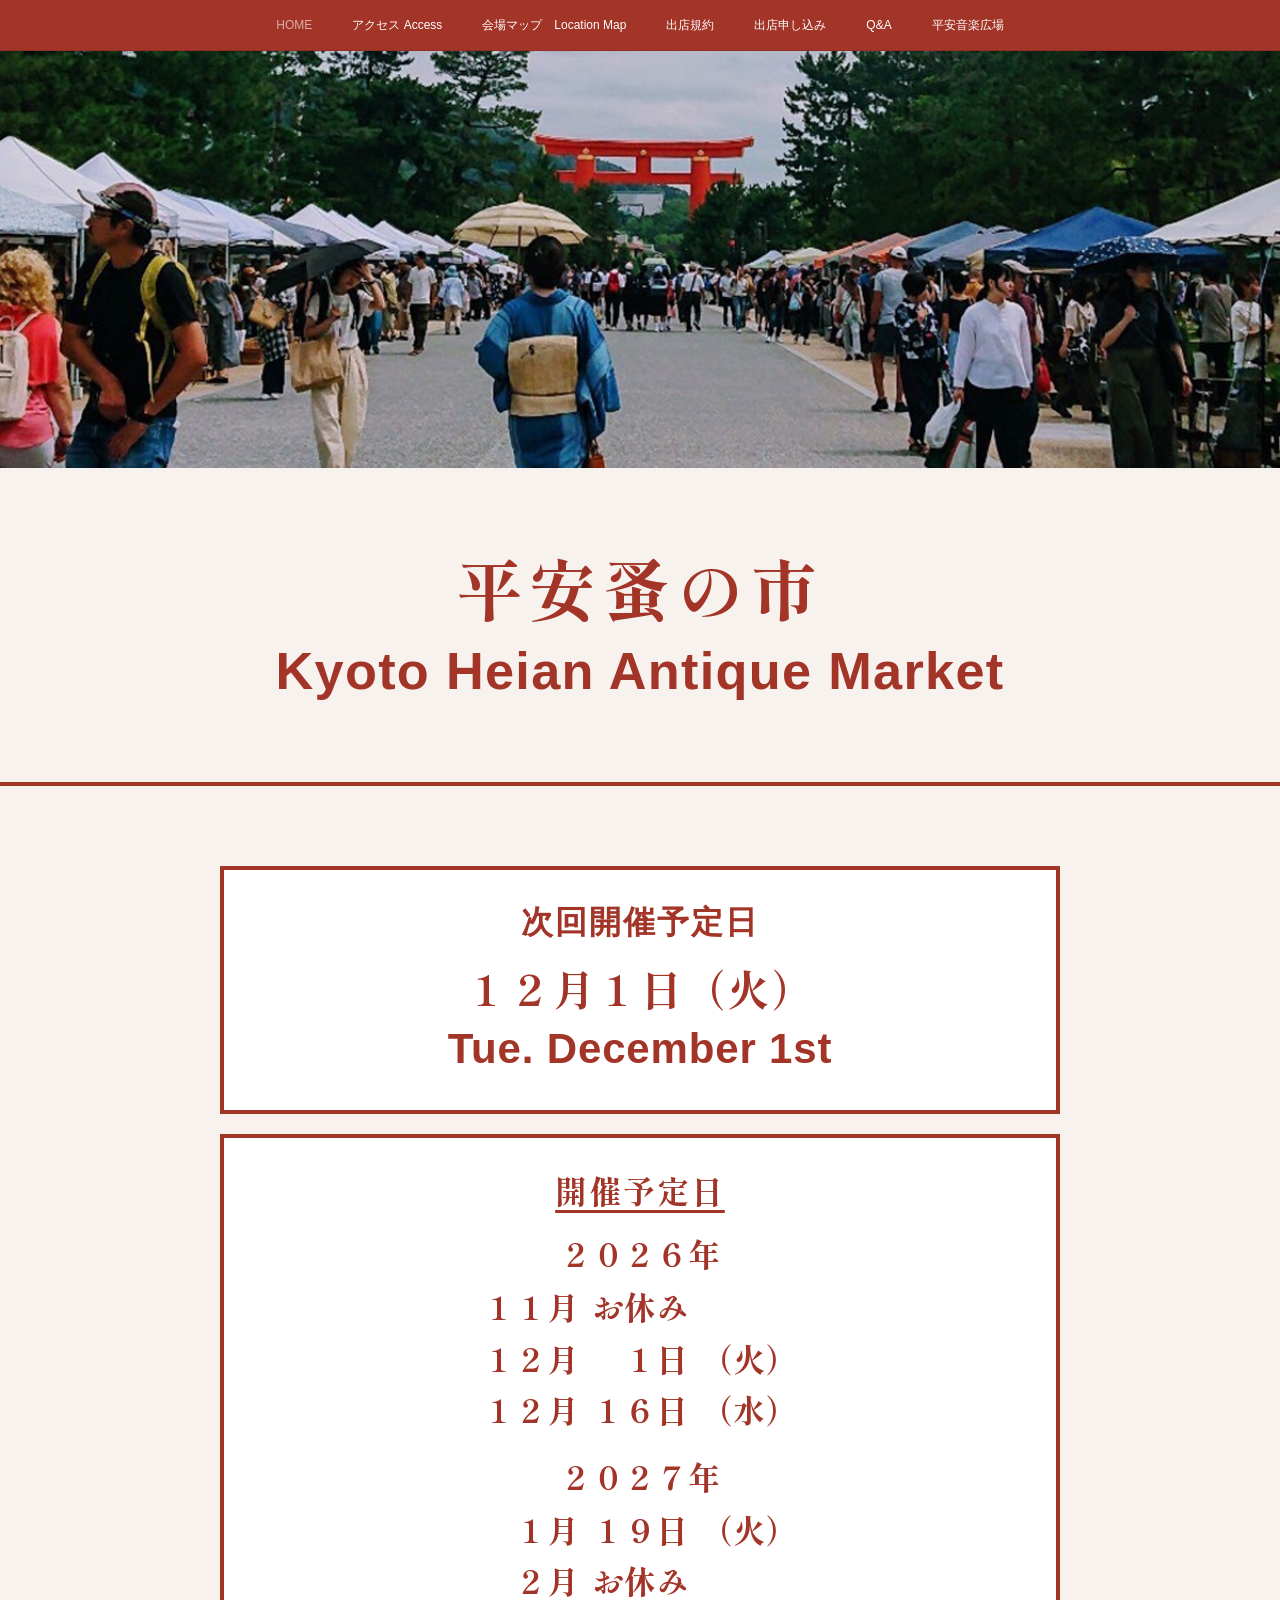
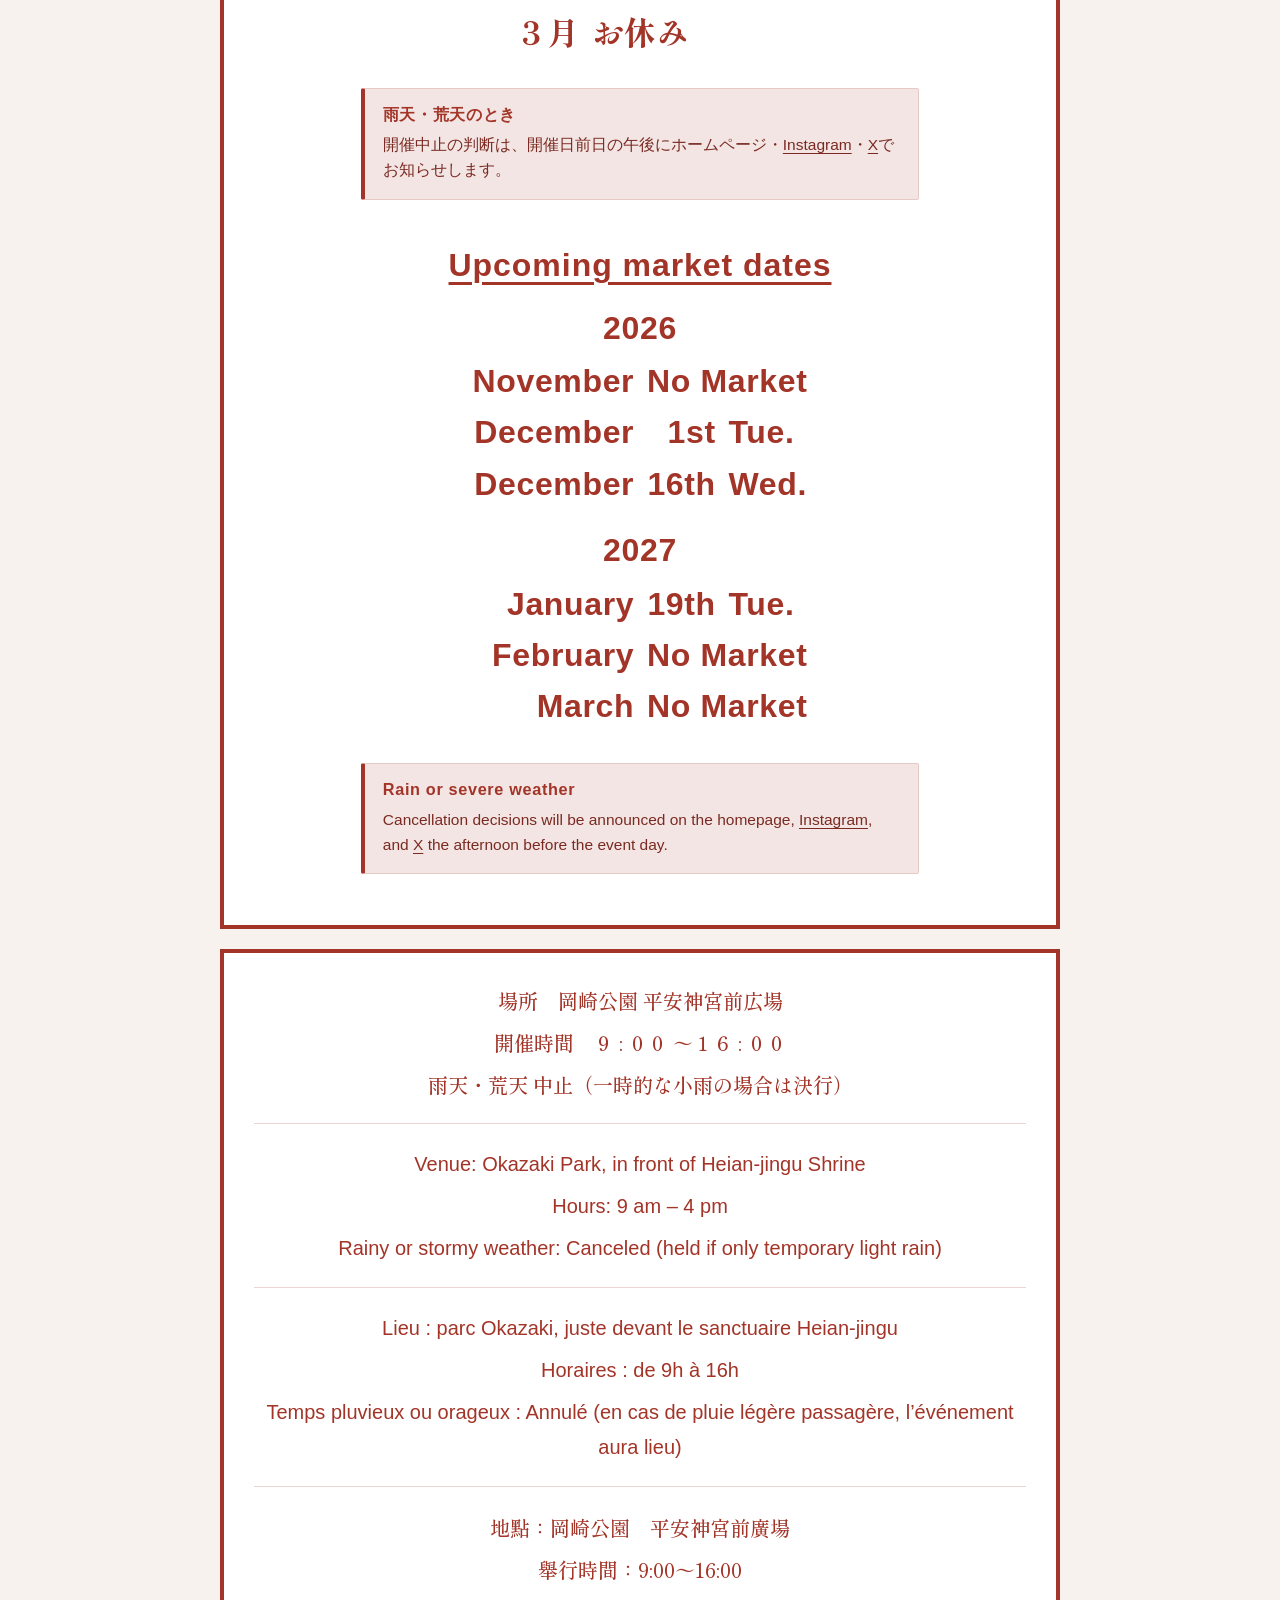
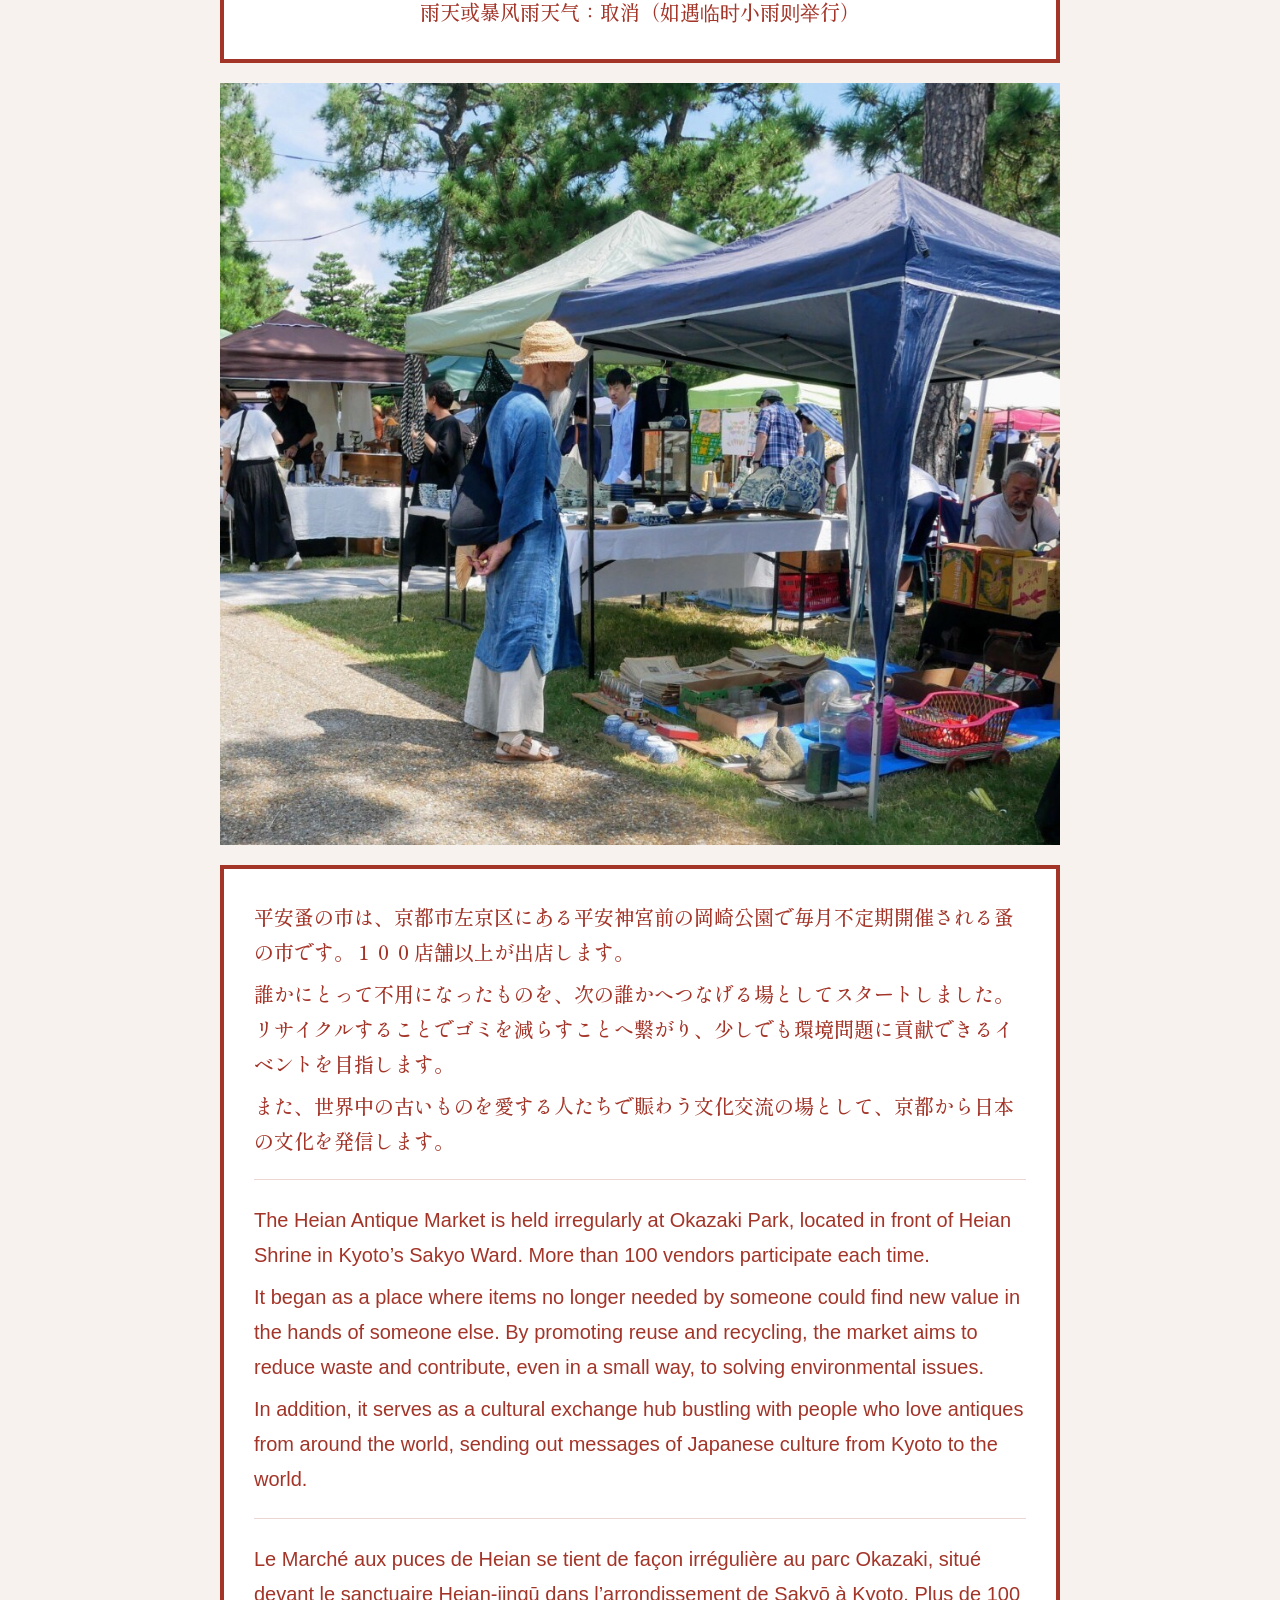
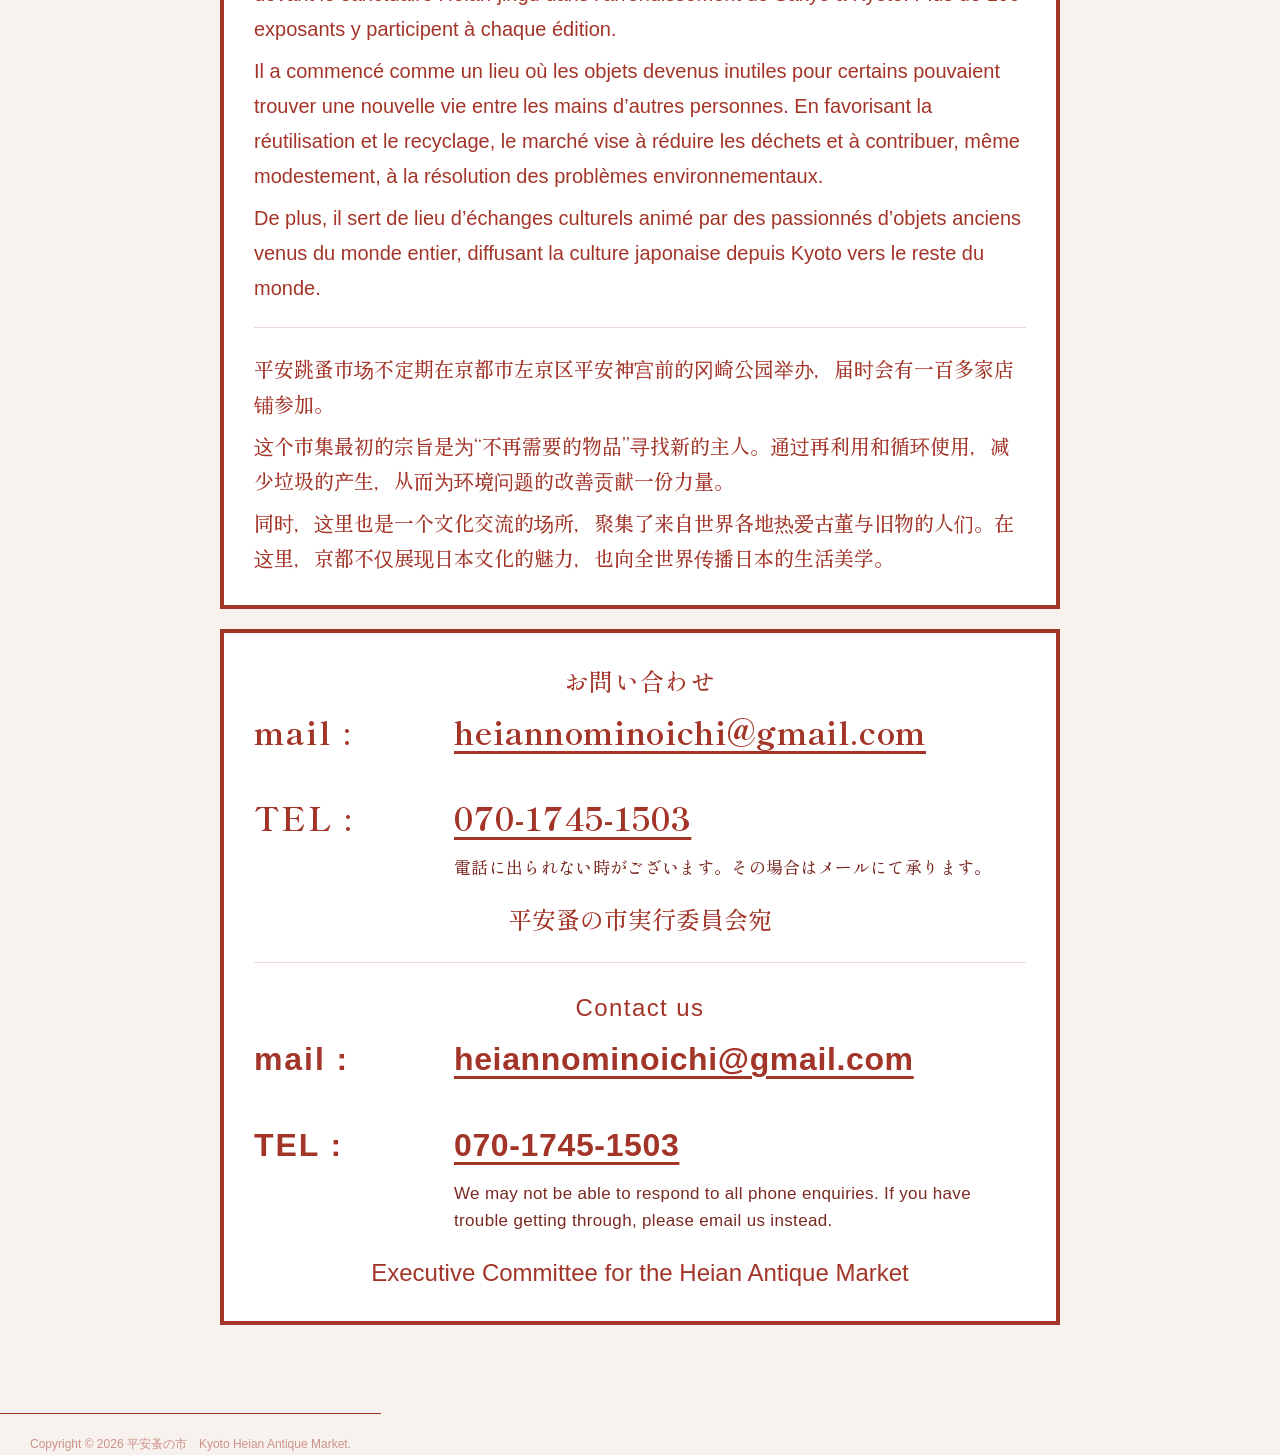
==== commit 3f1bf2c2: "Use Helvetica for HOME Latin copy while keeping Japanese Mincho. Co-authored-by: Cursor <cursoragent" ====
--- a/index.html
+++ b/index.html
@@ -47,7 +47,7 @@
           <div class="next-event">
             <p class="next-event__label">次回開催予定日</p>
             <p class="next-event__date">１２月１日（火）</p>
-            <p class="next-event__date">Tue. December 1st</p>
+            <p class="next-event__date next-event__date--en">Tue. December 1st</p>
           </div>
         </div>
       </div></div></div>
--- a/assets/local.css
+++ b/assets/local.css
@@ -40,6 +40,15 @@
 /* HOME 見出し・日時用：和英の太さを揃える明朝スタック */
 :root {
   --home-mincho: "Shippori Mincho", "Hiragino Mincho ProN", "Yu Mincho", "Hiragino Mincho Pro", serif;
+  /* 全ページ共通の枠・余白尺 */
+  --frame: #a33428;
+  --frame-soft: #e5c9c4;
+  --frame-tint: #fff9f7;
+  --frame-head: #f3e5e3;
+  --inset: 1.2em;
+  --inset-s: 0.9em;
+  /* HOME 英題と同じラテン書体（和文は --home-mincho） */
+  --home-latin: Helvetica, "Helvetica Neue", Arial, sans-serif;
 }
 
 /* Ownd rem base (same as user.min.css) */
@@ -51,6 +60,35 @@
 .common-header-nav__item a { white-space: nowrap; }
 .block-txt img, .img img, .img__item--fit img { max-width: 100%; height: auto; }
 .btn__item { text-decoration: none; }
+
+/* 出店申し込み CTA — 帯ではなく押しやすいボタン形 */
+.btn--apply {
+  margin-top: 1.8rem;
+  margin-bottom: 2.6rem;
+  text-align: center;
+}
+.btn__item--apply {
+  display: inline-block;
+  width: auto;
+  max-width: min(100%, 34em);
+  box-sizing: border-box;
+  font-size: 1.95rem;
+  line-height: 1.4;
+  font-weight: 700;
+  letter-spacing: 0.04em;
+  min-height: 0;
+  padding: 1.05em 1.85em 0.95em;
+  text-align: center;
+  border-radius: 0.45em;
+  border: 2px solid #7a281e;
+  box-shadow: 0 3px 0 #7a281e;
+  vertical-align: middle;
+}
+.btn__item--apply:hover,
+.btn__item--apply:focus-visible {
+  box-shadow: 0 1px 0 #7a281e;
+  transform: translateY(2px);
+}
 
 .common-header__outer {
   position: relative;
@@ -164,12 +202,31 @@
   }
 }
 
-/* Tighten only empty-looking gaps; sizes come from Ownd .txt h1/h2/h3 */
+/* 全ページ：見出し下に息をつく余白（枠線に文字が張り付かない） */
 .page__main .block-txt h1,
 .page__main .block-txt h2,
 .page__main .block-txt h3 {
-  margin-top: 0.4em;
-  margin-bottom: 0.4em;
+  margin-top: 0.55em;
+  margin-bottom: 0.85em;
+  padding-bottom: 0.35em;
+  border-bottom: 1px solid var(--frame-soft);
+  line-height: 1.4;
+}
+.page__main .block-txt h1:first-child,
+.page__main .block-txt h2:first-child,
+.page__main .block-txt h3:first-child {
+  margin-top: 0;
+}
+/* HOME 開催予定は従来の下線スタイルを優先 */
+.page__main .block-txt h2.schedule-heading,
+.page__main .block-txt .schedule-heading {
+  border-bottom: none;
+  padding-bottom: 0;
+}
+/* access-panel 内の帯見出しは下線不要（帯自体が区切り） */
+.access-panel > .access-heading {
+  border-bottom: none !important;
+  padding-bottom: 0.75em !important;
 }
 
 /* 搬入搬出ガイド: 読みやすさ優先で一段大きく */
@@ -280,11 +337,11 @@
 .txt .access-lead {
   display: block !important;
   box-sizing: border-box;
-  margin: 0 0 1.05em !important;
-  padding: 0.85em 1em 0.95em !important;
-  background: #f5eae9 !important;
-  border: 3px solid #a33428 !important;
-  box-shadow: 0 0 0 1px rgba(163, 52, 40, 0.12);
+  margin: 0 0 1.25em !important;
+  padding: 1em 1.15em 1.1em !important;
+  background: var(--frame-head) !important;
+  border: 2px solid var(--frame) !important;
+  box-shadow: none;
   text-align: center !important;
   color: #a33428 !important;
   font-family: var(--home-mincho) !important;
@@ -323,6 +380,13 @@
   margin: 0 0 1em;
   font-size: 1.7rem;
   line-height: 1.7;
+}
+.access-panel > .access-hint {
+  padding: 0.75em 0.9em;
+  background: var(--frame-head, #f3e5e3);
+  border: 1px solid var(--frame-soft, #e5c9c4);
+  border-radius: 2px;
+  color: #5c1c17;
 }
 .access-toc {
   display: grid;
@@ -383,30 +447,30 @@
   background: #a33428;
   color: #fff !important;
 }
-/* バス／電車／車／駐車場をそれぞれ独立した枠に分ける */
-/* 左右は padding で確保（子の width:100% + margin だと右枠が欠ける） */
+/* バス／電車／車／駐車場：見出し帯＋同尺インセット（ルートカードと同じ思想） */
 .access-panel {
+  --panel-inset: var(--inset);
   box-sizing: border-box;
   width: 100%;
   max-width: 100%;
   margin: 0 0 1.6em;
-  padding: 0 1.1em 1.25em;
+  padding: 0 var(--panel-inset) var(--panel-inset);
   background: #fff;
-  border: 3px solid #a33428;
+  border: 2px solid var(--frame);
   overflow: visible;
 }
 .access-panel--focus {
-  border-color: #a33428;
+  border-color: var(--frame);
   background: #fff;
 }
 .access-panel:last-of-type {
   margin-bottom: 0;
 }
 .access-panel > .access-heading {
-  margin: 0 -1.1em 1em !important;
-  padding: 0.7em 1.1em !important;
+  margin: 0 calc(-1 * var(--panel-inset)) 0 !important;
+  padding: 0.75em var(--panel-inset) !important;
   border-bottom: none !important;
-  background: #a33428;
+  background: var(--frame);
   color: #fff !important;
   font-size: 2rem !important;
   line-height: 1.35 !important;
@@ -419,15 +483,15 @@
 .access-panel > .access-note {
   margin-left: 0;
   margin-right: 0;
+  margin-top: 1.15em;
+  margin-bottom: 0;
   max-width: 100%;
   box-sizing: border-box;
 }
-.access-panel > .access-hint {
-  margin-top: 0.15em;
-}
-.access-panel > .m-route-list,
-.access-panel > .m-park-list {
-  margin-top: 0.15em;
+.access-panel > .access-hint + .m-route-list,
+.access-panel > .access-hint + .m-park-list,
+.access-panel > .access-hint + .access-note {
+  margin-top: 0.85em;
 }
 .access-panel > .access-foot {
   margin-bottom: 0;
@@ -448,10 +512,10 @@
 }
 .m-park-list.apply-park-list .m-park-card {
   margin: 0;
-  padding: 0.9em 0.85em;
+  padding: 1.05em 1.1em;
   background: #fff;
-  border: 2px solid #ecd6d4;
-  border-radius: 4px;
+  border: 1px solid var(--frame-soft);
+  border-radius: 2px;
   box-sizing: border-box;
   width: 100%;
   max-width: 100%;
@@ -487,9 +551,9 @@
   height: auto;
 }
 .access-heading {
-  margin: 0 0 0.9em !important;
-  padding-bottom: 0.4em;
-  border-bottom: 2px solid #ecd6d4;
+  margin: 0 0 1em !important;
+  padding-bottom: 0.45em;
+  border-bottom: 1px solid var(--frame-soft);
   font-size: 2.2rem !important;
   font-weight: 700;
   text-decoration: none !important;
@@ -501,15 +565,16 @@
   max-width: 100%;
   margin: 0 0 1.2em;
   padding: 1.1em 1.2em;
-  background: #f5eae9;
-  border: 2px solid #ecd6d4;
+  background: var(--frame-head);
+  border: 1px solid var(--frame-soft);
+  border-radius: 2px;
   font-size: 1.75rem;
   line-height: 1.8;
 }
 .access-note--alert {
   background: #fff5f3;
-  border: 3px solid #a83333;
-  box-shadow: inset 0 0 0 1px rgba(168, 51, 51, 0.12);
+  border: 2px solid #a83333;
+  box-shadow: none;
 }
 /* みやこめっせカード内だけに置く注意 */
 .access-note--inline {
@@ -528,10 +593,10 @@
 }
 .m-park-card {
   margin: 0;
-  padding: 1em 1.05em;
-  background: #fffdfb;
-  border: 2px solid #e8d0cd;
-  border-radius: 4px;
+  padding: 1.05em 1.1em;
+  background: #fff;
+  border: 1px solid var(--frame-soft);
+  border-radius: 2px;
   box-sizing: border-box;
   width: 100%;
   max-width: 100%;
@@ -587,15 +652,22 @@
   letter-spacing: 0.06em;
   line-height: 1.4;
 }
+/* 終了お知らせの下・次受付の直前に置くとき */
+.apply-notice__item + .apply-notice__label {
+  margin-top: 0.25em !important;
+  margin-bottom: 0.65em !important;
+}
 .apply-notice-list {
   margin: 0;
   padding: 0;
 }
 .apply-notice__item {
   margin: 0 0 1.15em !important;
-  padding: 0.85em 1em;
-  background: #fff8f6;
-  border-left: 5px solid #a33428;
+  padding: 1em 1.15em;
+  background: var(--frame-tint);
+  border: 1px solid var(--frame-soft);
+  border-left: 4px solid var(--frame);
+  border-radius: 2px;
   font-size: 2.25rem !important;
   line-height: 1.75 !important;
 }
@@ -618,11 +690,11 @@
   overflow: visible;
 }
 #apply-parking.access-panel > .access-heading {
-  margin: 0 0 0.9em !important;
-  padding: 0 0 0.4em !important;
+  margin: 0 0 1em !important;
+  padding: 0 0 0.45em !important;
   background: transparent;
   color: inherit !important;
-  border-bottom: 2px solid #ecd6d4 !important;
+  border-bottom: 1px solid var(--frame-soft) !important;
   font-size: 2.2rem !important;
 }
 #apply-parking.access-panel > .access-hint,
@@ -838,8 +910,13 @@
   line-height: 1.45 !important;
   letter-spacing: 0.04em;
   color: inherit !important;
-  /* 和英とも同じ書体・太さ（Helvetica太字だけ濃く見えるのを防ぐ） */
+  /* 和文日付は明朝（英日付は --en） */
   font-family: var(--home-mincho) !important;
+}
+.txt .next-event__date--en,
+.next-event__date--en {
+  font-family: var(--home-latin) !important;
+  letter-spacing: 0.02em;
 }
 @media only screen and (max-width: 800px) {
   .txt .next-event__label,
@@ -906,6 +983,18 @@
 .txt .schedule-heading--en,
 .schedule-heading--en {
   margin-top: 1.35em !important;
+  font-family: var(--home-latin) !important;
+  letter-spacing: 0.03em;
+}
+.txt .schedule-list--en,
+.schedule-list--en {
+  font-family: var(--home-latin) !important;
+  letter-spacing: 0.02em;
+}
+/* 英語の雨天注記（英スケジュールの直後） */
+.txt .schedule-list--en ~ .schedule-note,
+.schedule-list--en ~ .schedule-note {
+  font-family: var(--home-latin) !important;
 }
 @media only screen and (max-width: 800px) {
   .txt .schedule-heading,
@@ -924,6 +1013,21 @@
   font-family: var(--home-mincho) !important;
   font-weight: 500 !important;
   color: inherit !important;
+}
+/* 2段目=英語 · 3段目=仏語 → 英題と同じ Helvetica（和・中は明朝のまま） */
+.txt .home-venue__lang:nth-child(2),
+.home-venue__lang:nth-child(2),
+.txt .home-venue__lang:nth-child(3),
+.home-venue__lang:nth-child(3),
+.txt .home-about__lang:nth-child(2),
+.home-about__lang:nth-child(2),
+.txt .home-about__lang:nth-child(3),
+.home-about__lang:nth-child(3),
+.txt .home-contact__lang:nth-child(2),
+.home-contact__lang:nth-child(2),
+.txt .home-contact__lang:nth-child(3),
+.home-contact__lang:nth-child(3) {
+  font-family: var(--home-latin) !important;
 }
 .txt .home-venue__lang,
 .home-venue__lang,
@@ -939,6 +1043,17 @@
   line-height: 1.75 !important;
   text-align: center !important;
 }
+.txt .home-venue__lang,
+.home-venue__lang,
+.txt .home-about__lang,
+.home-about__lang {
+  font-size: 2rem !important;
+}
+.txt .home-contact__lang,
+.home-contact__lang {
+  font-size: 2.4rem !important;
+  line-height: 1.5 !important;
+}
 .txt .home-venue__lang:last-child,
 .home-venue__lang:last-child,
 .txt .home-about__lang:last-child,
@@ -974,85 +1089,141 @@
 .home-about__lang {
   text-align: left !important;
 }
+/* .txt div { font-size:1.4rem } 対策：連絡先は要素ごとに rem（開催日程と同系の 3.2rem） */
 .txt .home-contact__title,
 .home-contact__title {
-  margin-bottom: 0.55em !important;
-  font-size: 1.15em !important;
+  margin-bottom: 0.7em !important;
+  font-size: 3.2rem !important;
   font-weight: 700 !important;
   letter-spacing: 0.06em;
+  line-height: 1.4 !important;
 }
 .txt .home-contact__rows,
 .home-contact__rows {
   display: flex !important;
   flex-direction: column;
-  gap: 0.7em;
-  width: min(100%, 34em);
-  margin: 0 auto 0.75em !important;
+  gap: 0.85em;
+  width: min(100%, 36em);
+  margin: 0 auto 0.85em !important;
   text-align: left !important;
   font-size: inherit !important;
   font-weight: inherit !important;
 }
 .txt .home-contact__row,
-.home-contact__row {
+.home-contact__row,
+.txt .home-contact div.home-contact__row {
   display: grid !important;
-  grid-template-columns: 5em 1fr;
+  grid-template-columns: 5.5em 1fr;
   column-gap: 0.75em;
   align-items: start;
+  font-size: 3.2rem !important;
+  line-height: 1.55 !important;
 }
 .txt .home-contact__key,
 .home-contact__key {
   box-sizing: border-box;
   text-align: left;
   white-space: nowrap;
+  font-size: 3.2rem !important;
   font-weight: 700 !important;
   letter-spacing: 0.06em;
   line-height: 1.55 !important;
+  color: inherit !important;
 }
 .txt .home-contact__key::after {
   content: " :";
 }
 .txt .home-contact__val,
-.home-contact__val {
+.home-contact__val,
+.txt .home-contact span.home-contact__val {
   display: flex;
   flex-direction: column;
   align-items: flex-start;
-  gap: 0.2em;
+  gap: 0.35em;
   min-width: 0;
+  width: 100%;
   text-align: left;
-  font-weight: 500 !important;
+  font-size: 3.2rem !important;
+  font-weight: 700 !important;
+  letter-spacing: 0.02em;
   line-height: 1.55 !important;
+}
+.txt .home-contact__val a,
+.txt .home-contact a.u-lnk-clr,
+.home-contact__val a {
+  display: inline-block;
+  max-width: 100%;
+  font-size: 3.2rem !important;
+  font-weight: 700 !important;
+  letter-spacing: 0.02em;
+  line-height: 1.55 !important;
+  overflow-wrap: anywhere;
+  word-break: break-word;
 }
 .txt .home-contact__note,
 .home-contact__note {
   display: block !important;
-  max-width: 26em;
-  font-size: 0.88em !important;
+  max-width: 100%;
+  font-size: 1.7rem !important;
+  font-weight: 500 !important;
+  letter-spacing: 0.02em;
+  line-height: 1.55 !important;
+  color: #7a2a22 !important;
+}
+.txt .home-contact__org,
+.home-contact__org {
+  margin: 0.55em 0 0 !important;
+  font-size: 2.2rem !important;
   font-weight: 500 !important;
   line-height: 1.5 !important;
-  color: #7a2a22 !important;
-}
-.txt .home-contact__org,
-.home-contact__org {
-  margin: 0.35em 0 0 !important;
   text-align: center !important;
 }
 @media only screen and (max-width: 800px) {
   .txt .home-venue__lang,
   .home-venue__lang,
   .txt .home-about__lang,
-  .home-about__lang,
+  .home-about__lang {
+    font-size: 1.75rem !important;
+  }
   .txt .home-contact__lang,
   .home-contact__lang {
-    font-size: 1.5rem !important;
+    font-size: 1.7rem !important;
+  }
+  .txt .home-contact__title,
+  .home-contact__title {
+    font-size: 2.2rem !important;
   }
   .txt .home-contact__rows,
   .home-contact__rows {
     width: 100%;
+    max-width: none;
   }
   .txt .home-contact__row,
-  .home-contact__row {
-    grid-template-columns: 4.5em 1fr;
-    column-gap: 0.55em;
+  .home-contact__row,
+  .txt .home-contact div.home-contact__row {
+    grid-template-columns: 4.2em 1fr;
+    column-gap: 0.5em;
+  }
+  .txt .home-contact__row,
+  .home-contact__row,
+  .txt .home-contact div.home-contact__row,
+  .txt .home-contact__key,
+  .home-contact__key,
+  .txt .home-contact__val,
+  .home-contact__val,
+  .txt .home-contact span.home-contact__val,
+  .txt .home-contact__val a,
+  .txt .home-contact a.u-lnk-clr,
+  .home-contact__val a {
+    font-size: 2.15rem !important;
+  }
+  .txt .home-contact__note,
+  .home-contact__note {
+    font-size: 1.4rem !important;
+  }
+  .txt .home-contact__org,
+  .home-contact__org {
+    font-size: 1.7rem !important;
   }
 }
 .txt .schedule-row,
@@ -1097,11 +1268,12 @@
   display: block !important;
   box-sizing: border-box;
   max-width: 36em;
-  margin: 0.35em auto 1.35em !important;
-  padding: 0.85em 1.05em !important;
-  background: #faf6f4 !important;
-  border: 1px solid #e2cfcb !important;
-  border-left: 4px solid #a33428 !important;
+  margin: 0.55em auto 1.35em !important;
+  padding: 1em 1.15em !important;
+  background: var(--frame-head) !important;
+  border: 1px solid var(--frame-soft) !important;
+  border-left: 4px solid var(--frame) !important;
+  border-radius: 2px;
   text-align: left !important;
   font-size: 1.55rem !important;
   font-weight: 400 !important;
@@ -1167,7 +1339,7 @@
   width: 100%;
   max-width: 100%;
   font-family: var(--home-mincho);
-  font-size: calc((100vw - 2rem) / 10.6);
+  font-size: calc((100vw - 2rem) / 12);
   font-weight: 700;
   letter-spacing: 0.1em;
   line-height: 1.15;
@@ -1180,7 +1352,8 @@
   width: 100%;
   max-width: 100%;
   margin-top: 0.28em;
-  font-size: calc((100vw - 2rem) / 13.6);
+  font-family: var(--home-latin);
+  font-size: calc((100vw - 2rem) / 15.4);
   font-weight: 700;
   letter-spacing: 0.025em;
   line-height: 1.2;
@@ -1189,10 +1362,10 @@
 }
 @media only screen and (min-width: 801px) {
   .keyvisual__title-ja {
-    font-size: calc((min(100vw, 840px) - 3.5rem) / 10.6);
+    font-size: calc((min(100vw, 840px) - 3.5rem) / 12);
   }
   .keyvisual__title-en {
-    font-size: calc((min(100vw, 840px) - 3.5rem) / 13.6);
+    font-size: calc((min(100vw, 840px) - 3.5rem) / 15.4);
   }
 }
 /* 電車の駅・車の地名など、見るべき名前 */
@@ -1205,9 +1378,10 @@
   display: grid;
   gap: 0.65em;
   margin: 0 0 1.2em;
-  padding: 1em 1.1em;
+  padding: 1.05em 1.15em;
   background: #fff;
-  border: 2px solid #ecd6d4;
+  border: 1px solid var(--frame-soft);
+  border-radius: 2px;
 }
 .bus-explain__item {
   display: flex;
@@ -1317,28 +1491,29 @@
 }
 .m-route-card {
   margin: 0;
-  padding: 1.1em 1.1em 1.15em;
-  background: #fffdfb;
-  border: 2px solid #e8d0cd;
-  border-radius: 4px;
+  padding: 1.1em 1.15em 1.15em;
+  background: #fff;
+  border: 1px solid var(--frame-soft);
+  border-radius: 2px;
   box-sizing: border-box;
   width: 100%;
   max-width: 100%;
 }
-/* バス・電車・車の出発地見出しを大きく目立たせる */
+/* バス・電車・車：外枠1つ＋内側は同尺の余白で整える */
 .m-route-card--emphasis {
+  --route-inset: var(--inset);
   padding: 0;
-  background: #fff8f5;
-  border: 3px solid #a33428;
-  box-shadow: 0 0 0 1px rgba(163, 52, 40, 0.12);
+  background: var(--frame-tint);
+  border: 2px solid var(--frame);
+  box-shadow: none;
   overflow: hidden;
 }
 .m-route-card__head {
   display: block;
   margin: 0 !important;
-  padding: 0.75em 1em !important;
-  border-bottom: 3px solid #a33428;
-  background: #f5eae9;
+  padding: 0.85em var(--route-inset) !important;
+  border-bottom: 2px solid var(--frame);
+  background: var(--frame-head);
   font-size: 3.2rem !important;
   font-weight: 800 !important;
   line-height: 1.3 !important;
@@ -1347,19 +1522,24 @@
   text-align: left;
 }
 .m-route-card--emphasis > .m-route-card__row {
-  margin-left: 1.05em;
-  margin-right: 1.05em;
+  margin: 1em var(--route-inset) 1.15em;
+  padding: 0.7em 0.95em;
+  background: #fff;
+  border: 1px solid var(--frame-soft);
+  border-radius: 2px;
+  box-sizing: border-box;
 }
 .m-route-card--emphasis > .m-route-card__row:last-child,
 .m-route-card--emphasis > .m-route-card__foot:last-child {
-  margin-bottom: 1em;
-  padding-bottom: 0.25em;
+  margin-bottom: 1.15em;
+  padding-bottom: 0.7em;
 }
 .m-route-card__foot {
-  margin: 0.55em 1.05em 0 !important;
-  padding: 0.55em 0.75em;
+  margin: 1em var(--route-inset, var(--inset)) 1.15em !important;
+  padding: 0.7em 0.95em;
   background: #fff;
-  border: 2px solid #ecd6d4;
+  border: 1px solid var(--frame-soft);
+  border-radius: 2px;
   font-size: 1.45rem !important;
   line-height: 1.5;
   color: #7a2a22;
@@ -1395,10 +1575,11 @@
   vertical-align: middle;
 }
 .m-route-card__note {
-  margin: 0.75em 1.05em 0.55em !important;
-  padding: 0.55em 0.75em;
+  margin: 1em var(--route-inset, var(--inset)) 0 !important;
+  padding: 0.7em 0.95em;
   background: #fff;
-  border: 2px solid #ecd6d4;
+  border: 1px solid var(--frame-soft);
+  border-radius: 2px;
   font-size: 1.5rem !important;
   line-height: 1.5;
   color: #5c1c17;
@@ -1441,23 +1622,69 @@
   font-weight: 700;
 }
 .m-route-card__or {
-  margin: 0.35em 1.05em !important;
+  display: grid !important;
+  grid-template-columns: 1fr auto 1fr;
+  align-items: center;
+  column-gap: 0.75em;
+  margin: 0.9em var(--route-inset, 1.2em) 0 !important;
   text-align: center;
-  font-size: 1.55rem !important;
-  font-weight: 800;
-  color: #a33428;
-  letter-spacing: 0.12em;
+  font-size: 1.45rem !important;
+  font-weight: 700;
+  color: #8a3a32;
+  letter-spacing: 0.14em;
+}
+.m-route-card__or::before,
+.m-route-card__or::after {
+  content: "";
+  height: 1px;
+  background: var(--frame-soft);
 }
 .m-route-card__option {
-  margin: 0 1.05em 0.55em;
-  padding: 0.75em 0.85em;
+  margin: 0 var(--route-inset, var(--inset));
+  padding: 1em 1.05em;
   background: #fff;
-  border: 2px solid #e8d0cd;
-  border-radius: 4px;
-  box-sizing: border-box;
+  border: 1px solid var(--frame-soft);
+  border-radius: 2px;
+  box-sizing: border-box;
+}
+.m-route-card__head + .m-route-card__option,
+.m-route-card__or + .m-route-card__option {
+  margin-top: 1.15em;
 }
 .m-route-card__option:last-of-type {
-  margin-bottom: 0.55em;
+  margin-bottom: 0;
+}
+.m-route-card__option:last-child {
+  margin-bottom: 1.15em;
+}
+.m-route-card__option + .m-route-card__row {
+  margin-top: 1em;
+}
+.m-route-card__option .m-route-card__row,
+.m-route-card__option .m-route-card__bus {
+  display: grid;
+  grid-template-columns: var(--route-label, 5.2em) minmax(0, 1fr);
+  column-gap: 0.75em;
+  align-items: center;
+  margin: 0.5em 0;
+}
+.m-route-card__option .m-route-card__row:first-child {
+  margin-top: 0;
+}
+.m-route-card__option .m-route-card__row:last-child {
+  margin-bottom: 0;
+}
+.m-route-card__option .m-route-card__label {
+  min-width: 0;
+  width: auto;
+  margin-right: 0;
+}
+.m-route-card__option .m-route-card__vals {
+  display: flex;
+  flex-wrap: wrap;
+  align-items: center;
+  gap: 0.35em;
+  min-width: 0;
 }
 /* 電車ルート図解（縦の路線図） */
 .train-flow {
@@ -1796,15 +2023,16 @@
     line-height: 1.4 !important;
   }
   .access-panel {
+    --panel-inset: var(--inset-s);
     margin-bottom: 1.15em;
-    padding: 0 0.85em 1em;
+    padding: 0 var(--panel-inset) var(--panel-inset);
     border-width: 2px;
   }
   .access-panel > .access-heading {
     font-size: 1.75rem !important;
-    margin-left: -0.85em !important;
-    margin-right: -0.85em !important;
-    padding: 0.6em 0.85em !important;
+    margin-left: calc(-1 * var(--panel-inset)) !important;
+    margin-right: calc(-1 * var(--panel-inset)) !important;
+    padding: 0.65em var(--panel-inset) !important;
   }
   .access-panel > .access-hint,
   .access-panel > .access-foot,
@@ -1814,6 +2042,7 @@
   .access-panel > .access-note {
     margin-left: 0;
     margin-right: 0;
+    margin-top: 1em;
   }
   .access-toc {
     display: grid !important;
--- a/assets/mobile.css
+++ b/assets/mobile.css
@@ -34,7 +34,7 @@
   .block-txt.txt {
     box-sizing: border-box;
     max-width: 100%;
-    padding: 1.15rem 1rem !important;
+    padding: 1.25rem 1.1rem !important;
     border-width: 2px !important;
   }
 
@@ -53,12 +53,12 @@
     width: 100% !important;
   }
   .keyvisual__title-ja {
-    font-size: calc((100vw - 2rem) / 10.6) !important;
+    font-size: calc((100vw - 2rem) / 12) !important;
     letter-spacing: 0.1em !important;
     white-space: nowrap !important;
   }
   .keyvisual__title-en {
-    font-size: calc((100vw - 2rem) / 13.6) !important;
+    font-size: calc((100vw - 2rem) / 15.4) !important;
     letter-spacing: 0.025em !important;
     white-space: nowrap !important;
   }
@@ -177,16 +177,17 @@
     border-radius: 4px;
   }
   .m-route-card--emphasis {
-    border-width: 3px !important;
-    border-color: #a33428 !important;
-    background: #fff8f5 !important;
+    --route-inset: var(--inset-s, 0.9em);
+    border-width: 2px !important;
+    border-color: var(--frame, #a33428) !important;
+    background: var(--frame-tint, #fff9f7) !important;
   }
   .m-route-card__head {
     display: block;
     margin: 0 !important;
-    padding: 0.65em 0.85em !important;
-    border-bottom: 3px solid #a33428;
-    background: #f5eae9;
+    padding: 0.75em var(--route-inset, 0.9em) !important;
+    border-bottom: 2px solid var(--frame, #a33428);
+    background: var(--frame-head, #f3e5e3);
     font-size: 2.6rem !important;
     font-weight: 800 !important;
     line-height: 1.3 !important;
@@ -212,28 +213,50 @@
   }
   .m-route-card__label {
     display: inline-block;
-    min-width: 5.2em;
+    min-width: 0;
     color: #7a2a22;
     font-weight: 700;
     font-size: 1.25rem;
   }
-  .m-route-card__bus {
+  .m-route-card__option .m-route-card__row,
+  .m-route-card__option .m-route-card__bus {
+    display: grid;
+    grid-template-columns: var(--route-label, 5.2em) minmax(0, 1fr);
+    column-gap: 0.75em;
+    align-items: center;
+  }
+  .m-route-card__option .m-route-card__vals {
     display: flex;
     flex-wrap: wrap;
     align-items: center;
     gap: 0.35em;
-    margin: 0.35em 0 0.25em;
   }
   .m-route-card__option {
-    margin: 0 0 0.65em;
-    padding: 0 0 0.55em;
-    border-bottom: 1px dashed #ecd6d4;
+    margin: 0 var(--route-inset, 0.9em);
+    padding: 0.85em 0.9em;
+    background: #fff;
+    border: 1px solid var(--frame-soft, #e5c9c4);
+    border-radius: 2px;
+  }
+  .m-route-card__head + .m-route-card__option,
+  .m-route-card__or + .m-route-card__option {
+    margin-top: 0.9em;
   }
   .m-route-card__option:last-of-type {
-    margin-bottom: 0.35em;
+    margin-bottom: 0;
+  }
+  .m-route-card__option:last-child {
+    margin-bottom: 0.9em;
+  }
+  .m-route-card--emphasis > .m-route-card__row {
+    margin: 0.85em var(--route-inset, 0.9em) 0.9em;
+    padding: 0.6em 0.8em;
+  }
+  .m-route-card__or {
+    margin: 0.75em var(--route-inset, 0.9em) 0 !important;
   }
   .train-flow {
-    margin: 0.7em 0.85em 0.55em;
+    margin: 0.85em var(--route-inset, 0.9em) 0.7em;
   }
   .train-flow__body {
     font-size: 1.4rem;
@@ -245,12 +268,11 @@
     font-size: 1.25rem;
   }
   .train-flow__branches .m-route-card__option {
-    margin: 0 0 0.55em;
-    padding: 0.65em 0.7em;
-    background: #fff;
-    border: 2px solid #e8d0cd;
-    border-radius: 4px;
-    border-bottom: 2px solid #e8d0cd;
+    margin: 0.75em 0 0;
+    padding: 0.85em 0.9em;
+    background: #fff;
+    border: 1px solid var(--frame-soft, #e5c9c4);
+    border-radius: 2px;
   }
 
   /* 駐車場カード */
@@ -260,10 +282,10 @@
   }
   .m-park-card {
     margin: 0;
-    padding: 0.9em 0.85em;
-    background: #fff;
-    border: 2px solid #ecd6d4;
-    border-radius: 4px;
+    padding: 1em 1.05em;
+    background: #fff;
+    border: 1px solid var(--frame-soft, #e5c9c4);
+    border-radius: 2px;
   }
   .m-park-card h3 {
     margin: 0 0 0.45em !important;
@@ -328,6 +350,18 @@
   .apply-notice__date {
     font-size: 2.05rem !important;
   }
+  .btn__item--apply {
+    display: inline-block !important;
+    width: auto !important;
+    max-width: 100% !important;
+    font-size: 1.75rem !important;
+    line-height: 1.45 !important;
+    padding: 1em 1.25em 0.9em !important;
+    letter-spacing: 0.03em;
+    border-radius: 0.45em;
+    border: 2px solid #7a281e;
+    box-shadow: 0 3px 0 #7a281e;
+  }
 
   .map-panel {
     padding: 0.45em !important;
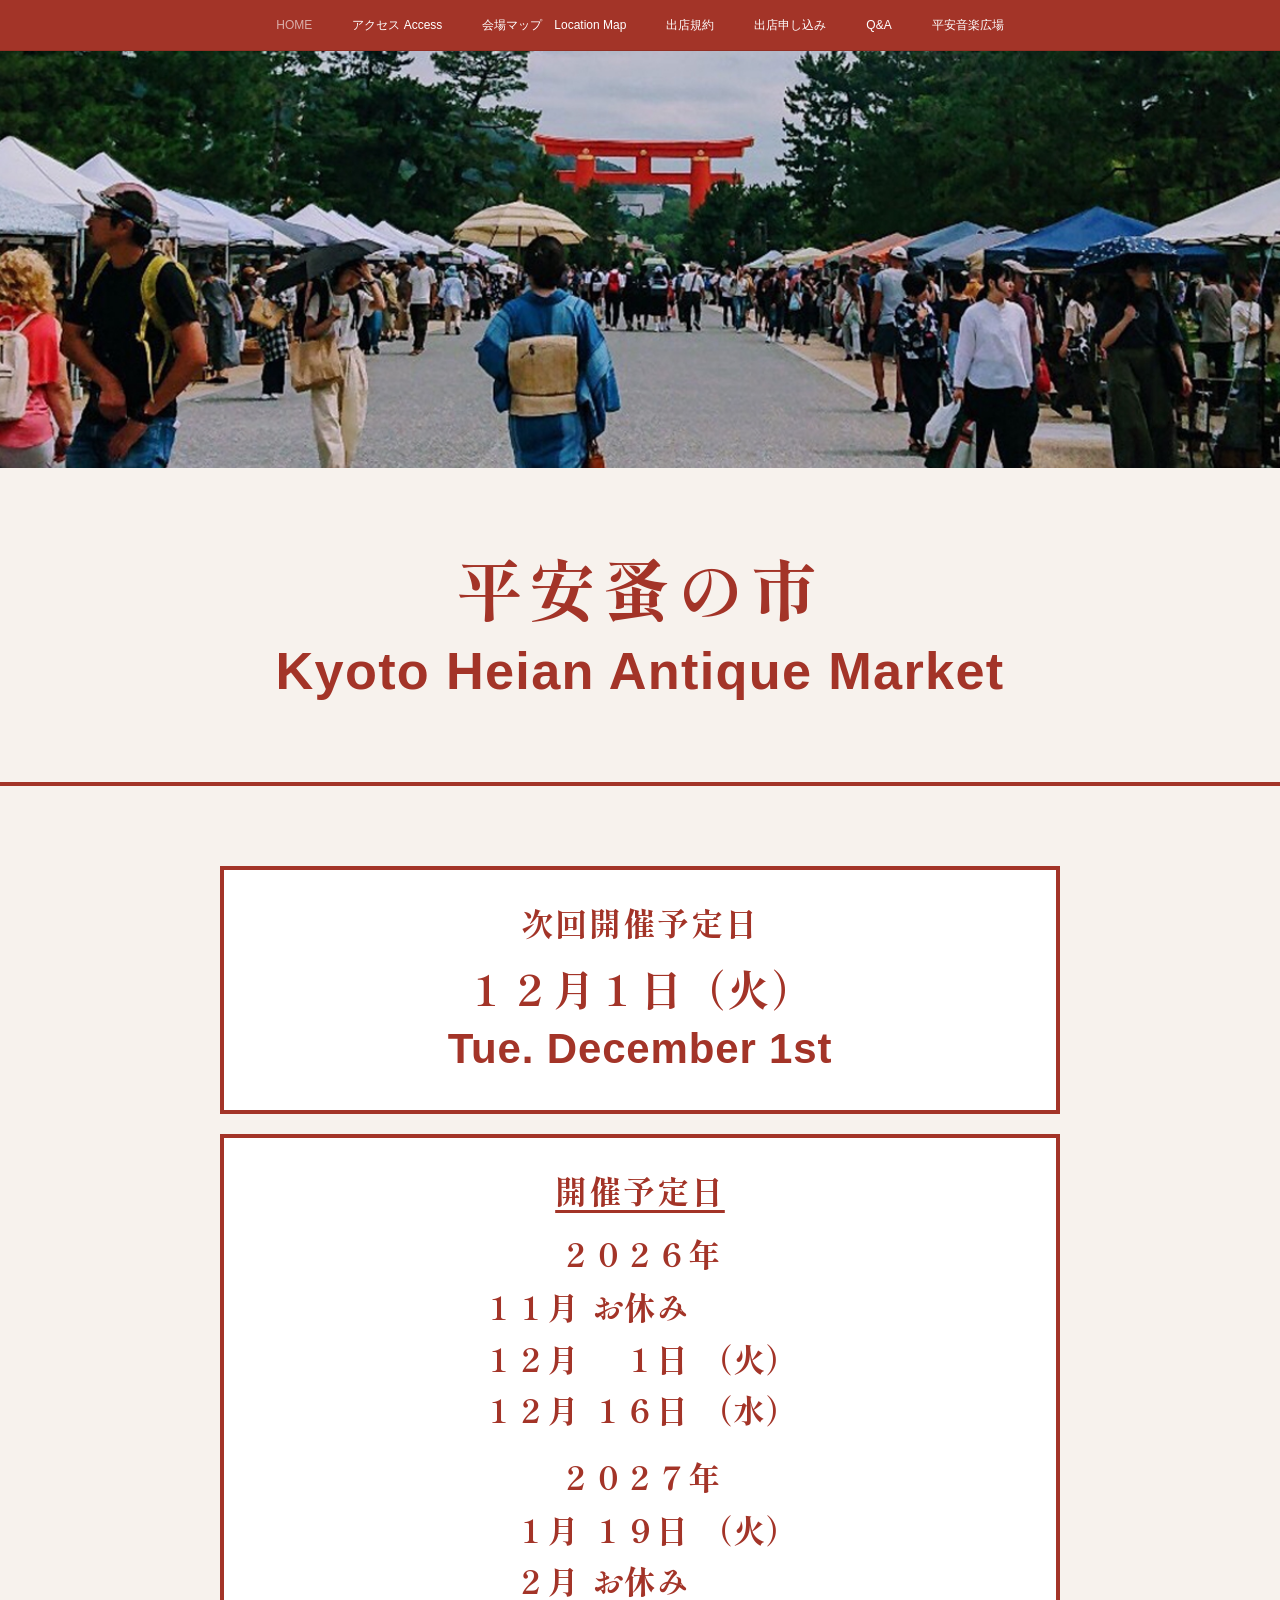
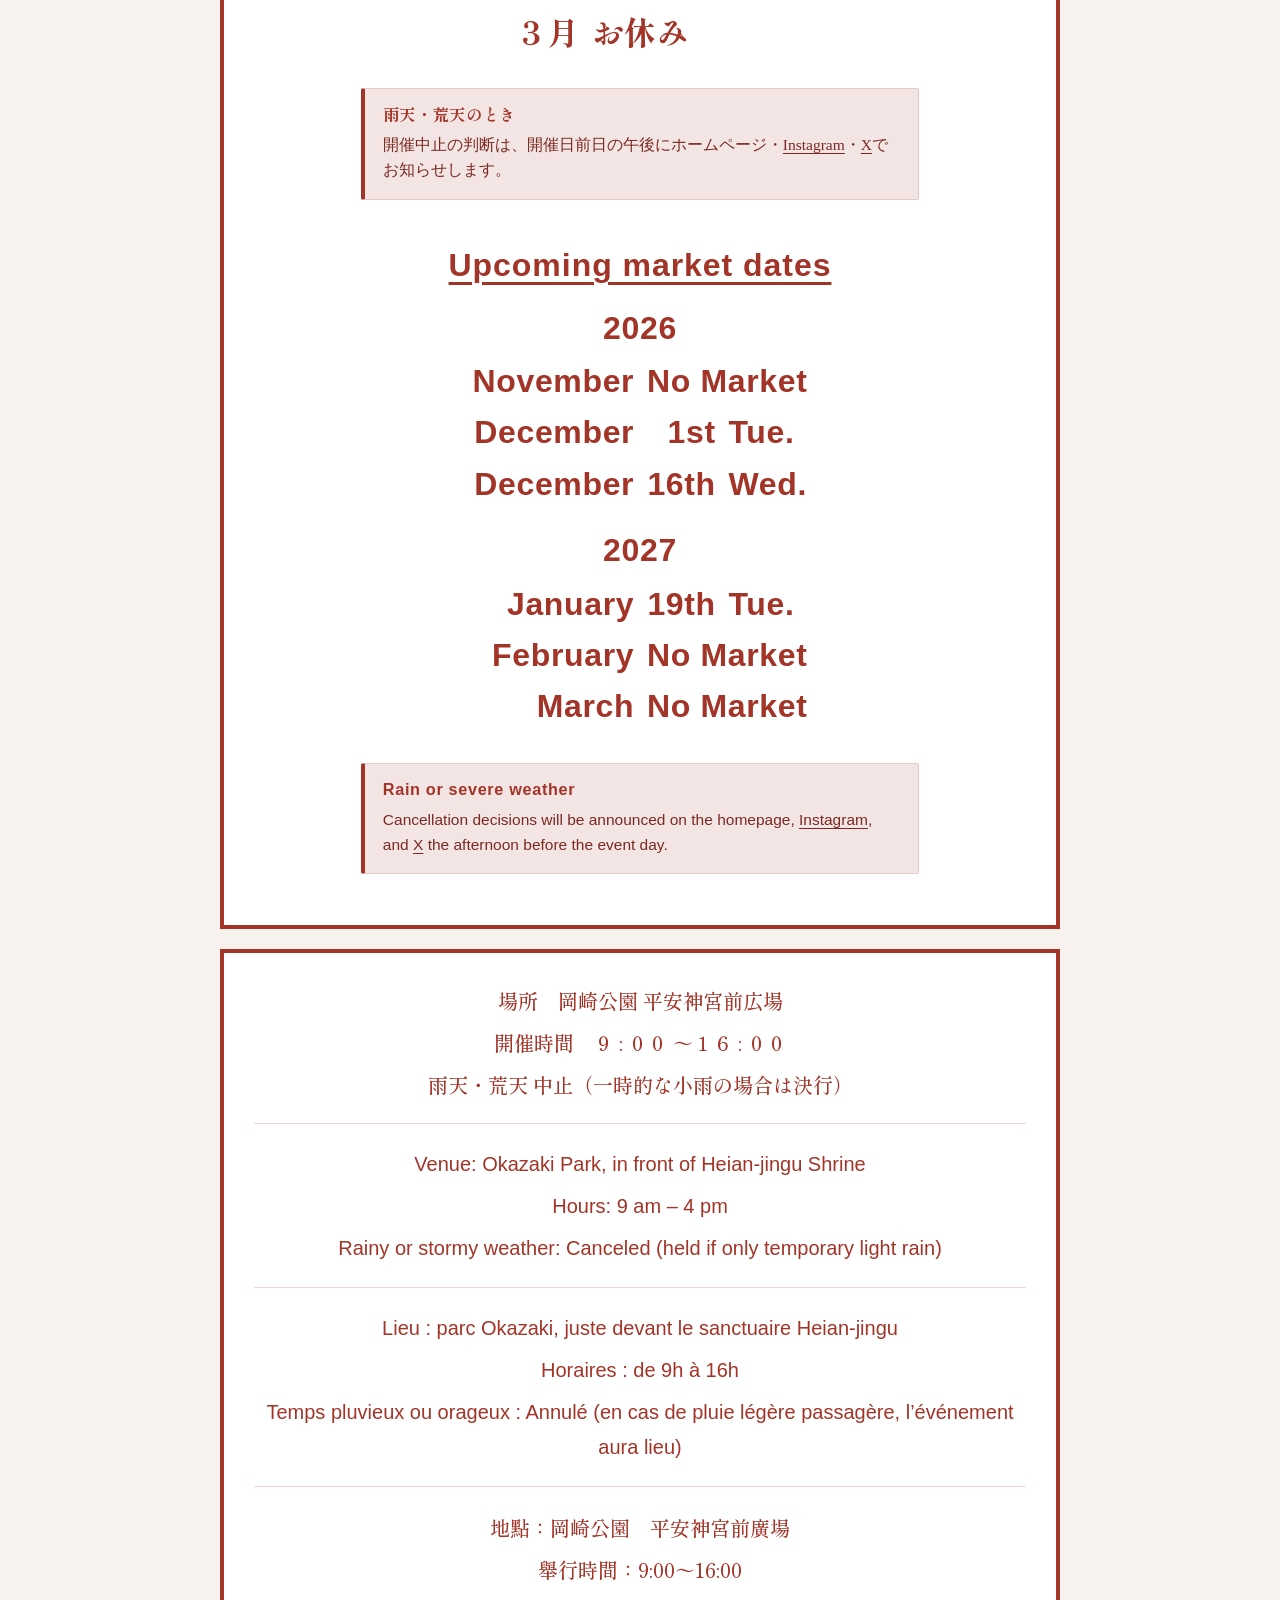
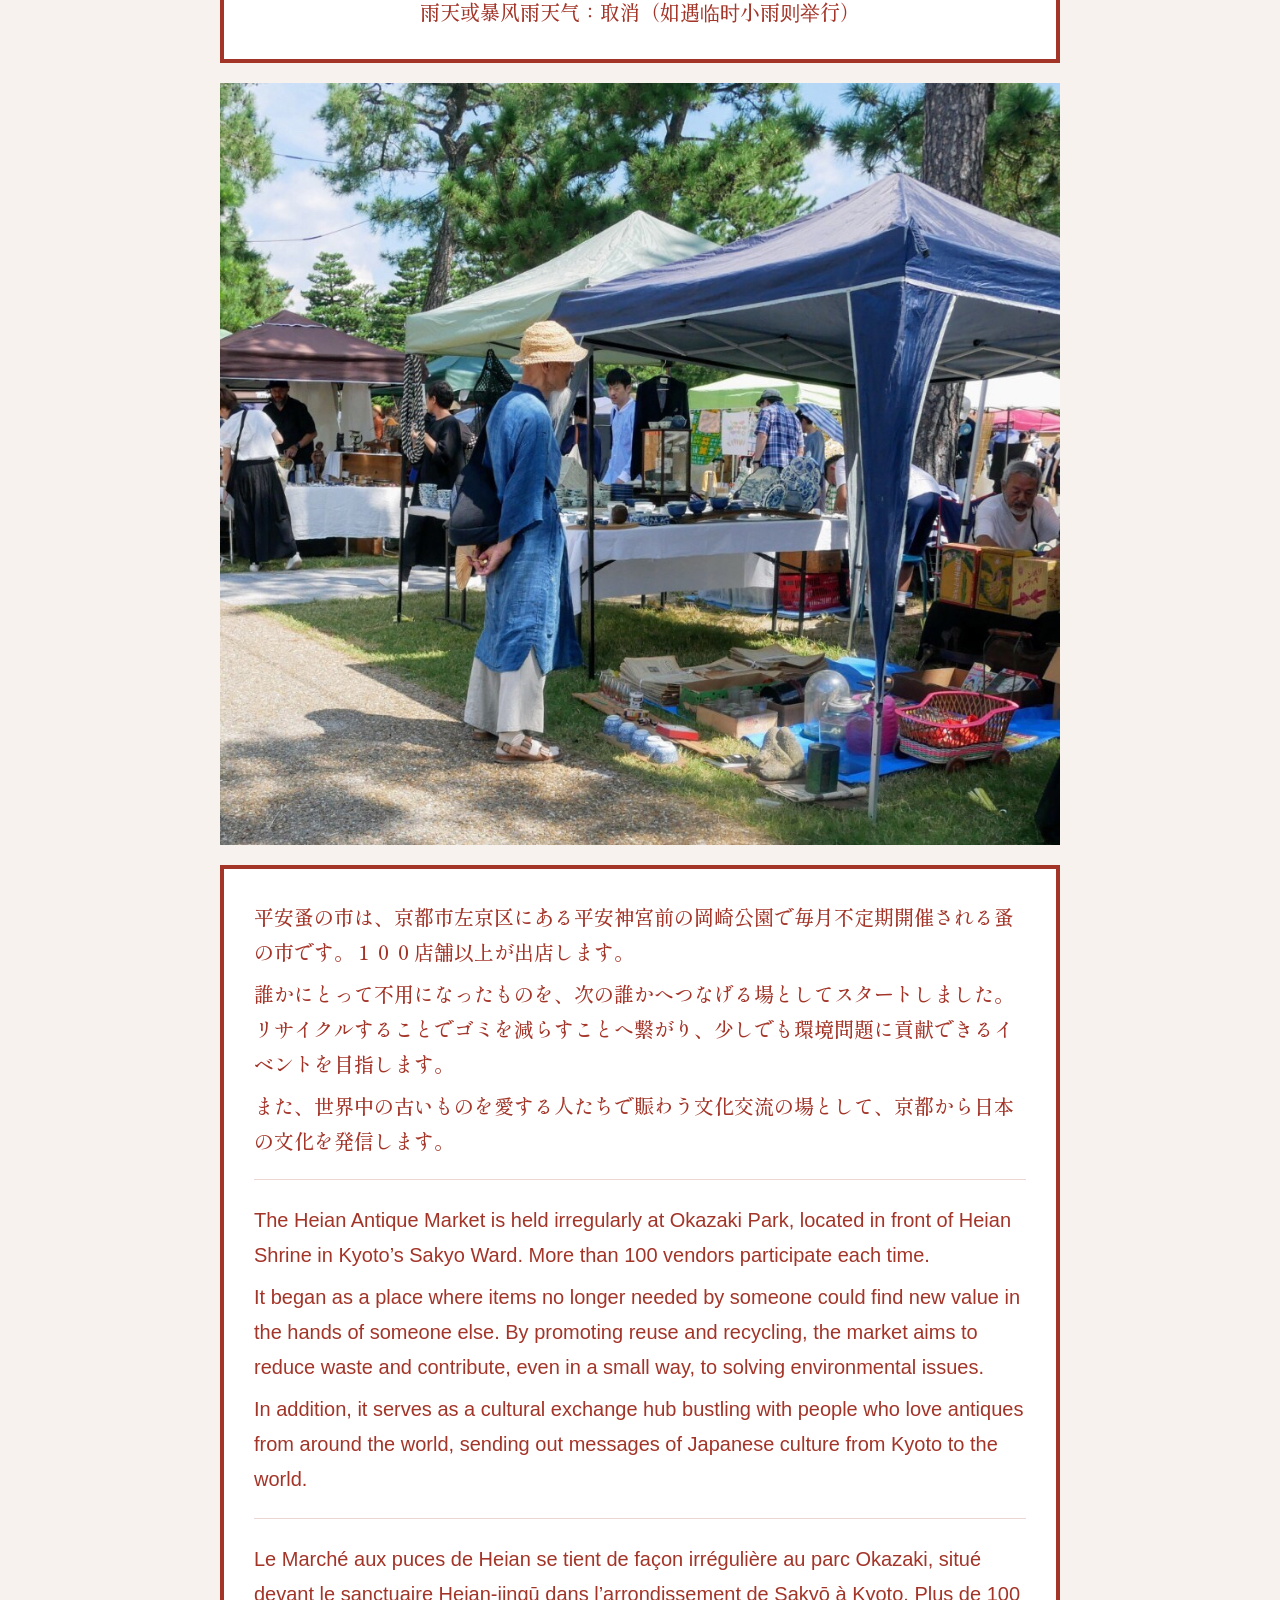
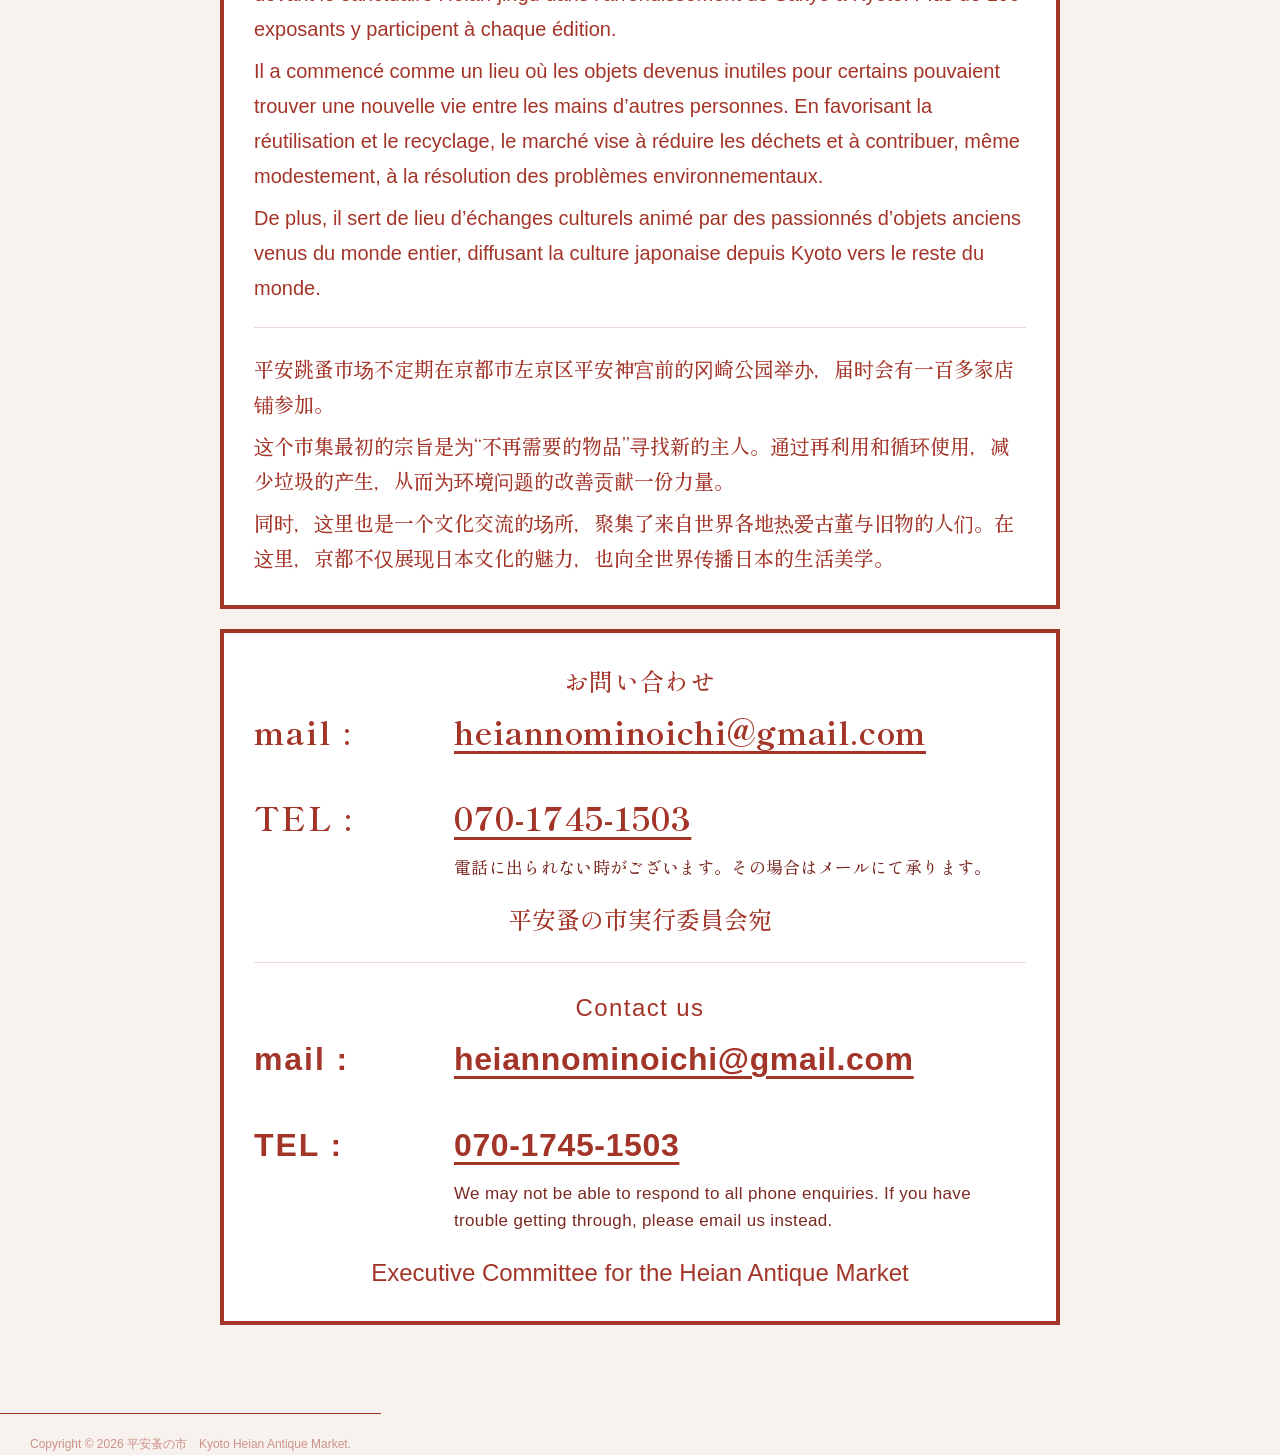
==== commit 9e362a91: "Unify HOME typography: Mincho for CJK, Helvetica for Latin. Co-authored-by: Cursor <cursoragent@curs" ====
--- a/index.html
+++ b/index.html
@@ -61,8 +61,8 @@
     <div class="block__outer"><div class="block-type--text"><div class="block-mode--not-main">
       <div class="block__outer block__outer--base u-clr-area"><div class="block"><div class="block__inner">
         <div class="block-txt txt txt--s u-txt-clr u-bdr-clr u-font">
-          <h2 class="schedule-heading">開催予定日</h2>
-          <div class="schedule-list" role="list">
+          <h2 class="schedule-heading home-lang--ja" lang="ja">開催予定日</h2>
+          <div class="schedule-list home-lang--ja" lang="ja" role="list">
             <p class="schedule-year-band" role="presentation">２０２６年</p>
             <div class="schedule-row" role="listitem"><span class="schedule-month">１１月</span><span class="schedule-day schedule-day--off">お休み</span></div>
             <div class="schedule-row" role="listitem"><span class="schedule-month">１２月</span><span class="schedule-day">１日</span><span class="schedule-wday">（火）</span></div>
@@ -72,13 +72,13 @@
             <div class="schedule-row" role="listitem"><span class="schedule-month">２月</span><span class="schedule-day schedule-day--off">お休み</span></div>
             <div class="schedule-row" role="listitem"><span class="schedule-month">３月</span><span class="schedule-day schedule-day--off">お休み</span></div>
           </div>
-          <aside class="schedule-note" aria-label="雨天・荒天について">
+          <aside class="schedule-note home-lang--ja" lang="ja" aria-label="雨天・荒天について">
             <p class="schedule-note__label">雨天・荒天のとき</p>
             <p class="schedule-note__body">開催中止の判断は、開催日前日の午後にホームページ・<a class="u-lnk-clr" href="https://www.instagram.com/heiannominoichi/" target="_blank" rel="noopener">Instagram</a>・<a class="u-lnk-clr" href="https://x.com/heiannominoichi" target="_blank" rel="noopener">X</a>でお知らせします。</p>
           </aside>
 
-          <h2 class="schedule-heading schedule-heading--en">Upcoming market dates</h2>
-          <div class="schedule-list schedule-list--en" role="list">
+          <h2 class="schedule-heading schedule-heading--en home-lang--en" lang="en">Upcoming market dates</h2>
+          <div class="schedule-list schedule-list--en home-lang--en" lang="en" role="list">
             <p class="schedule-year-band" role="presentation">2026</p>
             <div class="schedule-row" role="listitem"><span class="schedule-month">November</span><span class="schedule-day schedule-day--off">No Market</span></div>
             <div class="schedule-row" role="listitem"><span class="schedule-month">December</span><span class="schedule-day">1st</span><span class="schedule-wday">Tue.</span></div>
@@ -88,7 +88,7 @@
             <div class="schedule-row" role="listitem"><span class="schedule-month">February</span><span class="schedule-day schedule-day--off">No Market</span></div>
             <div class="schedule-row" role="listitem"><span class="schedule-month">March</span><span class="schedule-day schedule-day--off">No Market</span></div>
           </div>
-          <aside class="schedule-note" aria-label="Rain or severe weather">
+          <aside class="schedule-note home-lang--en" lang="en" aria-label="Rain or severe weather">
             <p class="schedule-note__label">Rain or severe weather</p>
             <p class="schedule-note__body">Cancellation decisions will be announced on the homepage, <a class="u-lnk-clr" href="https://www.instagram.com/heiannominoichi/" target="_blank" rel="noopener">Instagram</a>, and <a class="u-lnk-clr" href="https://x.com/heiannominoichi" target="_blank" rel="noopener">X</a> the afternoon before the event day.</p>
           </aside>
@@ -105,22 +105,22 @@
       <div class="block__outer block__outer--base u-clr-area"><div class="block"><div class="block__inner">
         <div class="block-txt txt txt--s u-txt-clr u-bdr-clr u-font">
           <div class="home-venue">
-            <div class="home-venue__lang">
+            <div class="home-venue__lang home-lang--ja" lang="ja">
               <p>場所　岡崎公園 平安神宮前広場</p>
               <p>開催時間　９ : ００ 〜１６ : ００</p>
               <p>雨天・荒天 中止（一時的な小雨の場合は決行）</p>
             </div>
-            <div class="home-venue__lang">
+            <div class="home-venue__lang home-lang--en" lang="en">
               <p>Venue: Okazaki Park, in front of Heian-jingu Shrine</p>
               <p>Hours: 9 am – 4 pm</p>
               <p>Rainy or stormy weather: Canceled (held if only temporary light rain)</p>
             </div>
-            <div class="home-venue__lang">
+            <div class="home-venue__lang home-lang--fr" lang="fr">
               <p>Lieu : parc Okazaki, juste devant le sanctuaire Heian-jingu</p>
               <p>Horaires : de 9h à 16h</p>
               <p>Temps pluvieux ou orageux : Annulé (en cas de pluie légère passagère, l’événement aura lieu)</p>
             </div>
-            <div class="home-venue__lang">
+            <div class="home-venue__lang home-lang--zh" lang="zh-Hans">
               <p>地點：岡崎公園　平安神宮前廣場</p>
               <p>舉行時間：9:00〜16:00</p>
               <p>雨天或暴风雨天气：取消（如遇临时小雨则举行）</p>
@@ -148,22 +148,22 @@
       <div class="block__outer block__outer--base u-clr-area"><div class="block"><div class="block__inner">
         <div class="block-txt txt txt--s u-txt-clr u-bdr-clr u-font">
           <div class="home-about">
-            <div class="home-about__lang">
+            <div class="home-about__lang home-lang--ja" lang="ja">
               <p>平安蚤の市は、京都市左京区にある平安神宮前の岡崎公園で毎月不定期開催される蚤の市です。１００店舗以上が出店します。</p>
               <p>誰かにとって不用になったものを、次の誰かへつなげる場としてスタートしました。リサイクルすることでゴミを減らすことへ繋がり、少しでも環境問題に貢献できるイベントを目指します。</p>
               <p>また、世界中の古いものを愛する人たちで賑わう文化交流の場として、京都から日本の文化を発信します。</p>
             </div>
-            <div class="home-about__lang">
+            <div class="home-about__lang home-lang--en" lang="en">
               <p>The Heian Antique Market is held irregularly at Okazaki Park, located in front of Heian Shrine in Kyoto’s Sakyo Ward. More than 100 vendors participate each time.</p>
               <p>It began as a place where items no longer needed by someone could find new value in the hands of someone else. By promoting reuse and recycling, the market aims to reduce waste and contribute, even in a small way, to solving environmental issues.</p>
               <p>In addition, it serves as a cultural exchange hub bustling with people who love antiques from around the world, sending out messages of Japanese culture from Kyoto to the world.</p>
             </div>
-            <div class="home-about__lang">
+            <div class="home-about__lang home-lang--fr" lang="fr">
               <p>Le Marché aux puces de Heian se tient de façon irrégulière au parc Okazaki, situé devant le sanctuaire Heian-jingū dans l’arrondissement de Sakyō à Kyoto. Plus de 100 exposants y participent à chaque édition.</p>
               <p>Il a commencé comme un lieu où les objets devenus inutiles pour certains pouvaient trouver une nouvelle vie entre les mains d’autres personnes. En favorisant la réutilisation et le recyclage, le marché vise à réduire les déchets et à contribuer, même modestement, à la résolution des problèmes environnementaux.</p>
               <p>De plus, il sert de lieu d’échanges culturels animé par des passionnés d’objets anciens venus du monde entier, diffusant la culture japonaise depuis Kyoto vers le reste du monde.</p>
             </div>
-            <div class="home-about__lang">
+            <div class="home-about__lang home-lang--zh" lang="zh-Hans">
               <p>平安跳蚤市场不定期在京都市左京区平安神宫前的冈崎公园举办，届时会有一百多家店铺参加。</p>
               <p>这个市集最初的宗旨是为“不再需要的物品”寻找新的主人。通过再利用和循环使用，减少垃圾的产生，从而为环境问题的改善贡献一份力量。</p>
               <p>同时，这里也是一个文化交流的场所，聚集了来自世界各地热爱古董与旧物的人们。在这里，京都不仅展现日本文化的魅力，也向全世界传播日本的生活美学。</p>
@@ -182,7 +182,7 @@
       <div class="block__outer block__outer--base u-clr-area"><div class="block"><div class="block__inner">
         <div class="block-txt txt txt--s u-txt-clr u-bdr-clr u-font">
           <div class="home-contact">
-            <div class="home-contact__lang">
+            <div class="home-contact__lang home-lang--ja" lang="ja">
               <p class="home-contact__title">お問い合わせ</p>
               <div class="home-contact__rows">
                 <div class="home-contact__row">
@@ -199,7 +199,7 @@
               </div>
               <p class="home-contact__org">平安蚤の市実行委員会宛</p>
             </div>
-            <div class="home-contact__lang">
+            <div class="home-contact__lang home-lang--en" lang="en">
               <p class="home-contact__title">Contact us</p>
               <div class="home-contact__rows">
                 <div class="home-contact__row">
--- a/assets/local.css
+++ b/assets/local.css
@@ -983,18 +983,11 @@
 .txt .schedule-heading--en,
 .schedule-heading--en {
   margin-top: 1.35em !important;
-  font-family: var(--home-latin) !important;
   letter-spacing: 0.03em;
 }
 .txt .schedule-list--en,
 .schedule-list--en {
-  font-family: var(--home-latin) !important;
   letter-spacing: 0.02em;
-}
-/* 英語の雨天注記（英スケジュールの直後） */
-.txt .schedule-list--en ~ .schedule-note,
-.schedule-list--en ~ .schedule-note {
-  font-family: var(--home-latin) !important;
 }
 @media only screen and (max-width: 800px) {
   .txt .schedule-heading,
@@ -1014,19 +1007,24 @@
   font-weight: 500 !important;
   color: inherit !important;
 }
-/* 2段目=英語 · 3段目=仏語 → 英題と同じ Helvetica（和・中は明朝のまま） */
-.txt .home-venue__lang:nth-child(2),
-.home-venue__lang:nth-child(2),
-.txt .home-venue__lang:nth-child(3),
-.home-venue__lang:nth-child(3),
-.txt .home-about__lang:nth-child(2),
-.home-about__lang:nth-child(2),
-.txt .home-about__lang:nth-child(3),
-.home-about__lang:nth-child(3),
-.txt .home-contact__lang:nth-child(2),
-.home-contact__lang:nth-child(2),
-.txt .home-contact__lang:nth-child(3),
-.home-contact__lang:nth-child(3) {
+
+/* HOME 第三案: 和・中 = 明朝 / 英・仏 = Helvetica（英題と統一）
+   キービジュアルは .home-page の外 → .keyvisual__title-* でも指定 */
+.home-page .home-lang--ja,
+.home-page .home-lang--zh,
+.home-page .next-event__label,
+.home-page .next-event__date:not(.next-event__date--en),
+.home-page .schedule-heading:not(.schedule-heading--en),
+.home-page .schedule-list:not(.schedule-list--en),
+.keyvisual__title-ja {
+  font-family: var(--home-mincho) !important;
+}
+.home-page .home-lang--en,
+.home-page .home-lang--fr,
+.home-page .next-event__date--en,
+.home-page .schedule-heading--en,
+.home-page .schedule-list--en,
+.keyvisual__title-en {
   font-family: var(--home-latin) !important;
 }
 .txt .home-venue__lang,
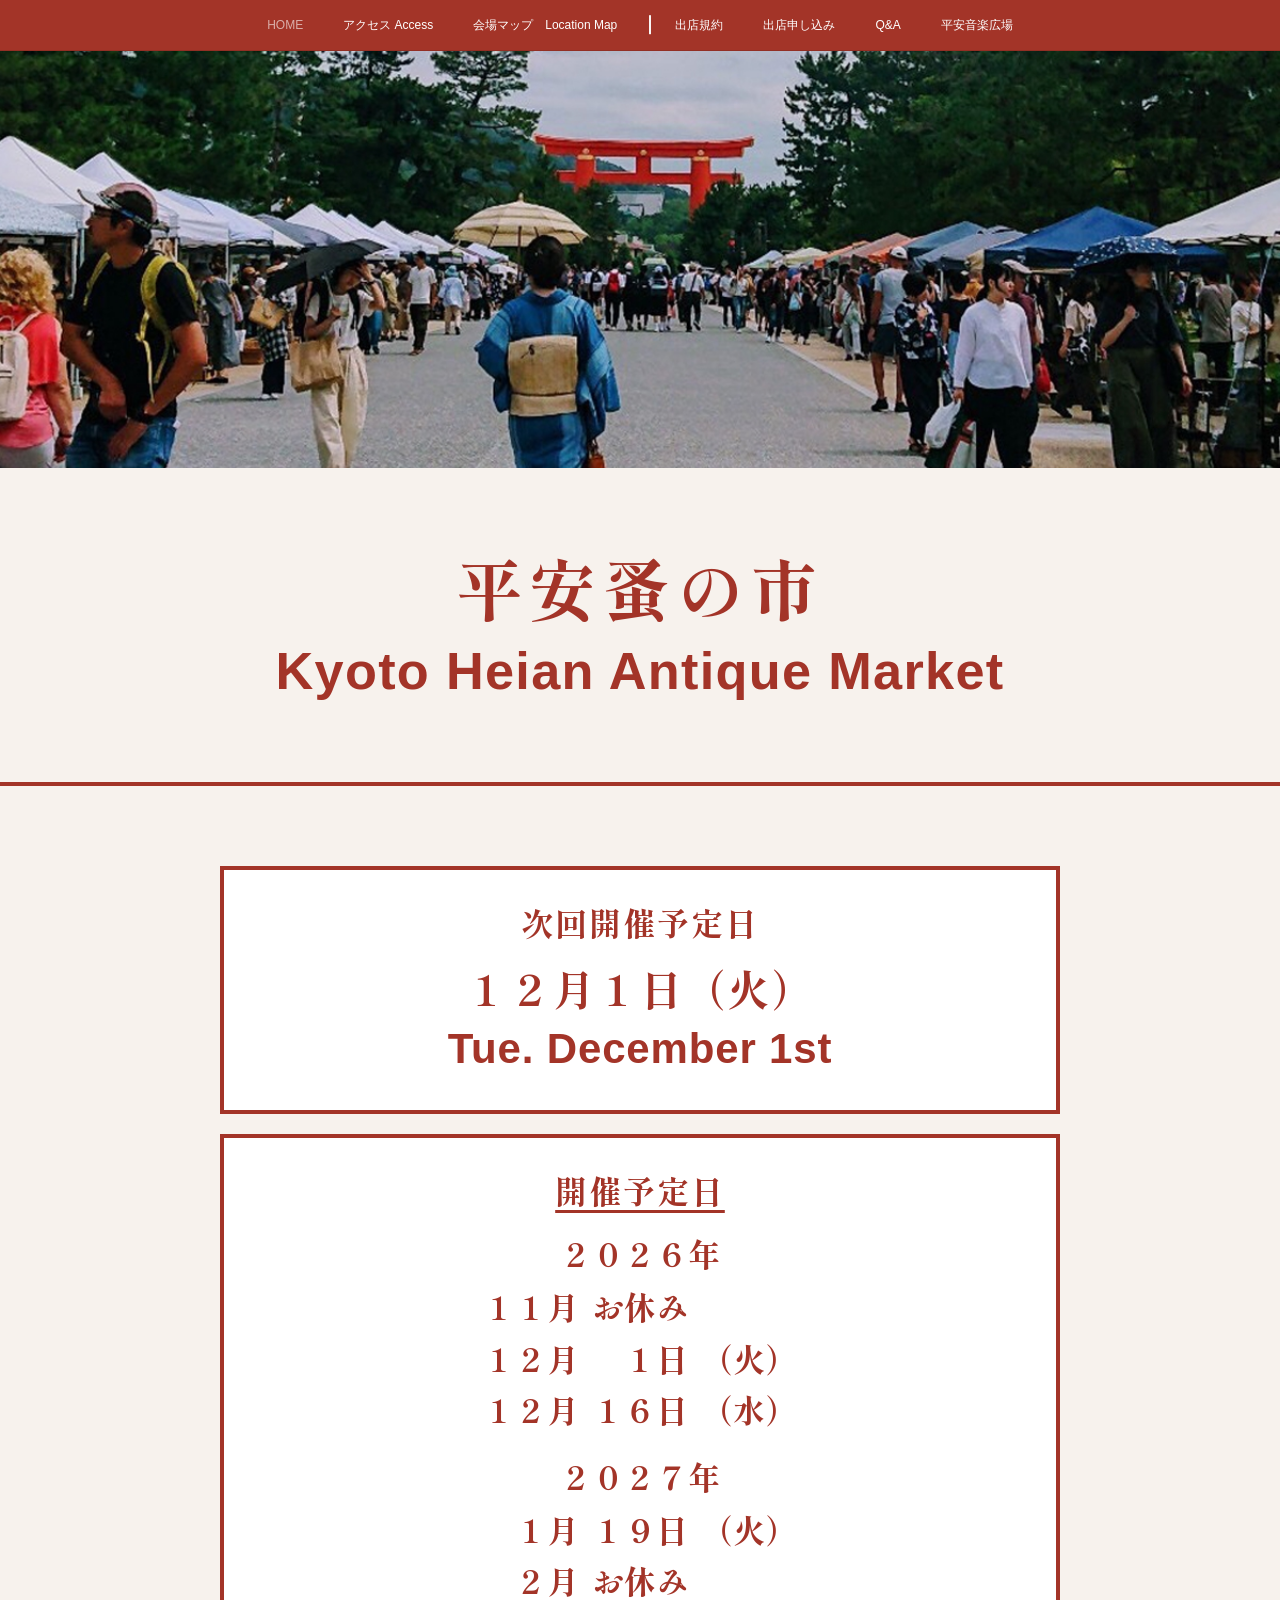
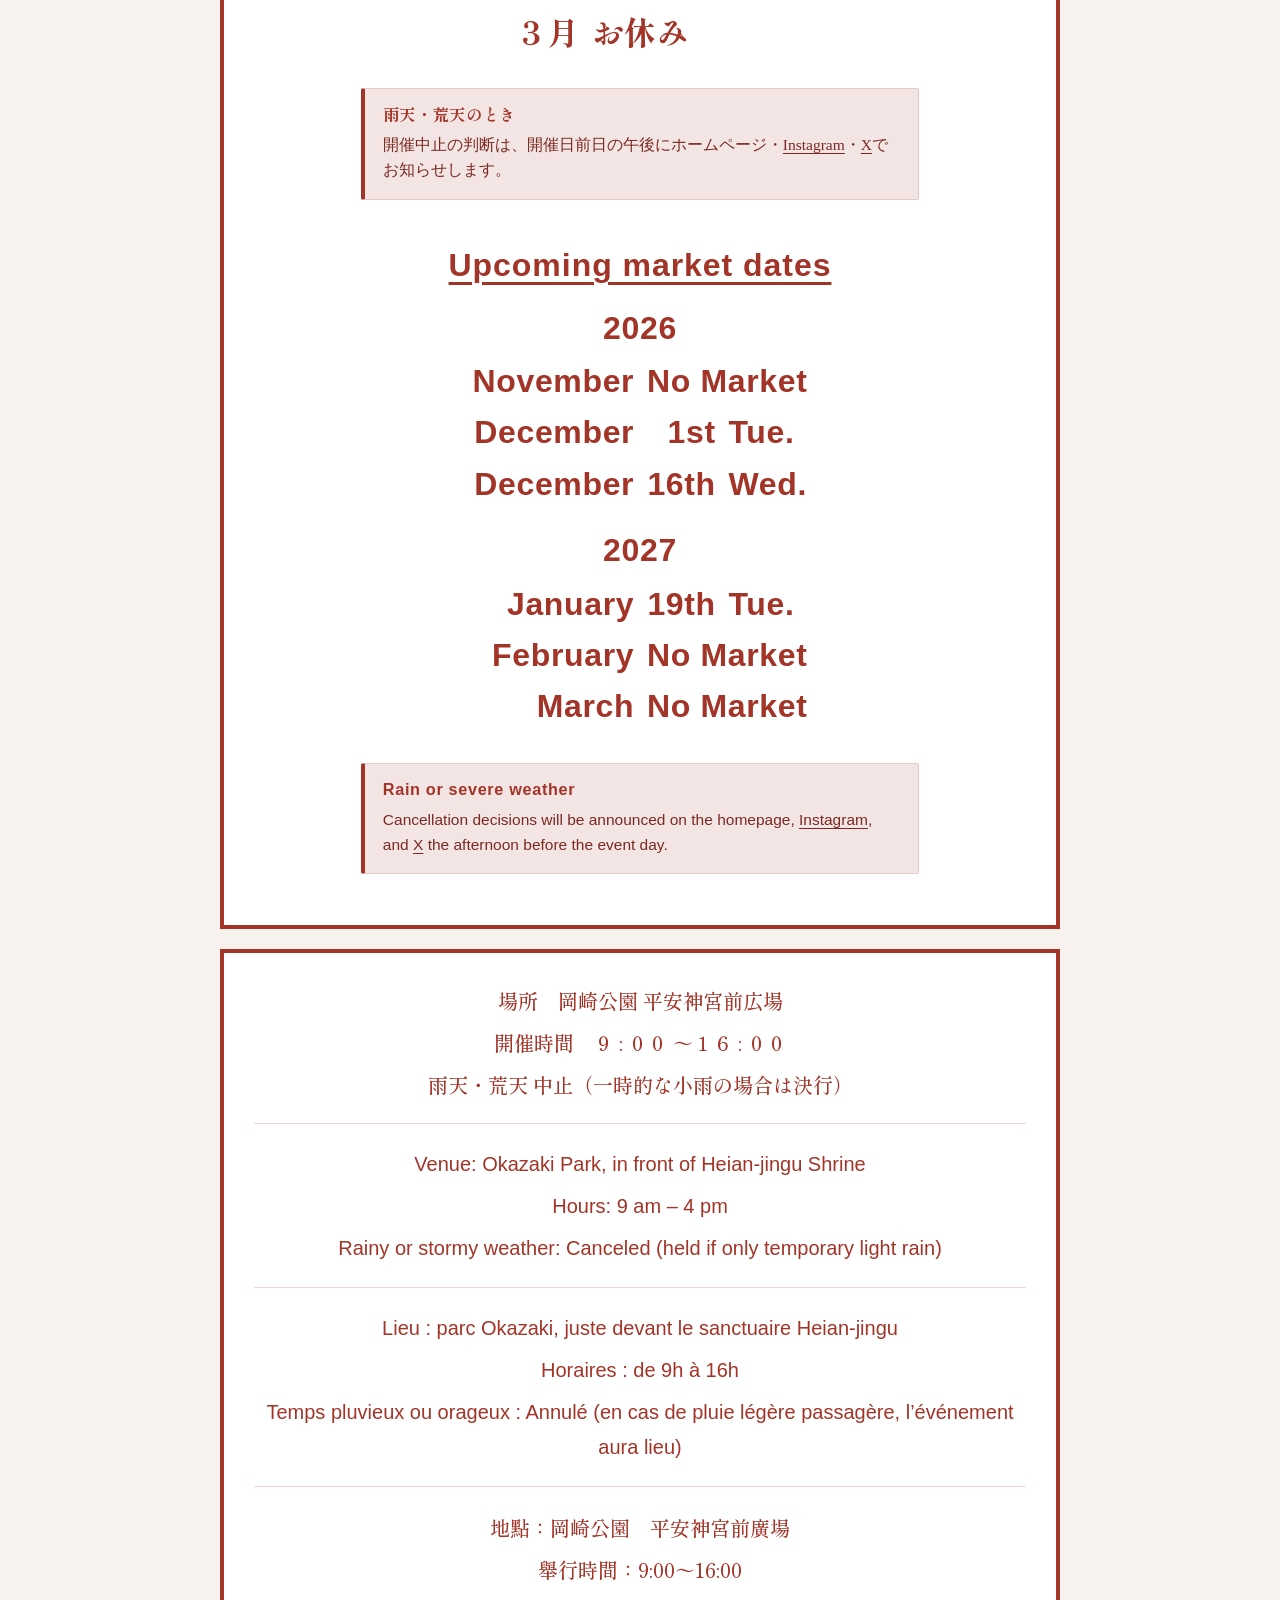
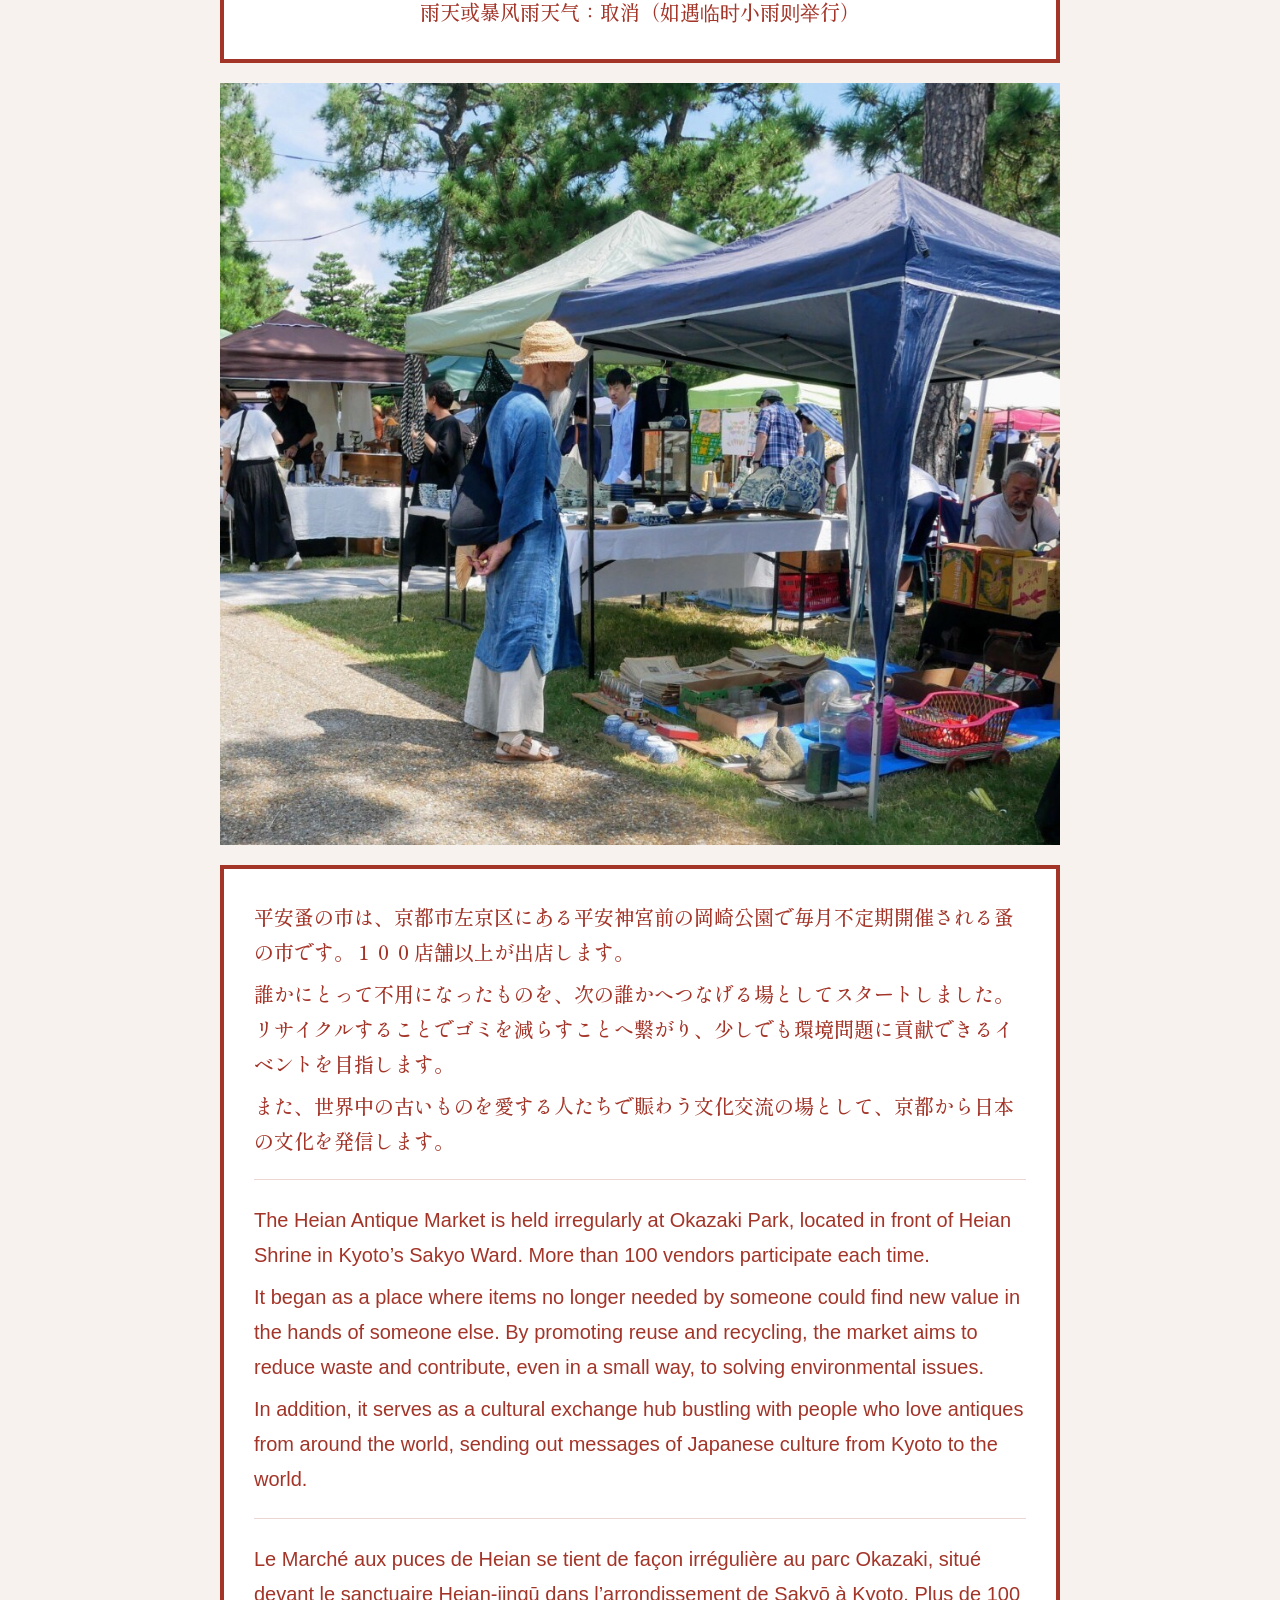
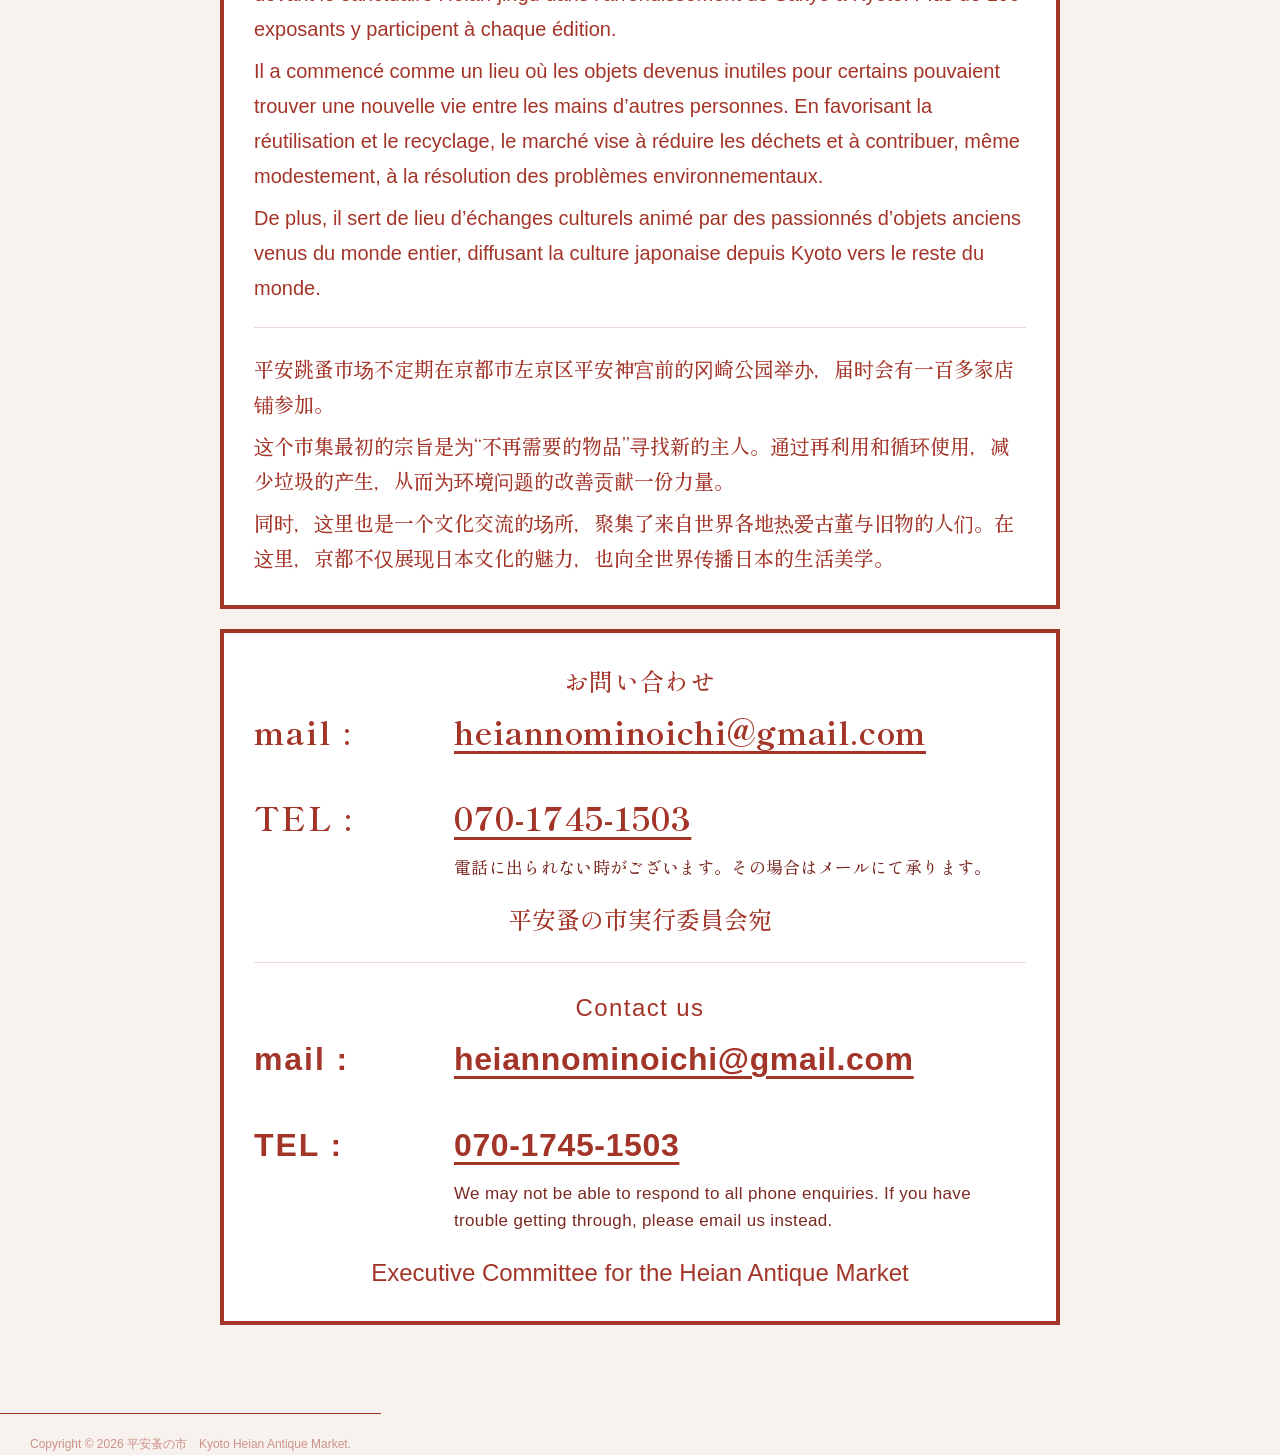
==== commit fbad0bc2: "Add a white nav divider after Location Map for visitor vs vendor pages. Co-authored-by: Cursor <curs" ====
--- a/index.html
+++ b/index.html
@@ -22,7 +22,7 @@
   <input type="checkbox" id="header-switch" class="common-header__switch"/>
   <div class="common-header">
     <div class="common-header__inner js-nav-overflow-criterion">
-      <ul class="common-header__nav common-header-nav"><li class="common-header-nav__item js-nav-item common-header-nav__item--active"><a class="u-nav-clr" href="index.html">HOME</a></li><li class="common-header-nav__item js-nav-item"><a class="u-nav-clr" href="access.html">アクセス Access</a></li><li class="common-header-nav__item js-nav-item"><a class="u-nav-clr" href="map.html">会場マップ　Location Map</a></li><li class="common-header-nav__item js-nav-item"><a class="u-nav-clr" href="rules.html">出店規約</a></li><li class="common-header-nav__item js-nav-item"><a class="u-nav-clr" href="apply.html">出店申し込み</a></li><li class="common-header-nav__item js-nav-item"><a class="u-nav-clr" href="qa.html">Q&amp;A</a></li><li class="common-header-nav__item js-nav-item"><a class="u-nav-clr" href="music.html">平安音楽広場</a></li></ul>
+      <ul class="common-header__nav common-header-nav"><li class="common-header-nav__item js-nav-item common-header-nav__item--active"><a class="u-nav-clr" href="index.html">HOME</a></li><li class="common-header-nav__item js-nav-item"><a class="u-nav-clr" href="access.html">アクセス Access</a></li><li class="common-header-nav__item js-nav-item common-header-nav__item--visitor-end"><a class="u-nav-clr" href="map.html">会場マップ　Location Map</a></li><li class="common-header-nav__item js-nav-item"><a class="u-nav-clr" href="rules.html">出店規約</a></li><li class="common-header-nav__item js-nav-item"><a class="u-nav-clr" href="apply.html">出店申し込み</a></li><li class="common-header-nav__item js-nav-item"><a class="u-nav-clr" href="qa.html">Q&amp;A</a></li><li class="common-header-nav__item js-nav-item"><a class="u-nav-clr" href="music.html">平安音楽広場</a></li></ul>
     </div>
     <label class="common-header__more u-nav-bdr-clr" for="header-switch"><span class="u-nav-bdr-clr"><span class="u-nav-bdr-clr"><span class="u-nav-bdr-clr"></span></span></span></label>
   </div>
--- a/assets/local.css
+++ b/assets/local.css
@@ -58,6 +58,25 @@
 .page__outer, .page__inner { min-height: 100vh; }
 .common-header__nav { flex-wrap: wrap; }
 .common-header-nav__item a { white-space: nowrap; }
+
+/* 来場者向け（〜会場マップ）｜出店者向け（規約〜）の区切り */
+.common-header-nav__item--visitor-end {
+  position: relative;
+  margin-right: 0.35em !important;
+  padding-right: 0.95em !important;
+}
+.common-header-nav__item--visitor-end::after {
+  content: "";
+  position: absolute;
+  top: 50%;
+  right: 0;
+  transform: translateY(-50%);
+  width: 1.5px;
+  height: 1.4em;
+  background: #ffffff;
+  opacity: 0.95;
+  pointer-events: none;
+}
 .block-txt img, .img img, .img__item--fit img { max-width: 100%; height: auto; }
 .btn__item { text-decoration: none; }
 
@@ -186,6 +205,15 @@
   }
   .common-header__nav .common-header-nav__item:last-child {
     border-bottom: none;
+  }
+  /* スマホ：縦並びなので会場マップの下を白い区切り線に */
+  .common-header__nav .common-header-nav__item--visitor-end {
+    margin-right: 0 !important;
+    padding-right: 0 !important;
+    border-bottom: 2px solid rgba(255, 255, 255, 0.9) !important;
+  }
+  .common-header__nav .common-header-nav__item--visitor-end::after {
+    display: none;
   }
   .common-header-nav__item > a,
   .common-header-nav__item a {
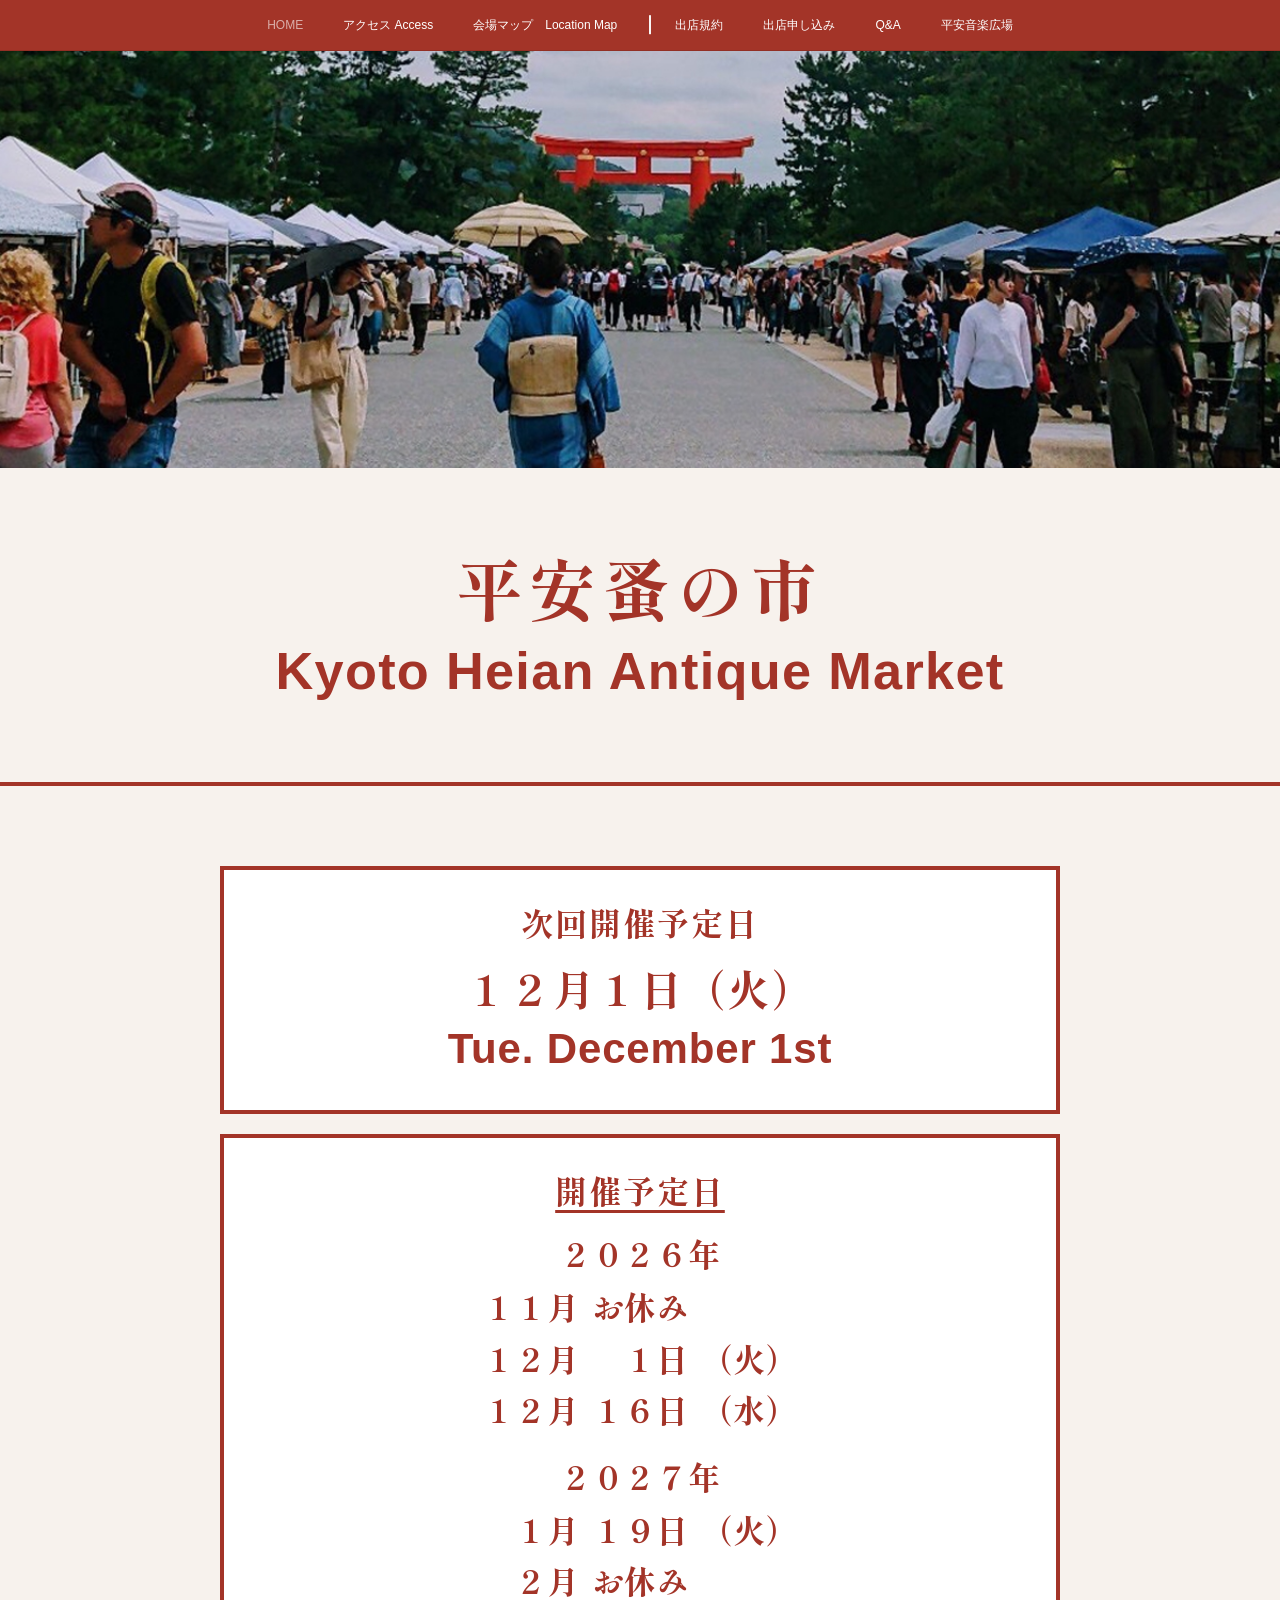
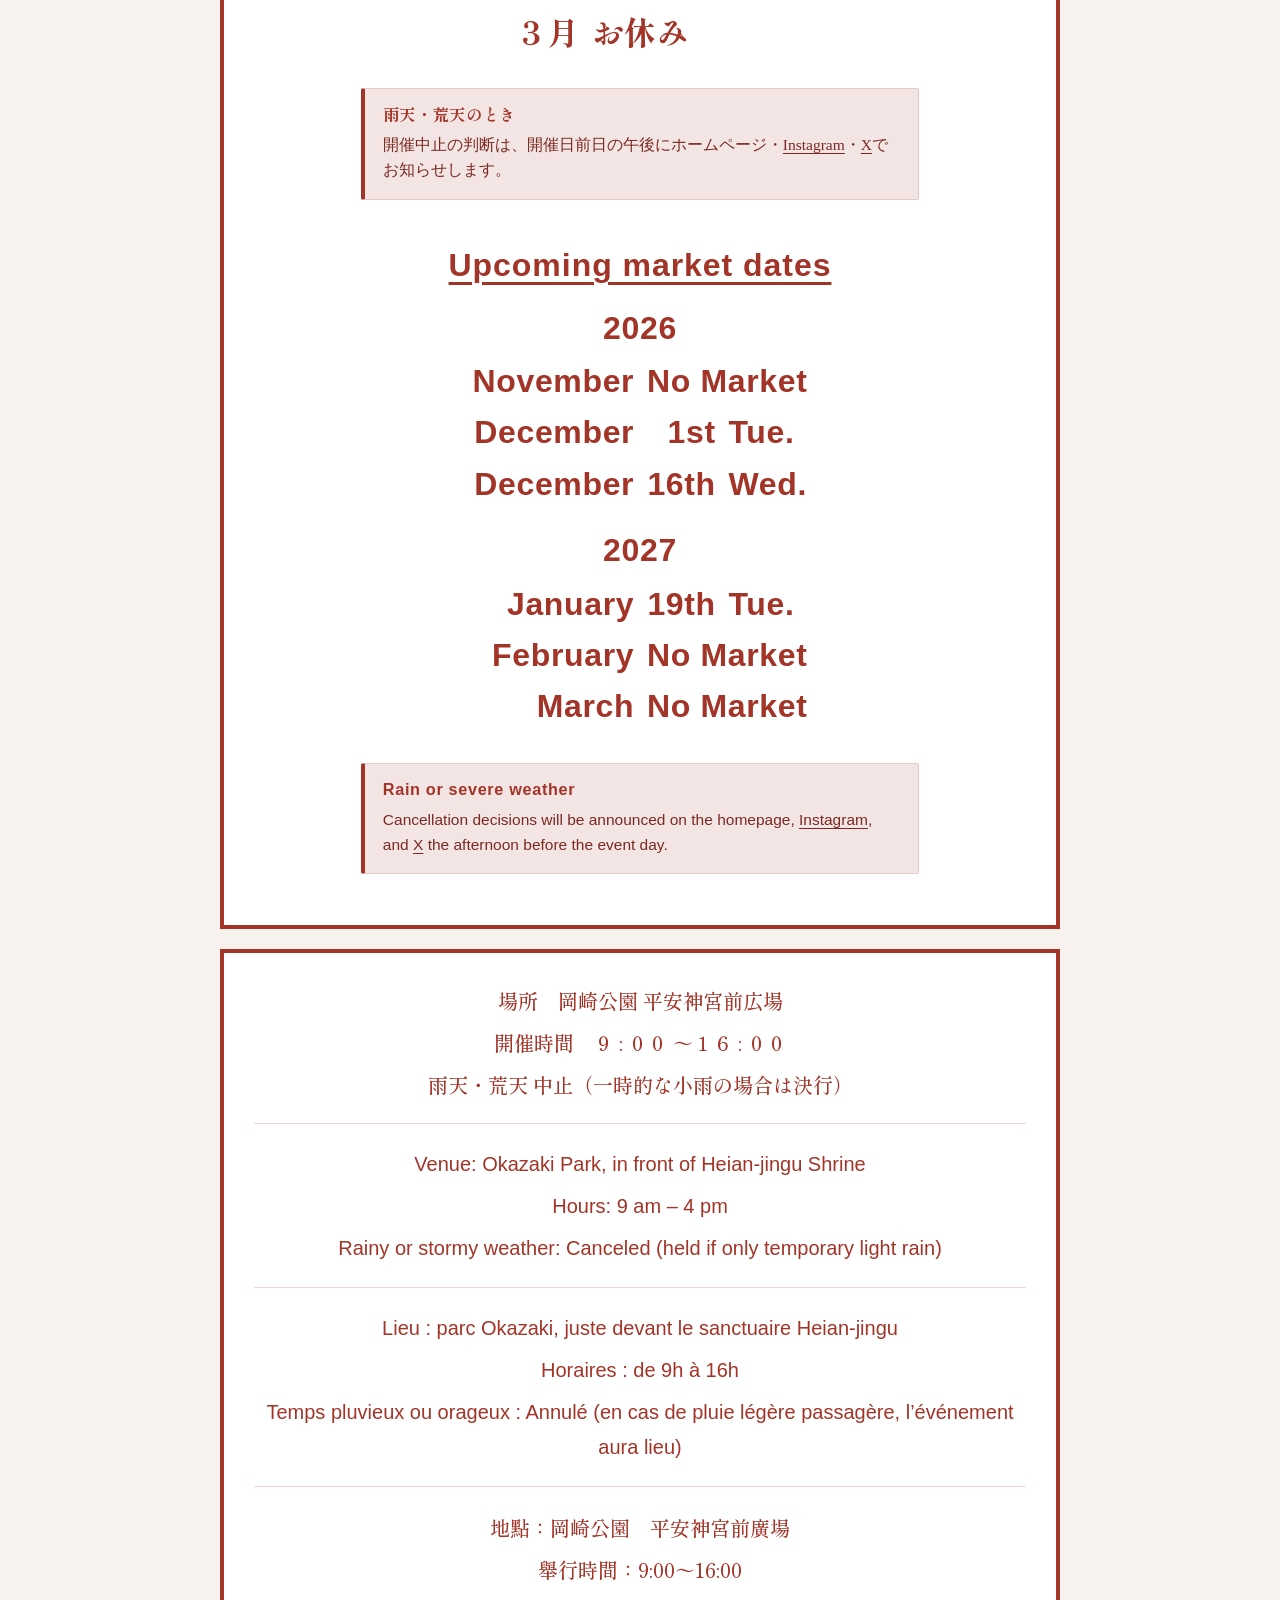
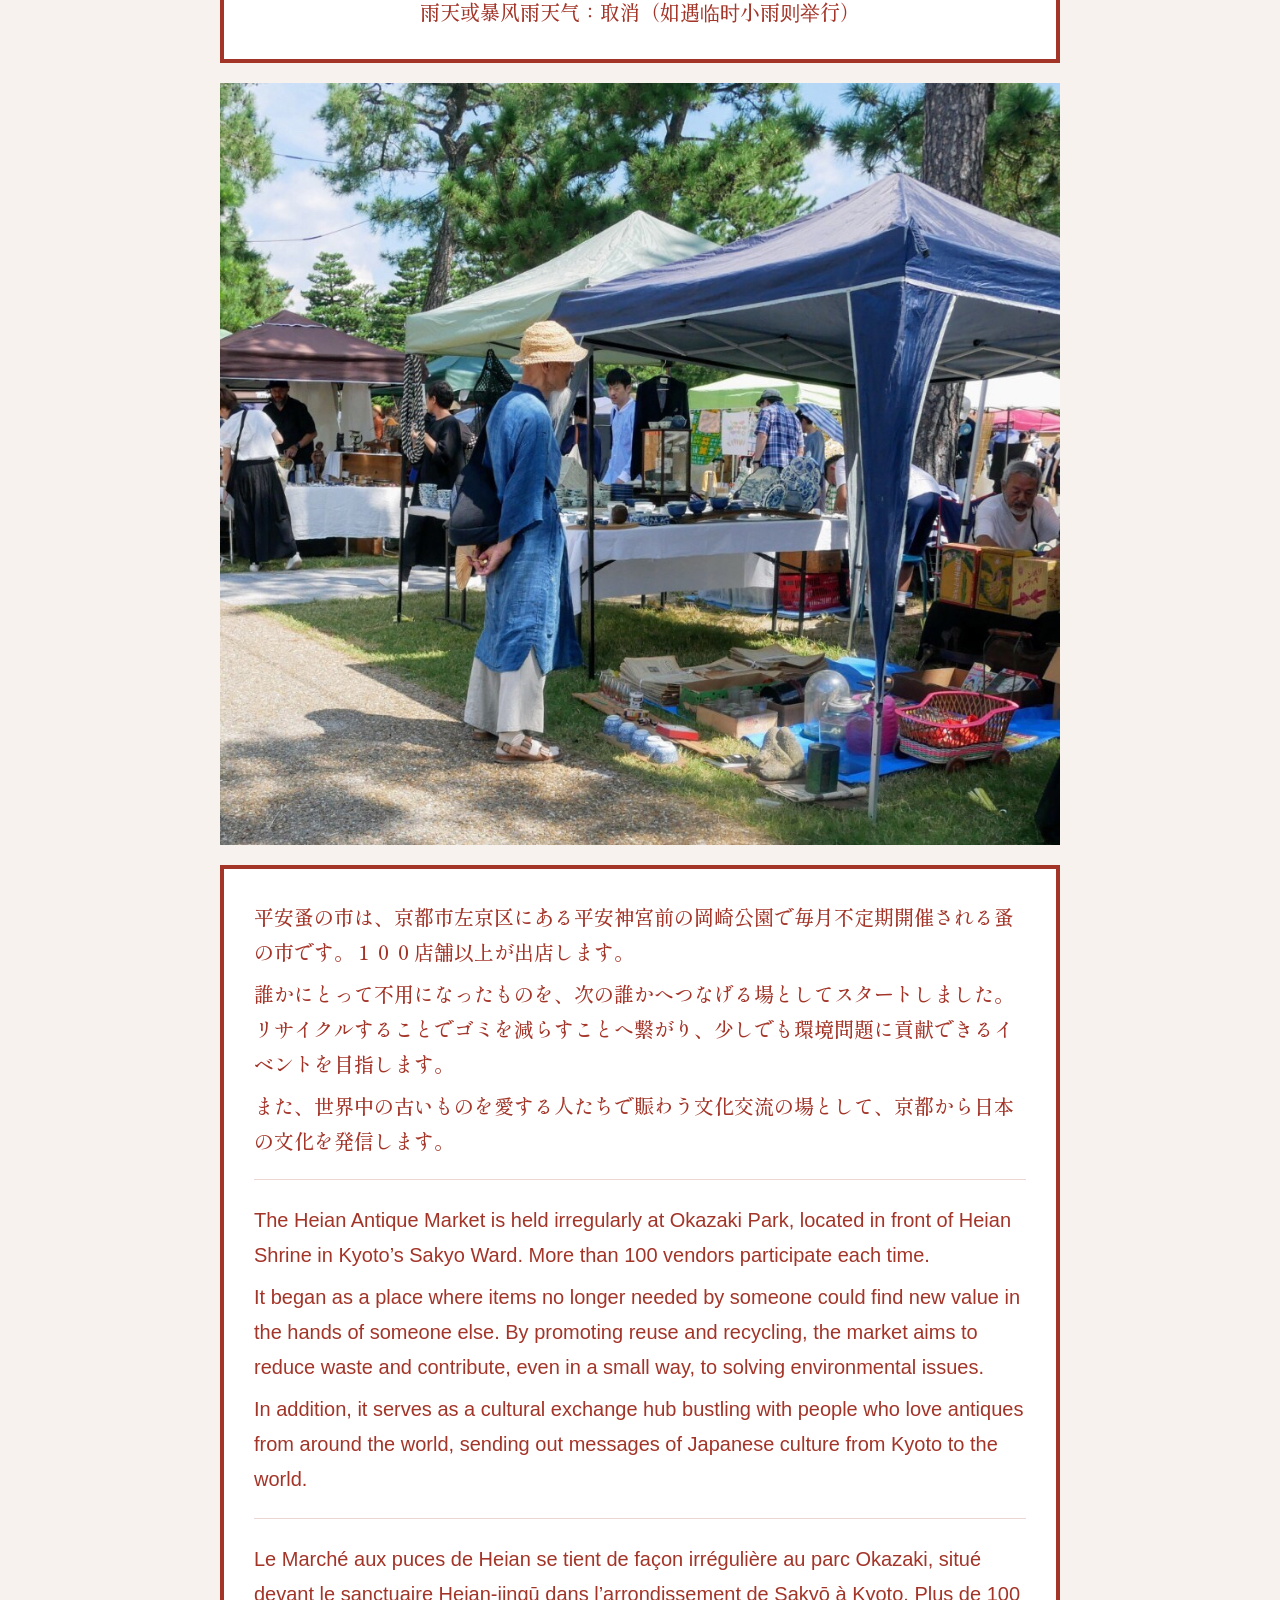
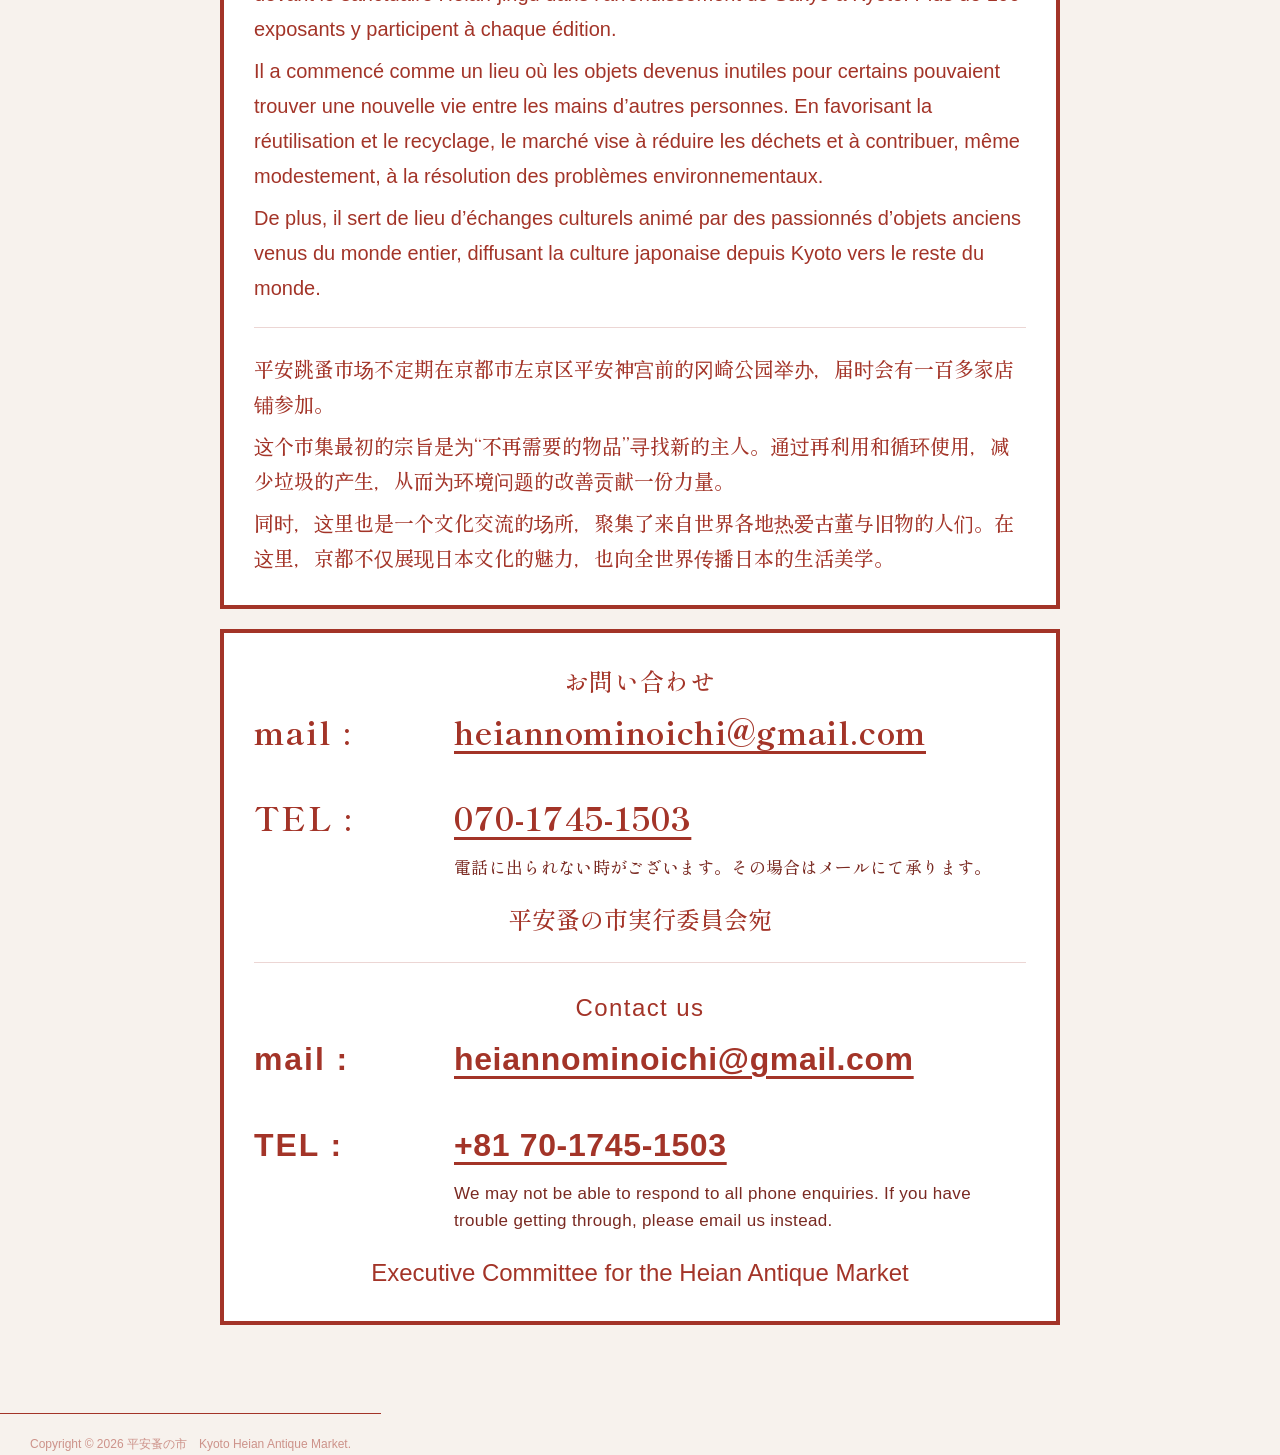
==== commit 21a76153: "Show the English contact phone number in +81 international format. Co-authored-by: Cursor <cursorage" ====
--- a/index.html
+++ b/index.html
@@ -209,7 +209,7 @@
                 <div class="home-contact__row">
                   <span class="home-contact__key">TEL</span>
                   <span class="home-contact__val">
-                    <a class="u-lnk-clr" href="tel:07017451503">070-1745-1503</a>
+                    <a class="u-lnk-clr" href="tel:+817017451503">+81 70-1745-1503</a>
                     <span class="home-contact__note">We may not be able to respond to all phone enquiries. If you have trouble getting through, please email us instead.</span>
                   </span>
                 </div>
--- a/assets/local.css
+++ b/assets/local.css
@@ -578,6 +578,28 @@
   max-width: 100%;
   height: auto;
 }
+/* 会場マップ: Google衛星の埋め込み */
+.map-figure--embed {
+  position: relative;
+  width: 100%;
+  height: 0;
+  padding-bottom: 65%;
+  overflow: hidden;
+  background: #e8e4df;
+}
+.map-figure--embed iframe {
+  position: absolute;
+  inset: 0;
+  width: 100%;
+  height: 100%;
+  border: 0;
+}
+@media only screen and (min-width: 801px) {
+  .map-figure--embed {
+    height: 520px;
+    padding-bottom: 0;
+  }
+}
 .access-heading {
   margin: 0 0 1em !important;
   padding-bottom: 0.45em;
--- a/assets/mobile.css
+++ b/assets/mobile.css
@@ -370,4 +370,7 @@
     width: 100%;
     height: auto;
   }
+  .map-figure--embed {
+    padding-bottom: 85%;
+  }
 }
